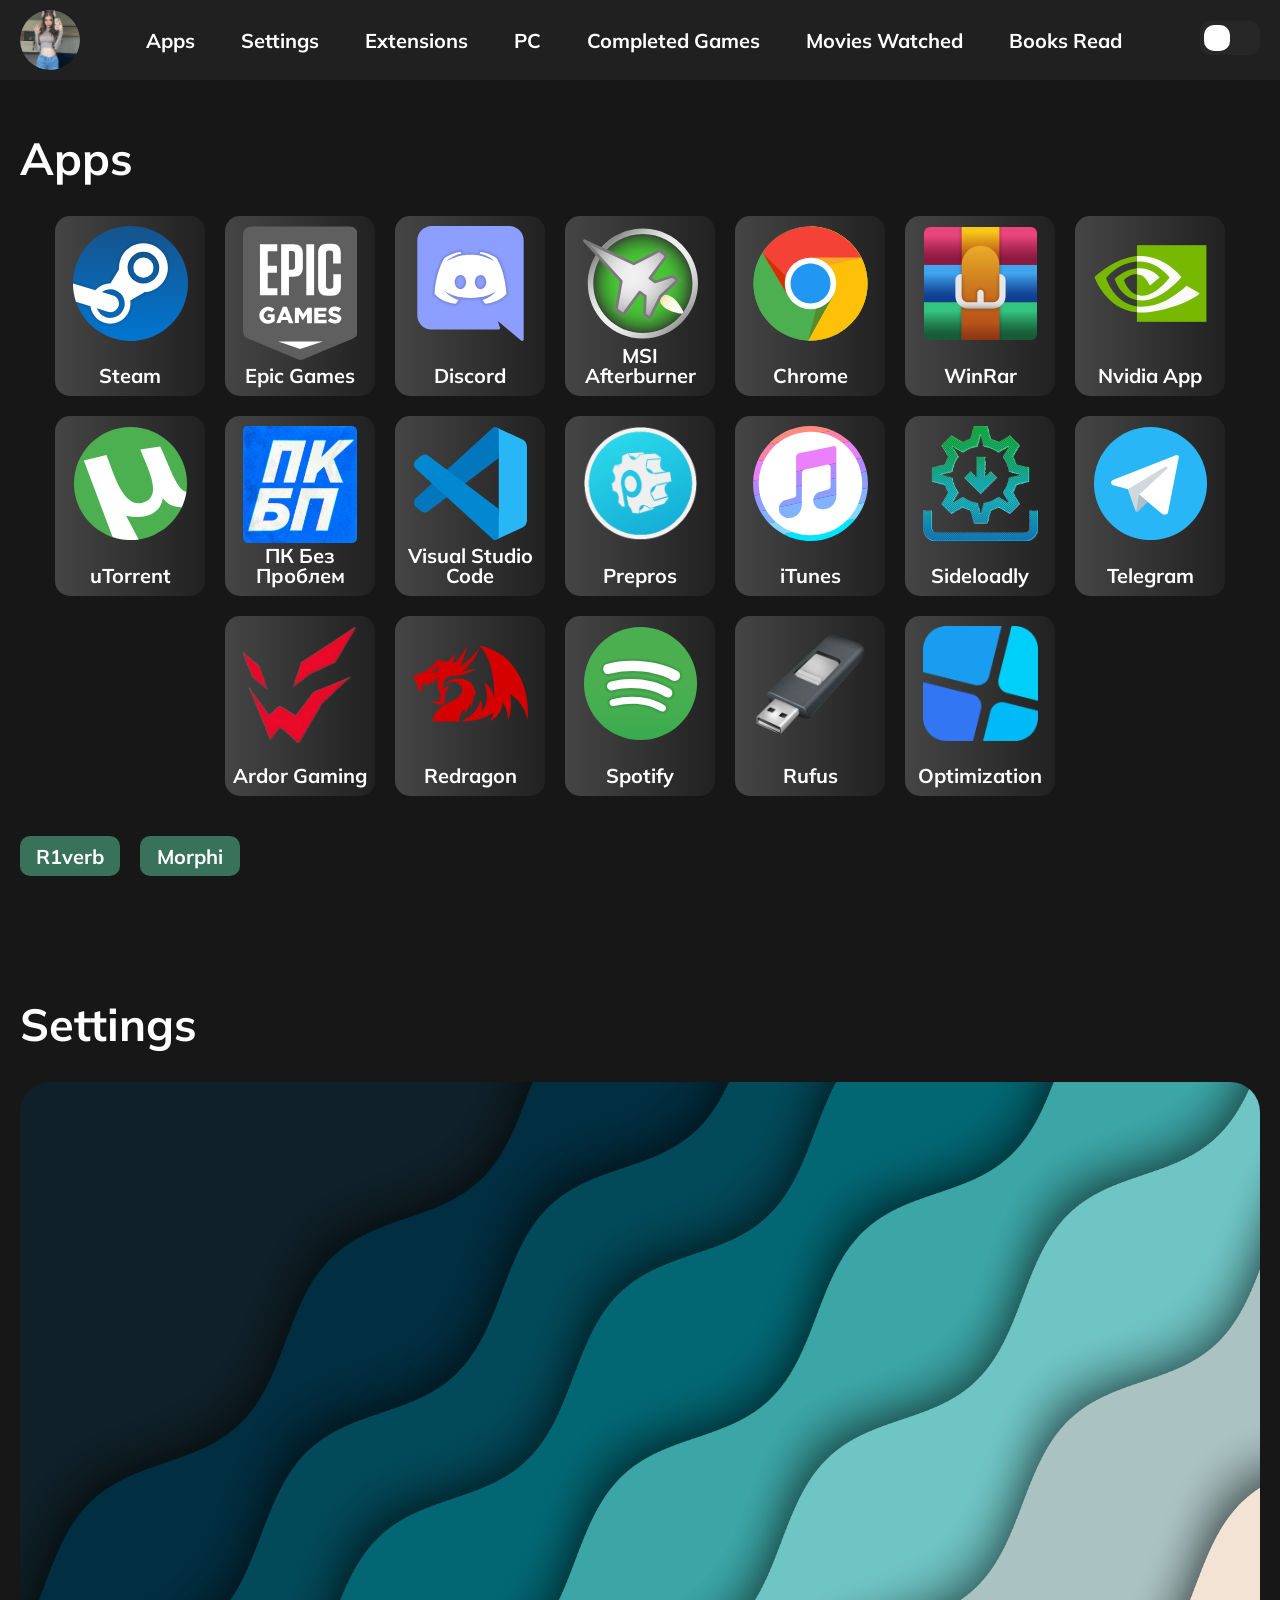
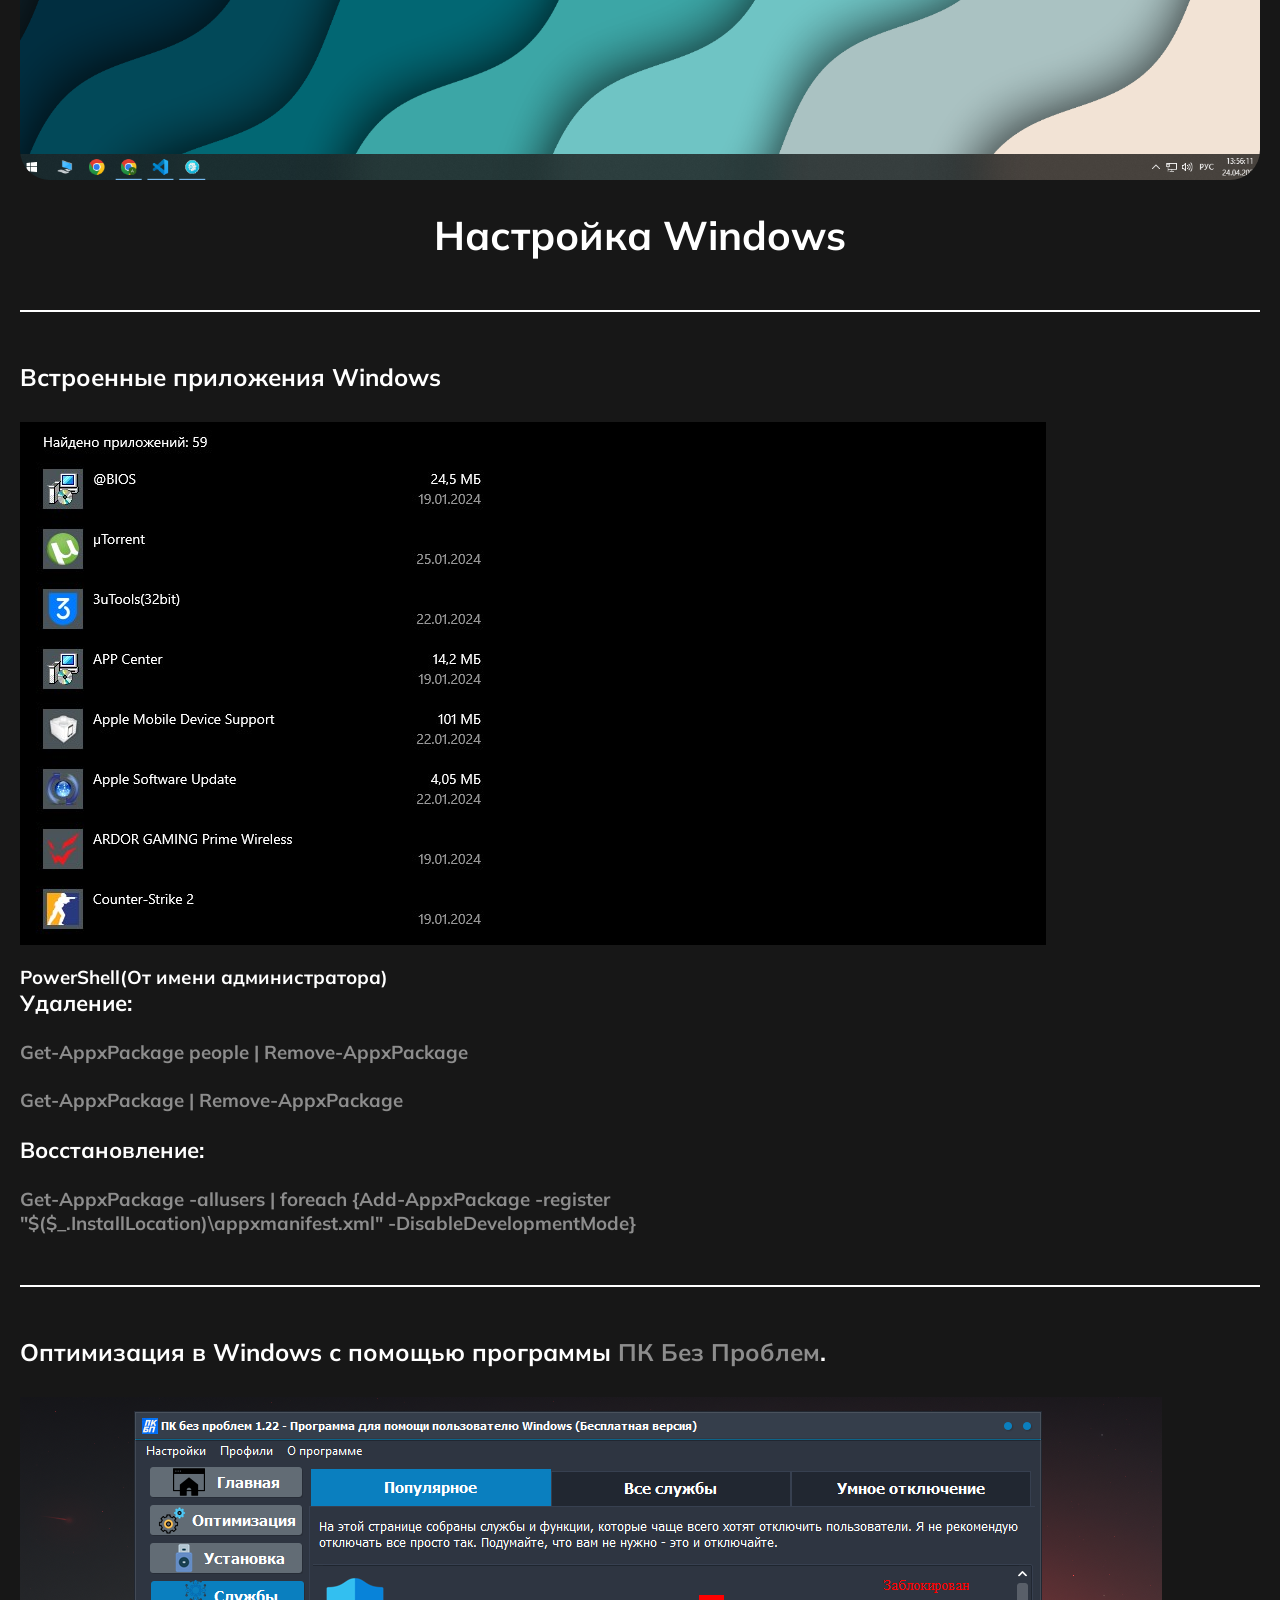
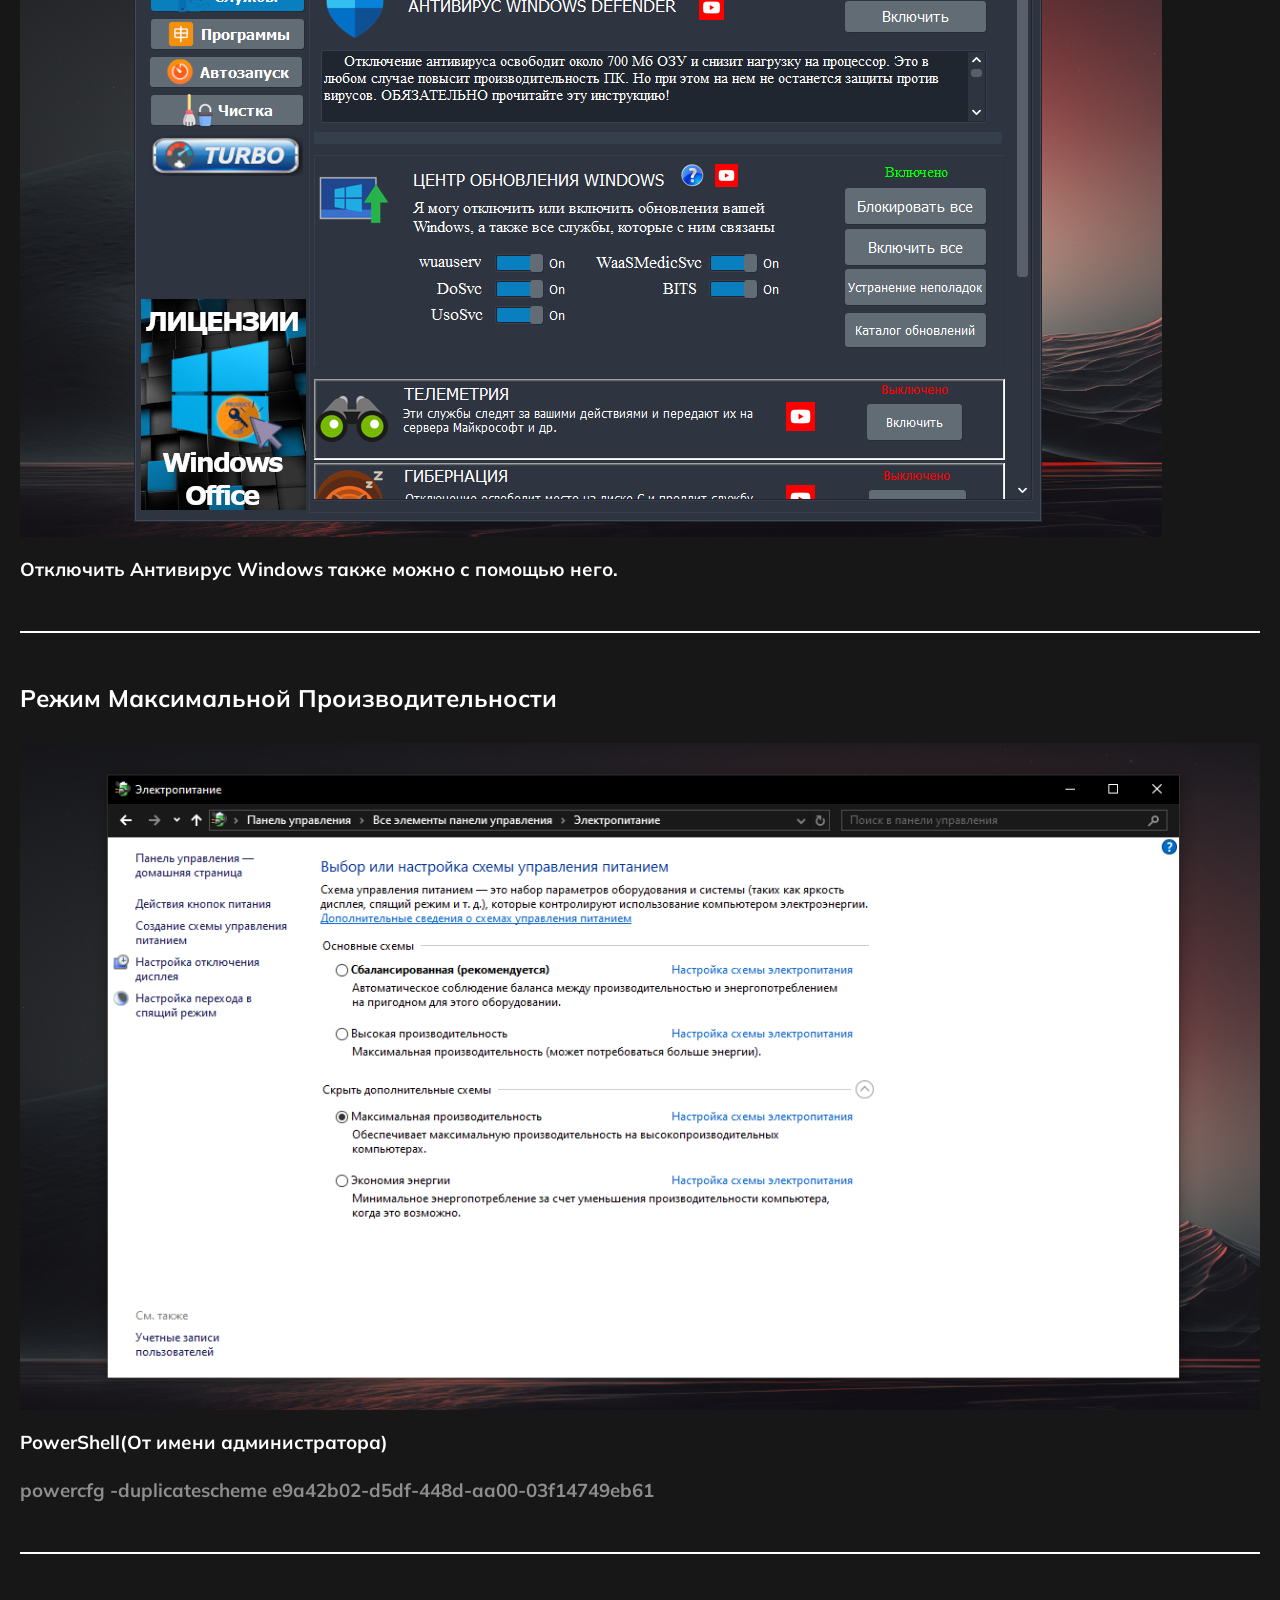
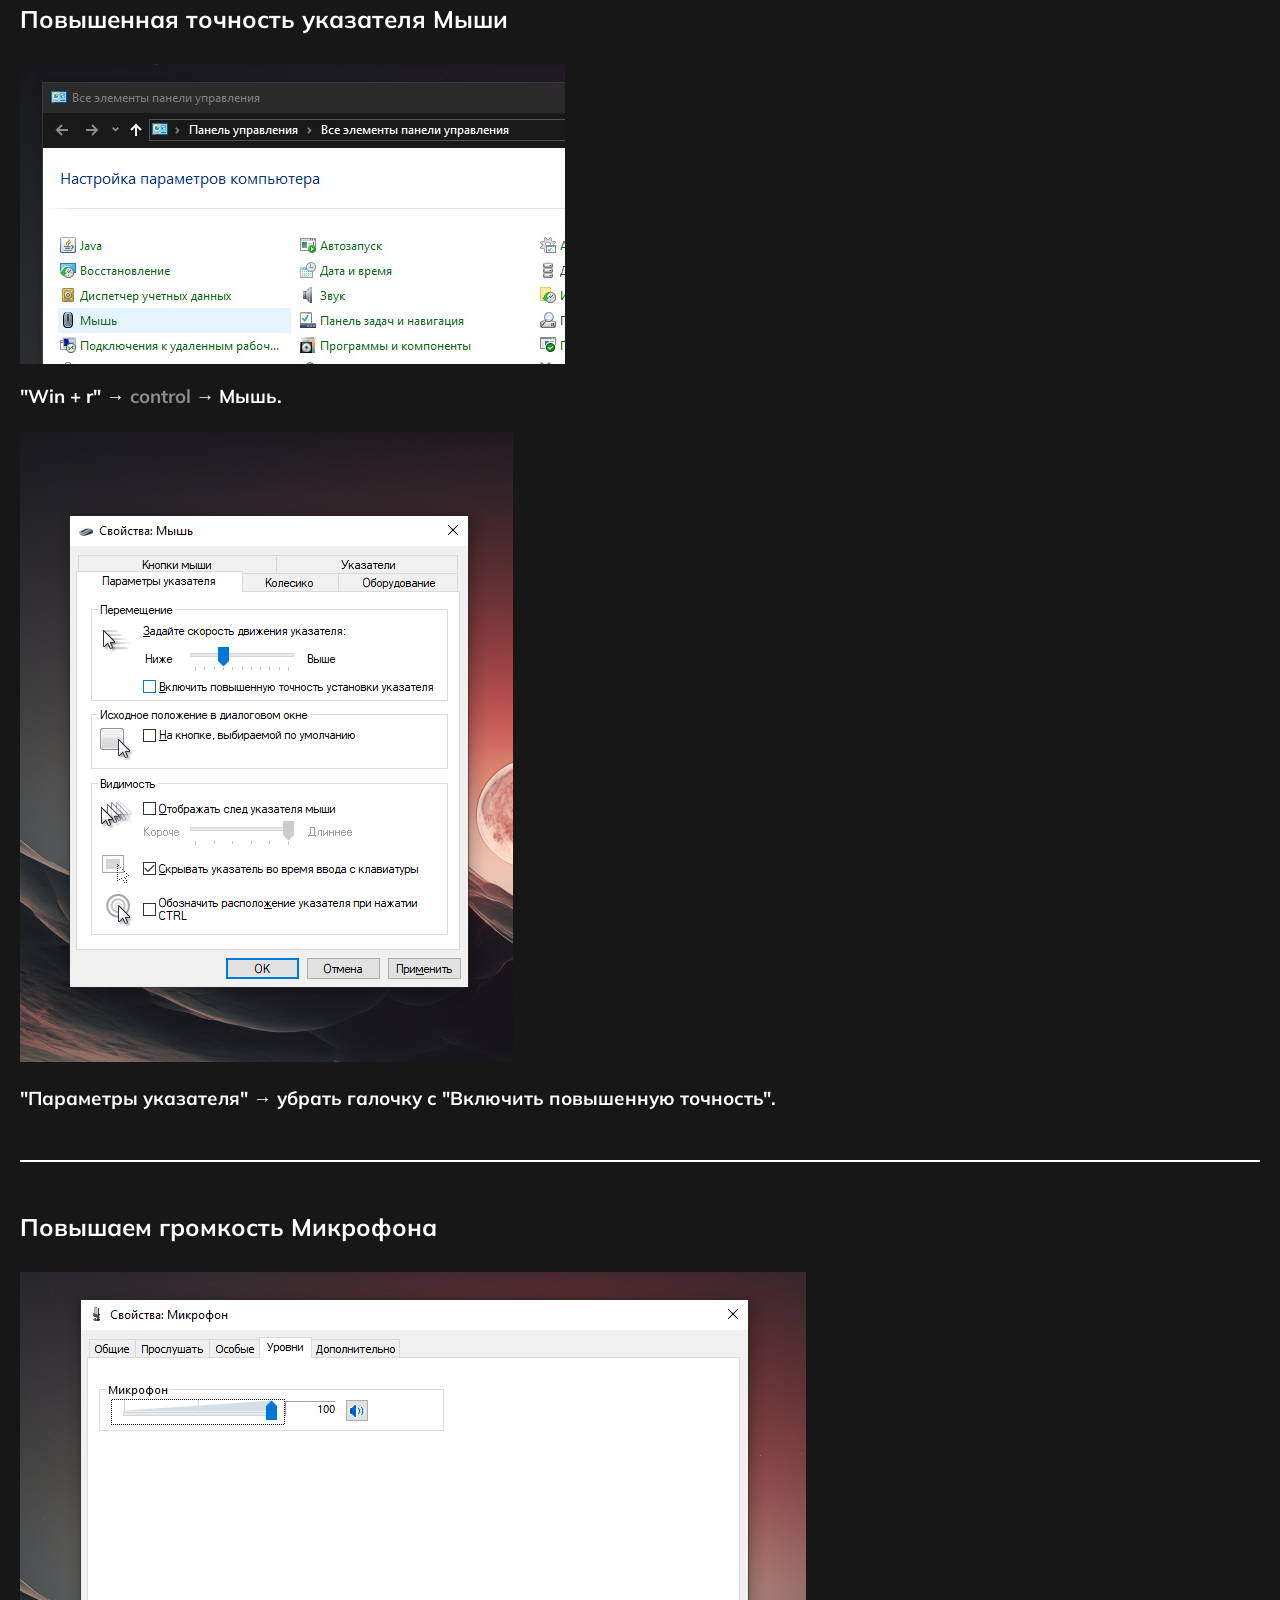
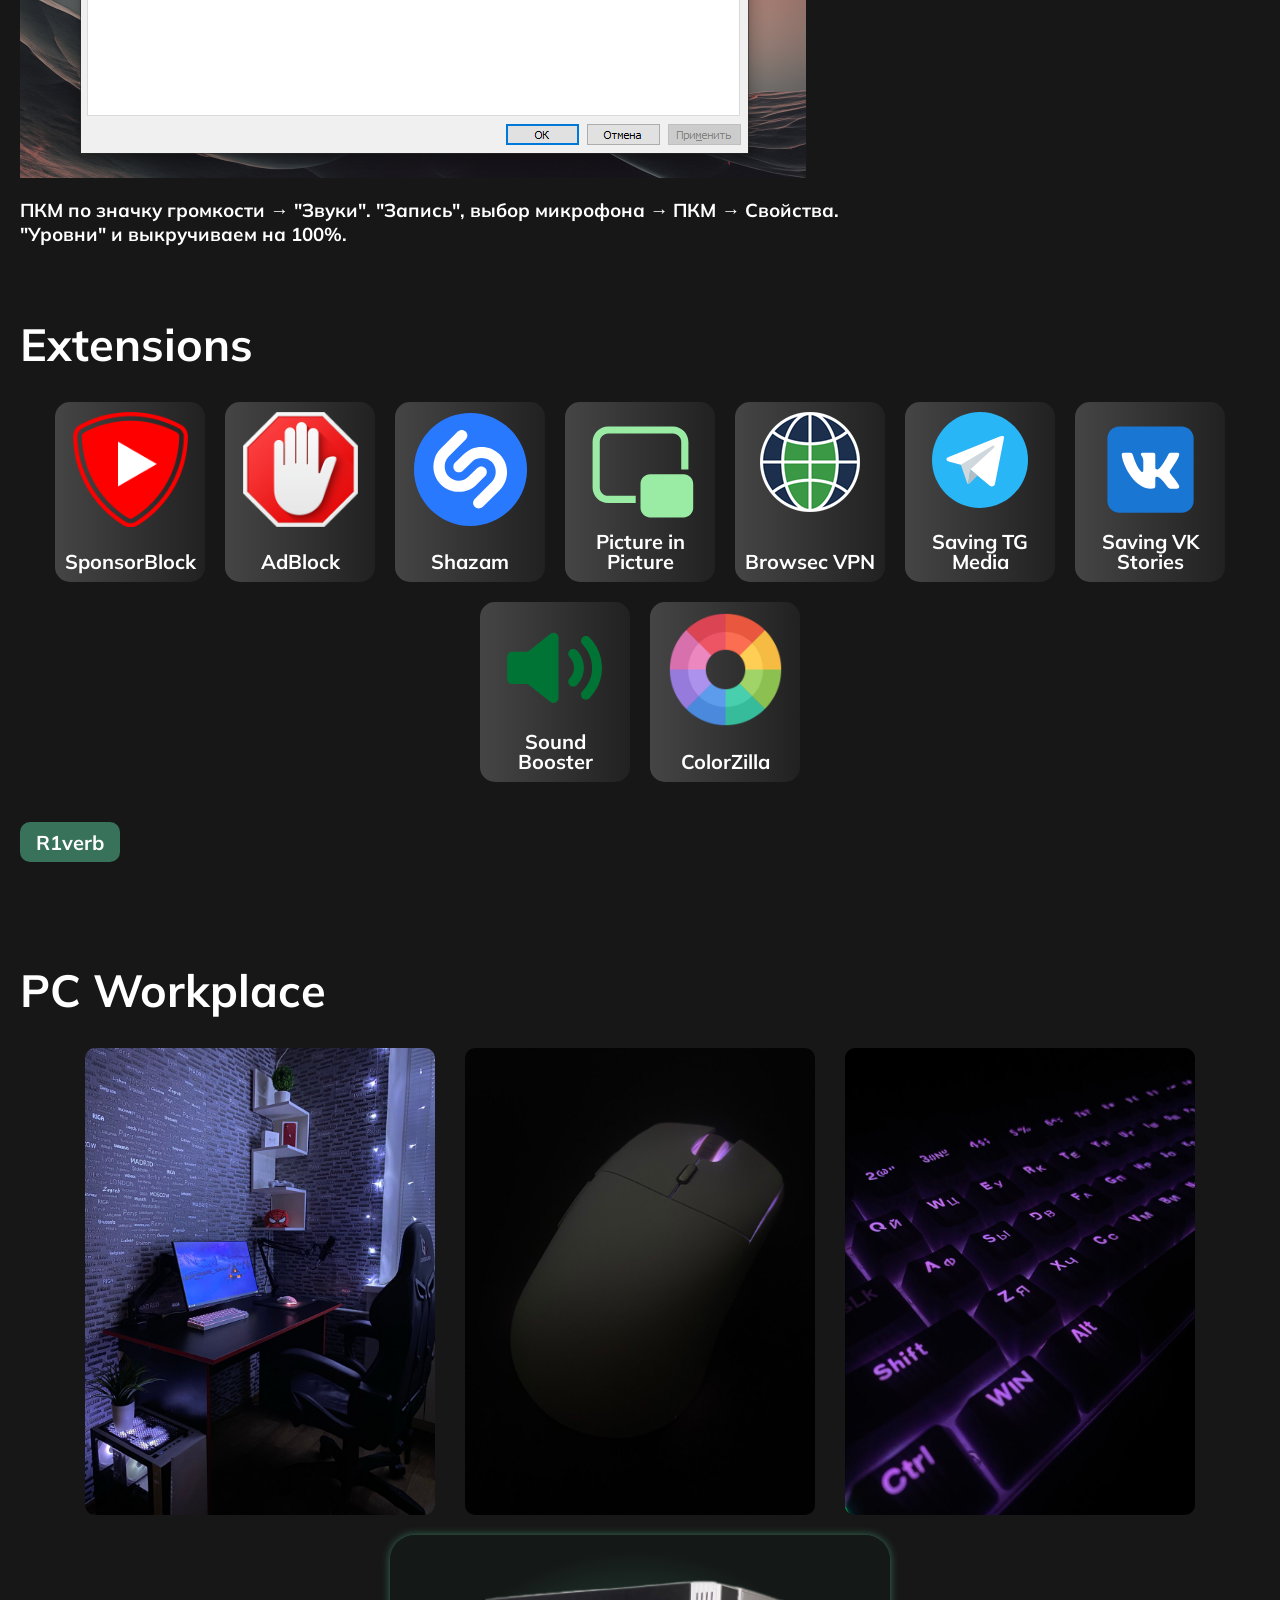
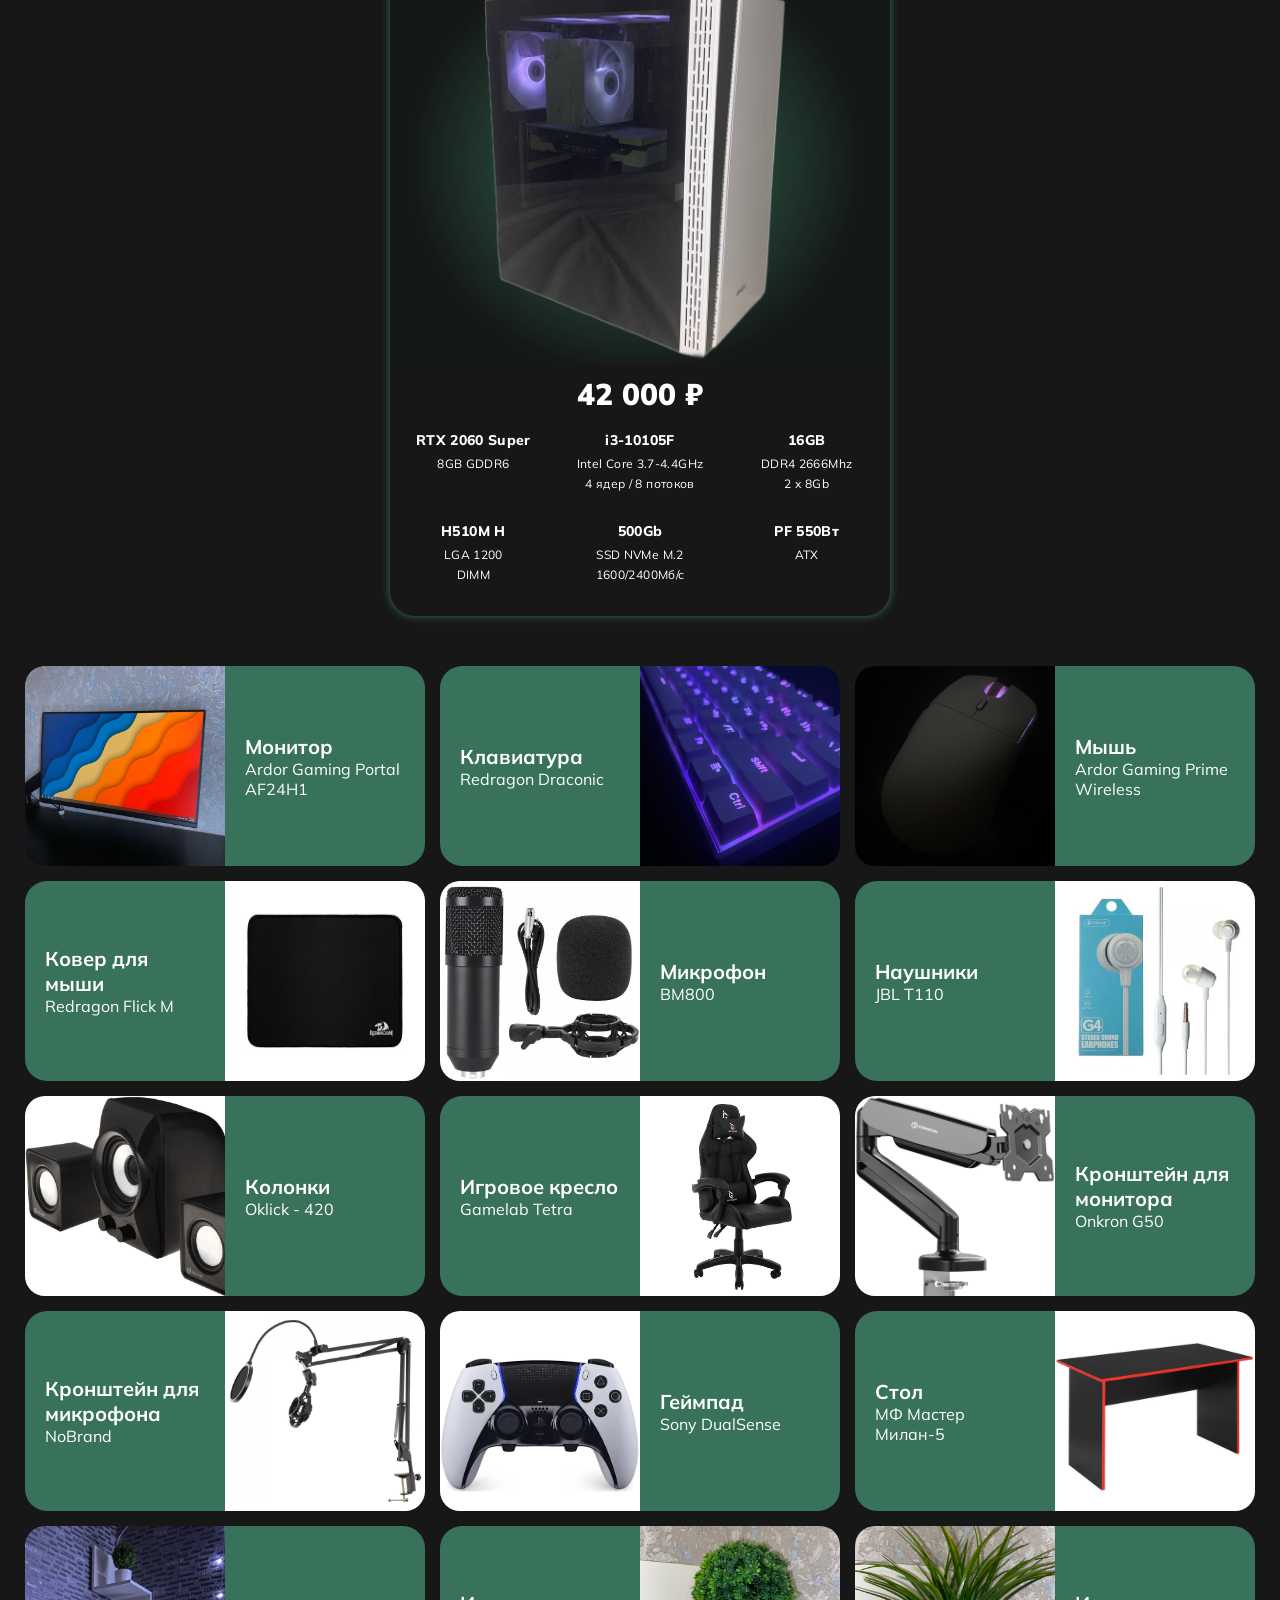
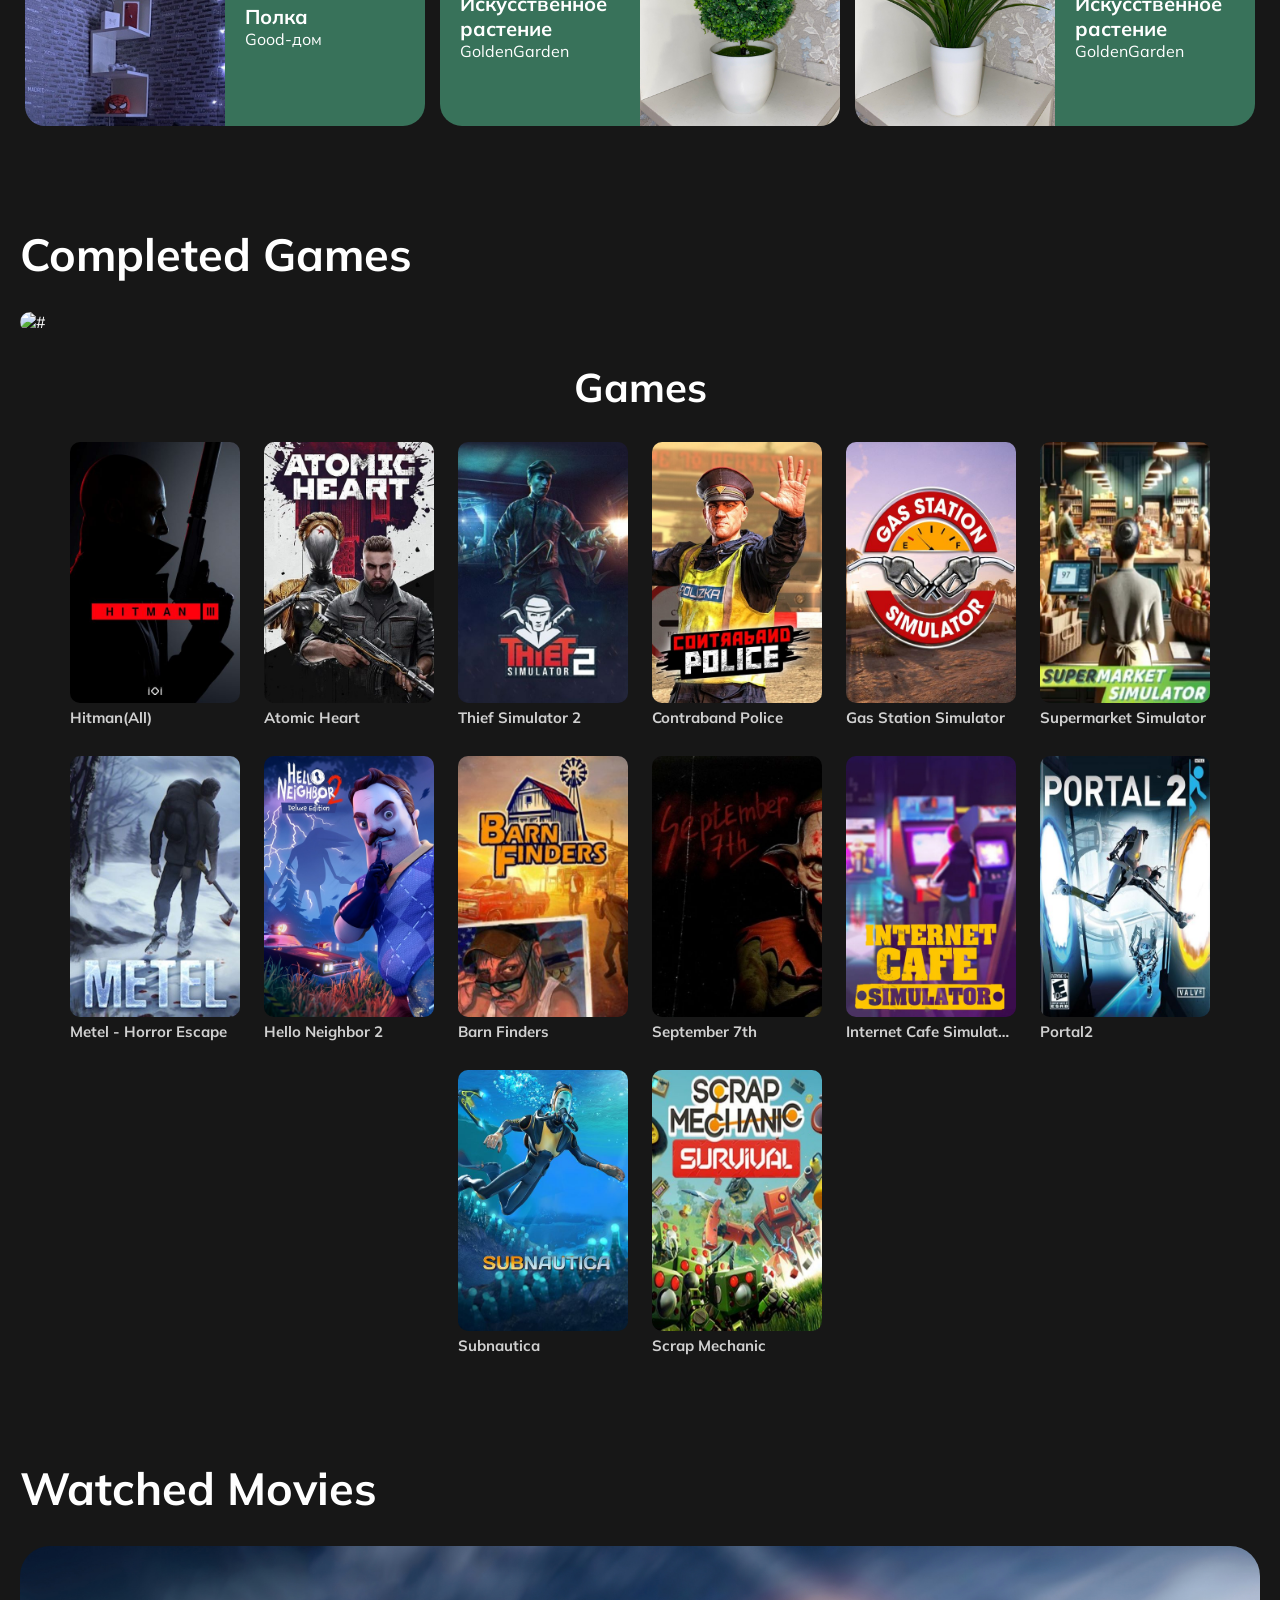
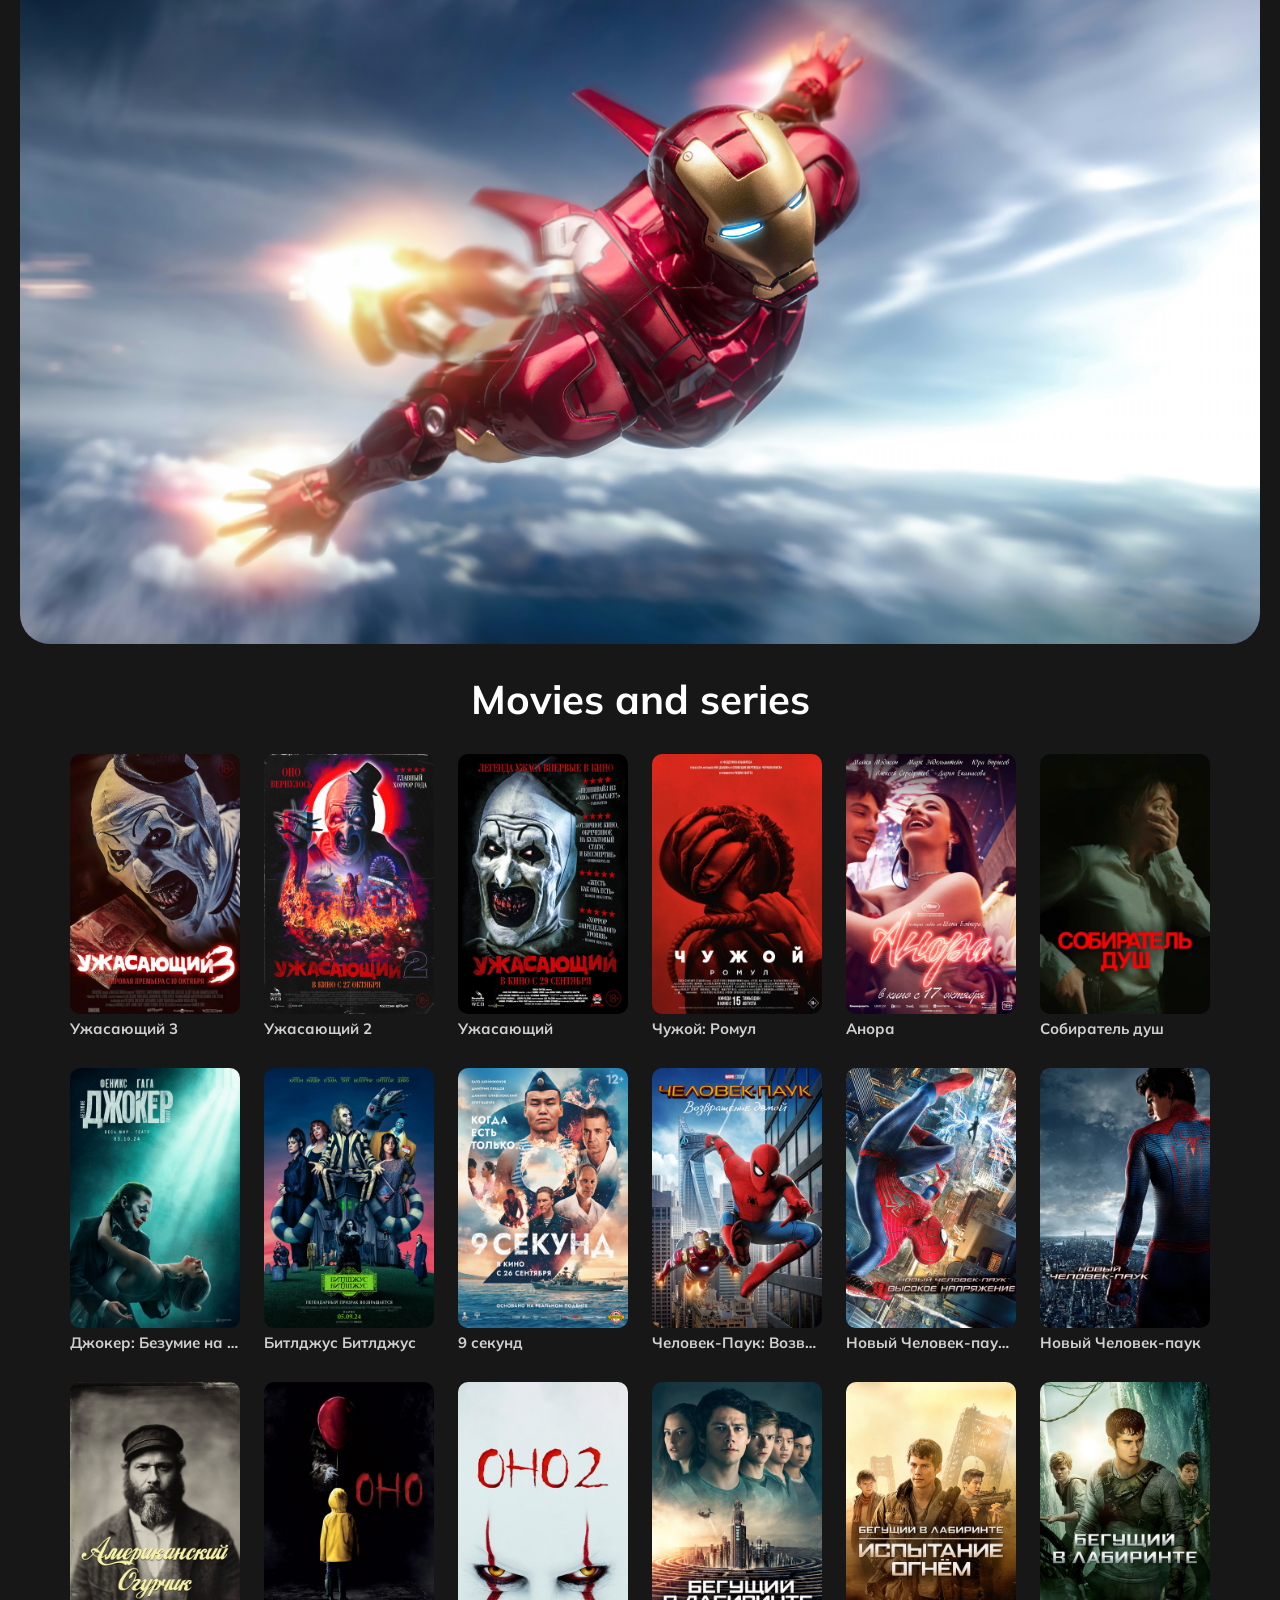
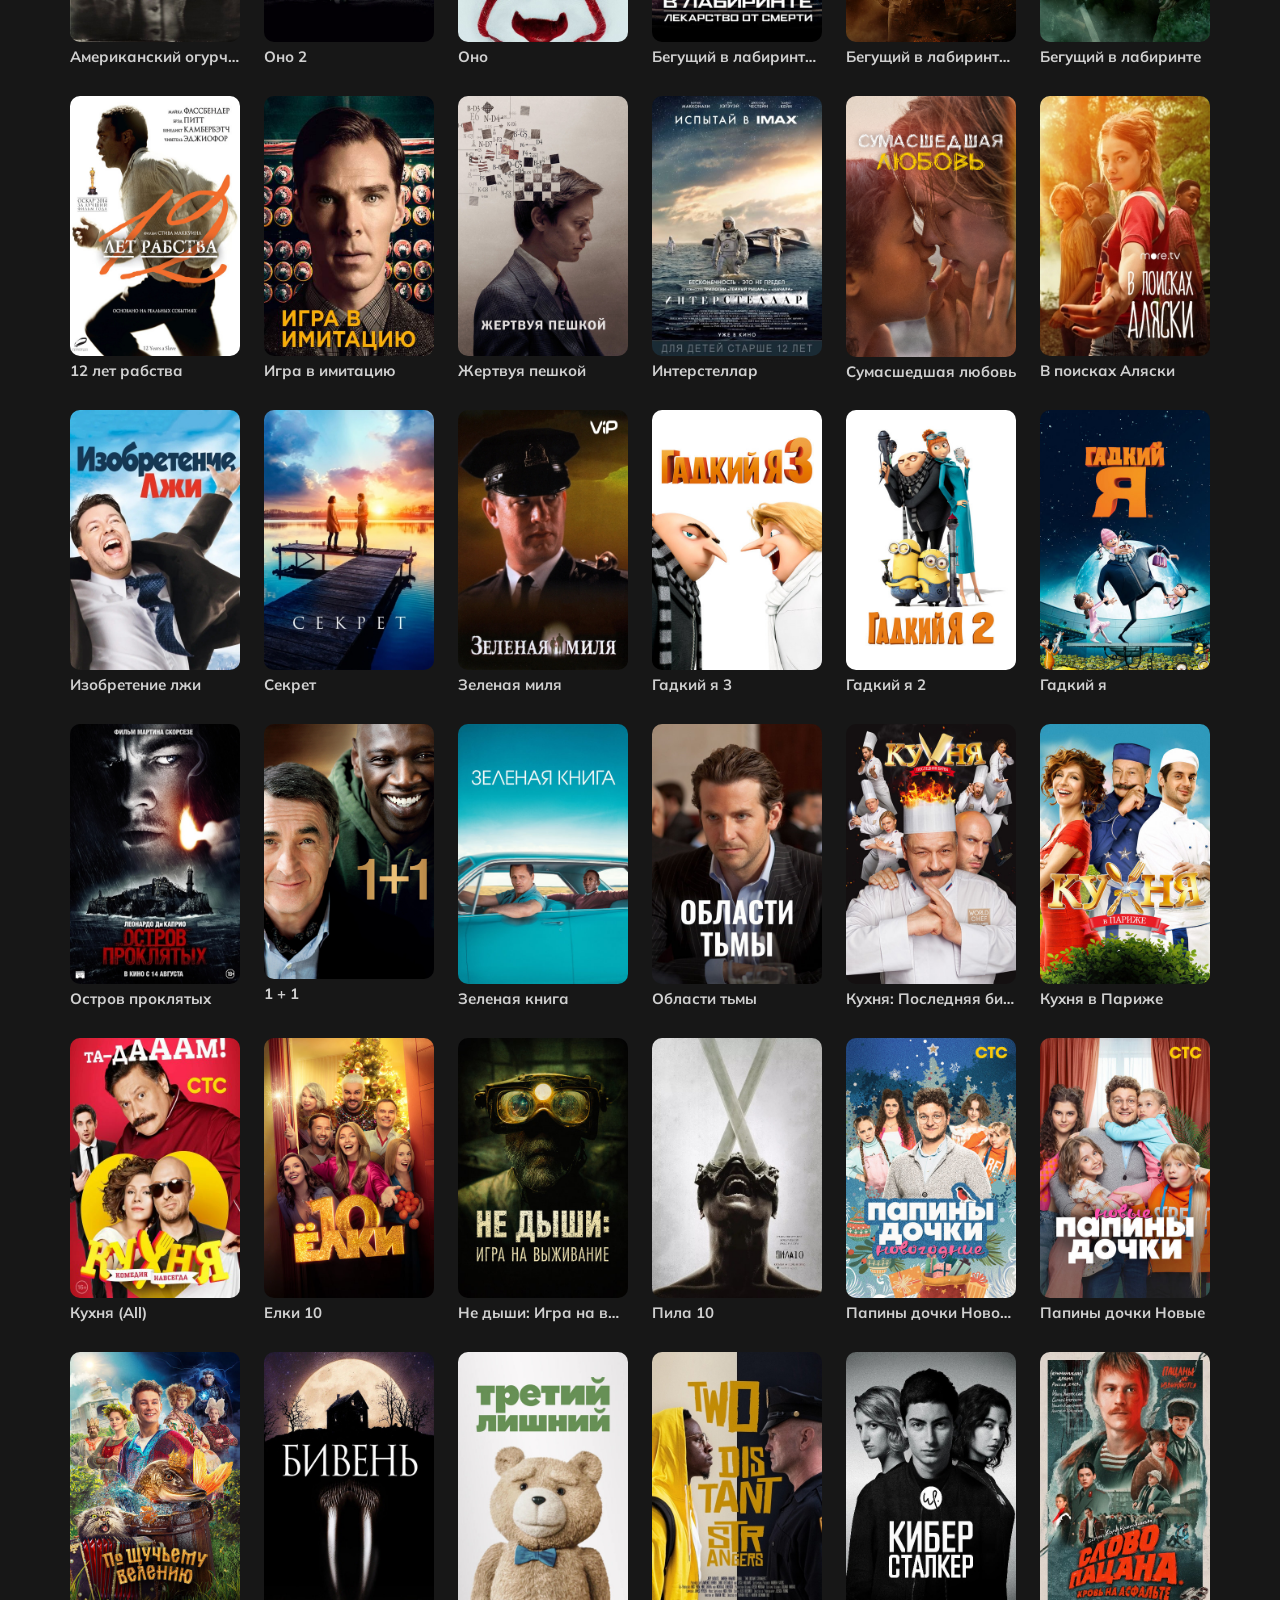
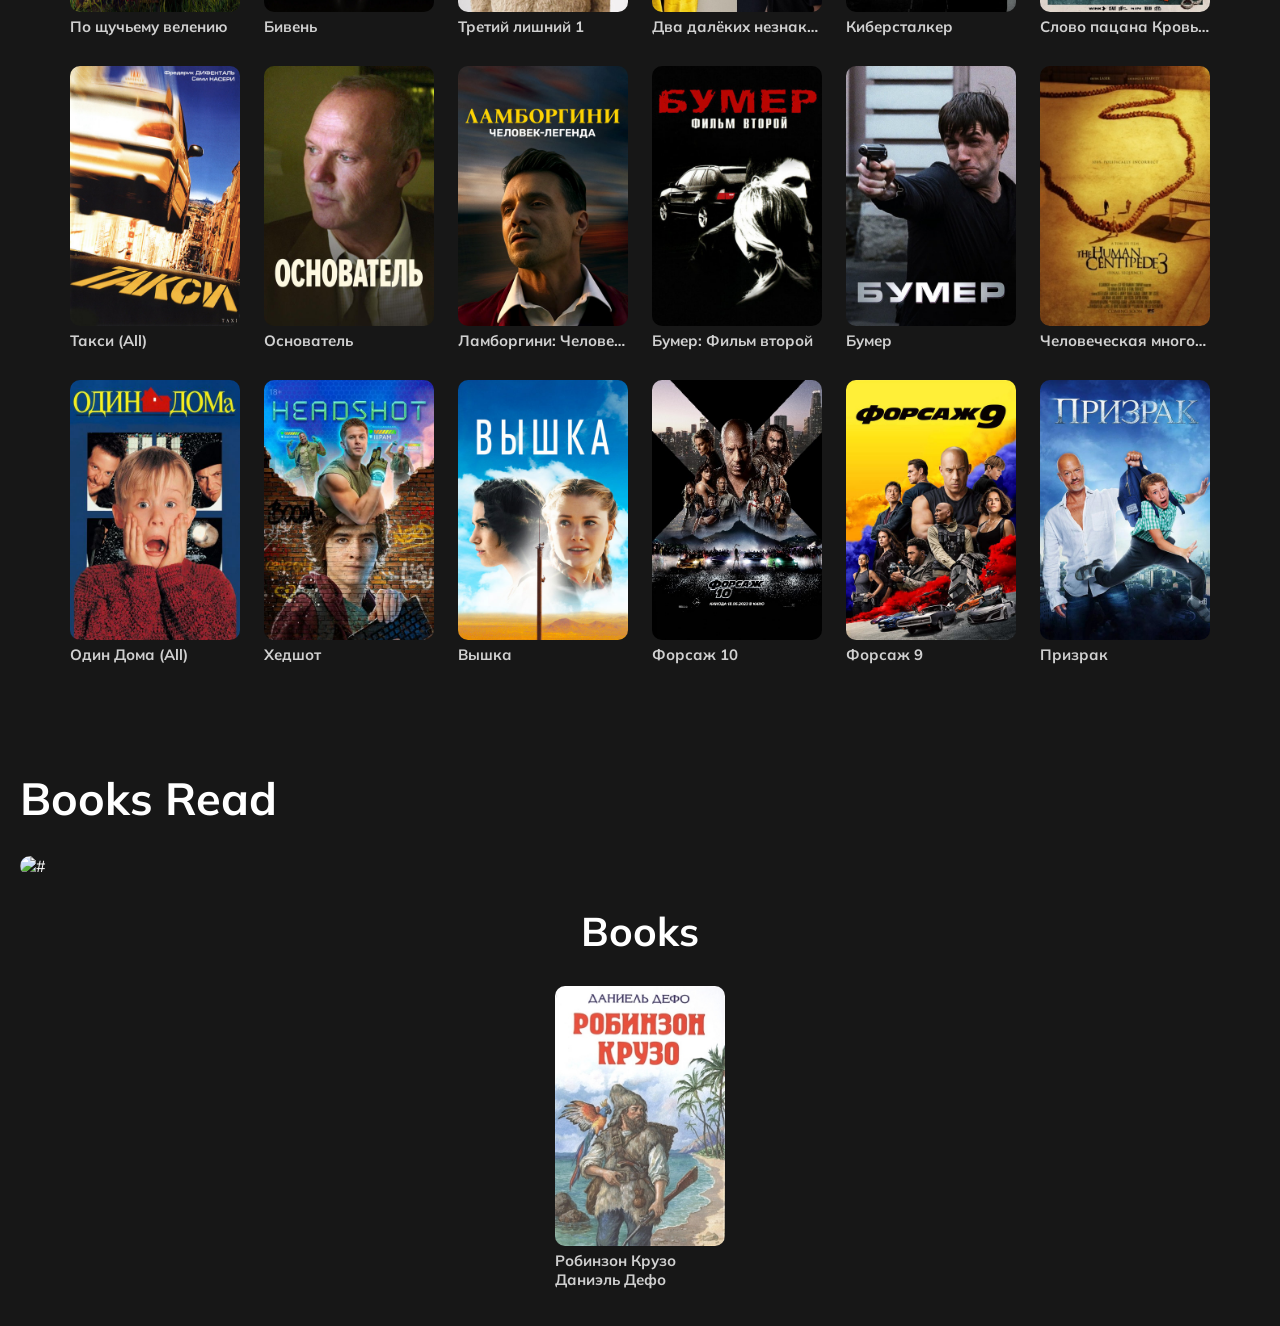
==== index.html @ bf814dd8 "Add files via upload" ====
<!DOCTYPE html>
<html lang="en">
<head>
    <meta charset="UTF-8">
    <meta name="viewport" content="width=device-width, initial-scale=1.0">
    <link rel="stylesheet" href="css/reset.css">
    <link rel="stylesheet" href="css/style.css">
    <link rel="preconnect" href="https://fonts.googleapis.com">
    <link rel="preconnect" href="https://fonts.gstatic.com" crossorigin>
    <link href="https://fonts.googleapis.com/css2?family=Mulish:wght@400;500;600;700;900&display=swap" rel="stylesheet">
    <link rel="shortcut icon" href="img/logo.png">
    <title translate="no">R1verb</title>
</head>
<body class="light">

    <div class="header_section">
        <div class="header_container">

            <header class="header">

                <a class="logo_link" href="">
                    <img class="logo_img" src="img/logo.png" alt="Logo">
                </a>

                <nav class="nav">
                    <ul class="nav_list">
                        <li class="nav_item">
                            <a href="#apps" class="nav_link" onclick="scrollToSection('apps')">Apps</a>
                        </li>
                        <li class="nav_item">
                            <a href="#settings" class="nav_link" onclick="scrollToSection('settings')">Settings</a>
                        </li>
                        <li class="nav_item">
                            <a href="#extensions" class="nav_link" onclick="scrollToSection('extensions')">Extensions</a>
                        </li>
                        <li class="nav_item">
                            <a href="#pcConfiguration" class="nav_link" onclick="scrollToSection('pcConfiguration')">PC</a>
                        </li>
                        <li class="nav_item">
                            <a href="#completedGames" class="nav_link" onclick="scrollToSection('completedGames')">Completed Games</a>
                        </li>
                        <li class="nav_item">
                            <a href="#viewing" class="nav_link" onclick="scrollToSection('viewing')">Movies Watched</a>
                        </li>
                        <li class="nav_item">
                            <a href="#books" class="nav_link" onclick="scrollToSection('books')">Books Read</a>
                        </li>

                        <li class="nav_item">
                            <label class="theme-switch" for="checkbox">
                                <input type="checkbox" id="checkbox" />
                                <div class="slider round"></div>
                            </label>
                        </li>

                        <li class="nav_item">
                            <div class="burger_menu">
                                <span></span>
                            </div>
                        </li>
                    </ul>
                </nav>

                <nav class="nav_mobile">
                    <ul class="nav_list_mobile">
                        <li class="nav_item_mobile">
                            <a href="#apps" class="nav_link" onclick="scrollToSection('apps')">Apps</a>
                        </li>
                        <li class="nav_item_mobile">
                            <a href="#settings" class="nav_link" onclick="scrollToSection('settings')">Settings</a>
                        </li>
                        <li class="nav_item_mobile">
                            <a href="#extensions" class="nav_link" onclick="scrollToSection('extensions')">Extensions</a>
                        </li>
                        <li class="nav_item_mobile">
                            <a href="#pcConfiguration" class="nav_link" onclick="scrollToSection('pcConfiguration')">PC</a>
                        </li>
                        <li class="nav_item_mobile">
                            <a href="#completedGames" class="nav_link" onclick="scrollToSection('completedGames')">Completed Games</a>
                        </li>
                        <li class="nav_item_mobile">
                            <a href="#viewing" class="nav_link" onclick="scrollToSection('viewing')">Movies Watched</a>
                        </li>
                        <li class="nav_item_mobile">
                            <a href="#books" class="nav_link" onclick="scrollToSection('books')">Books Read</a>
                        </li>
                    </ul>
                </nav>

            </header>

        </div>
    </div>

    <div class="apps_section" id="apps" translate="no">
        <div class="container">

            <div class="apps">

                <h2 class="block_title">Apps</h2>
                <div class="download_apps_center">
                    <div class="download_apps_extensions_all">

                        <a class="download_apps_extensions" target="_blank" href="https://cdn.cloudflare.steamstatic.com/client/installer/SteamSetup.exe">
                            <svg class="download_apps_extensions_icon" xmlns="http://www.w3.org/2000/svg" xmlns:xlink="http://www.w3.org/1999/xlink" viewBox="0,0,256,256"><defs><linearGradient x1="24" y1="44" x2="24" y2="4" gradientUnits="userSpaceOnUse" id="color-1"><stop offset="0" stop-color="#0176d0"></stop><stop offset="1" stop-color="#16538c"></stop></linearGradient></defs><g transform="translate(-25.6,-25.6) scale(1.2,1.2)"><g fill="none" fill-rule="nonzero" stroke="none" stroke-width="1" stroke-linecap="butt" stroke-linejoin="miter" stroke-miterlimit="10" stroke-dasharray="" stroke-dashoffset="0" font-family="none" font-weight="none" font-size="none" text-anchor="none" style="mix-blend-mode: normal"><g transform="scale(5.33333,5.33333)"><path d="M44,24c0,11.04 -8.96,20 -20,20c-8.39,0 -15.57,-5.16 -18.53,-12.48c-0.09,-0.2 -0.16,-0.4 -0.24,-0.6c-0.07,-0.19 -0.14,-0.39 -0.2,-0.59c-0.67,-1.99 -1.03,-4.12 -1.03,-6.33c0,-0.17 0,-0.35 0.02,-0.52c-0.01,-0.17 0,-0.35 0.01,-0.52c0.54,-10.56 9.27,-18.96 19.97,-18.96c11.04,0 20,8.95 20,20z" fill="url(#color-1)"></path><circle cx="28.5" cy="18.5" r="3.5" fill="#ffffff"></circle><path d="M28.5,14.5c-2.21,0 -4,1.79 -4,4c0,2.21 1.79,4 4,4c2.21,0 4,-1.79 4,-4c0,-2.21 -1.79,-4 -4,-4zM28.5,22c-1.93,0 -3.5,-1.57 -3.5,-3.5c0,-1.93 1.57,-3.5 3.5,-3.5c1.93,0 3.5,1.57 3.5,3.5c0,1.93 -1.57,3.5 -3.5,3.5z" fill="#000000" opacity="0.07"></path><path d="M28.5,10c-4.69,0 -8.5,3.81 -8.5,8.5c0,0.18 0.02,0.35 0.03,0.52l-3.03,4.98c-2.07,0 -3.92,0.9 -5.2,2.32l-7.8,-2.32c0,2.21 0.36,4.34 1.03,6.33l5.04,1.61c0.46,3.42 3.38,6.06 6.93,6.06c3.87,0 7,-3.13 7,-7c0,-0.37 -0.04,-0.73 -0.09,-1.08l5.06,-2.94c4.47,-0.25 8.03,-3.95 8.03,-8.48c0,-4.69 -3.81,-8.5 -8.5,-8.5zM17,36c-2.18,0 -4.02,-1.41 -4.7,-3.35l3.75,1.19l0.01,-0.01c0,0.01 0.01,0.01 0.02,0.01c0.14,0.04 0.27,0.08 0.41,0.11c0.17,0.03 0.34,0.05 0.51,0.05c1.66,0 3,-1.34 3,-3c0,-1.3 -0.85,-2.41 -2.02,-2.82c-0.01,-0.01 -0.03,-0.03 -0.03,-0.03l-3.91,-1.16c0.83,-0.61 1.85,-0.99 2.96,-0.99c2.76,0 5,2.24 5,5c0,2.76 -2.24,5 -5,5zM28.5,24c-3.04,0 -5.5,-2.46 -5.5,-5.5c0,-3.04 2.46,-5.5 5.5,-5.5c3.04,0 5.5,2.46 5.5,5.5c0,3.04 -2.46,5.5 -5.5,5.5z" fill="#ffffff"></path><path d="M33.4,17.49c-0.07,-0.32 -0.17,-0.63 -0.29,-0.93c-0.06,-0.15 -0.14,-0.3 -0.21,-0.44c-0.47,-0.85 -1.17,-1.55 -2.02,-2.02c-0.14,-0.07 -0.29,-0.15 -0.44,-0.21c-0.3,-0.12 -0.61,-0.22 -0.93,-0.29c-0.33,-0.06 -0.67,-0.1 -1.01,-0.1c-0.34,0 -0.68,0.04 -1.01,0.1c-0.32,0.07 -0.63,0.17 -0.93,0.29c-0.15,0.06 -0.3,0.14 -0.44,0.21c-0.85,0.47 -1.55,1.17 -2.02,2.02c-0.07,0.14 -0.15,0.29 -0.21,0.44c-0.12,0.3 -0.22,0.61 -0.29,0.93c-0.06,0.33 -0.1,0.67 -0.1,1.01c0,0.34 0.04,0.68 0.1,1.01c0.07,0.32 0.17,0.63 0.29,0.93c0.06,0.15 0.14,0.3 0.21,0.44c0.47,0.85 1.17,1.55 2.02,2.02c0.14,0.07 0.29,0.15 0.44,0.21c0.3,0.12 0.61,0.22 0.93,0.29c0.33,0.06 0.67,0.1 1.01,0.1c0.34,0 0.68,-0.04 1.01,-0.1c0.32,-0.07 0.63,-0.17 0.93,-0.29c0.15,-0.06 0.3,-0.14 0.44,-0.21c0.85,-0.47 1.55,-1.17 2.02,-2.02c0.07,-0.14 0.15,-0.29 0.21,-0.44c0.12,-0.3 0.22,-0.61 0.29,-0.93c0.06,-0.33 0.1,-0.67 0.1,-1.01c0,-0.34 -0.04,-0.68 -0.1,-1.01zM28.5,22.5c-2.21,0 -4,-1.79 -4,-4c0,-2.21 1.79,-4 4,-4c2.21,0 4,1.79 4,4c0,2.21 -1.79,4 -4,4zM17,26.5c-0.59,0 -1.16,0.12 -1.7,0.34l2.79,0.83l0.12,0.06l0.01,0.01c1.37,0.51 2.28,1.81 2.28,3.26c0,1.93 -1.57,3.5 -3.5,3.5c-0.19,0 -0.39,-0.02 -0.59,-0.06h-0.03l-0.01,0.03l-0.47,-0.15l-2.63,-0.84c0.82,1.24 2.21,2.02 3.73,2.02c2.48,0 4.5,-2.02 4.5,-4.5c0,-2.48 -2.02,-4.5 -4.5,-4.5zM17,26.5c-0.59,0 -1.16,0.12 -1.7,0.34l2.79,0.83l0.12,0.06l0.01,0.01c1.37,0.51 2.28,1.81 2.28,3.26c0,1.93 -1.57,3.5 -3.5,3.5c-0.19,0 -0.39,-0.02 -0.59,-0.06h-0.03l-0.01,0.03l-0.47,-0.15l-2.63,-0.84c0.82,1.24 2.21,2.02 3.73,2.02c2.48,0 4.5,-2.02 4.5,-4.5c0,-2.48 -2.02,-4.5 -4.5,-4.5zM28.5,9c-5.24,0 -9.5,4.26 -9.5,9.5c0,0.09 0,0.18 0.01,0.27l-2.58,4.25c-1.84,0.13 -3.58,0.9 -4.92,2.17l-7.22,-2.15l-0.26,-0.08c-0.01,0.17 -0.02,0.35 -0.01,0.52l0.12,0.04l7.51,2.24c1.34,-1.37 3.16,-2.18 5.07,-2.25l2.8,-4.61c-0.01,-0.13 -0.02,-0.27 -0.02,-0.4c0,-4.96 4.04,-9 9,-9c4.96,0 9,4.04 9,9c0,4.73 -3.67,8.64 -8.38,8.97l-4.67,2.72c0.03,0.28 0.05,0.55 0.05,0.81c0,4.14 -3.36,7.5 -7.5,7.5c-3.63,0 -6.75,-2.64 -7.38,-6.18l-4.39,-1.4c0.08,0.2 0.15,0.4 0.24,0.6l3.72,1.19c0.79,3.63 4.04,6.29 7.81,6.29c4.41,0 8,-3.59 8,-8c0,-0.18 -0.01,-0.36 -0.02,-0.54l4.29,-2.5c4.92,-0.4 8.73,-4.51 8.73,-9.46c0,-5.24 -4.26,-9.5 -9.5,-9.5zM17,34.5c-0.19,0 -0.39,-0.02 -0.59,-0.06h-0.03l-0.01,0.03l-0.47,-0.15l-2.63,-0.84c0.82,1.24 2.21,2.02 3.73,2.02c2.48,0 4.5,-2.02 4.5,-4.5c0,-2.48 -2.02,-4.5 -4.5,-4.5c-0.59,0 -1.16,0.12 -1.7,0.34l2.79,0.83l0.12,0.06l0.01,0.01c1.37,0.51 2.28,1.81 2.28,3.26c0,1.93 -1.57,3.5 -3.5,3.5zM17,26.5c-0.59,0 -1.16,0.12 -1.7,0.34l2.79,0.83l0.12,0.06l0.01,0.01c1.37,0.51 2.28,1.81 2.28,3.26c0,1.93 -1.57,3.5 -3.5,3.5c-0.19,0 -0.39,-0.02 -0.59,-0.06h-0.03l-0.01,0.03l-0.47,-0.15l-2.63,-0.84c0.82,1.24 2.21,2.02 3.73,2.02c2.48,0 4.5,-2.02 4.5,-4.5c0,-2.48 -2.02,-4.5 -4.5,-4.5zM17,26.5c-0.59,0 -1.16,0.12 -1.7,0.34l2.79,0.83l0.12,0.06l0.01,0.01c1.37,0.51 2.28,1.81 2.28,3.26c0,1.93 -1.57,3.5 -3.5,3.5c-0.19,0 -0.39,-0.02 -0.59,-0.06h-0.03l-0.01,0.03l-0.47,-0.15l-2.63,-0.84c0.82,1.24 2.21,2.02 3.73,2.02c2.48,0 4.5,-2.02 4.5,-4.5c0,-2.48 -2.02,-4.5 -4.5,-4.5zM17,26.5c-0.59,0 -1.16,0.12 -1.7,0.34l2.79,0.83l0.12,0.06l0.01,0.01c1.37,0.51 2.28,1.81 2.28,3.26c0,1.93 -1.57,3.5 -3.5,3.5c-0.19,0 -0.39,-0.02 -0.59,-0.06h-0.03l-0.01,0.03l-0.47,-0.15l-2.63,-0.84c0.82,1.24 2.21,2.02 3.73,2.02c2.48,0 4.5,-2.02 4.5,-4.5c0,-2.48 -2.02,-4.5 -4.5,-4.5zM17,26.5c-0.59,0 -1.16,0.12 -1.7,0.34l2.79,0.83l0.12,0.06l0.01,0.01c1.37,0.51 2.28,1.81 2.28,3.26c0,1.93 -1.57,3.5 -3.5,3.5c-0.19,0 -0.39,-0.02 -0.59,-0.06h-0.03l-0.01,0.03l-0.47,-0.15l-2.63,-0.84c0.82,1.24 2.21,2.02 3.73,2.02c2.48,0 4.5,-2.02 4.5,-4.5c0,-2.48 -2.02,-4.5 -4.5,-4.5z" fill="#000000" opacity="0.05"></path><path d="M28.5,9.5c-4.96,0 -9,4.04 -9,9c0,0.13 0.01,0.27 0.02,0.4l-2.8,4.61c-1.91,0.07 -3.73,0.88 -5.07,2.25l-7.51,-2.24l-0.12,-0.04c-0.02,0.17 -0.02,0.35 -0.02,0.52l7.8,2.32c1.28,-1.42 3.13,-2.32 5.2,-2.32l3.03,-4.98c-0.01,-0.17 -0.03,-0.34 -0.03,-0.52c0,-4.69 3.81,-8.5 8.5,-8.5c4.69,0 8.5,3.81 8.5,8.5c0,4.53 -3.56,8.23 -8.03,8.48l-5.06,2.94c0.05,0.35 0.09,0.71 0.09,1.08c0,3.87 -3.13,7 -7,7c-3.55,0 -6.47,-2.64 -6.93,-6.06l-5.04,-1.61c0.06,0.2 0.13,0.4 0.2,0.59l4.39,1.4c0.63,3.54 3.75,6.18 7.38,6.18c4.14,0 7.5,-3.36 7.5,-7.5c0,-0.26 -0.02,-0.53 -0.05,-0.81l4.67,-2.72c4.71,-0.33 8.38,-4.24 8.38,-8.97c0,-4.96 -4.04,-9 -9,-9zM28.5,24c3.04,0 5.5,-2.46 5.5,-5.5c0,-3.04 -2.46,-5.5 -5.5,-5.5c-3.04,0 -5.5,2.46 -5.5,5.5c0,3.04 2.46,5.5 5.5,5.5zM23.89,20.44c-0.13,-0.3 -0.22,-0.61 -0.29,-0.93c-0.06,-0.33 -0.1,-0.67 -0.1,-1.01c0,-0.34 0.04,-0.68 0.1,-1.01c0.07,-0.32 0.16,-0.63 0.29,-0.93c0.06,-0.15 0.14,-0.3 0.21,-0.44c0.47,-0.85 1.17,-1.55 2.02,-2.02c0.14,-0.07 0.29,-0.15 0.44,-0.21c0.3,-0.13 0.61,-0.22 0.93,-0.29c0.33,-0.06 0.67,-0.1 1.01,-0.1c0.34,0 0.68,0.04 1.01,0.1c0.32,0.07 0.63,0.16 0.93,0.29c0.15,0.06 0.3,0.14 0.44,0.21c0.85,0.47 1.55,1.17 2.02,2.02c0.07,0.14 0.15,0.29 0.21,0.44c0.13,0.3 0.22,0.61 0.29,0.93c0.06,0.33 0.1,0.67 0.1,1.01c0,0.34 -0.04,0.68 -0.1,1.01c-0.07,0.32 -0.16,0.63 -0.29,0.93c-0.06,0.15 -0.14,0.3 -0.21,0.44c-0.47,0.85 -1.17,1.55 -2.02,2.02c-0.14,0.07 -0.29,0.15 -0.44,0.21c-0.3,0.13 -0.61,0.22 -0.93,0.29c-0.33,0.06 -0.67,0.1 -1.01,0.1c-0.34,0 -0.68,-0.04 -1.01,-0.1c-0.32,-0.07 -0.63,-0.16 -0.93,-0.29c-0.15,-0.06 -0.3,-0.14 -0.44,-0.21c-0.85,-0.47 -1.55,-1.17 -2.02,-2.02c-0.07,-0.14 -0.15,-0.29 -0.21,-0.44zM17,34c-0.17,0 -0.34,-0.02 -0.51,-0.05c-0.14,-0.03 -0.27,-0.07 -0.41,-0.11c-0.01,0 -0.02,0 -0.02,-0.01l-0.01,0.01l-3.75,-1.19c0.68,1.94 2.52,3.35 4.7,3.35c2.76,0 5,-2.24 5,-5c0,-2.76 -2.24,-5 -5,-5c-1.11,0 -2.13,0.38 -2.96,0.99l3.91,1.16c0,0 0.02,0.02 0.03,0.03c1.17,0.41 2.02,1.52 2.02,2.82c0,1.66 -1.34,3 -3,3zM20.5,31c0,-1.45 -0.91,-2.75 -2.28,-3.26l-0.01,-0.01l-0.12,-0.06l-2.79,-0.83c0.54,-0.22 1.11,-0.34 1.7,-0.34c2.48,0 4.5,2.02 4.5,4.5c0,2.48 -2.02,4.5 -4.5,4.5c-1.52,0 -2.91,-0.78 -3.73,-2.02l2.63,0.84l0.47,0.15l0.01,-0.03h0.03c0.2,0.04 0.4,0.06 0.59,0.06c1.93,0 3.5,-1.57 3.5,-3.5zM17,26c-1.11,0 -2.13,0.38 -2.96,0.99l3.91,1.16c0,0 0.02,0.02 0.03,0.03c1.17,0.41 2.02,1.52 2.02,2.82c0,1.66 -1.34,3 -3,3c-0.17,0 -0.34,-0.02 -0.51,-0.05c-0.14,-0.03 -0.27,-0.07 -0.41,-0.11c-0.01,0 -0.02,0 -0.02,-0.01l-0.01,0.01l-3.75,-1.19c0.68,1.94 2.52,3.35 4.7,3.35c2.76,0 5,-2.24 5,-5c0,-2.76 -2.24,-5 -5,-5zM17,35.5c-1.52,0 -2.91,-0.78 -3.73,-2.02l2.63,0.84l0.47,0.15l0.01,-0.03h0.03c0.2,0.04 0.4,0.06 0.59,0.06c1.93,0 3.5,-1.57 3.5,-3.5c0,-1.45 -0.91,-2.75 -2.28,-3.26l-0.01,-0.01l-0.12,-0.06l-2.79,-0.83c0.54,-0.22 1.11,-0.34 1.7,-0.34c2.48,0 4.5,2.02 4.5,4.5c0,2.48 -2.02,4.5 -4.5,4.5zM28.5,13c-3.04,0 -5.5,2.46 -5.5,5.5c0,3.04 2.46,5.5 5.5,5.5c3.04,0 5.5,-2.46 5.5,-5.5c0,-3.04 -2.46,-5.5 -5.5,-5.5zM33.11,20.44c-0.06,0.15 -0.14,0.3 -0.21,0.44c-0.47,0.85 -1.17,1.55 -2.02,2.02c-0.14,0.07 -0.29,0.15 -0.44,0.21c-0.3,0.13 -0.61,0.22 -0.93,0.29c-0.33,0.06 -0.67,0.1 -1.01,0.1c-0.34,0 -0.68,-0.04 -1.01,-0.1c-0.32,-0.07 -0.63,-0.16 -0.93,-0.29c-0.15,-0.06 -0.3,-0.14 -0.44,-0.21c-0.85,-0.47 -1.55,-1.17 -2.02,-2.02c-0.07,-0.14 -0.15,-0.29 -0.21,-0.44c-0.13,-0.3 -0.22,-0.61 -0.29,-0.93c-0.06,-0.33 -0.1,-0.67 -0.1,-1.01c0,-0.34 0.04,-0.68 0.1,-1.01c0.07,-0.32 0.16,-0.63 0.29,-0.93c0.06,-0.15 0.14,-0.3 0.21,-0.44c0.47,-0.85 1.17,-1.55 2.02,-2.02c0.14,-0.07 0.29,-0.15 0.44,-0.21c0.3,-0.13 0.61,-0.22 0.93,-0.29c0.33,-0.06 0.67,-0.1 1.01,-0.1c0.34,0 0.68,0.04 1.01,0.1c0.32,0.07 0.63,0.16 0.93,0.29c0.15,0.06 0.3,0.14 0.44,0.21c0.85,0.47 1.55,1.17 2.02,2.02c0.07,0.14 0.15,0.29 0.21,0.44c0.13,0.3 0.22,0.61 0.29,0.93c0.06,0.33 0.1,0.67 0.1,1.01c0,0.34 -0.04,0.68 -0.1,1.01c-0.07,0.32 -0.16,0.63 -0.29,0.93zM28.5,13c-3.04,0 -5.5,2.46 -5.5,5.5c0,3.04 2.46,5.5 5.5,5.5c3.04,0 5.5,-2.46 5.5,-5.5c0,-3.04 -2.46,-5.5 -5.5,-5.5zM33.11,20.44c-0.06,0.15 -0.14,0.3 -0.21,0.44c-0.47,0.85 -1.17,1.55 -2.02,2.02c-0.14,0.07 -0.29,0.15 -0.44,0.21c-0.3,0.13 -0.61,0.22 -0.93,0.29c-0.33,0.06 -0.67,0.1 -1.01,0.1c-0.34,0 -0.68,-0.04 -1.01,-0.1c-0.32,-0.07 -0.63,-0.16 -0.93,-0.29c-0.15,-0.06 -0.3,-0.14 -0.44,-0.21c-0.85,-0.47 -1.55,-1.17 -2.02,-2.02c-0.07,-0.14 -0.15,-0.29 -0.21,-0.44c-0.13,-0.3 -0.22,-0.61 -0.29,-0.93c-0.06,-0.33 -0.1,-0.67 -0.1,-1.01c0,-0.34 0.04,-0.68 0.1,-1.01c0.07,-0.32 0.16,-0.63 0.29,-0.93c0.06,-0.15 0.14,-0.3 0.21,-0.44c0.47,-0.85 1.17,-1.55 2.02,-2.02c0.14,-0.07 0.29,-0.15 0.44,-0.21c0.3,-0.13 0.61,-0.22 0.93,-0.29c0.33,-0.06 0.67,-0.1 1.01,-0.1c0.34,0 0.68,0.04 1.01,0.1c0.32,0.07 0.63,0.16 0.93,0.29c0.15,0.06 0.3,0.14 0.44,0.21c0.85,0.47 1.55,1.17 2.02,2.02c0.07,0.14 0.15,0.29 0.21,0.44c0.13,0.3 0.22,0.61 0.29,0.93c0.06,0.33 0.1,0.67 0.1,1.01c0,0.34 -0.04,0.68 -0.1,1.01c-0.07,0.32 -0.16,0.63 -0.29,0.93zM17,26c-1.11,0 -2.13,0.38 -2.96,0.99l3.91,1.16c0,0 0.02,0.02 0.03,0.03c1.17,0.41 2.02,1.52 2.02,2.82c0,1.66 -1.34,3 -3,3c-0.17,0 -0.34,-0.02 -0.51,-0.05c-0.14,-0.03 -0.27,-0.07 -0.41,-0.11c-0.01,0 -0.02,0 -0.02,-0.01l-0.01,0.01l-3.75,-1.19c0.68,1.94 2.52,3.35 4.7,3.35c2.76,0 5,-2.24 5,-5c0,-2.76 -2.24,-5 -5,-5zM17,35.5c-1.52,0 -2.91,-0.78 -3.73,-2.02l2.63,0.84l0.47,0.15l0.01,-0.03h0.03c0.2,0.04 0.4,0.06 0.59,0.06c1.93,0 3.5,-1.57 3.5,-3.5c0,-1.45 -0.91,-2.75 -2.28,-3.26l-0.01,-0.01l-0.12,-0.06l-2.79,-0.83c0.54,-0.22 1.11,-0.34 1.7,-0.34c2.48,0 4.5,2.02 4.5,4.5c0,2.48 -2.02,4.5 -4.5,4.5z" fill="#000000" opacity="0.07"></path><path d="M28.5,13c-3.04,0 -5.5,2.46 -5.5,5.5c0,3.04 2.46,5.5 5.5,5.5c3.04,0 5.5,-2.46 5.5,-5.5c0,-3.04 -2.46,-5.5 -5.5,-5.5zM33.11,20.44c-0.06,0.15 -0.14,0.3 -0.21,0.44c-0.47,0.85 -1.17,1.55 -2.02,2.02c-0.14,0.07 -0.29,0.15 -0.44,0.21c-0.3,0.13 -0.61,0.22 -0.93,0.29c-0.33,0.06 -0.67,0.1 -1.01,0.1c-0.34,0 -0.68,-0.04 -1.01,-0.1c-0.32,-0.07 -0.63,-0.16 -0.93,-0.29c-0.15,-0.06 -0.3,-0.14 -0.44,-0.21c-0.85,-0.47 -1.55,-1.17 -2.02,-2.02c-0.07,-0.14 -0.15,-0.29 -0.21,-0.44c-0.13,-0.3 -0.22,-0.61 -0.29,-0.93c-0.06,-0.33 -0.1,-0.67 -0.1,-1.01c0,-0.34 0.04,-0.68 0.1,-1.01c0.07,-0.32 0.16,-0.63 0.29,-0.93c0.06,-0.15 0.14,-0.3 0.21,-0.44c0.47,-0.85 1.17,-1.55 2.02,-2.02c0.14,-0.07 0.29,-0.15 0.44,-0.21c0.3,-0.13 0.61,-0.22 0.93,-0.29c0.33,-0.06 0.67,-0.1 1.01,-0.1c0.34,0 0.68,0.04 1.01,0.1c0.32,0.07 0.63,0.16 0.93,0.29c0.15,0.06 0.3,0.14 0.44,0.21c0.85,0.47 1.55,1.17 2.02,2.02c0.07,0.14 0.15,0.29 0.21,0.44c0.13,0.3 0.22,0.61 0.29,0.93c0.06,0.33 0.1,0.67 0.1,1.01c0,0.34 -0.04,0.68 -0.1,1.01c-0.07,0.32 -0.16,0.63 -0.29,0.93zM28.5,13c-3.04,0 -5.5,2.46 -5.5,5.5c0,3.04 2.46,5.5 5.5,5.5c3.04,0 5.5,-2.46 5.5,-5.5c0,-3.04 -2.46,-5.5 -5.5,-5.5zM33.11,20.44c-0.06,0.15 -0.14,0.3 -0.21,0.44c-0.47,0.85 -1.17,1.55 -2.02,2.02c-0.14,0.07 -0.29,0.15 -0.44,0.21c-0.3,0.13 -0.61,0.22 -0.93,0.29c-0.33,0.06 -0.67,0.1 -1.01,0.1c-0.34,0 -0.68,-0.04 -1.01,-0.1c-0.32,-0.07 -0.63,-0.16 -0.93,-0.29c-0.15,-0.06 -0.3,-0.14 -0.44,-0.21c-0.85,-0.47 -1.55,-1.17 -2.02,-2.02c-0.07,-0.14 -0.15,-0.29 -0.21,-0.44c-0.13,-0.3 -0.22,-0.61 -0.29,-0.93c-0.06,-0.33 -0.1,-0.67 -0.1,-1.01c0,-0.34 0.04,-0.68 0.1,-1.01c0.07,-0.32 0.16,-0.63 0.29,-0.93c0.06,-0.15 0.14,-0.3 0.21,-0.44c0.47,-0.85 1.17,-1.55 2.02,-2.02c0.14,-0.07 0.29,-0.15 0.44,-0.21c0.3,-0.13 0.61,-0.22 0.93,-0.29c0.33,-0.06 0.67,-0.1 1.01,-0.1c0.34,0 0.68,0.04 1.01,0.1c0.32,0.07 0.63,0.16 0.93,0.29c0.15,0.06 0.3,0.14 0.44,0.21c0.85,0.47 1.55,1.17 2.02,2.02c0.07,0.14 0.15,0.29 0.21,0.44c0.13,0.3 0.22,0.61 0.29,0.93c0.06,0.33 0.1,0.67 0.1,1.01c0,0.34 -0.04,0.68 -0.1,1.01c-0.07,0.32 -0.16,0.63 -0.29,0.93zM28.5,13c-3.04,0 -5.5,2.46 -5.5,5.5c0,3.04 2.46,5.5 5.5,5.5c3.04,0 5.5,-2.46 5.5,-5.5c0,-3.04 -2.46,-5.5 -5.5,-5.5zM33.11,20.44c-0.06,0.15 -0.14,0.3 -0.21,0.44c-0.47,0.85 -1.17,1.55 -2.02,2.02c-0.14,0.07 -0.29,0.15 -0.44,0.21c-0.3,0.13 -0.61,0.22 -0.93,0.29c-0.33,0.06 -0.67,0.1 -1.01,0.1c-0.34,0 -0.68,-0.04 -1.01,-0.1c-0.32,-0.07 -0.63,-0.16 -0.93,-0.29c-0.15,-0.06 -0.3,-0.14 -0.44,-0.21c-0.85,-0.47 -1.55,-1.17 -2.02,-2.02c-0.07,-0.14 -0.15,-0.29 -0.21,-0.44c-0.13,-0.3 -0.22,-0.61 -0.29,-0.93c-0.06,-0.33 -0.1,-0.67 -0.1,-1.01c0,-0.34 0.04,-0.68 0.1,-1.01c0.07,-0.32 0.16,-0.63 0.29,-0.93c0.06,-0.15 0.14,-0.3 0.21,-0.44c0.47,-0.85 1.17,-1.55 2.02,-2.02c0.14,-0.07 0.29,-0.15 0.44,-0.21c0.3,-0.13 0.61,-0.22 0.93,-0.29c0.33,-0.06 0.67,-0.1 1.01,-0.1c0.34,0 0.68,0.04 1.01,0.1c0.32,0.07 0.63,0.16 0.93,0.29c0.15,0.06 0.3,0.14 0.44,0.21c0.85,0.47 1.55,1.17 2.02,2.02c0.07,0.14 0.15,0.29 0.21,0.44c0.13,0.3 0.22,0.61 0.29,0.93c0.06,0.33 0.1,0.67 0.1,1.01c0,0.34 -0.04,0.68 -0.1,1.01c-0.07,0.32 -0.16,0.63 -0.29,0.93z" fill="#000000" opacity="0.07"></path></g></g></g></svg>
                            <p class="download_apps_extensions_text">Steam</p>
                        </a>

                        <a class="download_apps_extensions" target="_blank" href="https://launcher-public-service-prod06.ol.epicgames.com/launcher/api/installer/download/EpicGamesLauncherInstaller.msi?trackingId=d5e9f94144e64de8842e96e96dd229c9">
                            <svg class="download_apps_extensions_icon" id="Layer_1" xmlns="http://www.w3.org/2000/svg" viewBox="0 0 276 322"><style>.st0{fill:#5f5f5f}.st1{fill:#fff}</style><title>Untitled 6</title><path class="st0" d="M250.8.9H25C6.8.9 0 7.7 0 26v220.9c0 2.1.1 4 .3 5.8.4 4 .5 7.9 4.2 12.3.4.4 4.2 3.3 4.2 3.3 2 1 3.4 1.7 5.7 2.7l111.1 46.6c5.8 2.6 8.2 3.7 12.4 3.6 4.2.1 6.6-.9 12.4-3.6L261.4 271c2.3-.9 3.7-1.7 5.7-2.7 0 0 3.8-2.8 4.2-3.3 3.7-4.4 3.8-8.3 4.2-12.3.2-1.8.3-3.7.3-5.8V26c0-18.3-6.7-25.1-25-25.1"/><path class="st1" d="M235.6 223l-.1.5-.1.6-.1.5-.2.5-.1.5-.2.5-.2.5-.2.4-.2.5-.3.4-.3.4-.3.4-.3.4-.3.4-.4.4-.3.3-.4.4-.4.3-.4.3-.4.2-.4.3-.5.3-.5.2-.5.3-.5.2-.5.2-.5.2v-.1l-.5.2-.5.1-.9.2-.5.1-.5.1-.5.1-.5.1-.6.1-.5.1h-2l-.5-.1h-.6l-.5-.1-.5-.1-.6-.1-.5-.1-.5-.1-.5-.1-.5-.1-.5-.1-.5-.1-.5-.2-.5-.1-.5-.2-.5-.2-.5-.2-.5-.2-.5-.2-.5-.2-.5-.2-.5-.2-.5-.2-.5-.2-.5-.3-.4-.3-.5-.3-.4-.3-.4-.3-.4-.3-.4-.3-.4-.3-.4-.3-.4-.3-.4-.4.3-.4.4-.4.3-.4.4-.4.3-.4.3-.4.4-.4.3-.4.4-.4.3-.4.4-.4.3-.4.3-.4.4-.4.3-.4.4-.4.3-.4.4.3.5.3.4.3.5.3.4.3.5.3.4.3.5.2.4.3.5.2.5.2.5.2.5.2.5.2.5.2.5.2.5.2.5.1 1 .2.6.1.5.1h.5l.6.1h1.1l.6-.1.5-.1.5-.1.5-.1.4-.2.4-.2.4-.3.3-.4.2-.4.2-.5.1-.5v-.1l-.1-.6-.2-.5-.3-.4-.4-.3-.4-.3-.4-.2-.5-.2-.5-.2-.6-.3-.4-.1-.4-.1-.5-.2-.5-.1-.5-.2-.5-.1-.6-.2-.5-.1-.6-.2-.5-.1-.5-.2-.5-.1-.5-.2-.5-.2-.5-.1-.5-.2-.5-.2-.5-.2-.6-.2-.5-.2-.5-.2-.5-.2-.5-.3-.5-.3-.4-.3-.5-.3-.4-.3-.4-.3-.4-.3-.4-.4-.4-.4-.3-.4-.3-.4-.3-.4-.3-.4-.3-.5-.2-.4-.2-.4-.1-.5-.2-.4-.1-.5-.1-.5-.1-.5-.1-.5-.1-.6v-1.2l.1-.5.1-.5.1-.5.1-.5.1-.5.2-.5.1-.5.2-.5.2-.5.2-.5.3-.5.3-.5.3-.4.3-.4.4-.4.4-.4.4-.4.4-.4.4-.3.4-.3.4-.3.4-.3.5-.3.5-.2.5-.3.5-.2.5-.2.5-.2.5-.2.4-.1.5-.1.5-.1.5-.1.5-.1.5-.1.5-.1.5-.1.5-.1h2.2l.6.1.6.1h.5l.6.1.5.1.6.1.5.1.5.1.5.1.5.1.5.1.5.2.5.2.5.1.5.2.5.2.5.2.5.2.5.2.5.3.4.2.5.3.5.3.4.3.5.3.4.3.4.3.4.3.4.3-.3.4-.3.4-.3.4-.3.4-.3.5-.3.4-.3.4-.3.4-.3.4-.3.4-.3.4-.3.4-.3.5-.3.4-.3.4-1 2.2-.3.4-.4-.3-.5-.3-.4-.3-.4-.3-.5-.2-.4-.3-.5-.2-.4-.2-.5-.2-.4-.2-.5-.2-.4-.2-.6-.2-.5-.2-.5-.2-.5-.1-.3.2-.5-.1-.5-.1-.5-.1-.5-.1h-1.1l-.6.1-.5.1-.5.1-.4.2-.4.2-.5.4-.3.5-.2.5-.1.5v.1l.1.7.2.6.2.3.4.4.5.3.4.3.5.2.6.2.6.2.4.1.4.2.5.1.5.2.5.1.6.2.6.2.6.2.6.1.5.2.6.2.5.1.5.2.5.2.5.2.5.2.5.2.5.1.6.2.5.3.5.2.5.3.5.3.5.3.4.3.4.3.4.3.4.4.4.4.4.4.4.4.3.4.3.5.3.4.3.5.2.4.2.5.1.5.1.5.2 1 .1.5.1.6v1.2l-.7-.6zm-35.5 10.2H171v-37.1h29.3v8.4h-19.6v6.1h17.6v7.9h-17.6v6.3h19.9v8.4h-.5zm-37.1 0h-9.3v-21.9l-.3.4-.3.5-.3.4-.3.4-.3.5-.3.4-.3.4-.3.5-.3.4-.3.4-.3.4-.3.5-.3.4-.3.4-.3.5-.3.4-.3.4-.3.5-.2.4-.3.4-.3.5-.3.4-.3.4-.3.5-.3.4-.2.4-.3.4-.3.5-.3.4-.3.4-.2.5-.3.4-.3.4-.3.5-.3.4h-.2l-.3-.5-.3-.4-.3-.5-.3-.4-.3-.5-.3-.4-.3-.5-.3-.4-.3-.5-.2-.4-.3-.5-.3-.4-.3-.5.5-.5-.3-.5-.3-.4-.3-.5-.3-.4-.3-.5-.3-.4-.2-.3-.3-.4-.3-.5-.3-.4-.3-.5-.3-.4-.3-.5-.2-.3-.3-.5-.3-.4-.3-.5-.3-.4-.3-.5-.3-.4v21.8h-9.6V196H135l.3.4.3.5.3.4.3.5.3.4.3.5.3.4.3.5.3.4.3.4.3.5.3.4.3.5.3.4.3.5.3.4.3.4.3.5.3.4.3.5.3.4.3.5.3.4.2.5.3.4.2.4.3.5.3.4.3.5.3.4.2.5.3.4.3.5.3.4.3-.4.3-.5.3-.4.3-.5.3-.4.3-.5.3-.4.3-.5.3-.4.2-.4.3-.5.3-.4.3-.5.3-.4.3-.5.3-.4.3-.5.3-.4.3-.4.3-.5.3-.4.3-.5.3-.4.3-.5.2-.4.3-.4.3-.5.3-.4.3-.5.3-.4.3-.5.3-.4.3-.5.3-.4h10.4v37.1l-2.3.1zm-58.8-15.3l-.2-.5-.2-.5-.2-.5-.2-.5-.2-.5-.2-.5-.2-.5-.2-.5-.2-.5-.2-.5-.2-.5-.2-.5-.2-.5-.2-.5-.2-.5-.2-.5-.2-.5-.2-.5-.2-.5-.2-.5-.2-.5-.2-.5-.2.5-.2.5-.2.5-.2.5-.2.5-.2.5-.2.5-.2.5-.2.5-.2.5-.2.5-.2.5-.2.5-.2.5-.2.5-.2.5-.2.5-.2.5-.2.5-.2.5-.2.5-.2.5-.2.5h8.6l.4-.5zm15.9 15.3h-9.9l-.2-.5-.2-.5-.2-.5-.2-.5-.2-.5-.2-.5-.2-.5-.2-.5-.2-.5-.2-.5-.2-.5-.2-.5-.2-.5-.2-.5-.2-.5H92.8l-.2.5-.2.5-.2.5-.2.5-.2.5-.4.9-.2.5-.2.5-.2.5-.2.5-.2.5-.2.5-.2.5-.2.5h-10l.2-.5.4-.9.2-.5.2-.5.4-.9.2-.5.2-.5.2-.5.2-.3.2-.5.2-.5.2-.5.2-.5.2-.5.2-.5.2-.5.2-.5.2-.5.2-.5.2-.5.4-.9.2-.5.2-.5.2-.5.2-.5.2-.5.2-.5.2-.5.2-.5.2-.5.2-.5.2-.5.2-.5.2-.5.2-.5.2-.5.2-.5.2-.5.2-.5.2-.5.2-.5.2-.5.2-.5.2-.5.2-.5.2-.5.2-.5.2-.5.2-.5.2-.5.2-.5.2-.5.2-.5.4-.9.2-.5.2-.5.2-.5.2-.5.2-.5.2-.5.2-.5.2-.5.2-.5.2-.5.1-.5.2-.5.2-.5.2-.5.2-.5.2-.5.2-.5.2-.5.2-.5.4-.9.2-.5h9.4l.2.5.2.5.2.5.2.5.2.5.2.5.2.5.2.5.2.5.2.5.2.5.2.5.2.5.2.5.2.5.2.5.2.5.2.5.2.5.2.5.2.5.2.5.2.5.2.5.2.5.2.5.2.5.2.5.2.5.2.5.4.9.2.5.2.5.2.5.2.5.2.5.2.5.2.5.2.5.2.5.2.5.2.5.2.5.2.5.2.5.2.5.2.5.2.5.2.5.2.5.2.5.2.5.2.5.2.5.2.5.2.5.2.5.2.5.2.5.2.5.2.5.2.5.2.5.2.5.2.5.2.5.2.5.2.5.2.5.2.5.2.5.2.5.2.5.2.5.2.5.2.5.2.5.4.9-1-.4zm-44.4-4.8l-.4.3-.4.3-.4.3-.4.3-.4.3-.4.3-.4.3-.5.3-.5.3-.5.3-.5.2-.5.3-.5.2-.5.2-.5.2-.5.2-.5.2-.5.2-.5.2-.5.2-.5.2-.5.1-.5.1-.5.1-.5.1-.5.1-.6.1-.5.1-.6.1-.5.1-.6.1H59l-.5-.1-.6-.1-.5-.1-.5-.1-.5-.1-.5-.1-.5-.1-.5-.1-.5-.1-.5-.1-.5-.1-.5-.2-.5-.2-.5-.2-.5-.2-.5-.2-.5-.2-.5-.2-.5-.3-.4-.2-.5-.3-.4-.3-.4-.3-.4-.3-.4-.3-.4-.3-.4-.3-.4-.3-.4-.4-.4-.3-.4-.4-.4-.4-.3-.4-.3-.4-.3-.4-.3-.4-.3-.4-.3-.4-.2-.4-.3-.5-.3-.4-.2-.5-.2-.5-.2-.5-.2-.5-.2-.4-.2-.5-.1-.5-.2-.5-.1-.5-.2-.5-.1-.5v-.5l-.1-.5v-.5l-.1-.5V212.4l.1-.6.1-.5.1-.5.1-.5.2-.5.1-.5.2-.5.2-.5.2-.5.2-.5.2-.5.2-.5.2-.5.2-.5.3-.5.3-.4.2-.4.3-.4.3-.4.3-.4.3-.4.3-.4.3-.4.4-.4.3-.4.4-.4.4-.4.4-.3.4-.4.4-.3.4-.3.4-.3.4-.3.4-.3.4-.3.5-.3.5-.3.5-.3.5-.2.5-.2.5-.3.4-.2.5-.2.5-.2.5-.1.5-.2.5-.1.5-.2.5-.1.5-.1.5-.1.5-.1.5-.1.5-.1.5-.1H61l.6.1.6.1h.5l.5.1.6.1.5.1.5.1.5.1.5.1.5.1.5.1.5.2.5.1.4.2.5.2.9.4.5.2.5.3.5.2.4.3.5.3.4.3.5.3.4.3.4.3.4.3.4.3.4.4.4.3-.3.4-.4.4-.3.4-.4.4-.3.4-.3.4-.4.4-.3.4-.3.4-.4.4-.3.4-.4.4-.3.4-.3.4-.4.4-.3.4-.4.4-.3.4-.4-.3-.4-.4-.4-.3-.4-.3-.4-.3-.4-.3-.4-.3-.5-.3-.4-.2-.4-.2-.4-.2-.5-.2-.5-.2-.5-.1-.5-.1-.5-.1-.5-.1-.6-.1-.6-.1h-1.1l-.5.1-.5.1-.5.1-.5.1-.5.2-.5.2-.4 1.2-.5.2-.4.3-.4.3-.4.3-.4.3-.4.3-.4.3-.3.4-.4.4-.3.4-.3.4-.3.4-.2.5-.3.4-.2.5-.2.5-.2.5-.2.5-.1.5-.1.5-.1.6v3.7l.1.5.1.5.1.5.2.5.6-.2.2.5.2.5.3.5.5.8.3.4.3.4.4.4.3.4.4.3.4.3.4.3.4.3.4.3.5.2.5.2.5.2.5.2.5.2.5.1.5.1.5.1.6.1h.9l.6-.1.6-.1.5-.1.5-.1.5-.1.5-.1.5-.1.5-.2.4-.2.5-.2.4-.2.4-.3v-5h-7.4v-7.4H76v16.6l-.3.2zM59.4 112.2h22v-17h-22V60.5h22.9v-17H40.7v122.7h41.9v-17H59.4v-37m157.4 3.7v27.7c0 4.9-2.3 7.2-7 7.2h-3.5c-4.9 0-7.2-2.3-7.2-7.2V66.1c0-4.9 2.3-7.2 7.2-7.2h3.1c4.7 0 7 2.3 7 7.2v24h18.3V65c0-15.2-7.3-22.6-22.5-22.6h-9.1c-15.2 0-22.7 7.5-22.7 22.8v79.2c0 15.3 7.5 22.8 22.7 22.8h9.2c15.2 0 22.7-7.5 22.7-22.8v-28.6h-18.2M152 43.5h18.7v122.7H152V43.5zM124.9 98c0 4.9-2.3 7.2-7 7.2h-7.7V60h7.7c4.7 0 7 2.3 7 7.2V98zm-4-54.5H91.6v122.7h18.7v-44.5h10.6c15.2 0 22.7-7.5 22.7-22.8V66.3c0-15.3-7.5-22.8-22.7-22.8zM84.7 277.1h106.9l-54.5 18-52.4-18"/></svg>
                            <p class="download_apps_extensions_text">Epic Games</p>
                        </a>

                        <a class="download_apps_extensions" target="_blank" href="https://discord.com/api/download/ptb?platform=win">
                            <svg class="download_apps_extensions_icon" xmlns="http://www.w3.org/2000/svg" xmlns:xlink="http://www.w3.org/1999/xlink" viewBox="0,0,256,256"><g transform="translate(-25.6,-25.6) scale(1.2,1.2)"><g fill="none" fill-rule="nonzero" stroke="none" stroke-width="1" stroke-linecap="butt" stroke-linejoin="miter" stroke-miterlimit="10" stroke-dasharray="" stroke-dashoffset="0" font-family="none" font-weight="none" font-size="none" text-anchor="none" style="mix-blend-mode: normal"><g transform="translate(2.66667,-10.61061) scale(5.33333,5.33333)"><path d="M42,45.478c0,0.416 -0.479,0.65 -0.807,0.395l-8.193,-6.874l0.781,2.343c0.108,0.324 -0.133,0.658 -0.475,0.658h-23.306c-2.761,0 -5,-2.239 -5,-5v-26c0,-2.761 2.239,-5 5,-5h27c2.761,0 5,2.239 5,5z" fill="#8c9eff"></path><path d="M32.627,17.295c-0.027,-0.041 -0.05,-0.066 -0.089,-0.095c-0.383,-0.282 -2.803,-1.99 -5.627,-2.2l-0.27,0.55c2.78,0.67 4.05,1.64 5.38,2.83c-2.291,-1.17 -4.561,-2.38 -8.521,-2.38c-3.96,0 -6.23,1.21 -8.52,2.38c1.33,-1.19 2.85,-2.27 5.38,-2.83l-0.27,-0.55c-2.957,0.284 -5.261,1.926 -5.629,2.201c-0.038,0.029 -0.061,0.053 -0.087,0.093c-0.333,0.509 -2.866,4.607 -3.362,12.145c-0.007,0.113 0.032,0.232 0.109,0.316c2.555,2.804 6.16,3.185 7.06,3.237c0.134,0.008 0.256,-0.053 0.336,-0.161l0.794,-1.061c-1.57,-0.54 -3.36,-1.51 -4.9,-3.27c1.84,1.38 4.61,2.5 9.09,2.5c4.48,0 7.25,-1.12 9.09,-2.5c-1.54,1.76 -3.33,2.73 -4.9,3.27l0.794,1.061c0.08,0.107 0.202,0.168 0.336,0.161c0.9,-0.052 4.505,-0.434 7.06,-3.237c0.076,-0.084 0.116,-0.203 0.109,-0.316c-0.497,-7.532 -3.028,-11.631 -3.363,-12.144zM20,28c-1.1,0 -2,-1.12 -2,-2.5c0,-1.38 0.9,-2.5 2,-2.5c1.1,0 2,1.12 2,2.5c0,1.38 -0.9,2.5 -2,2.5zM27,28c-1.1,0 -2,-1.12 -2,-2.5c0,-1.38 0.9,-2.5 2,-2.5c1.1,0 2,1.12 2,2.5c0,1.38 -0.9,2.5 -2,2.5z" fill="#ffffff"></path><path d="M26.91,15c2.824,0.211 5.244,1.918 5.627,2.2c0.039,0.029 0.063,0.054 0.089,0.095c0.335,0.513 2.866,4.612 3.362,12.144c0.007,0.113 -0.032,0.232 -0.109,0.316c-2.555,2.804 -6.16,3.185 -7.06,3.237c-0.008,0 -0.015,0.001 -0.023,0.001c-0.125,0 -0.238,-0.06 -0.313,-0.161l-0.793,-1.062c1.57,-0.54 3.36,-1.51 4.9,-3.27c-1.84,1.38 -4.61,2.5 -9.09,2.5c-4.48,0 -7.25,-1.12 -9.09,-2.5c1.54,1.76 3.33,2.73 4.9,3.27l-0.794,1.061c-0.076,0.101 -0.189,0.161 -0.313,0.161c-0.008,0 -0.015,0 -0.023,-0.001c-0.9,-0.052 -4.505,-0.434 -7.06,-3.237c-0.076,-0.084 -0.116,-0.203 -0.109,-0.316c0.496,-7.538 3.03,-11.636 3.362,-12.145c0.026,-0.04 0.049,-0.064 0.087,-0.093c0.368,-0.275 2.671,-1.917 5.629,-2.201l0.27,0.55c-2.53,0.56 -4.05,1.64 -5.38,2.83c2.291,-1.169 4.561,-2.379 8.521,-2.379c3.96,0 6.23,1.21 8.52,2.38c-1.33,-1.19 -2.6,-2.16 -5.38,-2.83l0.27,-0.55M27,28c1.1,0 2,-1.12 2,-2.5c0,-1.38 -0.9,-2.5 -2,-2.5c-1.1,0 -2,1.12 -2,2.5c0,1.38 0.9,2.5 2,2.5M20,28c1.1,0 2,-1.12 2,-2.5c0,-1.38 -0.9,-2.5 -2,-2.5c-1.1,0 -2,1.12 -2,2.5c0,1.38 0.9,2.5 2,2.5M20.386,14.469l-0.344,0.033c-3.066,0.294 -5.436,1.966 -5.88,2.298c-0.085,0.063 -0.148,0.131 -0.206,0.22c-0.299,0.457 -2.936,4.691 -3.443,12.386c-0.017,0.251 0.07,0.501 0.238,0.685c2.653,2.912 6.335,3.338 7.401,3.4l0.014,0.001l0.037,0.001c0.282,0 0.542,-0.132 0.714,-0.362l0.794,-1.061l0.411,-0.549l-0.649,-0.223c-0.285,-0.098 -0.563,-0.206 -0.835,-0.323c1.445,0.352 3.06,0.526 4.863,0.526c1.803,0 3.418,-0.174 4.863,-0.526c-0.272,0.118 -0.55,0.225 -0.835,0.323l-0.649,0.223l0.411,0.549l0.794,1.061c0.172,0.23 0.432,0.362 0.714,0.362h0.014l0.037,-0.001c1.065,-0.061 4.748,-0.488 7.401,-3.4c0.168,-0.184 0.255,-0.434 0.238,-0.685c-0.506,-7.692 -3.143,-11.927 -3.442,-12.384c-0.059,-0.09 -0.124,-0.159 -0.211,-0.223c-0.468,-0.345 -2.951,-2.077 -5.887,-2.297l-0.337,-0.025l-0.149,0.303l-0.27,0.55l-0.17,0.347c-0.767,-0.114 -1.601,-0.178 -2.523,-0.178c-0.922,0 -1.756,0.064 -2.521,0.177l-0.17,-0.347l-0.27,-0.55l-0.153,-0.311zM27,27.5c-0.813,0 -1.5,-0.916 -1.5,-2c0,-1.084 0.687,-2 1.5,-2c0.813,0 1.5,0.916 1.5,2c0,1.084 -0.687,2 -1.5,2zM20,27.5c-0.813,0 -1.5,-0.916 -1.5,-2c0,-1.084 0.687,-2 1.5,-2c0.813,0 1.5,0.916 1.5,2c0,1.084 -0.687,2 -1.5,2z" fill="#000000" opacity="0.07"></path><path d="M26.91,15c2.824,0.211 5.244,1.918 5.627,2.2c0.039,0.029 0.063,0.054 0.089,0.095c0.335,0.513 2.866,4.612 3.362,12.144c0.007,0.113 -0.032,0.232 -0.109,0.316c-2.555,2.804 -6.16,3.185 -7.06,3.237c-0.008,0 -0.015,0.001 -0.023,0.001c-0.125,0 -0.238,-0.06 -0.313,-0.161l-0.793,-1.062c1.57,-0.54 3.36,-1.51 4.9,-3.27c-1.84,1.38 -4.61,2.5 -9.09,2.5c-4.48,0 -7.25,-1.12 -9.09,-2.5c1.54,1.76 3.33,2.73 4.9,3.27l-0.794,1.061c-0.076,0.101 -0.189,0.161 -0.313,0.161c-0.008,0 -0.015,0 -0.023,-0.001c-0.9,-0.052 -4.505,-0.434 -7.06,-3.237c-0.076,-0.084 -0.116,-0.203 -0.109,-0.316c0.496,-7.538 3.03,-11.636 3.362,-12.145c0.026,-0.04 0.049,-0.064 0.087,-0.093c0.368,-0.275 2.671,-1.917 5.629,-2.201l0.27,0.55c-2.53,0.56 -4.05,1.64 -5.38,2.83c2.291,-1.169 4.561,-2.379 8.521,-2.379c3.96,0 6.23,1.21 8.52,2.38c-1.33,-1.19 -2.6,-2.16 -5.38,-2.83l0.27,-0.55M27,28c1.1,0 2,-1.12 2,-2.5c0,-1.38 -0.9,-2.5 -2,-2.5c-1.1,0 -2,1.12 -2,2.5c0,1.38 0.9,2.5 2,2.5M20,28c1.1,0 2,-1.12 2,-2.5c0,-1.38 -0.9,-2.5 -2,-2.5c-1.1,0 -2,1.12 -2,2.5c0,1.38 0.9,2.5 2,2.5M20.683,13.938l-0.688,0.066c-3.199,0.307 -5.669,2.049 -6.132,2.396c-0.132,0.099 -0.235,0.209 -0.325,0.347c-0.5,0.765 -3.019,4.966 -3.523,12.627c-0.025,0.386 0.108,0.771 0.367,1.055c2.78,3.051 6.628,3.498 7.742,3.562l0.029,0.002l0.051,0.001c0.441,0 0.847,-0.205 1.114,-0.562l0.794,-1.061l0.408,-0.545c0.933,0.116 1.926,0.174 2.98,0.174c1.054,0 2.047,-0.058 2.981,-0.176l0.408,0.545l0.794,1.061c0.267,0.357 0.673,0.562 1.114,0.562h0.029l0.052,-0.002c1.113,-0.064 4.961,-0.511 7.741,-3.562c0.259,-0.284 0.393,-0.669 0.367,-1.055c-0.504,-7.657 -3.023,-11.86 -3.522,-12.625c-0.092,-0.141 -0.198,-0.253 -0.333,-0.352c-0.487,-0.359 -3.073,-2.163 -6.146,-2.393l-0.674,-0.05l-0.298,0.607l-0.27,0.55l-0.011,0.022c-0.687,-0.085 -1.426,-0.132 -2.232,-0.132c-0.806,0 -1.545,0.047 -2.231,0.132l-0.011,-0.022l-0.27,-0.55l-0.305,-0.622zM27,27c-0.473,0 -1,-0.616 -1,-1.5c0,-0.884 0.527,-1.5 1,-1.5c0.473,0 1,0.616 1,1.5c0,0.884 -0.527,1.5 -1,1.5zM20,27c-0.473,0 -1,-0.616 -1,-1.5c0,-0.884 0.527,-1.5 1,-1.5c0.473,0 1,0.616 1,1.5c0,0.884 -0.527,1.5 -1,1.5z" fill="#000000" opacity="0.05"></path></g></g></g></svg>
                            <p class="download_apps_extensions_text">Discord</p>
                        </a>

                        <a class="download_apps_extensions" target="_blank" href="https://download.msi.com/uti_exe/vga/MSIAfterburnerSetup.zip?__token__=exp=1707120607~acl=/*~hmac=d0c432bc278c63c2cfd4aa02702ef5f0495315f2afce4735b068530f81b015b2">
                            <svg class="download_apps_extensions_icon" xmlns="http://www.w3.org/2000/svg" x="0px" y="0px" viewBox="0,0,256,256"><defs><radialGradient cx="24" cy="24" r="19" gradientUnits="userSpaceOnUse" id="color-1_0WlzS0cHzP6X_gr1"><stop offset="0.45" stop-color="#46c433"></stop><stop offset="0.538" stop-color="#45c033"></stop><stop offset="0.629" stop-color="#44b333"></stop><stop offset="0.721" stop-color="#409f32"></stop><stop offset="0.814" stop-color="#3c8232"></stop><stop offset="0.907" stop-color="#375d31"></stop><stop offset="1" stop-color="#303030"></stop></radialGradient><linearGradient x1="38.136" y1="38.136" x2="9.864" y2="9.864" gradientUnits="userSpaceOnUse" id="color-2_0WlzS0cHzP6X_gr2"><stop offset="0" stop-color="#999999"></stop><stop offset="0.071" stop-color="#b0b0b0"></stop><stop offset="0.18" stop-color="#cdcdcd"></stop><stop offset="0.289" stop-color="#e1e1e1"></stop><stop offset="0.397" stop-color="#eeeeee"></stop><stop offset="0.5" stop-color="#f2f2f2"></stop><stop offset="0.591" stop-color="#eeeeee"></stop><stop offset="0.686" stop-color="#e1e1e1"></stop><stop offset="0.781" stop-color="#cdcdcd"></stop><stop offset="0.878" stop-color="#b0b0b0"></stop><stop offset="0.976" stop-color="#8b8b8b"></stop><stop offset="1" stop-color="#999999"></stop></linearGradient><radialGradient cx="39.85846" cy="35.72805" r="15.326" gradientUnits="userSpaceOnUse" id="color-3_0WlzS0cHzP6X_gr3"><stop offset="0" stop-color="#ffabd6"></stop><stop offset="0.015" stop-color="#ffc0de"></stop><stop offset="0.037" stop-color="#ffd6e7"></stop><stop offset="0.063" stop-color="#ffe7ed"></stop><stop offset="0.094" stop-color="#fff2f2"></stop><stop offset="0.139" stop-color="#fff9f4"></stop><stop offset="0.262" stop-color="#fffbf5"></stop><stop offset="0.361" stop-color="#fefaf1"></stop><stop offset="0.464" stop-color="#fcf8e4"></stop><stop offset="0.569" stop-color="#f8f4d0"></stop><stop offset="0.674" stop-color="#f3efb3"></stop><stop offset="0.781" stop-color="#ede88d"></stop><stop offset="0.888" stop-color="#e5df5f"></stop><stop offset="0.995" stop-color="#dcd62a"></stop><stop offset="1" stop-color="#dbd527"></stop></radialGradient><radialGradient cx="20.32129" cy="21.34188" r="24.14965" gradientUnits="userSpaceOnUse" id="color-4_0WlzS0cHzP6X_gr4"><stop offset="0" stop-color="#f2f2f2"></stop><stop offset="0.155" stop-color="#eeeeee"></stop><stop offset="0.297" stop-color="#e3e3e3"></stop><stop offset="0.435" stop-color="#d0d0d0"></stop><stop offset="0.569" stop-color="#b6b6b6"></stop><stop offset="0.701" stop-color="#959595"></stop><stop offset="0.769" stop-color="#999999"></stop></radialGradient></defs><g transform="translate(-19.2,-19.2) scale(1.15,1.15)"><g fill="none" fill-rule="nonzero" stroke="none" stroke-width="1" stroke-linecap="butt" stroke-linejoin="miter" stroke-miterlimit="10" stroke-dasharray="" stroke-dashoffset="0" font-family="none" font-weight="none" font-size="none" text-anchor="none" style="mix-blend-mode: normal"><g transform="translate(4.58108,0) scale(5.33333,5.33333)"><circle cx="24" cy="24" r="19" fill="url(#color-1_0WlzS0cHzP6X_gr1)"></circle><path d="M24,44c-11.028,0 -20,-8.972 -20,-20c0,-11.028 8.972,-20 20,-20c11.028,0 20,8.972 20,20c0,11.028 -8.972,20 -20,20zM24,6c-9.925,0 -18,8.075 -18,18c0,9.925 8.075,18 18,18c9.925,0 18,-8.075 18,-18c0,-9.925 -8.075,-18 -18,-18z" fill="url(#color-2_0WlzS0cHzP6X_gr2)"></path><path d="M38.76,34.28c-0.17,0.25 -0.35,0.5 -0.55,0.74c-1.54,-0.29 -4.47,-0.96 -6.01,-2.07c-2.15,-1.57 -2.33,-2.97 -1.58,-4.01c0.75,-1.03 2.14,-1.3 4.3,0.27c1.54,1.11 3.08,3.69 3.84,5.07z" fill="url(#color-3_0WlzS0cHzP6X_gr3)"></path><path d="M39.04,22.6l-7.5,7.05l-4.47,9.11l-3.96,-2.8l0.23,-6.63l-0.17,-0.13l-5.99,8.08l-4.45,-3.2l1.82,-10.47l-6.76,-7.43l-1.44,-1.58c0.9,-1.69 2.03,-3.23 3.36,-4.58l1.94,0.91l9.07,4.24l9.42,-4.82l4.53,3.29l-6,8.11l0.05,0.03l6.28,-2.09z" fill="#999999" opacity="0.05"></path><path d="M38.26,22.65l-7.13,6.7l-4.25,8.67l-3.26,-2.32l0.23,-6.62l-0.79,-0.58l-5.98,8.09l-3.8,-2.73l1.81,-10.4l-7.05,-7.75l-1.43,-1.57c0.76,-1.35 1.68,-2.61 2.73,-3.74l1.92,0.9l9.47,4.43l9.36,-4.8l3.88,2.82l-6,8.1l0.66,0.49l6.28,-2.09z" fill="#999999" opacity="0.07"></path><path d="M2.782,8.446l17.965,8.399l9.254,-4.744l2.567,1.867l-5.988,8.088l1.866,1.4l6.299,-2.1l1.945,1.4l-6.378,5.988l-3.81,7.777l-1.867,-1.322l0.234,-6.611l-2.022,-1.477l-5.989,8.088l-2.488,-1.789l1.788,-10.265z" fill="url(#color-4_0WlzS0cHzP6X_gr4)"></path><path d="M26.502,37.021c-0.103,0 -0.204,-0.031 -0.289,-0.092l-1.866,-1.321c-0.138,-0.098 -0.217,-0.258 -0.211,-0.426l0.224,-6.346l-1.406,-1.028l-5.692,7.689c-0.164,0.22 -0.472,0.268 -0.694,0.108l-2.489,-1.789c-0.155,-0.112 -0.233,-0.303 -0.2,-0.492l1.745,-10.024l-13.212,-14.517c-0.16,-0.177 -0.174,-0.441 -0.032,-0.634c0.142,-0.191 0.398,-0.254 0.614,-0.156l17.743,8.295l9.035,-4.632c0.168,-0.083 0.37,-0.069 0.522,0.041l2.566,1.866c0.108,0.078 0.18,0.196 0.2,0.328c0.02,0.132 -0.013,0.267 -0.093,0.374l-5.692,7.688l1.261,0.944l6.05,-2.018c0.152,-0.05 0.32,-0.026 0.45,0.069l1.944,1.4c0.121,0.087 0.197,0.224 0.207,0.373c0.01,0.148 -0.048,0.295 -0.157,0.396l-6.31,5.926l-3.771,7.694c-0.064,0.132 -0.184,0.229 -0.326,0.265c-0.038,0.014 -0.08,0.019 -0.121,0.019zM25.145,34.947l1.167,0.826l3.552,-7.249c0.026,-0.055 0.063,-0.104 0.107,-0.145l5.934,-5.573l-1.244,-0.896l-6.056,2.02c-0.156,0.05 -0.326,0.023 -0.458,-0.074l-1.867,-1.4c-0.22,-0.165 -0.266,-0.477 -0.102,-0.698l5.688,-7.683l-1.91,-1.389l-8.979,4.604c-0.14,0.069 -0.301,0.072 -0.44,0.008l-15.704,-7.341l11.695,12.851c0.104,0.114 0.149,0.271 0.122,0.423l-1.734,9.957l1.834,1.318l5.694,-7.693c0.165,-0.221 0.477,-0.268 0.697,-0.105l2.021,1.479c0.134,0.098 0.211,0.255 0.205,0.421z" fill="#7a7a7a"></path></g></g></g></svg>
                            <p class="download_apps_extensions_text">MSI Afterburner</p>
                        </a>

                        <a class="download_apps_extensions" target="_blank" href="https://www.google.com/intl/ru/chrome/">
                            <svg class="download_apps_extensions_icon" xmlns="http://www.w3.org/2000/svg" xmlns:xlink="http://www.w3.org/1999/xlink" viewBox="0,0,256,256"><g transform="translate(-24.32,-24.32) scale(1.19,1.19)"><g fill="none" fill-rule="nonzero" stroke="none" stroke-width="1" stroke-linecap="butt" stroke-linejoin="miter" stroke-miterlimit="10" stroke-dasharray="" stroke-dashoffset="0" font-family="none" font-weight="none" font-size="none" text-anchor="none" style="mix-blend-mode: normal"><g transform="scale(5.33333,5.33333)"><path d="M44,24c0,11.044 -8.956,20 -20,20c-11.044,0 -20,-8.956 -20,-20c0,-11.044 8.956,-20 20,-20c11.044,0 20,8.956 20,20z" fill="#4caf50"></path><path d="M24,4v20l8,4l-8.843,16c0.317,0 0.526,0 0.843,0c11.053,0 20,-8.947 20,-20c0,-11.053 -8.947,-20 -20,-20z" fill="#ffc107"></path><path d="M44,24c0,11.044 -8.956,20 -20,20c-11.044,0 -20,-8.956 -20,-20c0,-11.044 8.956,-20 20,-20c11.044,0 20,8.956 20,20z" fill="#4caf50"></path><path d="M24,4v20l8,4l-8.843,16c0.317,0 0.526,0 0.843,0c11.053,0 20,-8.947 20,-20c0,-11.053 -8.947,-20 -20,-20z" fill="#ffc107"></path><path d="M41.84,15h-17.84v13l-3,-1l-13.84,-13.74h-0.02c3.54,-5.57 9.77,-9.26 16.86,-9.26c7.8,0 14.55,4.48 17.84,11z" fill="#f44336"></path><path d="M7.158,13.264l8.843,14.862l4.999,-1.126z" fill="#dd2c00"></path><path d="M23.157,44l8.934,-16.059l-4.091,-2.941z" fill="#558b2f"></path><path d="M41.865,15h-17.865l-1.579,4.58z" fill="#f9a825"></path><path d="M33,24c0,4.969 -4.031,9 -9,9c-4.969,0 -9,-4.031 -9,-9c0,-4.969 4.031,-9 9,-9c4.969,0 9,4.031 9,9z" fill="#ffffff"></path><path d="M31,24c0,3.867 -3.133,7 -7,7c-3.867,0 -7,-3.133 -7,-7c0,-3.867 3.133,-7 7,-7c3.867,0 7,3.133 7,7z" fill="#2196f3"></path></g></g></g></svg>
                            <p class="download_apps_extensions_text">Chrome</p>
                        </a>

                        <a class="download_apps_extensions" target="_blank" href="https://www.win-rar.com/fileadmin/winrar-versions/winrar/winrar-x64-624ru.exe">
                            <svg class="download_apps_extensions_icon" xmlns="http://www.w3.org/2000/svg" x="0px" y="0px"viewBox="0,0,256,256"><defs><linearGradient x1="24" y1="18" x2="24" y2="30" gradientUnits="userSpaceOnUse" id="color-1_PLvn50bVGAlA_gr1"><stop offset="0.233" stop-color="#41a5ee"></stop><stop offset="0.317" stop-color="#3994de"></stop><stop offset="0.562" stop-color="#2366b4"></stop><stop offset="0.751" stop-color="#154a9b"></stop><stop offset="0.86" stop-color="#103f91"></stop></linearGradient><linearGradient x1="24" y1="6" x2="24" y2="18" gradientUnits="userSpaceOnUse" id="color-2_PLvn50bVGAlA_gr2"><stop offset="0.233" stop-color="#e8457c"></stop><stop offset="0.272" stop-color="#e14177"></stop><stop offset="0.537" stop-color="#b32c59"></stop><stop offset="0.742" stop-color="#971e46"></stop><stop offset="0.86" stop-color="#8c193f"></stop></linearGradient><linearGradient x1="24" y1="30" x2="24" y2="42" gradientUnits="userSpaceOnUse" id="color-3_PLvn50bVGAlA_gr3"><stop offset="0.233" stop-color="#33c481"></stop><stop offset="0.325" stop-color="#2eb173"></stop><stop offset="0.566" stop-color="#228353"></stop><stop offset="0.752" stop-color="#1b673f"></stop><stop offset="0.86" stop-color="#185c37"></stop></linearGradient><linearGradient x1="24" y1="6" x2="24" y2="42" gradientUnits="userSpaceOnUse" id="color-4_PLvn50bVGAlA_gr4"><stop offset="0.039" stop-color="#f8c819"></stop><stop offset="0.282" stop-color="#af4316"></stop></linearGradient><linearGradient x1="24" y1="12" x2="24" y2="42" gradientUnits="userSpaceOnUse" id="color-5_PLvn50bVGAlA_gr5"><stop offset="0" stop-color="#eaad29"></stop><stop offset="0.245" stop-color="#d98e24"></stop><stop offset="0.632" stop-color="#c0631c"></stop><stop offset="0.828" stop-color="#b75219"></stop><stop offset="0.871" stop-color="#a94917"></stop><stop offset="0.949" stop-color="#943b13"></stop><stop offset="1" stop-color="#8c3612"></stop></linearGradient><linearGradient x1="24" y1="21" x2="24" y2="32" gradientUnits="userSpaceOnUse" id="color-6_PLvn50bVGAlA_gr6"><stop offset="0.613" stop-color="#e6e6e6"></stop><stop offset="0.785" stop-color="#e4e4e4"></stop><stop offset="0.857" stop-color="#dddddd"></stop><stop offset="0.91" stop-color="#d1d1d1"></stop><stop offset="0.953" stop-color="#bfbfbf"></stop><stop offset="0.967" stop-color="#b8b8b8"></stop></linearGradient></defs><g transform="translate(-39.68,-39.68) scale(1.31,1.31)"><g fill="none" fill-rule="nonzero" stroke="none" stroke-width="1" stroke-linecap="butt" stroke-linejoin="miter" stroke-miterlimit="10" stroke-dasharray="" stroke-dashoffset="0" font-family="none" font-weight="none" font-size="none" text-anchor="none" style="mix-blend-mode: normal"><g transform="scale(5.33333,5.33333)"><rect x="6" y="18" width="36" height="12" fill="url(#color-1_PLvn50bVGAlA_gr1)"></rect><path d="M42,18h-36v-10c0,-1.105 0.895,-2 2,-2h32c1.105,0 2,0.895 2,2z" fill="url(#color-2_PLvn50bVGAlA_gr2)"></path><path d="M40,42h-32c-1.105,0 -2,-0.895 -2,-2v-10h36v10c0,1.105 -0.895,2 -2,2z" fill="url(#color-3_PLvn50bVGAlA_gr3)"></path><rect x="17" y="6" width="14" height="36" fill="#000000" opacity="0.05"></rect><rect x="17.5" y="6" width="13" height="36" fill="#000000" opacity="0.07"></rect><rect x="18" y="6" width="12" height="36" fill="url(#color-4_PLvn50bVGAlA_gr4)"></rect><path d="M24,12c-3.314,0 -6,2.686 -6,6v24h12v-24c0,-3.314 -2.686,-6 -6,-6z" fill="url(#color-5_PLvn50bVGAlA_gr5)"></path><path d="M20,32c-0.73,0 -1.41,-0.2 -2,-0.55v1.14c0.61,0.26 1.29,0.41 2,0.41h8c0.71,0 1.39,-0.15 2,-0.41v-1.14c-0.59,0.35 -1.27,0.55 -2,0.55zM29,22v6c0,0.55 -0.45,1 -1,1h-2v-2c0,-1.1 -0.9,-2 -2,-2c-1.1,0 -2,0.9 -2,2v2h-2c-0.55,0 -1,-0.45 -1,-1v-6c0,-0.55 -0.45,-1 -1,-1v7c0,1.1 0.9,2 2,2h3v-3c0,-0.55 0.45,-1 1,-1c0.55,0 1,0.45 1,1v3h3c1.1,0 2,-0.9 2,-2v-7c-0.55,0 -1,0.45 -1,1z" fill="#000000" opacity="0.05"></path><path d="M29.5,22v6c0,0.83 -0.67,1.5 -1.5,1.5h-2.5v-2.5c0,-0.83 -0.67,-1.5 -1.5,-1.5c-0.83,0 -1.5,0.67 -1.5,1.5v2.5h-2.5c-0.83,0 -1.5,-0.67 -1.5,-1.5v-6c0,-0.28 -0.22,-0.5 -0.5,-0.5v6.5c0,1.1 0.9,2 2,2h3v-3c0,-0.55 0.45,-1 1,-1c0.55,0 1,0.45 1,1v3h3c1.1,0 2,-0.9 2,-2v-6.5c-0.28,0 -0.5,0.22 -0.5,0.5zM20,32c-0.73,0 -1.41,-0.2 -2,-0.55v0.58c0.6,0.3 1.28,0.47 2,0.47h8c0.72,0 1.4,-0.17 2,-0.47v-0.58c-0.59,0.35 -1.27,0.55 -2,0.55z" fill="#000000" opacity="0.07"></path><path d="M32,23v5c0,2.2 -1.8,4 -4,4h-8c-2.2,0 -4,-1.8 -4,-4v-5c0,-1.105 0.895,-2 2,-2v0v7c0,1.105 0.895,2 2,2h3v-3c0,-0.552 0.448,-1 1,-1v0c0.552,0 1,0.448 1,1v3h3c1.105,0 2,-0.895 2,-2v-7c1.1,0 2,0.9 2,2z" fill="url(#color-6_PLvn50bVGAlA_gr6)"></path></g></g></g></svg>
                            <p class="download_apps_extensions_text">WinRar</p>
                        </a>

                        <a class="download_apps_extensions" target="_blank" href="https://ru.download.nvidia.com/nvapp/client/10.0.0.535/NVIDIA_app_beta_v10.0.0.535.exe">
                            <svg class="download_apps_extensions_icon" xmlns="http://www.w3.org/2000/svg" x="0px" y="0px" viewBox="0,0,256,256"><g transform=""><g fill="none" fill-rule="nonzero" stroke="none" stroke-width="1" stroke-linecap="butt" stroke-linejoin="miter" stroke-miterlimit="10" stroke-dasharray="" stroke-dashoffset="0" font-family="none" font-weight="none" font-size="none" text-anchor="none" style="mix-blend-mode: normal"><g transform="translate(1.77333,0) scale(5.33333,5.33333)"><rect x="18" y="8" width="29" height="32" fill="#76b900"></rect><path d="M18,17.68c0.52,-0.05 1.05,-0.09 1.57,-0.07c4.95,0 7.9,3.85 7.9,3.85l-4.03,3.39c-1.8,-3.02 -2.43,-4.35 -5.44,-4.71zM18,28.72c0.73,0.24 1.52,0.36 2.3,0.36c5.88,0 11.35,-7.6 11.35,-7.6c0,0 -5.07,-6.91 -12.81,-6.66c-0.28,0 -0.56,0.02 -0.84,0.03v-2.3l0.84,-0.05c10.76,-0.37 17.78,8.82 17.78,8.82c0,0 -8.05,9.8 -16.44,9.8c-0.73,0 -1.47,-0.07 -2.18,-0.19zM19.95,36.09c-0.66,0 -1.32,-0.03 -1.95,-0.1v-2.44c0.59,0.07 1.22,0.12 1.81,0.12c7.82,0 13.47,-3.99 18.94,-8.7c0.91,0.73 4.62,2.49 5.39,3.26c-5.2,4.36 -17.32,7.86 -24.19,7.86z" fill="#fafafa"></path><path d="M18,28.717v2.232c-7.219,-1.29 -9.225,-8.806 -9.225,-8.806c0,0 3.47,-3.836 9.225,-4.464v2.441h-0.017c-3.017,-0.366 -5.388,2.459 -5.388,2.459c0,0 1.342,4.76 5.405,6.138" fill="#76b900"></path><path d="M5.183,21.829c0,0 4.272,-6.313 12.834,-6.975v-2.302c-9.486,0.767 -17.682,8.789 -17.682,8.789c0,0 4.639,13.427 17.665,14.648v-2.441c-9.556,-1.187 -12.817,-11.719 -12.817,-11.719z" fill="#76b900"></path></g></g></g></svg>
                            <p class="download_apps_extensions_text">Nvidia App</p>
                        </a>
                        
                        <a class="download_apps_extensions" target="_blank" href="https://download-hr.utorrent.com/track/stable/endpoint/utorrent/os/windows">
                            <svg class="download_apps_extensions_icon" xmlns="http://www.w3.org/2000/svg" x="0px" y="0px" viewBox="0,0,256,256"><g transform="translate(-23.04,-23.04) scale(1.18,1.18)"><g fill="none" fill-rule="evenodd" stroke="none" stroke-width="1" stroke-linecap="butt" stroke-linejoin="miter" stroke-miterlimit="10" stroke-dasharray="" stroke-dashoffset="0" font-family="none" font-weight="none" font-size="none" text-anchor="none" style="mix-blend-mode: normal"><g transform="translate(2.66133,-0.66667) scale(5.33333,5.33333)"><path d="M23.501,44.125c11.016,0 20,-8.984 20,-20c0,-11.015 -8.984,-20 -20,-20c-11.016,0 -20,8.985 -20,20c0,11.016 8.984,20 20,20z" fill="#4caf50"></path><path d="M43.252,27.114c-3.534,-1.122 -5.197,-7.489 -9.252,-16.114l-7,1.077c1.615,4.905 8.781,16.872 0.728,18.853c-6.903,1.792 -10.155,-10.411 -12.728,-16.93l-8,2l10.178,27.081c1.991,0.67 4.112,1.044 6.323,1.044c0.982,0 1.941,-0.094 2.885,-0.232l-4.443,-8.376c6.868,1.552 12.308,-0.869 12.962,-6.203c1.727,2.29 4.089,3.183 6.734,3.172c0.78,-1.679 1.326,-3.48 1.613,-5.372z" fill="#ffffff"></path></g></g></g></svg>
                            <p class="download_apps_extensions_text">uTorrent</p>
                        </a>

                        <a class="download_apps_extensions" target="_blank" href="https://ulap.top/pcnp_prog/pcnp_install.exe">
                            <img class="download_apps_extensions_icon" src="img/apps-logo/pcbp.jpg" alt="#">
                            <p class="download_apps_extensions_text">ПК Без Проблем</p>
                        </a>

                        <a class="download_apps_extensions" target="_blank" href="https://code.visualstudio.com/sha/download?build=stable&os=win32-x64-user">
                            <svg class="download_apps_extensions_icon" xmlns="http://www.w3.org/2000/svg" x="0px" y="0px" viewBox="0,0,256,256"><g transform="translate(-23.04,-23.04) scale(1.18,1.18)"><g fill="none" fill-rule="nonzero" stroke="none" stroke-width="1" stroke-linecap="butt" stroke-linejoin="miter" stroke-miterlimit="10" stroke-dasharray="" stroke-dashoffset="0" font-family="none" font-weight="none" font-size="none" text-anchor="none" style="mix-blend-mode: normal"><g transform="translate(-0.03797,0) scale(5.33333,5.33333)"><path d="M44,11.11v25.78c0,1.27 -0.79,2.4 -1.98,2.82l-8.82,4.14l0.8,-10.85v-18l-0.8,-10.85l8.82,4.14c1.19,0.42 1.98,1.55 1.98,2.82z" fill="#29b6f6"></path><path d="M9,33.896l25,-18.896v-9.647c0,-1.198 -1.482,-1.758 -2.275,-0.86l-27.067,24.746c-0.9,0.83 -0.849,2.267 0.107,3.032c0,0 1.324,1.232 1.803,1.574c0.736,0.525 1.703,0.585 2.432,0.051z" fill="#0277bd"></path><path d="M9,14.104l25,18.896v9.647c0,1.198 -1.482,1.758 -2.275,0.86l-27.067,-24.746c-0.9,-0.83 -0.849,-2.267 0.107,-3.032c0,0 1.324,-1.232 1.803,-1.574c0.736,-0.525 1.703,-0.585 2.432,-0.051z" fill="#0288d1"></path></g></g></g></svg>
                            <p class="download_apps_extensions_text">Visual Studio Code</p>
                        </a>

                        <a class="download_apps_extensions" target="_blank" href="https://prepros.io/downloads/stable/windows">
                            <img class="download_apps_extensions_icon" src="img/apps-logo/prepros.png" alt="#">
                            <p class="download_apps_extensions_text">Prepros</p>
                        </a>

                        <a class="download_apps_extensions" target="_blank" href="https://www.apple.com/itunes/download/win64">
                            <svg class="download_apps_extensions_icon" xmlns="http://www.w3.org/2000/svg" xmlns:xlink="http://www.w3.org/1999/xlink" viewBox="0,0,256,256" width="240px" height="240px"><g transform="translate(-25.6,-25.6) scale(1.2,1.2)"><g fill="none" fill-rule="nonzero" stroke="none" stroke-width="1" stroke-linecap="butt" stroke-linejoin="miter" stroke-miterlimit="10" stroke-dasharray="" stroke-dashoffset="0" font-family="none" font-weight="none" font-size="none" text-anchor="none" style="mix-blend-mode: normal"><g transform="translate(-0.03875,-0.00226) scale(5.33333,5.33333)"><path d="M39.847,36.167c0.01,-0.014 0.024,-0.027 0.034,-0.041l-0.033,0.008c-0.01,0.014 -0.022,0.027 -0.033,0.041z" fill="#80d8ff"></path><path d="M14.627,41.645c4.036,2.155 8.823,2.946 13.644,1.891c4.821,-1.054 8.842,-3.77 11.61,-7.412z" fill="#00e5ff"></path><path d="M14.637,41.644l25.211,-5.511c1.279,-1.674 2.307,-3.534 3.008,-5.532l-33.238,7.266c1.465,1.516 3.158,2.791 5.009,3.779z" fill="#80d8ff"></path><path d="M43.937,25.49l-37.433,8.183c0.856,1.55 1.915,2.952 3.12,4.2l33.226,-7.254c0.576,-1.639 0.955,-3.358 1.087,-5.129z" fill="#82b1ff"></path><path d="M43.937,25.49c0.14,-1.885 0.024,-3.82 -0.4,-5.762l-39.073,8.542c0.425,1.941 1.126,3.748 2.04,5.402z" fill="#8c9eff"></path><path d="M43.537,19.73c-0.372,-1.704 -0.972,-3.295 -1.726,-4.782l-37.767,8.131c-0.078,1.706 0.039,3.445 0.421,5.192z" fill="#b388ff"></path><path d="M41.809,14.948c0.013,0.026 0.034,0.049 0.049,0.073c-1.1,-2.182 -2.568,-4.113 -4.318,-5.722l-31.978,6.991c-0.891,2.127 -1.396,4.421 -1.505,6.785z" fill="#ea80fc"></path><path d="M37.54,9.3c0.012,0.011 0.029,0.018 0.042,0.03c-1.742,-1.608 -3.759,-2.896 -5.95,-3.804l-22.275,4.869c-1.599,1.725 -2.872,3.725 -3.781,5.892z" fill="#ff80ab"></path><path d="M9.357,10.395l22.276,-4.869c-3.641,-1.508 -7.76,-1.968 -11.903,-1.063c-4.143,0.905 -7.694,3.042 -10.373,5.932z" fill="#ff8a80"></path><path d="M24,5.999c-9.94,0 -18,8.06 -18,18.001c0,9.941 8.059,18.001 18,18.001c9.941,0 18,-8.06 18,-18.001c0,-9.941 -8.059,-18.001 -18,-18.001zM33,28.312c0,2.577 -2.09,4.668 -4.667,4.668h-0.092c-1.623,0 -2.977,-0.943 -3.225,-2.546c-0.045,-0.295 -0.048,-0.59 -0.009,-0.885c0.164,-1.264 1.064,-2.291 2.255,-2.646l0.264,-0.064l2.789,-0.839c0.403,-0.103 0.685,-0.465 0.685,-0.881v-6.807c0,-0.565 -0.489,-0.994 -1.046,-0.896l-7.929,1.728c-0.605,0.107 -1.025,0.632 -1.025,1.247v10.941c0,2.578 -1.908,4.668 -4.485,4.668h-0.092c-1.623,0 -3.138,-1.104 -3.386,-2.707c-0.045,-0.295 -0.048,-0.59 -0.009,-0.885c0.164,-1.264 1.064,-2.291 2.255,-2.646l0.264,-0.064l2.77,-0.819c0.401,-0.101 0.683,-0.464 0.683,-0.879v-13.333c0,-0.604 0.433,-1.12 1.027,-1.225l11.905,-2.428c0.558,-0.098 1.068,0.33 1.068,0.896z" fill="#ffffff"></path></g></g></g></svg>
                            <p class="download_apps_extensions_text">iTunes</p>
                        </a>

                        <a class="download_apps_extensions" target="_blank" href="https://sideloadly.io/SideloadlySetup64.exe">
                            <img class="download_apps_extensions_icon" src="img/apps-logo/sideloadly.png" alt="#">
                            <p class="download_apps_extensions_text">Sideloadly</p>
                        </a>

                        <a class="download_apps_extensions" target="_blank" href="https://telegram.org/dl/desktop/win64">
                            <svg class="download_apps_extensions_icon" xmlns="http://www.w3.org/2000/svg" x="0px" y="0px" viewBox="0,0,256,256"><g transform="translate(-23.04,-23.04) scale(1.18,1.18)"><g fill="none" fill-rule="nonzero" stroke="none" stroke-width="1" stroke-linecap="butt" stroke-linejoin="miter" stroke-miterlimit="10" stroke-dasharray="" stroke-dashoffset="0" font-family="none" font-weight="none" font-size="none" text-anchor="none" style="mix-blend-mode: normal"><g transform="scale(5.33333,5.33333)"><path d="M24,4c-11.04569,0 -20,8.95431 -20,20c0,11.04569 8.95431,20 20,20c11.04569,0 20,-8.95431 20,-20c0,-11.04569 -8.95431,-20 -20,-20z" fill="#29b6f6"></path><path d="M33.95,15l-3.746,19.126c0,0 -0.161,0.874 -1.245,0.874c-0.576,0 -0.873,-0.274 -0.873,-0.274l-8.114,-6.733l-3.97,-2.001l-5.095,-1.355c0,0 -0.907,-0.262 -0.907,-1.012c0,-0.625 0.933,-0.923 0.933,-0.923l21.316,-8.468c-0.001,-0.001 0.651,-0.235 1.126,-0.234c0.292,0 0.625,0.125 0.625,0.5c0,0.25 -0.05,0.5 -0.05,0.5z" fill="#ffffff"></path><path d="M23,30.505l-3.426,3.374c0,0 -0.149,0.115 -0.348,0.12c-0.069,0.002 -0.143,-0.009 -0.219,-0.043l0.964,-5.965z" fill="#b0bec5"></path><path d="M29.897,18.196c-0.169,-0.22 -0.481,-0.26 -0.701,-0.093l-13.196,7.897c0,0 2.106,5.892 2.427,6.912c0.322,1.021 0.58,1.045 0.58,1.045l0.964,-5.965l9.832,-9.096c0.22,-0.167 0.261,-0.48 0.094,-0.7z" fill="#cfd8dc"></path></g></g></g></svg>
                            <p class="download_apps_extensions_text">Telegram</p>
                        </a>

                        <a class="download_apps_extensions" target="_blank" href="https://drv.dns-shop.ru/oth/A/ardor-gaming-prime-wireless-ardw-pr3325-bk_drajver_165841_23112022.zip">
                            <img class="download_apps_extensions_icon" src="img/apps-logo/ardor.png" alt="#">
                            <p class="download_apps_extensions_text">Ardor Gaming</p>
                        </a>

                        <a class="download_apps_extensions" target="_blank" href="https://redragon.ru/data/files/20220207/818c627c.zip">
                            <svg class="download_apps_extensions_icon" version="1.1" xmlns="http://www.w3.org/2000/svg" xmlns:xlink="http://www.w3.org/1999/xlink" width="240px" height="240px" viewBox="0,0,256,256"><g transform=""><g fill="#d50000" fill-rule="nonzero" stroke="none" stroke-width="1" stroke-linecap="butt" stroke-linejoin="miter" stroke-miterlimit="10" stroke-dasharray="" stroke-dashoffset="0" font-family="none" font-weight="none" font-size="none" text-anchor="none" style="mix-blend-mode: normal"><g transform="translate(0.00008,0.00009)"><g transform="translate(-2.56,-2.56) scale(1.02,1.02)"><g><g transform="translate(2.66363,-8) scale(5.33333,5.33333)"><path d="M26.969,10c0,0 6.568,4.581 6.282,21.875c-0.62,-3.679 -2.622,-5.876 -4.195,-6.784c2.336,5.876 1.001,9.841 -1.192,11.943c0.81,-3.583 -0.238,-4.777 -0.238,-4.777c0,0 -0.715,5.494 -7.913,8.695c7.103,0.334 12.442,-2.914 13.205,-3.679c0,1.577 -1.525,3.726 -1.525,3.726c0,0 4.862,-1.959 5.196,-7.787c1.335,1.768 2.193,4.204 2.193,7.405c2.24,-5.064 0.906,-10.797 0.906,-10.797c0,0 5.196,2.532 7.198,10.415c1.095,-13.949 -5.626,-27.517 -19.917,-30.235z"></path><path d="M8,41h11c0,0 -0.34,-3.527 2.245,-5.011c0.191,0.766 -0.383,2.25 -0.383,2.25c0,0 2.202,-2.489 2.489,-5.027c0.527,1.388 0.287,2.537 0.287,2.537c0,0 1.245,-3.112 0.957,-5.888c0.574,0.574 0.957,1.197 0.957,1.197c0.527,-10.149 -12.16,-8.282 -12.064,-5.122c2.202,-2.25 6.69,-1.197 6.654,2.346c-0.046,4.787 -11.153,4.835 -12.142,12.718z"></path><path d="M25.793,19.378c-3.399,0.862 -5.697,1.149 -5.697,1.149c0,0 6.032,-4.883 6.75,-9.383c-3.112,4.261 -6.176,6.654 -7.66,7.277c2.489,-4.883 2.872,-8.234 2.872,-8.234c-2.059,3.303 -3.543,6.846 -6.032,7.037c0.957,-1.771 1.101,-4.117 1.101,-4.117c0,0 -1.963,3.83 -3.878,3.495c-1.915,-0.335 -3.064,-1.005 -3.064,-1.005c0,0 -4.19,6.297 -10.185,6.403l2,5c0,0 0.574,1.761 2.106,2.479c-0.957,-1.867 -0.383,-3.734 -0.383,-3.734l1.34,-0.096l0.67,1.245l0.527,-1.436c0,0 0.67,-0.096 1.676,-0.718c0.287,0.814 0.431,1.101 0.431,1.101c0,0 0,-2.537 1.723,-2.633c-0.718,4.979 1.723,5.505 1.388,7.947c-0.718,0.096 -1.245,0.192 -1.245,0.192l1.053,1.197c0,0 -0.862,1.58 -4.021,-0.622c2.489,3.495 5.075,2.154 5.553,1.436c0.478,-0.718 -0.383,-4.691 2.011,-6.606c-1.867,-0.144 -2.394,1.388 -2.394,1.388c0,0 -0.862,-3.16 1.101,-4.883c1.963,-1.723 6.847,0.094 12.257,-3.879zM9.899,20.67l-2.489,0.383l3.112,-3.016z"></path></g></g></g></g></g></g></svg>
                            <p class="download_apps_extensions_text">Redragon</p>
                        </a>

                        <a class="download_apps_extensions" target="_blank" href="https://stoigr.com/uploads/download/Spotify-Premium.torrent">
                            <svg class="download_apps_extensions_icon" xmlns="http://www.w3.org/2000/svg" x="0px" y="0px" viewBox="0,0,256,256"><defs><linearGradient x1="24.001" y1="-4.765" x2="24.001" y2="56.31" gradientUnits="userSpaceOnUse" id="color-1_G9XXzb9XaEKX_gr1"><stop offset="0" stop-color="#4caf50"></stop><stop offset="0.489" stop-color="#4aaf50"></stop><stop offset="0.665" stop-color="#43ad50"></stop><stop offset="0.79" stop-color="#38aa50"></stop><stop offset="0.892" stop-color="#27a550"></stop><stop offset="0.978" stop-color="#11a050"></stop><stop offset="1" stop-color="#0a9e50"></stop></linearGradient></defs><g transform="translate(-23.04,-23.04) scale(1.18,1.18)"><g fill="none" fill-rule="nonzero" stroke="none" stroke-width="1" stroke-linecap="butt" stroke-linejoin="miter" stroke-miterlimit="10" stroke-dasharray="" stroke-dashoffset="0" font-family="none" font-weight="none" font-size="none" text-anchor="none" style="mix-blend-mode: normal"><g transform="scale(5.33333,5.33333)"><path d="M24.001,4c-11.077,0 -20,8.923 -20,20c0,11.077 8.923,20 20,20c11.076,0 20,-8.923 20,-20c0,-11.077 -8.924,-20 -20,-20z" fill="url(#color-1_G9XXzb9XaEKX_gr1)"></path><path d="M21.224,15.938c5.554,0 11.4,1.17 15.785,3.654c0.584,0.293 1.022,0.877 1.022,1.754c-0.145,1.023 -0.877,1.755 -1.899,1.755c-0.438,0 -0.585,-0.146 -1.023,-0.291c-3.508,-2.047 -8.769,-3.217 -13.885,-3.217c-2.631,0 -5.262,0.293 -7.6,0.877c-0.293,0 -0.585,0.146 -1.023,0.146c-0.075,0.011 -0.149,0.016 -0.221,0.016c-0.905,0 -1.533,-0.821 -1.533,-1.77c0,-1.023 0.585,-1.607 1.315,-1.754c2.777,-0.877 5.7,-1.17 9.062,-1.17M20.785,22.369c4.97,0 9.793,1.17 13.593,3.507c0.584,0.291 0.877,0.877 0.877,1.461c0,0.878 -0.585,1.608 -1.462,1.608c-0.438,0 -0.73,-0.144 -1.023,-0.291c-3.068,-1.9 -7.308,-3.071 -12.13,-3.071c-2.339,0 -4.531,0.293 -6.139,0.733c-0.439,0.144 -0.585,0.144 -0.877,0.144c-0.877,0 -1.462,-0.73 -1.462,-1.461c0,-0.877 0.439,-1.316 1.169,-1.607c2.192,-0.584 4.385,-1.023 7.454,-1.023M21.223,28.654c4.093,0 7.893,1.021 11.108,2.924c0.438,0.291 0.731,0.584 0.731,1.314c-0.146,0.586 -0.731,1.023 -1.315,1.023c-0.292,0 -0.585,-0.145 -0.877,-0.292c-2.777,-1.607 -6.139,-2.484 -9.792,-2.484c-2.047,0 -4.093,0.291 -5.993,0.73c-0.292,0 -0.731,0.146 -0.877,0.146c-0.731,0 -1.169,-0.586 -1.169,-1.17c0,-0.73 0.438,-1.17 1.023,-1.314c2.338,-0.586 4.677,-0.877 7.161,-0.877M21.224,14.938c-3.789,0 -6.666,0.371 -9.317,1.202c-1.254,0.279 -2.06,1.341 -2.06,2.722c0,1.553 1.112,2.77 2.533,2.77c0.095,0 0.192,-0.005 0.291,-0.017c0.319,-0.007 0.574,-0.065 0.764,-0.107c0.068,-0.015 0.13,-0.035 0.193,-0.038h0.123l0.116,-0.03c2.219,-0.554 4.763,-0.847 7.358,-0.847c5.073,0 10.075,1.152 13.381,3.081l0.09,0.053l0.099,0.033c0.109,0.036 0.195,0.073 0.273,0.105c0.251,0.105 0.563,0.236 1.065,0.236c1.483,0 2.671,-1.075 2.889,-2.615l0.01,-0.07v-0.071c0,-1.171 -0.564,-2.13 -1.549,-2.635c-4.245,-2.397 -10.169,-3.772 -16.259,-3.772zM20.785,21.369c-3.291,0 -5.651,0.508 -7.711,1.057l-0.058,0.015l-0.055,0.022c-1.194,0.476 -1.799,1.329 -1.799,2.536c0,1.357 1.104,2.461 2.462,2.461c0.371,0 0.626,-0.009 1.189,-0.194c1.572,-0.429 3.714,-0.683 5.827,-0.683c4.441,0 8.562,1.037 11.603,2.921l0.038,0.024l0.04,0.02c0.334,0.168 0.792,0.397 1.471,0.397c1.404,0 2.462,-1.121 2.462,-2.608c0,-0.996 -0.53,-1.886 -1.387,-2.334c-3.827,-2.344 -8.827,-3.634 -14.082,-3.634zM21.223,27.654c-2.547,0 -4.969,0.297 -7.404,0.907c-1.096,0.27 -1.78,1.145 -1.78,2.284c0,1.217 0.953,2.17 2.169,2.17c0.172,0 0.334,-0.037 0.522,-0.079c0.101,-0.023 0.288,-0.065 0.357,-0.067l0.101,-0.003l0.122,-0.023c2.023,-0.467 3.963,-0.704 5.768,-0.704c3.422,0 6.635,0.812 9.291,2.35l0.025,0.015l0.026,0.013c0.334,0.168 0.792,0.399 1.327,0.399c1.05,0 2.032,-0.766 2.285,-1.781l0.03,-0.119v-0.123c0,-1.202 -0.595,-1.76 -1.178,-2.147l-0.022,-0.014l-0.022,-0.013c-3.385,-2.006 -7.403,-3.065 -11.617,-3.065z" fill="#000000" opacity="0.05"></path><path d="M21.224,15.938c5.554,0 11.4,1.17 15.785,3.654c0.584,0.293 1.022,0.877 1.022,1.754c-0.145,1.023 -0.877,1.755 -1.899,1.755c-0.438,0 -0.585,-0.146 -1.023,-0.291c-3.508,-2.047 -8.769,-3.217 -13.885,-3.217c-2.631,0 -5.262,0.293 -7.6,0.877c-0.293,0 -0.585,0.146 -1.023,0.146c-0.075,0.011 -0.149,0.016 -0.221,0.016c-0.905,0 -1.533,-0.821 -1.533,-1.77c0,-1.023 0.585,-1.607 1.315,-1.754c2.777,-0.877 5.7,-1.17 9.062,-1.17M20.785,22.369c4.97,0 9.793,1.17 13.593,3.507c0.584,0.291 0.877,0.877 0.877,1.461c0,0.878 -0.585,1.608 -1.462,1.608c-0.438,0 -0.73,-0.144 -1.023,-0.291c-3.068,-1.9 -7.308,-3.071 -12.13,-3.071c-2.339,0 -4.531,0.293 -6.139,0.733c-0.439,0.144 -0.585,0.144 -0.877,0.144c-0.877,0 -1.462,-0.73 -1.462,-1.461c0,-0.877 0.439,-1.316 1.169,-1.607c2.192,-0.584 4.385,-1.023 7.454,-1.023M21.223,28.654c4.093,0 7.893,1.021 11.108,2.924c0.438,0.291 0.731,0.584 0.731,1.314c-0.146,0.586 -0.731,1.023 -1.315,1.023c-0.292,0 -0.585,-0.145 -0.877,-0.292c-2.777,-1.607 -6.139,-2.484 -9.792,-2.484c-2.047,0 -4.093,0.291 -5.993,0.73c-0.292,0 -0.731,0.146 -0.877,0.146c-0.731,0 -1.169,-0.586 -1.169,-1.17c0,-0.73 0.438,-1.17 1.023,-1.314c2.338,-0.586 4.677,-0.877 7.161,-0.877M21.224,15.438c-3.747,0 -6.582,0.366 -9.188,1.186c-1.042,0.222 -1.689,1.078 -1.689,2.238c0,1.273 0.893,2.27 2.033,2.27c0.084,0 0.169,-0.005 0.257,-0.016c0.28,-0.004 0.506,-0.055 0.689,-0.096c0.119,-0.027 0.222,-0.05 0.299,-0.05h0.061l0.06,-0.015c2.258,-0.564 4.844,-0.862 7.479,-0.862c5.158,0 10.254,1.177 13.633,3.149l0.045,0.026l0.05,0.016c0.123,0.041 0.221,0.082 0.309,0.119c0.231,0.097 0.47,0.197 0.871,0.197c1.247,0 2.209,-0.878 2.394,-2.185l0.005,-0.035v-0.035c0,-0.985 -0.473,-1.787 -1.298,-2.201c-4.151,-2.35 -9.994,-3.706 -16.01,-3.706zM20.785,21.869c-3.054,0 -5.24,0.416 -7.583,1.04l-0.029,0.008l-0.028,0.011c-0.637,0.254 -1.484,0.745 -1.484,2.071c0,0.943 0.75,1.961 1.962,1.961c0.34,0 0.541,-0.008 1.033,-0.169c1.637,-0.447 3.827,-0.708 5.983,-0.708c4.533,0 8.747,1.064 11.867,2.996c0.345,0.175 0.725,0.366 1.286,0.366c1.119,0 1.962,-0.906 1.962,-2.108c0,-0.823 -0.442,-1.554 -1.154,-1.909c-3.715,-2.287 -8.635,-3.559 -13.815,-3.559zM21.223,28.154c-2.506,0 -4.888,0.292 -7.283,0.892c-0.864,0.213 -1.401,0.902 -1.401,1.799c0,0.821 0.624,1.67 1.669,1.67c0.116,0 0.246,-0.029 0.411,-0.067c0.148,-0.033 0.351,-0.079 0.466,-0.079h0.057l0.056,-0.013c2.06,-0.476 4.038,-0.717 5.88,-0.717c3.51,0 6.809,0.836 9.542,2.417c0.331,0.168 0.712,0.359 1.127,0.359c0.827,0 1.601,-0.603 1.8,-1.402l0.015,-0.06v-0.061c0,-1.012 -0.493,-1.424 -0.954,-1.73c-3.331,-1.973 -7.26,-3.008 -11.385,-3.008z" fill="#000000" opacity="0.07"></path><path d="M31.747,33.915c-0.292,0 -0.585,-0.145 -0.877,-0.292c-2.777,-1.607 -6.139,-2.484 -9.792,-2.484c-2.047,0 -4.093,0.291 -5.993,0.73c-0.292,0 -0.731,0.146 -0.877,0.146c-0.731,0 -1.169,-0.586 -1.169,-1.17c0,-0.73 0.438,-1.17 1.023,-1.314c2.338,-0.586 4.677,-0.877 7.161,-0.877c4.093,0 7.893,1.021 11.108,2.924c0.438,0.291 0.731,0.584 0.731,1.314c-0.146,0.586 -0.731,1.023 -1.315,1.023zM33.793,28.945c-0.438,0 -0.73,-0.144 -1.023,-0.291c-3.068,-1.9 -7.308,-3.071 -12.13,-3.071c-2.339,0 -4.531,0.293 -6.139,0.733c-0.439,0.144 -0.585,0.144 -0.877,0.144c-0.877,0 -1.462,-0.73 -1.462,-1.461c0,-0.877 0.439,-1.316 1.169,-1.607c2.192,-0.584 4.385,-1.023 7.454,-1.023c4.97,0 9.793,1.17 13.593,3.507c0.584,0.291 0.877,0.877 0.877,1.461c0,0.878 -0.585,1.608 -1.462,1.608zM36.132,23.101c-0.438,0 -0.585,-0.146 -1.023,-0.291c-3.508,-2.047 -8.769,-3.217 -13.885,-3.217c-2.631,0 -5.262,0.293 -7.6,0.877c-0.293,0 -0.585,0.146 -1.023,0.146c-1.023,0.146 -1.754,-0.73 -1.754,-1.754c0,-1.023 0.585,-1.607 1.315,-1.754c2.777,-0.877 5.7,-1.17 9.062,-1.17c5.554,0 11.4,1.17 15.785,3.654c0.584,0.293 1.022,0.877 1.022,1.754c-0.145,1.023 -0.877,1.755 -1.899,1.755z" fill="#ffffff"></path></g></g></g></svg>
                            <p class="download_apps_extensions_text">Spotify</p>
                        </a>

                        <a class="download_apps_extensions" target="_blank" href="https://github.com/pbatard/rufus/releases/download/v4.4/rufus-4.4.exe">
                            <img class="download_apps_extensions_icon" src="img/apps-logo/rufus.png" alt="#">
                            <p class="download_apps_extensions_text">Rufus</p>
                        </a>

                        <a class="download_apps_extensions" target="_blank" href="https://drive.google.com/uc?export=download&id=1szZUC56CnrinfslgYsE_fSGBG1jpcJNK">
                            <img class="download_apps_extensions_icon" src="img/apps-logo/win10tweaker.png" alt="#">
                            <p class="download_apps_extensions_text">Optimization</p>
                        </a>

                    </div>
                </div>
                <div class="apps_btn" translate="no">
                    <button class="btn_gen r1verb" id="r1verb_apps">
                        R1verb
                    </button>
                    <button class="btn_gen morphi" id="morphi_apps">
                        Morphi
                    </button>
                </div>
                
            </div>

        </div>
    </div>

    <div class="settings_section" id="settings">
        <div class="container">

            <div class="settings">

                <h2 class="block_title">Settings</h2>
                <div class="settings_all">
                    <img class="main_img" src="img/settings/main.png" alt="#">
                    <h1 class="main_text" lang="ru">
                        Настройка Windows
                    </h1>

                    <ul class="settings_list_block">
                        <li class="settings_item_block">
                            <h2 class="settings_text_block" lang="ru">
                                 Встроенные приложения Windows
                            </h2>
                            <img class="settings_img_block" src="img/settings/apps_delete.jpg" alt="#">
                            <h3 class="settings_detailed_item_text">
                                <ul class="settings_detailed_list">
                                    <p>PowerShell(От имени администратора)</p>
                                    <h3 lang="ru">Удаление:</h3>
                                    <br>
                                    <span>
                                        <p class="copyText" translate="no">Get-AppxPackage people | Remove-AppxPackage</p>
                                        <br>
                                        <p class="copyText" translate="no">Get-AppxPackage | Remove-AppxPackage</p>
                                    </span>
                                </ul>
                                <br>
                                <ul class="settings_detailed_list">
                                    <h3 lang="ru">Восстановление:</h3>
                                    <br>
                                    <span>
                                        <p class="copyText" translate="no">Get-AppxPackage -allusers | foreach {Add-AppxPackage -register "$($_.InstallLocation)\appxmanifest.xml" -DisableDevelopmentMode}</p>
                                    </span>
                                </ul>
                            </h3>
                        </li>
                        <li class="settings_item_block">
                            <h2 class="settings_text_block" lang="ru">
                                 Оптимизация в Windows с помощью программы <a class="span" href="https://ulap.top/pcnp_prog/pcnp_install.exe">ПК Без Проблем</a>.
                            </h2>
                            <img class="settings_img_block" src="img/settings/pcbp.jpg" alt="#">
                            <h3 class="settings_detailed_item_text">
                                <ul class="settings_detailed_list">
                                    <p lang="ru">Отключить Антивирус Windows также можно с помощью него.</p>
                                </ul>
                            </h3>
                        </li>
                        <li class="settings_item_block">
                            <h2 class="settings_text_block" lang="ru">
                                 Режим Максимальной Производительности
                            </h2>
                            <img class="settings_img_block" src="img/settings/power2.jpg" alt="#">
                            <h3 class="settings_detailed_item_text">
                            <ul class="settings_detailed_list">
                                <p>PowerShell(От имени администратора)</p>
                                </p>
                                <br>
                                <span>
                                    <p class="copyText" translate="no">powercfg -duplicatescheme e9a42b02-d5df-448d-aa00-03f14749eb61</p>
                                </span>
                            </ul>
                            </h3>
                        </li>
                        <li class="settings_item_block">
                            <h2 class="settings_text_block" lang="ru">
                                 Повышенная точность указателя Мыши
                            </h2>
                            <img class="settings_img_block" src="img/settings/mouse.jpg" alt="#">
                            <h3 class="settings_detailed_item_text">
                                <ul class="settings_detailed_list">
                                    <p>"Win + r" → <span class="copyText">control</span> → Мышь.</p>
                                    <br>
                                    <img class="settings_img_block" src="img/settings/mouse2.jpg" alt="#">
                                    <br>
                                    <br>
                                    <p lang="ru">"Параметры указателя" → убрать галочку с "Включить повышенную точность".</p>
                                </ul>
                            </h3>
                        </li>
                        <li class="settings_item_block">
                            <h2 class="settings_text_block" lang="ru">
                                 Повышаем громкость Микрофона
                            </h2>
                            <img class="settings_img_block" src="img/settings/microphone.jpg" alt="#">
                            <h3 class="settings_detailed_item_text">
                                <ul class="settings_detailed_list">
                                    <p lang="ru">ПКМ по значку громкости → "Звуки". "Запись", выбор микрофона → ПКМ → Свойства. "Уровни" и выкручиваем на 100%.</p>
                                </ul>
                            </h3>
                        </li>
                    </ul>
                </div>

            </div>

        </div>
    </div>
    
    <div class="extensions_section" id="extensions">
        <div class="container">

            <div class="extensions">

                <h2 class="block_title">Extensions</h2>
                <div class="download_apps_extensions_all">

                    <a class="download_apps_extensions" target="_blank" rel="noopener" href="https://chromewebstore.google.com/detail/sponsorblock-for-youtube/mnjggcdmjocbbbhaepdhchncahnbgone?hl=ru&utm_source=ext_sidebar">
                        <img class="download_apps_extensions_icon" src="img/extensions/sponsorBlock.png" alt="#">
                        <p class="download_apps_extensions_text">SponsorBlock</p>
                    </a>

                    <a class="download_apps_extensions" target="_blank" rel="noopener" href="https://chromewebstore.google.com/detail/adblock-%E2%80%94-%D0%BB%D1%83%D1%87%D1%88%D0%B8%D0%B9-%D0%B1%D0%BB%D0%BE%D0%BA%D0%B8%D1%80%D0%BE%D0%B2/gighmmpiobklfepjocnamgkkbiglidom?hl=ru&utm_source=ext_sidebar">
                        <img class="download_apps_extensions_icon" src="img/extensions/adBlock.png" alt="#">
                        <p class="download_apps_extensions_text">AdBlock</p>
                    </a>

                    <a class="download_apps_extensions" target="_blank" rel="noopener" href="https://chromewebstore.google.com/detail/shazam-%D0%B8%D1%89%D0%B8%D1%82%D0%B5-%D0%BD%D0%B0%D0%B7%D0%B2%D0%B0%D0%BD%D0%B8%D1%8F-%D1%82%D1%80%D0%B5/mmioliijnhnoblpgimnlajmefafdfilb?hl=ru&utm_source=ext_sidebar">
                        <svg class="download_apps_extensions_icon" xmlns="http://www.w3.org/2000/svg" x="0px" y="0px" viewBox="0,0,256,256"><g transform="translate(-23.04,-23.04) scale(1.18,1.18)"><g fill="none" fill-rule="nonzero" stroke="none" stroke-width="1" stroke-linecap="butt" stroke-linejoin="miter" stroke-miterlimit="10" stroke-dasharray="" stroke-dashoffset="0" font-family="none" font-weight="none" font-size="none" text-anchor="none" style="mix-blend-mode: normal"><g transform="translate(-0.53333,-0.53333) scale(5.33333,5.33333)"><path d="M4.1,24.1c0,11 9,20 20,20v0c11,0 20,-9 20,-20v0c0,-11 -9,-20 -20,-20v0c-11.1,0 -20,8.9 -20,20" fill="#2979ff"></path><path d="M20,32c-2.4,0 -4.7,-0.9 -6.4,-2.6c-3.5,-3.5 -3.5,-9.2 0,-12.7l6,-6c0.8,-0.8 2,-0.8 2.8,0c0.8,0.8 0.8,2 0,2.8l-6,6c-1.9,1.9 -1.9,5.1 0,7.1c0.9,0.9 2.2,1.5 3.5,1.5c1.3,0 2.6,-0.5 3.5,-1.5l3.1,-3c0.8,-0.8 2.1,-0.7 2.8,0c0.8,0.8 0.7,2.1 0,2.8l-3,3c-1.6,1.7 -3.9,2.6 -6.3,2.6z" fill="#ffffff"></path><path d="M27,37.9c-0.5,0 -1,-0.2 -1.4,-0.6c-0.8,-0.8 -0.8,-2 0,-2.8l6,-6c1.9,-2 1.9,-5.1 0,-7.1c-1,-0.9 -2.2,-1.4 -3.6,-1.4c-1.3,0 -2.6,0.5 -3.5,1.5l-3.1,3c-0.8,0.8 -2.1,0.7 -2.8,0c-0.8,-0.8 -0.7,-2.1 0,-2.8l3.1,-3c1.7,-1.7 3.9,-2.6 6.3,-2.6c2.4,0 4.7,0.9 6.4,2.6c3.5,3.5 3.5,9.2 0,12.7l-6,6c-0.4,0.3 -0.9,0.5 -1.4,0.5z" fill="#ffffff"></path></g></g></g></svg>
                        <p class="download_apps_extensions_text">Shazam</p>
                    </a>

                    <a class="download_apps_extensions" target="_blank" rel="noopener" href="https://chromewebstore.google.com/detail/picture-in-picture-pip-fl/gmehookibnphigonphocphhcepbijeen">
                        <svg class="download_apps_extensions_icon" fill="none" viewBox="0 0 24 24" xmlns="http://www.w3.org/2000/svg"><path d="M2 6.25C2 4.45507 3.45507 3 5.25 3H18.75C20.5449 3 22 4.45507 22 6.25V12H20.5V6.25C20.5 5.2835 19.7165 4.5 18.75 4.5H5.25C4.2835 4.5 3.5 5.2835 3.5 6.25V15.75C3.5 16.7165 4.2835 17.5 5.25 17.5H11V19H5.25C3.45507 19 2 17.5449 2 15.75V6.25ZM14 13C12.8954 13 12 13.8954 12 15V20C12 21.1046 12.8954 22 14 22H21C22.1046 22 23 21.1046 23 20V15C23 13.8954 22.1046 13 21 13H14Z" fill="#9AEBA3" /></svg>
                        <p class="download_apps_extensions_text">Picture in Picture</p>
                    </a>

                    <a class="download_apps_extensions" target="_blank" rel="noopener" href="https://chromewebstore.google.com/detail/browsec-vpn-%D0%B1%D0%B5%D1%81%D0%BF%D0%BB%D0%B0%D1%82%D0%BD%D1%8B%D0%B9-%D0%B2%D0%BF/omghfjlpggmjjaagoclmmobgdodcjboh?hl=ru&utm_source=ext_sidebar">
                        <img class="download_apps_extensions_icon" src="img/extensions/browsec.png" alt="#">
                        <p class="download_apps_extensions_text">Browsec VPN</p>
                    </a>

                    <a class="download_apps_extensions" target="_blank" rel="noopener" onclick="downloadTgMedia()">
                        <svg xmlns="http://www.w3.org/2000/svg" xmlns:xlink="http://www.w3.org/1999/xlink" viewBox="0,0,256,256" width="96px" height="96px"><g transform="translate(-25.6,-25.6) scale(1.2,1.2)"><g fill="none" fill-rule="nonzero" stroke="none" stroke-width="1" stroke-linecap="butt" stroke-linejoin="miter" stroke-miterlimit="10" stroke-dasharray="" stroke-dashoffset="0" font-family="none" font-weight="none" font-size="none" text-anchor="none" style="mix-blend-mode: normal"><g transform="scale(5.33333,5.33333)"><path d="M24,4c-11.04569,0 -20,8.95431 -20,20c0,11.04569 8.95431,20 20,20c11.04569,0 20,-8.95431 20,-20c0,-11.04569 -8.95431,-20 -20,-20z" fill="#29b6f6"></path><path d="M33.95,15l-3.746,19.126c0,0 -0.161,0.874 -1.245,0.874c-0.576,0 -0.873,-0.274 -0.873,-0.274l-8.114,-6.733l-3.97,-2.001l-5.095,-1.355c0,0 -0.907,-0.262 -0.907,-1.012c0,-0.625 0.933,-0.923 0.933,-0.923l21.316,-8.468c-0.001,-0.001 0.651,-0.235 1.126,-0.234c0.292,0 0.625,0.125 0.625,0.5c0,0.25 -0.05,0.5 -0.05,0.5z" fill="#ffffff"></path><path d="M23,30.505l-3.426,3.374c0,0 -0.149,0.115 -0.348,0.12c-0.069,0.002 -0.143,-0.009 -0.219,-0.043l0.964,-5.965z" fill="#b0bec5"></path><path d="M29.897,18.196c-0.169,-0.22 -0.481,-0.26 -0.701,-0.093l-13.196,7.897c0,0 2.106,5.892 2.427,6.912c0.322,1.021 0.58,1.045 0.58,1.045l0.964,-5.965l9.832,-9.096c0.22,-0.167 0.261,-0.48 0.094,-0.7z" fill="#cfd8dc"></path></g></g></g></svg>
                        <p class="download_apps_extensions_text">Saving TG Media</p>
                    </a>

                    <a class="download_apps_extensions" target="_blank" rel="noopener" href="https://chromewebstore.google.com/detail/%D1%81%D0%BE%D1%85%D1%80%D0%B0%D0%BD%D0%B5%D0%BD%D0%B8%D0%B5-%D0%B8%D1%81%D1%82%D0%BE%D1%80%D0%B8%D0%B9-%D0%B2%D0%BA-%D0%B0%D0%BD%D0%BE/cphnkopapfgbhghcogkdcalgdohiianc?hl=ru&utm_source=ext_sidebar">
                        <svg class="download_apps_extensions_icon" xmlns="http://www.w3.org/2000/svg"  viewBox="0 0 48 48"><path fill="#1976d2" d="M42,37c0,2.762-2.238,5-5,5H11c-2.761,0-5-2.238-5-5V11c0-2.762,2.239-5,5-5h26c2.762,0,5,2.238,5,5 V37z"/><path fill="#fff" d="M35.937,18.041c0.046-0.151,0.068-0.291,0.062-0.416C35.984,17.263,35.735,17,35.149,17h-2.618 c-0.661,0-0.966,0.4-1.144,0.801c0,0-1.632,3.359-3.513,5.574c-0.61,0.641-0.92,0.625-1.25,0.625C26.447,24,26,23.786,26,23.199 v-5.185C26,17.32,25.827,17,25.268,17h-4.649C20.212,17,20,17.32,20,17.641c0,0.667,0.898,0.827,1,2.696v3.623 C21,24.84,20.847,25,20.517,25c-0.89,0-2.642-3-3.815-6.932C16.448,17.294,16.194,17,15.533,17h-2.643 C12.127,17,12,17.374,12,17.774c0,0.721,0.6,4.619,3.875,9.101C18.25,30.125,21.379,32,24.149,32c1.678,0,1.85-0.427,1.85-1.094 v-2.972C26,27.133,26.183,27,26.717,27c0.381,0,1.158,0.25,2.658,2c1.73,2.018,2.044,3,3.036,3h2.618 c0.608,0,0.957-0.255,0.971-0.75c0.003-0.126-0.015-0.267-0.056-0.424c-0.194-0.576-1.084-1.984-2.194-3.326 c-0.615-0.743-1.222-1.479-1.501-1.879C32.062,25.36,31.991,25.176,32,25c0.009-0.185,0.105-0.361,0.249-0.607 C32.223,24.393,35.607,19.642,35.937,18.041z"/></svg>
                        <p class="download_apps_extensions_text">Saving VK Stories</p>
                    </a>

                    <a class="download_apps_extensions" target="_blank" rel="noopener" href="https://chromewebstore.google.com/detail/volume-sound-booster/eajloihmgggbfobianjoedhmjgfgpdco?hl=ru&utm_source=ext_sidebar">
                        <svg class="download_apps_extensions_icon" version="1.1" xmlns="http://www.w3.org/2000/svg" xmlns:xlink="http://www.w3.org/1999/xlink" viewBox="0,0,204.79688,256"><g transform="translate(-20.47969,-25.6) scale(1.2,1.2)"><g fill="#007435" fill-rule="nonzero" stroke="none" stroke-width="1" stroke-linecap="butt" stroke-linejoin="miter" stroke-miterlimit="10" stroke-dasharray="" stroke-dashoffset="0" font-family="none" font-weight="none" font-size="none" text-anchor="none" style="mix-blend-mode: normal"><g transform="translate(-0.79872,18.25331) scale(2.048,2.048)"><g><path d="M50.989,19.903c-1.48,-0.717 -3.24,-0.523 -4.529,0.498l-19.703,15.591h-13.647c-2.369,0 -4.291,1.92 -4.291,4.29v19.436c0,2.369 1.922,4.289 4.291,4.289h13.646l19.704,15.592c0.773,0.611 1.713,0.927 2.662,0.927c0.637,0 1.273,-0.144 1.867,-0.429c1.484,-0.717 2.424,-2.219 2.424,-3.862v-52.47c-0.002,-1.645 -0.943,-3.147 -2.424,-3.862z"></path><path d="M69.175,34.81c-1.676,-1.676 -4.393,-1.676 -6.066,0c-1.676,1.676 -1.676,4.393 0,6.066c5.029,5.03 5.029,13.215 0,18.245c-1.676,1.675 -1.676,4.392 0,6.065c0.836,0.84 1.936,1.259 3.033,1.259c1.1,0 2.195,-0.419 3.033,-1.259c4.059,-4.059 6.293,-9.45 6.293,-15.188c0,-5.737 -2.237,-11.132 -6.293,-15.188z"></path><path d="M74.231,23.685c-1.674,1.676 -1.674,4.393 0,6.068c11.164,11.163 11.164,29.327 0,40.49c-1.674,1.675 -1.674,4.393 0,6.066c0.838,0.838 1.936,1.257 3.033,1.257c1.1,0 2.197,-0.419 3.035,-1.257c14.508,-14.508 14.508,-38.119 0,-52.627c-1.675,-1.671 -4.392,-1.671 -6.068,0.003z"></path></g></g></g></g></svg>
                        <p class="download_apps_extensions_text">Sound Booster</p>
                    </a>

                    <a class="download_apps_extensions" target="_blank" rel="noopener" href="https://chromewebstore.google.com/detail/colorzilla/bhlhnicpbhignbdhedgjhgdocnmhomnp?hl=ru&utm_source=ext_sidebar">
                        <img class="download_apps_extensions_icon" src="img/extensions/color.png" alt="#">
                        <p class="download_apps_extensions_text">ColorZilla</p>
                    </a>

                </div>
                <div class="extensions_btn" translate="no">
                    <button class="btn_gen" id="r1verb_extensions">
                        R1verb
                    </button>
                </div>
                
            </div>

        </div>
    </div>

    <div class="pc_configuration_section" id="pcConfiguration">
        <div class="container">

            <div class="pc_configuration">

                <h2 class="block_title">PC Workplace</h2>
                <div class="pc_start_image">
                    <img class="pc_image" src="img/pc/workplace.jpg" alt="">
                    <img class="pc_image" src="img/pc/mouse.jpg" alt="">
                    <img class="pc_image" src="img/pc/keyboard.jpg" alt="">
                </div>
                <div class="pc_configuration_all">

                    <div class="pc_configuration-top">
                        <img class="pc_configuration-top_img" src="img/pc/pc.png" alt="">
                    </div>

                    <div class="pc_configuration-bottom" translate="no">
                        <p class="pc_configuration-top_price">42 000 ₽</p>
                        <div class="pc_configuration-bottom_info_all">
                            <div class="pc_configuration-bottom_info">
                                <p class="pc_configuration-bottom_info-title">
                                    RTX 2060 Super
                                </p>

                                <p class="pc_configuration-bottom_info-subtitle">
                                    8GB GDDR6
                                </p>
                            </div>
                            <div class="pc_configuration-bottom_info">
                                <p class="pc_configuration-bottom_info-title">
                                    i3-10105F
                                </p>

                                <p class="pc_configuration-bottom_info-subtitle">
                                    Intel Core 3.7-4.4GHz
                                    <br>
                                    4 ядер / 8 потоков
                                </p>
                            </div>
                            <div class="pc_configuration-bottom_info">
                                <p class="pc_configuration-bottom_info-title">
                                    16GB
                                </p>

                                <p class="pc_configuration-bottom_info-subtitle">
                                    DDR4 2666Mhz
                                    <br>
                                    2 x 8Gb
                                </p>
                            </div>
                            <div class="pc_configuration-bottom_info">
                                <p class="pc_configuration-bottom_info-title">
                                    H510M H
                                </p>

                                <p class="pc_configuration-bottom_info-subtitle">
                                    LGA 1200
                                    <br>
                                    DIMM
                                </p>
                            </div>
                            <div class="pc_configuration-bottom_info">
                                <p class="pc_configuration-bottom_info-title">
                                    500Gb
                                </p>

                                <p class="pc_configuration-bottom_info-subtitle">
                                    SSD NVMe M.2
                                    <br>
                                    1600/2400Мб/с
                                </p>
                            </div>
                            <div class="pc_configuration-bottom_info">
                                <p class="pc_configuration-bottom_info-title">
                                    PF 550Вт
                                </p>

                                <p class="pc_configuration-bottom_info-subtitle">
                                    ATX
                                </p>
                            </div>
                        </div>
                    </div>
                   
                </div>

                <ul class="setup_workplace_list">
                    <li class="setup_workplace_item">
                        <div class="setup_workplace-wrapper">
                            <div class="setup_workplace">
                                <div class="setup_workplace-photo">
                                    <img class="setup_workplace-photo_img" src="img/pc/screen_block.jpg" alt="">
                                </div>
                                <div class="setup_workplace-text">
                                    <p class="setup_workplace-text_title" lang="ru">Монитор</h2>
                                    <p class="setup_workplace-text_subTitle" translate="no">Ardor Gaming Portal AF24H1</p>
                                </div>
                            </div>
                        </div>
                    </li>
                    <li>
                        <div class="setup_workplace-wrapper">
                            <div class="setup_workplace">
                                <div class="setup_workplace-photo">
                                    <img class="setup_workplace-photo_img" src="img/pc/keyboard_block.jpg" alt="">
                                </div>
                                <div class="setup_workplace-text">
                                    <p class="setup_workplace-text_title" lang="ru">Клавиатура</h2>
                                    <p class="setup_workplace-text_subTitle" translate="no">Redragon Draconic</p>
                                </div>
                            </div>
                        </div>
                    </li>
                    <li>
                        <div class="setup_workplace-wrapper">
                            <div class="setup_workplace">
                                <div class="setup_workplace-photo">
                                    <img class="setup_workplace-photo_img" src="img/pc/mouse_block.jpg" alt="">
                                </div>
                                <div class="setup_workplace-text">
                                    <p class="setup_workplace-text_title" lang="ru">Мышь</h2>
                                    <p class="setup_workplace-text_subTitle" translate="no">Ardor Gaming Prime Wireless</p>
                                </div>
                            </div>
                        </div>
                    </li>
                    <li>
                        <div class="setup_workplace-wrapper">
                            <div class="setup_workplace">
                                <div class="setup_workplace-photo">
                                    <img class="setup_workplace-photo_img" src="img/pc/mousepad_block.jpg" alt="">
                                </div>
                                <div class="setup_workplace-text">
                                    <p class="setup_workplace-text_title" lang="ru">Ковер для мыши</h2>
                                    <p class="setup_workplace-text_subTitle" translate="no">Redragon Flick M</p>
                                </div>
                            </div>
                        </div>
                    </li>
                    <li>
                        <div class="setup_workplace-wrapper">
                            <div class="setup_workplace">
                                <div class="setup_workplace-photo">
                                    <img class="setup_workplace-photo_img" src="img/pc/microphone_block.jpg" alt="">
                                </div>
                                <div class="setup_workplace-text">
                                    <p class="setup_workplace-text_title" lang="ru">Микрофон</h2>
                                    <p class="setup_workplace-text_subTitle" translate="no">BM800</p>
                                </div>
                            </div>
                        </div>
                    </li>
                    <li>
                        <div class="setup_workplace-wrapper">
                            <div class="setup_workplace">
                                <div class="setup_workplace-photo">
                                    <img class="setup_workplace-photo_img" src="img/pc/headphones_block.jpg" alt="">
                                </div>
                                <div class="setup_workplace-text">
                                    <p class="setup_workplace-text_title" lang="ru">Наушники</h2>
                                    <p class="setup_workplace-text_subTitle" translate="no">JBL T110</p>
                                </div>
                            </div>
                        </div>
                    </li>
                    <li>
                        <div class="setup_workplace-wrapper">
                            <div class="setup_workplace">
                                <div class="setup_workplace-photo">
                                    <img class="setup_workplace-photo_img" src="img/pc/columns_block.jpg" alt="">
                                </div>
                                <div class="setup_workplace-text">
                                    <p class="setup_workplace-text_title" lang="ru">Колонки</h2>
                                    <p class="setup_workplace-text_subTitle" translate="no">Oklick - 420</p>
                                </div>
                            </div>
                        </div>
                    </li>
                    <li>
                        <div class="setup_workplace-wrapper">
                            <div class="setup_workplace">
                                <div class="setup_workplace-photo">
                                    <img class="setup_workplace-photo_img" src="img/pc/chair_block.jpg" alt="">
                                </div>
                                <div class="setup_workplace-text">
                                    <p class="setup_workplace-text_title" lang="ru">Игровое кресло</h2>
                                    <p class="setup_workplace-text_subTitle" translate="no">Gamelab Tetra</p>
                                </div>
                            </div>
                        </div>
                    </li>
                    <li>
                        <div class="setup_workplace-wrapper">
                            <div class="setup_workplace">
                                <div class="setup_workplace-photo">
                                    <img class="setup_workplace-photo_img" src="img/pc/bracket_screen_block.jpg" alt="">
                                </div>
                                <div class="setup_workplace-text">
                                    <p class="setup_workplace-text_title" lang="ru">Кронштейн для монитора</h2>
                                    <p class="setup_workplace-text_subTitle" translate="no">Onkron G50</p>
                                </div>
                            </div>
                        </div>
                    </li>
                    <li>
                        <div class="setup_workplace-wrapper">
                            <div class="setup_workplace">
                                <div class="setup_workplace-photo">
                                    <img class="setup_workplace-photo_img" src="img/pc/bracket_microphone_block.jpeg" alt="">
                                </div>
                                <div class="setup_workplace-text">
                                    <p class="setup_workplace-text_title" lang="ru">Кронштейн для микрофона</h2>
                                    <p class="setup_workplace-text_subTitle">NoBrand</p>
                                </div>
                            </div>
                        </div>
                    </li>
                    <li class="setu">
                        <div class="setup_workplace-wrapper">
                            <div class="setup_workplace">
                                <div class="setup_workplace-photo">
                                    <img class="setup_workplace-photo_img" src="img/pc/gamepad_block.jpg" alt="">
                                </div>
                                <div class="setup_workplace-text">
                                    <p class="setup_workplace-text_title" lang="ru">Геймпад</h2>
                                    <p class="setup_workplace-text_subTitle" translate="no">Sony DualSense</p>
                                </div>
                            </div>
                        </div>
                    </li>
                    <li>
                        <div class="setup_workplace-wrapper">
                            <div class="setup_workplace">
                                <div class="setup_workplace-photo">
                                    <img class="setup_workplace-photo_img" src="img/pc/table_block.jpg" alt="">
                                </div>
                                <div class="setup_workplace-text">
                                    <p class="setup_workplace-text_title" lang="ru">Стол</h2>
                                    <p class="setup_workplace-text_subTitle" translate="no">МФ Мастер Милан-5</p>
                                </div>
                            </div>
                        </div>
                    </li>
                    <li>
                        <div class="setup_workplace-wrapper">
                            <div class="setup_workplace">
                                <div class="setup_workplace-photo">
                                    <img class="setup_workplace-photo_img" src="img/pc/shelf_block.jpg" alt="">
                                </div>
                                <div class="setup_workplace-text">
                                    <p class="setup_workplace-text_title" lang="ru">Полка</h2>
                                    <p class="setup_workplace-text_subTitle" translate="no">Good-дом</p>
                                </div>
                            </div>
                        </div>
                    </li>
                    <li>
                        <div class="setup_workplace-wrapper">
                            <div class="setup_workplace">
                                <div class="setup_workplace-photo">
                                    <img class="setup_workplace-photo_img" src="img/pc/flowers2_block.jpg" alt="">
                                </div>
                                <div class="setup_workplace-text">
                                    <p class="setup_workplace-text_title" lang="ru">Искусственное<br>растение</h2>
                                    <p class="setup_workplace-text_subTitle" translate="no">GoldenGarden</p>
                                </div>
                            </div>
                        </div>
                    </li>
                    <li>
                        <div class="setup_workplace-wrapper">
                            <div class="setup_workplace">
                                <div class="setup_workplace-photo">
                                    <img class="setup_workplace-photo_img" src="img/pc/flowers1_block.jpg" alt="">
                                </div>
                                <div class="setup_workplace-text">
                                    <p class="setup_workplace-text_title" lang="ru">Искусственное<br>растение</h2>
                                    <p class="setup_workplace-text_subTitle" translate="no">GoldenGarden</p>
                                </div>
                            </div>
                        </div>
                    </li>
                </ul>
                
            </div>

        </div>
    </div>

    <div class="completedGames_section" id="completedGames">
        <div class="container">

            <div class="completedGames">

                <h2 class="block_title">Completed Games</h2>
                <div class="completedGames_all">
                    <img class="main_img" src="img/passed_game/main_game_back.jpg" alt="#">
                    <h1 class="main_text">
                        Games
                    </h1>

                    <div class="completedGames_block_all">
                        <a class="general_content_block" href="https://store.steampowered.com/franchise/Hitman/" target="_blank">
                            <img class="general_content_block_img" src="img/passed_game/hitman.jpg" alt="#">
                            <p class="general_content_block_name">Hitman(All)</p>
                        </a>
                        <a class="general_content_block" href="https://vkplay.ru/play/game/atomic_heart/" target="_blank">
                            <img class="general_content_block_img" src="img/passed_game/atomic_heart.jpg" alt="#">
                            <p class="general_content_block_name">Atomic Heart</p>
                        </a>
                        <a class="general_content_block" href="https://store.steampowered.com/app/1332720/Thief_Simulator_2/" target="_blank">
                            <img class="general_content_block_img" src="img/passed_game/thief_simulator2.jpg" alt="#">
                            <p class="general_content_block_name">Thief Simulator 2</p>
                        </a>
                        <a class="general_content_block" href="https://store.steampowered.com/app/756800/Contraband_Police/" target="_blank">
                            <img class="general_content_block_img" src="img/passed_game/contraband_police.jpg" alt="#">
                            <p class="general_content_block_name">Contraband Police</p>
                        </a>
                        <a class="general_content_block" href="https://store.steampowered.com/app/1149620/Gas_Station_Simulator/" target="_blank">
                            <img class="general_content_block_img" src="img/passed_game/gas_station_simulator.jpg" alt="#">
                            <p class="general_content_block_name">Gas Station Simulator</p>
                        </a>
                        <a class="general_content_block" href="https://store.steampowered.com/app/2670630/Supermarket_Simulator/" target="_blank">
                            <img class="general_content_block_img" src="img/passed_game/supermarketsumulator.jpg" alt="#">
                            <p class="general_content_block_name">Supermarket Simulator</p>
                        </a>
                        <a class="general_content_block" href="https://store.steampowered.com/app/1357870/Metel__Horror_Escape/?l" target="_blank">
                            <img class="general_content_block_img" src="img/passed_game/metel.jpg" alt="#">
                            <p class="general_content_block_name">Metel - Horror Escape</p>
                        </a>
                        <a class="general_content_block" href="https://store.steampowered.com/app/1321680/Hello_Neighbor_2/" target="_blank">
                            <img class="general_content_block_img" src="img/passed_game/hello_neighbor2.jpg" alt="#">
                            <p class="general_content_block_name">Hello Neighbor 2</p>
                        </a>
                        <a class="general_content_block" href="https://store.steampowered.com/app/991170/Barn_Finders/" target="_blank">
                            <img class="general_content_block_img" src="img/passed_game/barn_finders.jpg" alt="#">
                            <p class="general_content_block_name">Barn Finders</p>
                        </a>
                        <a class="general_content_block" href="https://store.steampowered.com/franchise/Hitman/" target="_blank">
                            <img class="general_content_block_img" src="img/passed_game/september7th.jpg" alt="#">
                            <p class="general_content_block_name">September 7th</p>
                        </a>
                        <a class="general_content_block" href="https://store.steampowered.com/app/1136160/Internet_Cafe_Simulator/" target="_blank">
                            <img class="general_content_block_img" src="img/passed_game/internet_cafe_simulator1.jpg" alt="#">
                            <p class="general_content_block_name">Internet Cafe Simulator 1</p>
                        </a>
                        <a class="general_content_block" href="https://store.steampowered.com/app/620/Portal_2/" target="_blank">
                            <img class="general_content_block_img" src="img/passed_game/portal2.jpg" alt="#">
                            <p class="general_content_block_name">Portal2</p>
                        </a>
                        <a class="general_content_block" href="https://store.steampowered.com/app/264710/Subnautica/" target="_blank">
                            <img class="general_content_block_img" src="img/passed_game/subnautica.jpg" alt="#">
                            <p class="general_content_block_name">Subnautica</p>
                        </a>
                        <a class="general_content_block" href="https://store.steampowered.com/app/387990/Scrap_Mechanic/" target="_blank">
                            <img class="general_content_block_img" src="img/passed_game/scrap_mechanic.jpg" alt="#">
                            <p class="general_content_block_name">Scrap Mechanic</p>
                        </a>
                    </div>
                </div>
            </div>

        </div>
    </div>

    <div class="viewing_section" id="viewing">
        <div class="container">

            <div class="viewing">

                <h2 class="block_title">Watched Movies</h2>
                <div class="viewing_all">
                    <img class="main_img" src="img/viewing/main_viewing_back.jpg" alt="#">
                    <h2 class="main_text">
                        Movies and series
                    </h2>

                    <div class="viewing_block_all" lang="ru">
                        <a class="general_content_block" href="https://www.kinopoisk.ru/film/5411536/" target="_blank">
                            <img class="general_content_block_img" src="img/viewing/Terrifying3.jpg" alt="#">
                            <p class="general_content_block_name">Ужасающий 3</p>
                        </a>
                        <a class="general_content_block" href="https://www.kinopoisk.ru/film/1273140/" target="_blank">
                            <img class="general_content_block_img" src="img/viewing/Terrifying2.jpg" alt="#">
                            <p class="general_content_block_name">Ужасающий 2</p>
                        </a>
                        <a class="general_content_block" href="https://www.kinopoisk.ru/film/860537/" target="_blank">
                            <img class="general_content_block_img" src="img/viewing/Terrifying1.jpg" alt="#">
                            <p class="general_content_block_name">Ужасающий</p>
                        </a>
                        <a class="general_content_block" href="https://www.kinopoisk.ru/film/4887347/" target="_blank">
                            <img class="general_content_block_img" src="img/viewing/AlienRomulus.jpg" alt="#">
                            <p class="general_content_block_name">Чужой: Ромул</p>
                        </a>
                        <a class="general_content_block" href="https://www.kinopoisk.ru/film/5405057/" target="_blank">
                            <img class="general_content_block_img" src="img/viewing/Anora.jpg" alt="#">
                            <p class="general_content_block_name">Анора</p>
                        </a>
                        <a class="general_content_block" href="https://www.kinopoisk.ru/film/5212124/" target="_blank">
                            <img class="general_content_block_img" src="img/viewing/TheSoulCollector.jpg" alt="#">
                            <p class="general_content_block_name">Собиратель душ</p>
                        </a>
                        <a class="general_content_block" href="https://www.kinopoisk.ru/film/1328346/" target="_blank">
                            <img class="general_content_block_img" src="img/viewing/JokerMadnessForTwo.jpeg" alt="#">
                            <p class="general_content_block_name">Джокер: Безумие на двоих</p>
                        </a>
                        <a class="general_content_block" href="https://www.kinopoisk.ru/film/623807/" target="_blank">
                            <img class="general_content_block_img" src="img/viewing/BeetlejuiceBeetlejuice.jpg" alt="#">
                            <p class="general_content_block_name">Битлджус Битлджус</p>
                        </a>
                        <a class="general_content_block" href="https://www.kinopoisk.ru/film/5404798/" target="_blank">
                            <img class="general_content_block_img" src="img/viewing/9Seconds.jpg" alt="#">
                            <p class="general_content_block_name">9 секунд</p>
                        </a>
                        <!-- <a class="general_content_block" href="https://www.kinopoisk.ru/film/1309570/" target="_blank">
                            <img class="general_content_block_img" src="img/viewing/Spider-ManHasNoWayHome.jfif" alt="#">
                            <p class="general_content_block_name">Человек-паук Нет пути домой</p>
                        </a> -->
                        <a class="general_content_block" href="https://www.kinopoisk.ru/film/690593/" target="_blank">
                            <img class="general_content_block_img" src="img/viewing/SpiderManHomecoming.jpg" alt="#">
                            <p class="general_content_block_name">Человек-Паук: Возвращение домой</p>
                        </a>
                        <a class="general_content_block" href="https://www.kinopoisk.ru/film/602409/" target="_blank">
                            <img class="general_content_block_img" src="img/viewing/TheNewSpiderManHighVoltage.jpg" alt="#">
                            <p class="general_content_block_name">Новый Человек-паук: Высокое напряжение</p>
                        </a>
                        <a class="general_content_block" href="https://www.kinopoisk.ru/film/278217/" target="_blank">
                            <img class="general_content_block_img" src="img/viewing/TheNewSpiderMan.jpg" alt="#">
                            <p class="general_content_block_name">Новый Человек-паук</p>
                        </a>
                        <a class="general_content_block" href="https://www.kinopoisk.ru/film/1217320/" target="_blank">
                            <img class="general_content_block_img" src="img/viewing/AmericanCucumber.jpg" alt="#">
                            <p class="general_content_block_name">Американский огурчик</p>
                        </a>
                        <a class="general_content_block" href="https://www.kinopoisk.ru/film/686898/" target="_blank">
                            <img class="general_content_block_img" src="img/viewing/It.jpeg" alt="#">
                            <p class="general_content_block_name">Оно 2</p>
                        </a>
                        <a class="general_content_block" href="https://www.kinopoisk.ru/film/453397/" target="_blank">
                            <img class="general_content_block_img" src="img/viewing/It2.jpeg" alt="#">
                            <p class="general_content_block_name">Оно</p>
                        </a>
                        <a class="general_content_block" href="https://www.kinopoisk.ru/film/896631/" target="_blank">
                            <img class="general_content_block_img" src="img/viewing/TheMazeRunnerACureforDeath.jfif" alt="#">
                            <p class="general_content_block_name">Бегущий в лабиринте: Лекарство от смерти</p>
                        </a>
                        <a class="general_content_block" href="https://www.kinopoisk.ru/film/842673/" target="_blank">
                            <img class="general_content_block_img" src="img/viewing/TheMazeRunnerTheTrialbyFire.jfif" alt="#">
                            <p class="general_content_block_name">Бегущий в лабиринте: Испытание огнём</p>
                        </a>
                        <a class="general_content_block" href="https://www.kinopoisk.ru/film/575613/" target="_blank">
                            <img class="general_content_block_img" src="img/viewing/TheMazeRunner.jfif" alt="#">
                            <p class="general_content_block_name">Бегущий в лабиринте</p>
                        </a>
                        <a class="general_content_block" href="https://www.kinopoisk.ru/film/606646/" target="_blank">
                            <img class="general_content_block_img" src="img/viewing/12YearsOfSlavery.jpg" alt="#">
                            <p class="general_content_block_name">12 лет рабства</p>
                        </a>
                        <a class="general_content_block" href="https://www.kinopoisk.ru/film/635772/" target="_blank">
                            <img class="general_content_block_img" src="img/viewing/TheImitationGame.jpeg" alt="#">
                            <p class="general_content_block_name">Игра в имитацию</p>
                        </a>
                        <a class="general_content_block" href="https://www.kinopoisk.ru/film/503866/" target="_blank">
                            <img class="general_content_block_img" src="img/viewing/SacrificingAPawn.jpg" alt="#">
                            <p class="general_content_block_name">Жертвуя пешкой</p>
                        </a>
                        <a class="general_content_block" href="https://www.kinopoisk.ru/film/258687/" target="_blank">
                            <img class="general_content_block_img" src="img/viewing/Interstellar.jpg" alt="#">
                            <p class="general_content_block_name">Интерстеллар</p>
                        </a>
                        <a class="general_content_block" href="https://www.kinopoisk.ru/film/1131528/" target="_blank">
                            <img class="general_content_block_img" src="img/viewing/CrazyLove.jpg" alt="#">
                            <p class="general_content_block_name">Сумасшедшая любовь</p>
                        </a>
                        <a class="general_content_block" href="https://www.kinopoisk.ru/series/929473/" target="_blank">
                            <img class="general_content_block_img" src="img/viewing/LookingForAlaska.jfif" alt="#">
                            <p class="general_content_block_name">В поисках Аляски</p>
                        </a>
                        <a class="general_content_block" href="https://www.kinopoisk.ru/film/397774/" target="_blank">
                            <img class="general_content_block_img" src="img/viewing/InventionOfLies.jfif" alt="#">
                            <p class="general_content_block_name">Изобретение лжи</p>
                        </a>
                        <a class="general_content_block" href="https://www.kinopoisk.ru/film/1196157/" target="_blank">
                            <img class="general_content_block_img" src="img/viewing/Secret.jfif" alt="#">
                            <p class="general_content_block_name">Секрет</p>
                        </a>
                        <a class="general_content_block" href="https://www.kinopoisk.ru/film/435/" target="_blank">
                            <img class="general_content_block_img" src="img/viewing/TheGreenMile.jfif" alt="#">
                            <p class="general_content_block_name">Зеленая миля</p>
                        </a>
                        <a class="general_content_block" href="https://www.kinopoisk.ru/film/820599/" target="_blank">
                            <img class="general_content_block_img" src="img/viewing/DespicableMe3.jfif" alt="#">
                            <p class="general_content_block_name">Гадкий я 3</p>
                        </a>
                        <a class="general_content_block" href="https://www.kinopoisk.ru/film/550910/" target="_blank">
                            <img class="general_content_block_img" src="img/viewing/DespicableMe2.jfif" alt="#">
                            <p class="general_content_block_name">Гадкий я 2</p>
                        </a>
                        <a class="general_content_block" href="https://www.kinopoisk.ru/film/432724/" target="_blank">
                            <img class="general_content_block_img" src="img/viewing/DespicableMe1.jfif" alt="#">
                            <p class="general_content_block_name">Гадкий я</p>
                        </a>
                        <a class="general_content_block" href="https://www.kinopoisk.ru/film/397667/" target="_blank">
                            <img class="general_content_block_img" src="img/viewing/ShutterIsland.jfif" alt="#">
                            <p class="general_content_block_name">Остров проклятых</p>
                        </a>
                        <a class="general_content_block" href="https://www.kinopoisk.ru/film/535341/" target="_blank">
                            <img class="general_content_block_img" src="img/viewing/1+1.jfif" alt="#">
                            <p class="general_content_block_name">1 + 1</p>
                        </a>
                        <a class="general_content_block" href="https://www.kinopoisk.ru/film/1108577/" target="_blank">
                            <img class="general_content_block_img" src="img/viewing/TheGreenBook.jfif" alt="#">
                            <p class="general_content_block_name">Зеленая книга</p>
                        </a>
                        <a class="general_content_block" href="https://www.kinopoisk.ru/film/462606/" target="_blank">
                            <img class="general_content_block_img" src="img/viewing/AreasOfDarkness.jfif" alt="#">
                            <p class="general_content_block_name">Области тьмы</p>
                        </a>
                        <a class="general_content_block" href="https://www.kinopoisk.ru/film/840261/" target="_blank">
                            <img class="general_content_block_img" src="img/viewing/CuisineTheLastBattle.jfif" alt="#">
                            <p class="general_content_block_name">Кухня: Последняя битва</p>
                        </a>
                        <a class="general_content_block" href="https://www.kinopoisk.ru/film/795847/" target="_blank">
                            <img class="general_content_block_img" src="img/viewing/CuisineInParis.jfif" alt="#">
                            <p class="general_content_block_name">Кухня в Париже</p>
                        </a>
                        <a class="general_content_block" href="https://www.kinopoisk.ru/series/687595/" target="_blank">
                            <img class="general_content_block_img" src="img/viewing/Cuisine.jfif" alt="#">
                            <p class="general_content_block_name">Кухня (All)</p>
                        </a>
                        <a class="general_content_block" href="https://www.kinopoisk.ru/film/5324995/" target="_blank">
                            <img class="general_content_block_img" src="img/viewing/ChristmasTrees10.jfif" alt="#">
                            <p class="general_content_block_name">Елки 10</p>
                        </a>
                        <a class="general_content_block" href="https://www.kinopoisk.ru/film/4672343/" target="_blank">
                            <img class="general_content_block_img" src="img/viewing/Don'tBreatheASurvivalGame.jfif" alt="#">
                            <p class="general_content_block_name">Не дыши: Игра на выживание</p>
                        </a>
                        <a class="general_content_block" href="https://www.kinopoisk.ru/film/5080630/" target="_blank">
                            <img class="general_content_block_img" src="img/viewing/Saw10.jfif" alt="#">
                            <p class="general_content_block_name">Пила 10</p>
                        </a>
                        <a class="general_content_block" href="https://www.kinopoisk.ru/film/5417822/" target="_blank">
                            <img class="general_content_block_img" src="img/viewing/Daddy'sNewYear'sDaughters.jfif" alt="#">
                            <p class="general_content_block_name">Папины дочки Новогодние</p>
                        </a>
                        <a class="general_content_block" href="https://www.kinopoisk.ru/series/5249042/" target="_blank">
                            <img class="general_content_block_img" src="img/viewing/Daddy'sDaughtersAreNew.jfif" alt="#">
                            <p class="general_content_block_name">Папины дочки Новые</p>
                        </a>
                        <a class="general_content_block" href="https://www.kinopoisk.ru/film/4959134/" target="_blank">
                            <img class="general_content_block_img" src="img/viewing/AtTheBehestOfThePike.jfif" alt="#">
                            <p class="general_content_block_name">По щучьему велению</p>
                        </a>
                        <a class="general_content_block" href="https://www.kinopoisk.ru/film/786018/" target="_blank">
                            <img class="general_content_block_img" src="img/viewing/TheTusk.jpeg" alt="#">
                            <p class="general_content_block_name">Бивень</p>
                        </a>
                        <a class="general_content_block" href="https://www.kinopoisk.ru/film/507817/" target="_blank">
                            <img class="general_content_block_img" src="img/viewing/TheThirdIsSuperfluous.jfif" alt="#">
                            <p class="general_content_block_name">Третий лишний 1</p>
                        </a>
                        <a class="general_content_block" href="https://www.kinopoisk.ru/film/1447016/" target="_blank">
                            <img class="general_content_block_img" src="img/viewing/TwoDistantStrangers.jpg" alt="#">
                            <p class="general_content_block_name">Два далёких незнакомца</p>
                        </a>
                        <a class="general_content_block" href="https://www.kinopoisk.ru/series/1254840/" target="_blank">
                            <img class="general_content_block_img" src="img/viewing/Cyberstalker.jfif" alt="#">
                            <p class="general_content_block_name">Киберсталкер</p>
                        </a>
                        <a class="general_content_block" href="https://www.kinopoisk.ru/series/5304403/" target="_blank">
                            <img class="general_content_block_img" src="img/viewing/TheKid'sWordIsBloodOnTheAsphalt.jfif" alt="#">
                            <p class="general_content_block_name">Слово пацана Кровь на асфальте</p>
                        </a>
                        <a class="general_content_block" href="https://www.kinopoisk.ru/film/14349/" target="_blank">
                            <img class="general_content_block_img" src="img/viewing/Taxi.jfif" alt="#">
                            <p class="general_content_block_name">Такси (All)</p>
                        </a>
                        <a class="general_content_block" href="https://www.kinopoisk.ru/film/893245/" target="_blank">
                            <img class="general_content_block_img" src="img/viewing/Founder.jfif" alt="#">
                            <p class="general_content_block_name">Основатель</p>
                        </a>
                        <a class="general_content_block" href="https://www.kinopoisk.ru/film/969760/" target="_blank">
                            <img class="general_content_block_img" src="img/viewing/LamborghiniIsAManOfLegend.jfif" alt="#">
                            <p class="general_content_block_name">Ламборгини: Человек легенда</p>
                        </a>
                        <a class="general_content_block" href="https://www.kinopoisk.ru/film/79883/" target="_blank">
                            <img class="general_content_block_img" src="img/viewing/BoomerTheSecondFilm.jpg" alt="#">
                            <p class="general_content_block_name">Бумер: Фильм второй</p>
                        </a>
                        <a class="general_content_block" href="https://www.kinopoisk.ru/film/57166/" target="_blank">
                            <img class="general_content_block_img" src="img/viewing/Boomer.jfif" alt="#">
                            <p class="general_content_block_name">Бумер</p>
                        </a>
                        <a class="general_content_block" href="https://www.kinopoisk.ru/film/471410/" target="_blank">
                            <img class="general_content_block_img" src="img/viewing/TheHumanCentipede.jfif" alt="#">
                            <p class="general_content_block_name">Человеческая многоножка (All)</p>
                        </a>
                        <a class="general_content_block" href="https://www.kinopoisk.ru/film/8124/" target="_blank">
                            <img class="general_content_block_img" src="img/viewing/HomeAlone.jfif" alt="#">
                            <p class="general_content_block_name">Один Дома (All)</p>

                        </a>
                        <a class="general_content_block" href="https://www.kinopoisk.ru/series/1359915/" target="_blank">
                            <img class="general_content_block_img" src="img/viewing/Headshot.jfif" alt="#">
                            <p class="general_content_block_name">Хедшот</p>
                        </a>
                        <a class="general_content_block" href="https://www.kinopoisk.ru/film/4542208/" target="_blank">
                            <img class="general_content_block_img" src="img/viewing/Tower.jfif" alt="#">
                            <p class="general_content_block_name">Вышка</p>
                        </a>
                        <a class="general_content_block" href="https://www.kinopoisk.ru/film/959062/" target="_blank">
                            <img class="general_content_block_img" src="img/viewing/Fast10.jfif" alt="#">
                            <p class="general_content_block_name">Форсаж 10</p>
                        </a>
                        <a class="general_content_block" href="https://www.kinopoisk.ru/film/964318/" target="_blank">
                            <img class="general_content_block_img" src="img/viewing/Fast9.jfif" alt="#">
                            <p class="general_content_block_name">Форсаж 9</p>
                        </a>
                        <a class="general_content_block" href="https://www.kinopoisk.ru/film/839960/" target="_blank">
                            <img class="general_content_block_img" src="img/viewing/Ghost.jfif" alt="#">
                            <p class="general_content_block_name">Призрак</p>
                        </a>
                    </div>
                </div>
            </div>

        </div>
    </div>

    <div class="books_section" id="books">
        <div class="container">

            <div class="books">

                <h2 class="block_title">Books Read</h2>
                <div class="books_all">
                    <img class="main_img" src="img/books/main_books_back.jpg" alt="#">
                    <h2 class="main_text">
                        Books
                    </h2>

                    <div class="viewing_block_all">
                        <a class="general_content_block" href="https://ru.wikipedia.org/wiki/%D0%A0%D0%BE%D0%B1%D0%B8%D0%BD%D0%B7%D0%BE%D0%BD_%D0%9A%D1%80%D1%83%D0%B7%D0%BE" target="_blank">
                            <img class="general_content_block_img" src="img/books/RobinsonCrusoe.jfif" alt="#">
                            <p class="general_content_block_name" lang="ru">Робинзон Крузо<br>Даниэль Дефо</p>
                        </a>
                    </div>
                </div>
            </div>

        </div>
    </div>
    

    <button onclick="scrollToTop()" id="scrollBtn" title="Наверх">&#8679;</button>

    <script src="js/script.js"></script>
</body>
</html>
---- css/style.css ----
body{font-family:"Mulish",sans-serif;background:#171717;-webkit-transition:background-color 0.3s ease;transition:background-color 0.3s ease;scroll-behavior:smooth;color:#ffffff}.light-theme{background:#ffffff;-webkit-transition:all 0.3s;transition:all 0.3s}.lock{overflow:hidden}[lang=ru] .nav_link{font-size:17px}.light-theme :not(.download_apps_extensions,.download_apps_extensions_text,.apps_btn_gen,.nav_link,.viewing_block_name,.btn_gen,.pc_configuration_section,.setup_workplace-text_title,.setup_workplace-text_subTitle,.copy-message,#scrollBtn){color:#0f0f0f!important;border-color:#0f0f0f!important}#scrollBtn{display:none;position:fixed;bottom:20px;right:20px;background:#38725a;color:white;width:90px;height:90px;border-radius:50%;-webkit-box-align:center;-ms-flex-align:center;align-items:center;text-align:center;border:none;font-size:40px;cursor:pointer;-webkit-transition:all 0.3s ease;transition:all 0.3s ease;z-index:9}@media (hover:hover){#scrollBtn:hover{background:#2e5e4a}}@media (hover:none){#scrollBtn:active{background:#2e5e4a}}.main_img{border-radius:30px;width:100%}.main_text{text-align:center;margin-top:30px;font-size:40px}#apps,#books,#completedGames,#extensions,#pcConfiguration,#settings,#viewing{padding-top:20px}.general_content_block{-webkit-transition:all 0.3s;transition:all 0.3s;max-width:170px;max-height:250px;height:100%;margin-bottom:40px}.general_content_block_name{opacity:0.8;position:absolute;z-index:4;padding-top:5px;margin-bottom:0;color:#ffffff;border-radius:5px;font-size:15px;font-weight:700;overflow:hidden;white-space:nowrap;text-overflow:ellipsis;width:170px}.general_content_block_img{width:100%;height:100%;z-index:3;-webkit-transition:all 0.3s ease;transition:all 0.3s ease;border-radius:10px}@media (hover:hover){.general_content_block:hover{-webkit-transform:scale(0.95);transform:scale(0.95)}}@media (hover:none){.general_content_block:active{-webkit-transform:scale(0.95);transform:scale(0.95)}}.extensions_btn{display:-webkit-box;display:-ms-flexbox;display:flex;margin-top:40px;gap:20px}.block_title{font-size:45px;margin-bottom:30px}.download_apps_extensions_all{display:-webkit-box;display:-ms-flexbox;display:flex;gap:20px;-ms-flex-wrap:wrap;flex-wrap:wrap;-webkit-box-pack:center;-ms-flex-pack:center;justify-content:center}.download_apps_extensions{display:-webkit-box;display:-ms-flexbox;display:flex;-webkit-box-orient:vertical;-webkit-box-direction:normal;-ms-flex-direction:column;flex-direction:column;background:-webkit-gradient(linear,left top,right top,from(#454545),to(#212121));background:linear-gradient(90deg,#454545,#212121);-webkit-box-pack:justify;-ms-flex-pack:justify;justify-content:space-between;width:150px;height:180px;text-align:center;-webkit-box-align:center;-ms-flex-align:center;align-items:center;border-radius:15px;font-weight:700;font-size:20px;line-height:20px;padding:10px 5px;-webkit-transition:-webkit-transform 0.3s ease;transition:-webkit-transform 0.3s ease;transition:transform 0.3s ease;transition:transform 0.3s ease,-webkit-transform 0.3s ease;z-index:2;color:#ffffff}@media (hover:hover){.download_apps_extensions:hover{-webkit-transform:scale(0.95);transform:scale(0.95)}}@media (hover:none){.download_apps_extensions:active{-webkit-transform:scale(0.95);transform:scale(0.95)}}.download_apps_extensions_icon{max-width:115px;border-radius:5px}.btn_gen{background:#38725a;font-size:20px;font-weight:700;width:100px;height:40px;border-radius:10px;color:#ffffff;border:solid #38725a;-webkit-transition:background 0.3s;transition:background 0.3s}@media (hover:hover){.btn_gen:hover{background:#2e5e4a}}@media (hover:none){.btn_gen:active{background:#2e5e4a}}.header_section{background:#202020;position:fixed;top:0;left:0;width:100%;z-index:10}.header_container{max-width:1570px;margin:0 auto;padding:0 20px}.container{max-width:1370px;margin:0 auto;padding:0 20px}.header{display:-webkit-box;display:-ms-flexbox;display:flex;-webkit-box-pack:justify;-ms-flex-pack:justify;justify-content:space-between;-webkit-box-align:center;-ms-flex-align:center;align-items:center;padding:10px 0}.logo_img{max-width:60px;max-height:60px;border-radius:50%}.nav_list{display:-webkit-box;display:-ms-flexbox;display:flex;gap:30px;-webkit-box-align:center;-ms-flex-align:center;align-items:center}.nav_item:last-child{display:none}.nav_item:nth-child(8){margin-left:40px}.burger_menu{position:relative;display:inline-block;width:40px;height:34px;z-index:13;-webkit-box-align:center;-ms-flex-align:center;align-items:center}.burger_menu span{position:absolute;top:16px;width:100%;height:3px;background:#ffffff;left:0;-webkit-transition:all 0.3s ease;transition:all 0.3s ease;border-radius:1px;z-index:132}.burger_menu:after,.burger_menu:before{content:"";position:absolute;left:0;width:100%;height:3px;background:#ffffff;-webkit-transition:all 0.3s ease;transition:all 0.3s ease;border-radius:1px}.burger_menu:before{top:0}.burger_menu:after{bottom:0}.burger_menu-active:before{top:15.2px;-webkit-transform:rotate(45deg);transform:rotate(45deg)}.burger_menu-active span{-webkit-transform:scale(0);transform:scale(0)}.burger_menu-active:after{bottom:16px;-webkit-transform:rotate(-45deg);transform:rotate(-45deg)}.nav_mobile{display:none}.nav_link{display:block;padding:8px 8px;border-radius:8px;font-size:20px;font-weight:700;-webkit-transition:all 0.3s;transition:all 0.3s;color:#ffffff!important}@media (hover:hover){.nav_link:hover{color:#38725a}}@media (hover:none){.nav_link:active{color:#38725a}}.nav_link-active{color:#0f0f0f;background:#ffffff;cursor:default}.theme-switch-wrapper{display:-webkit-box;display:-ms-flexbox;display:flex;-webkit-box-align:center;-ms-flex-align:center;align-items:center;margin-bottom:20px}.theme-switch{display:inline-block;height:34px;position:relative;width:60px}.theme-switch input{display:none}.slider{background:#272727;bottom:0;cursor:pointer;border-radius:10px;left:0;position:absolute;right:0;top:0;-webkit-transition:0.4s;transition:0.4s}@media (hover:hover){.slider:hover{background:#3F3F3F}}@media (hover:none){.slider:active{background:#3F3F3F}}.slider:before{background:#fff;bottom:4px;content:"";border-radius:10px;height:26px;left:4px;position:absolute;-webkit-transition:0.4s;transition:0.4s;width:26px}input:checked+.slider{background:#ffffff}input:checked+.slider:before{-webkit-transform:translateX(26px);transform:translateX(26px);background:#272727}.apps_section{margin-top:110px}.apps_btn{display:-webkit-box;display:-ms-flexbox;display:flex;margin-top:40px;gap:20px}.settings_section{margin-top:100px}.settings_list_block{margin-top:50px}.settings_item_block{border-top:2px solid #ffffff}.settings_text_block{max-width:1100px;margin:50px 0 30px;word-wrap:break-word}.settings_detailed_list{max-width:870px}.settings_detailed_list span,.settings_text_block .span{color:#8d8d8d;font-weight:700}.settings_detailed_item_text{margin:20px 0 50px}.copyText{cursor:pointer;-webkit-transition:color 0.6s;transition:color 0.6s;word-wrap:break-word}.copy-message{position:fixed;top:50%;left:50%;-webkit-transform:translate(-50%,-50%);transform:translate(-50%,-50%);background:#38725a;color:#ffffff;padding:10px 20px;border-radius:5px;z-index:9999;-webkit-animation:fadeInOut 2s ease-out;animation:fadeInOut 2s ease-out}@-webkit-keyframes fadeInOut{0%{opacity:0}50%{opacity:1}to{opacity:0}}@keyframes fadeInOut{0%{opacity:0}50%{opacity:1}to{opacity:0}}.light-theme .copyText{color:#8d8d8d}@media (hover:hover){.copyText:hover{color:#ffffff}.light-theme .copyText:hover{color:#0f0f0f}}@media (hover:none){.copyText:active{color:#0f0f0f}}.completedGames_section{margin-bottom:30px;margin-top:80px}.completedGames_block_all{display:-webkit-box;display:-ms-flexbox;display:flex;gap:24px;-ms-flex-wrap:wrap;flex-wrap:wrap;margin-top:30px;-webkit-box-pack:center;-ms-flex-pack:center;justify-content:center}.viewing_section{margin:80px 0}.viewing_block_all{display:-webkit-box;display:-ms-flexbox;display:flex;gap:24px;-ms-flex-wrap:wrap;flex-wrap:wrap;margin-top:30px;-webkit-box-pack:center;-ms-flex-pack:center;justify-content:center}.books_section{margin-bottom:50px}.books_block_all{display:-webkit-box;display:-ms-flexbox;display:flex;gap:24px;-ms-flex-wrap:wrap;flex-wrap:wrap;margin-top:30px;-webkit-box-pack:center;-ms-flex-pack:center;justify-content:center}.viewing_block_name{background:#0f0f0f;position:absolute;z-index:4;margin:5px;padding:5px;color:#ffffff;border-radius:5px}.viewing_block_img_movies{max-width:250px;max-height:250px;width:100%;height:100%;z-index:3;-webkit-transition:all 0.3s ease;transition:all 0.3s ease;border-radius:10px}.viewing_block:hover .viewing_block_img_movies{-webkit-transform:scale(0.95);transform:scale(0.95);border-radius:0px}.pc_configuration_section{margin:80px 0}.pc_start_image{display:-webkit-box;display:-ms-flexbox;display:flex;-webkit-box-align:center;-ms-flex-align:center;align-items:center;-webkit-box-pack:center;-ms-flex-pack:center;justify-content:center;gap:30px;-ms-flex-wrap:wrap;flex-wrap:wrap}.pc_image{max-width:350px;width:90%;border-radius:10px}.pc_configuration_all{position:relative;max-width:500px;width:100%;height:auto;-webkit-box-shadow:0 0 8px 0 #38725a;box-shadow:0 0 8px 0 #38725a;border-radius:25px;-webkit-box-sizing:border-box;box-sizing:border-box;-webkit-box-pack:center;-ms-flex-pack:center;justify-content:center;-webkit-box-align:center;-ms-flex-align:center;align-items:center;margin:0 auto;margin-top:20px}.light-theme .pc_configuration-top{background:radial-gradient(45.41% 49.44% at 49.06% 52.82%,#38725a 0,#fff 100%)}.pc_configuration-top{-webkit-box-align:center;-ms-flex-align:center;align-items:center;text-align:center;display:-webkit-box;display:-ms-flexbox;display:flex;-webkit-box-orient:vertical;-webkit-box-direction:normal;-ms-flex-direction:column;flex-direction:column;gap:50px;background:radial-gradient(45.41% 49.44% at 49.06% 52.82%,#38725a 0,#141817 100%);border-top-left-radius:25px;border-top-right-radius:25px;width:100%}.pc_configuration-top_img{max-width:400px;width:100%;padding-top:30px}.pc_configuration-top_price{font-size:30px;font-weight:900;color:#ffffff;-webkit-box-align:center;-ms-flex-align:center;align-items:center;text-align:center;padding-top:10px}.pc_configuration-bottom{padding-bottom:5px}.pc_configuration-bottom_info_all{display:-webkit-box;display:-ms-flexbox;display:flex;margin-bottom:16px;-ms-flex-wrap:wrap;flex-wrap:wrap}.pc_configuration-bottom_info{font-size:10px;line-height:1.5;width:33.33333%;padding-top:16px;padding-bottom:10px;text-align:center}.pc_configuration-bottom_info-title{font-size:14px;font-weight:800;line-height:1.66;margin-bottom:2px;letter-spacing:0.36px}.pc_configuration-bottom_info-subtitle{font-size:12px;font-weight:400;line-height:1.66;letter-spacing:0.36px}.setup_workplace_list{display:-webkit-box;display:-ms-flexbox;display:flex;-ms-flex-wrap:wrap;flex-wrap:wrap;gap:15px;-webkit-box-pack:center;-ms-flex-pack:center;justify-content:center;margin-top:50px}.setup_workplace-wrapper{width:400px;height:200px;background:#38725a;border-radius:22px;-webkit-transition:all 0.3s;transition:all 0.3s}@media (hover:hover){.setup_workplace-wrapper:hover{-webkit-transform:scale(0.95);transform:scale(0.95);background:#2e5e4a}}@media (hover:none){.setup_workplace-wrapper:active{-webkit-transform:scale(0.95);transform:scale(0.95);background:#2e5e4a}}.setup_workplace_list li:nth-child(odd) .setup_workplace .setup_workplace-photo{border-top-left-radius:20px;border-bottom-left-radius:20px}.setup_workplace_list li:nth-child(2n) .setup_workplace .setup_workplace-photo{-webkit-box-ordinal-group:3;-ms-flex-order:2;order:2;border-top-right-radius:20px;border-bottom-right-radius:20px}.setup_workplace{display:-webkit-box;display:-ms-flexbox;display:flex;-webkit-box-align:center;-ms-flex-align:center;align-items:center;height:100%}.setup_workplace-photo{-webkit-box-flex:1;-ms-flex:1;flex:1;height:100%;overflow:hidden}.setup_workplace-photo_img{width:100%;height:100%;-o-object-fit:cover;object-fit:cover}.setup_workplace-text{-webkit-box-flex:0.8;-ms-flex:0.8;flex:0.8;padding:0 20px;color:#ffffff}.setup_workplace-text_title{font-size:20px;font-weight:700}.setup_workplace-text_subTitle,.setup_workplace-text_title{color:#ffffff}.setup_workplace_block-img{z-index:2;max-width:200px}.setup_workplace_block:nth-child(2n){-webkit-box-orient:horizontal;-webkit-box-direction:reverse;-ms-flex-direction:row-reverse;flex-direction:row-reverse}.setup_workplace_block:nth-child(2n) .setup_workplace_block-img{margin-left:auto;margin-right:0}.setup_workplace_block:nth-child(odd) .setup_workplace_block-img{border-top-left-radius:10px;border-bottom-left-radius:10px}.setup_workplace_block:nth-child(2n) .setup_workplace_block-img{border-top-right-radius:10px;border-bottom-right-radius:10px}.setup_workplace_block-text{-webkit-box-flex:1;-ms-flex-positive:1;flex-grow:1;-webkit-box-pack:center;-ms-flex-pack:center;justify-content:center;-webkit-box-align:center;-ms-flex-align:center;align-items:center;text-align:center}@media (max-width:1250px){.pc_configuration_all{display:-webkit-box;display:-ms-flexbox;display:flex;-webkit-box-orient:vertical;-webkit-box-direction:normal;-ms-flex-direction:column;flex-direction:column;-webkit-box-pack:center;-ms-flex-pack:center;justify-content:center;-webkit-box-align:center;-ms-flex-align:center;align-items:center}.pc_configuration_img{-webkit-box-ordinal-group:2;-ms-flex-order:1;order:1}.pc_configuration_text{-webkit-box-ordinal-group:3;-ms-flex-order:2;order:2}}@media (max-width:1260px){.nav_list li:not(:nth-last-child(-n+2)){display:none}.nav_item:last-child{display:block}.nav_mobile{-webkit-transition:scroll 0.5s ease;transition:scroll 0.5s ease}.nav_mobile-active{position:fixed;display:-webkit-box;display:-ms-flexbox;display:flex;background:#272727;width:100%;height:100vh;top:0;left:0;z-index:11;overflow-y:auto;-webkit-box-pack:center;-ms-flex-pack:center;justify-content:center;text-align:center;padding-top:10px;z-index:9;padding-top:21px}.nav_link{display:inline-block}.nav_item:last-child{z-index:12}.nav_item_mobile:not(:last-child){padding-bottom:10px}.main_img{border-radius:10px}}@media (max-width:650px){.main_text{font-size:25px}.block_title{font-size:35px}.pc_configuration_text{text-align:center}.pc_configuration_title{font-size:25px}.pc_full_configuration_item{-webkit-box-orient:vertical;-webkit-box-direction:normal;-ms-flex-direction:column;flex-direction:column;gap:0}.pc_full_con-icon{padding:10px 0}.setup_workplace-wrapper{width:300px;height:150px}.setup_workplace-text{-webkit-box-flex:0.8;-ms-flex:0.8;flex:0.8;padding:0 10px}.setup_workplace-text_title{font-size:17px;font-weight:500}.setup_workplace-text_subTitle{font-size:13px}.completedGames_section{margin-top:40px}#scrollBtn{width:70px;height:70px}}@media (max-width:450px){.block_title{font-size:25px}.settings_text_block{font-size:25px}.setup_workplace-wrapper{max-width:300px;max-height:150px;width:100%;height:100%}.setup_workplace_block-img{max-width:200px;max-height:200px;width:100%;height:100%}}@media (max-width:405px){.general_content_block{-webkit-transition:all 0.3s;transition:all 0.3s;max-width:140px;margin-bottom:20px}.general_content_block_name{font-size:14px;font-weight:600;width:140px}}@media (max-width:350px){.setup_workplace-text{padding:0 5px;max-width:50%}.setup_workplace-text_title{word-wrap:break-word;font-size:15px}.setup_workplace-text_subTitle{font-size:10px}}
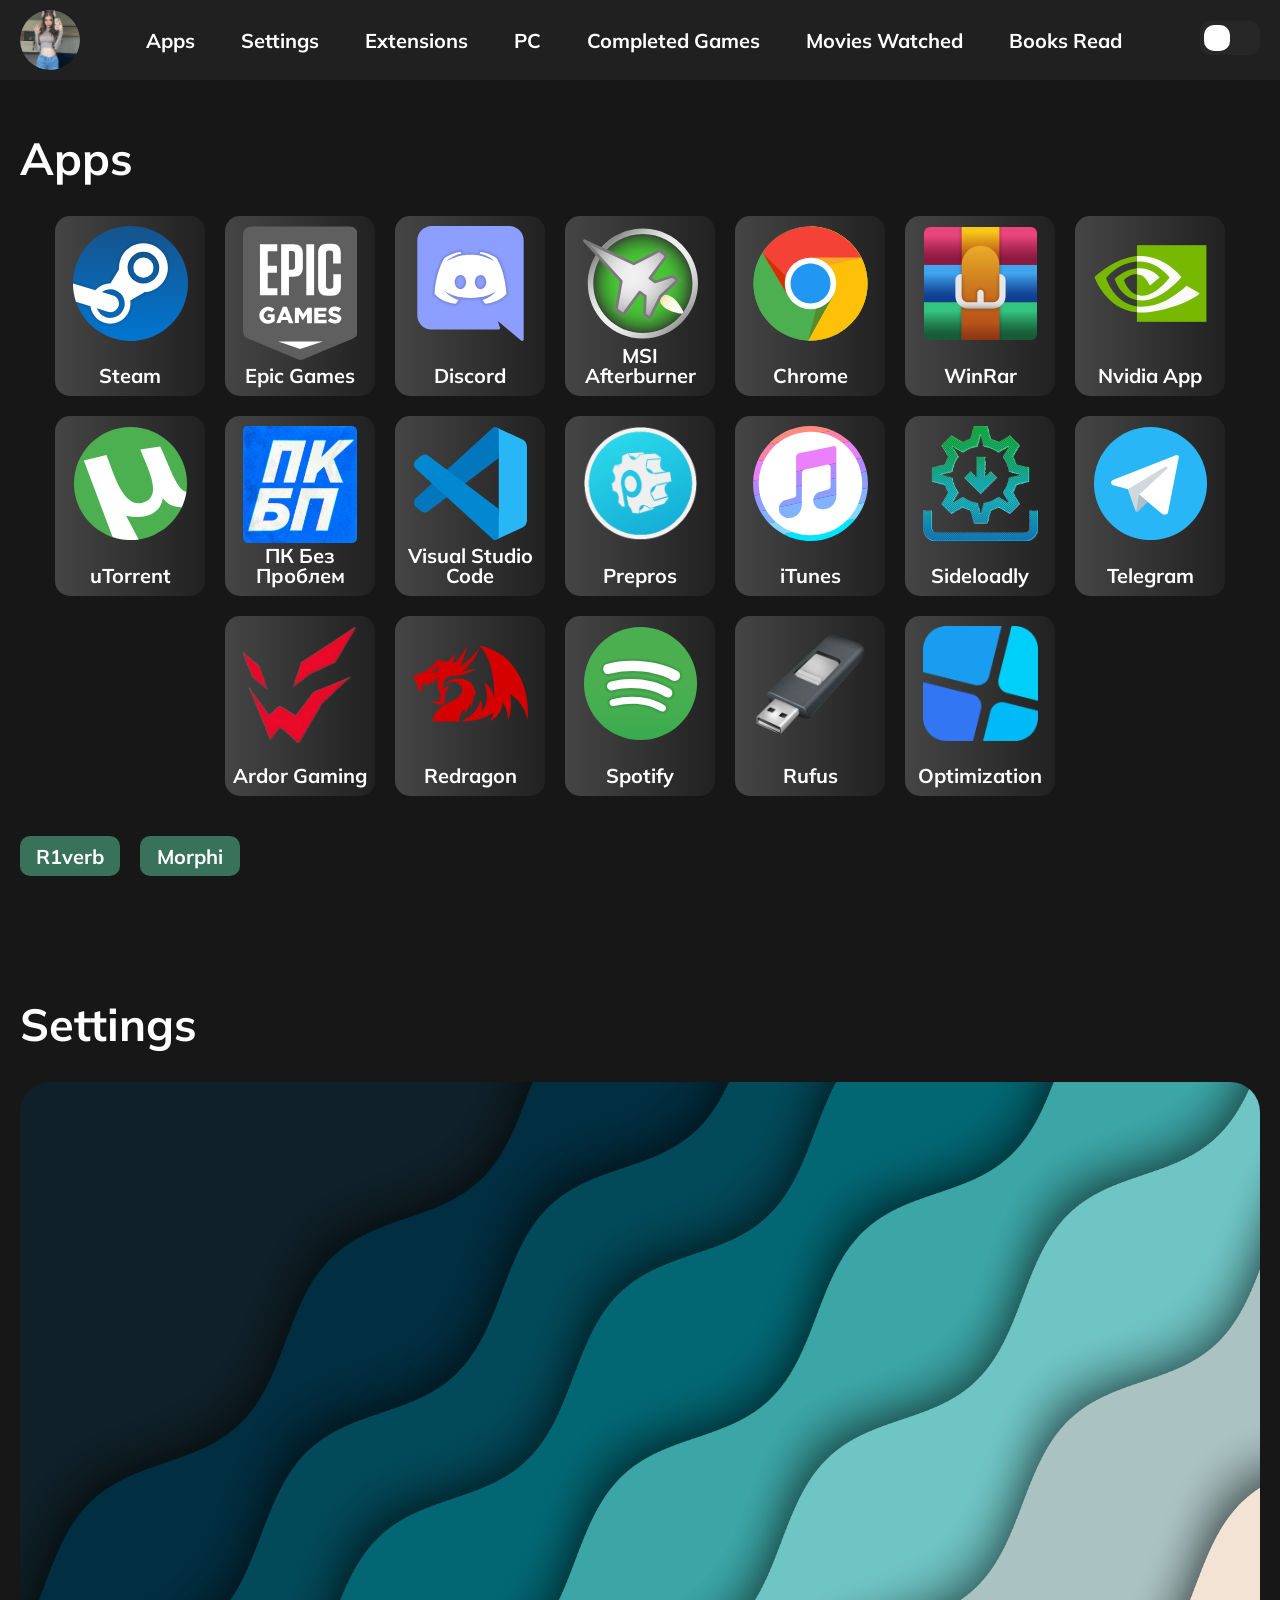
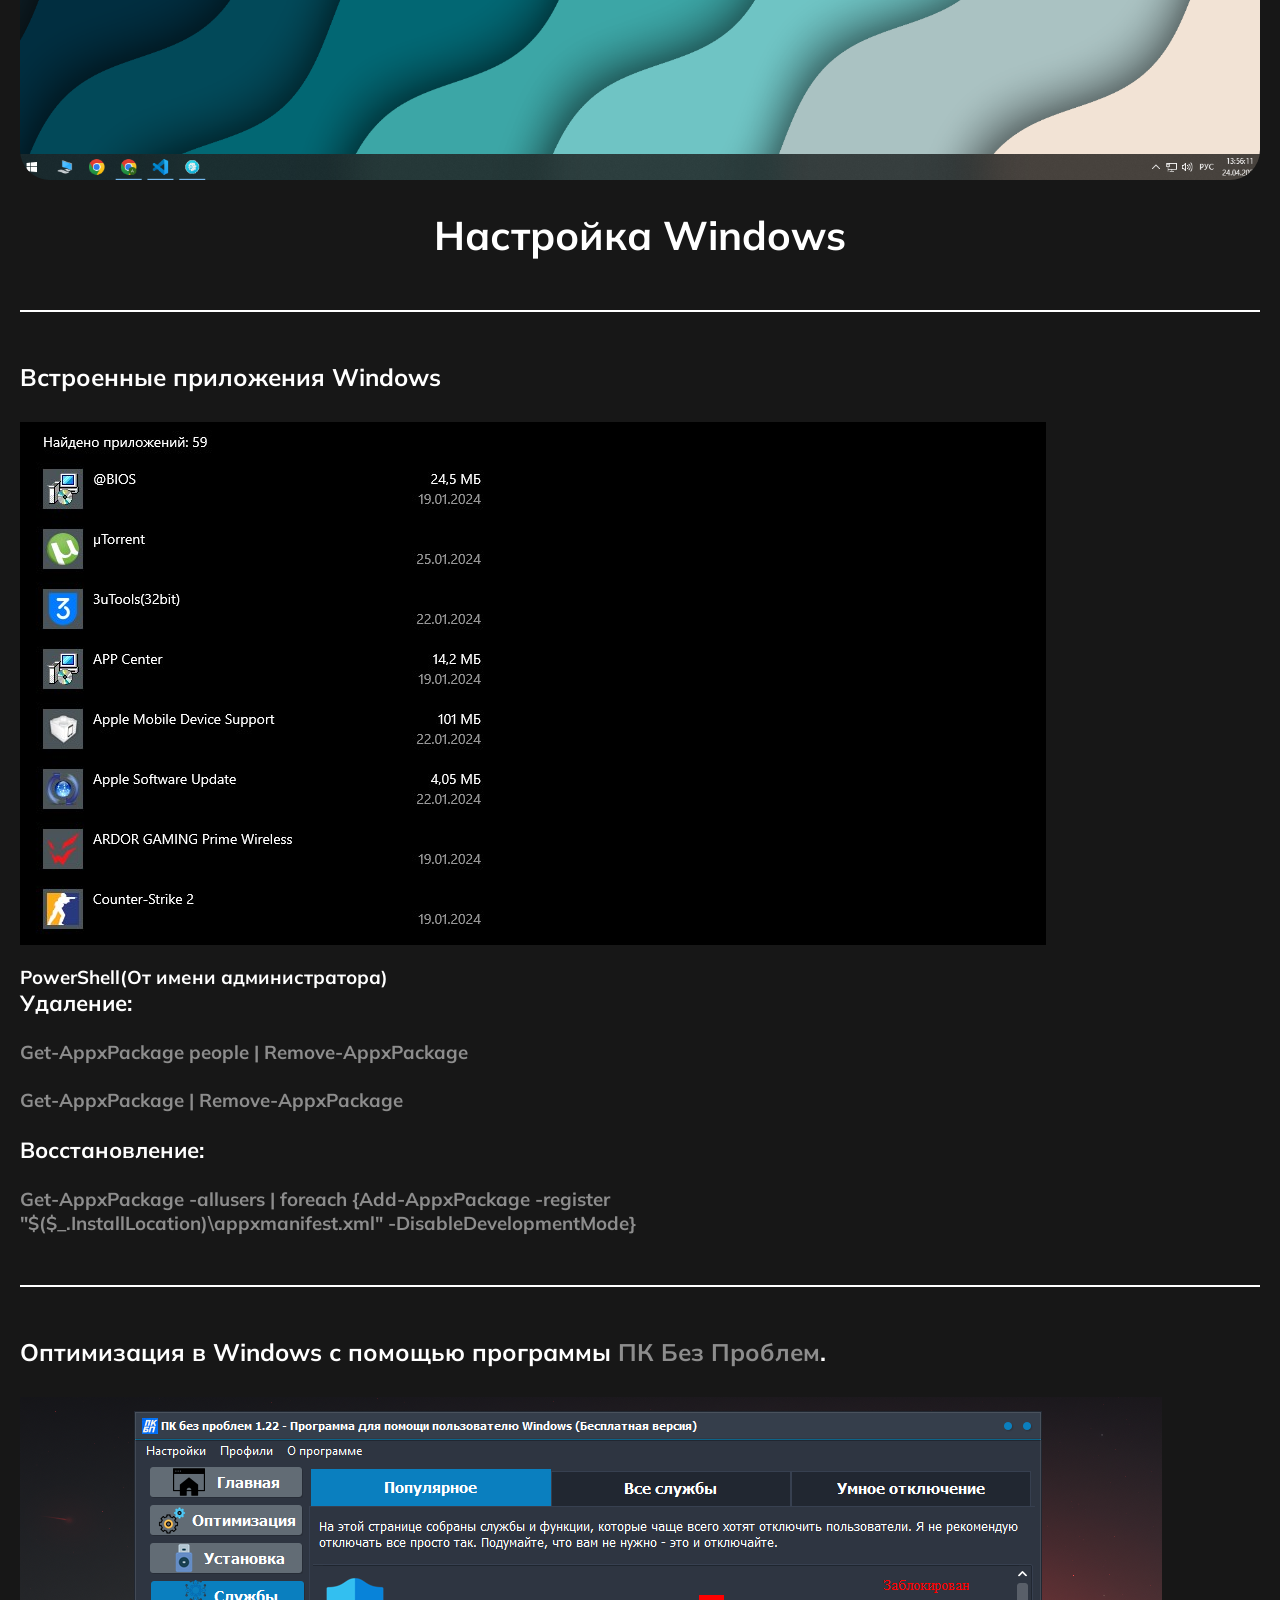
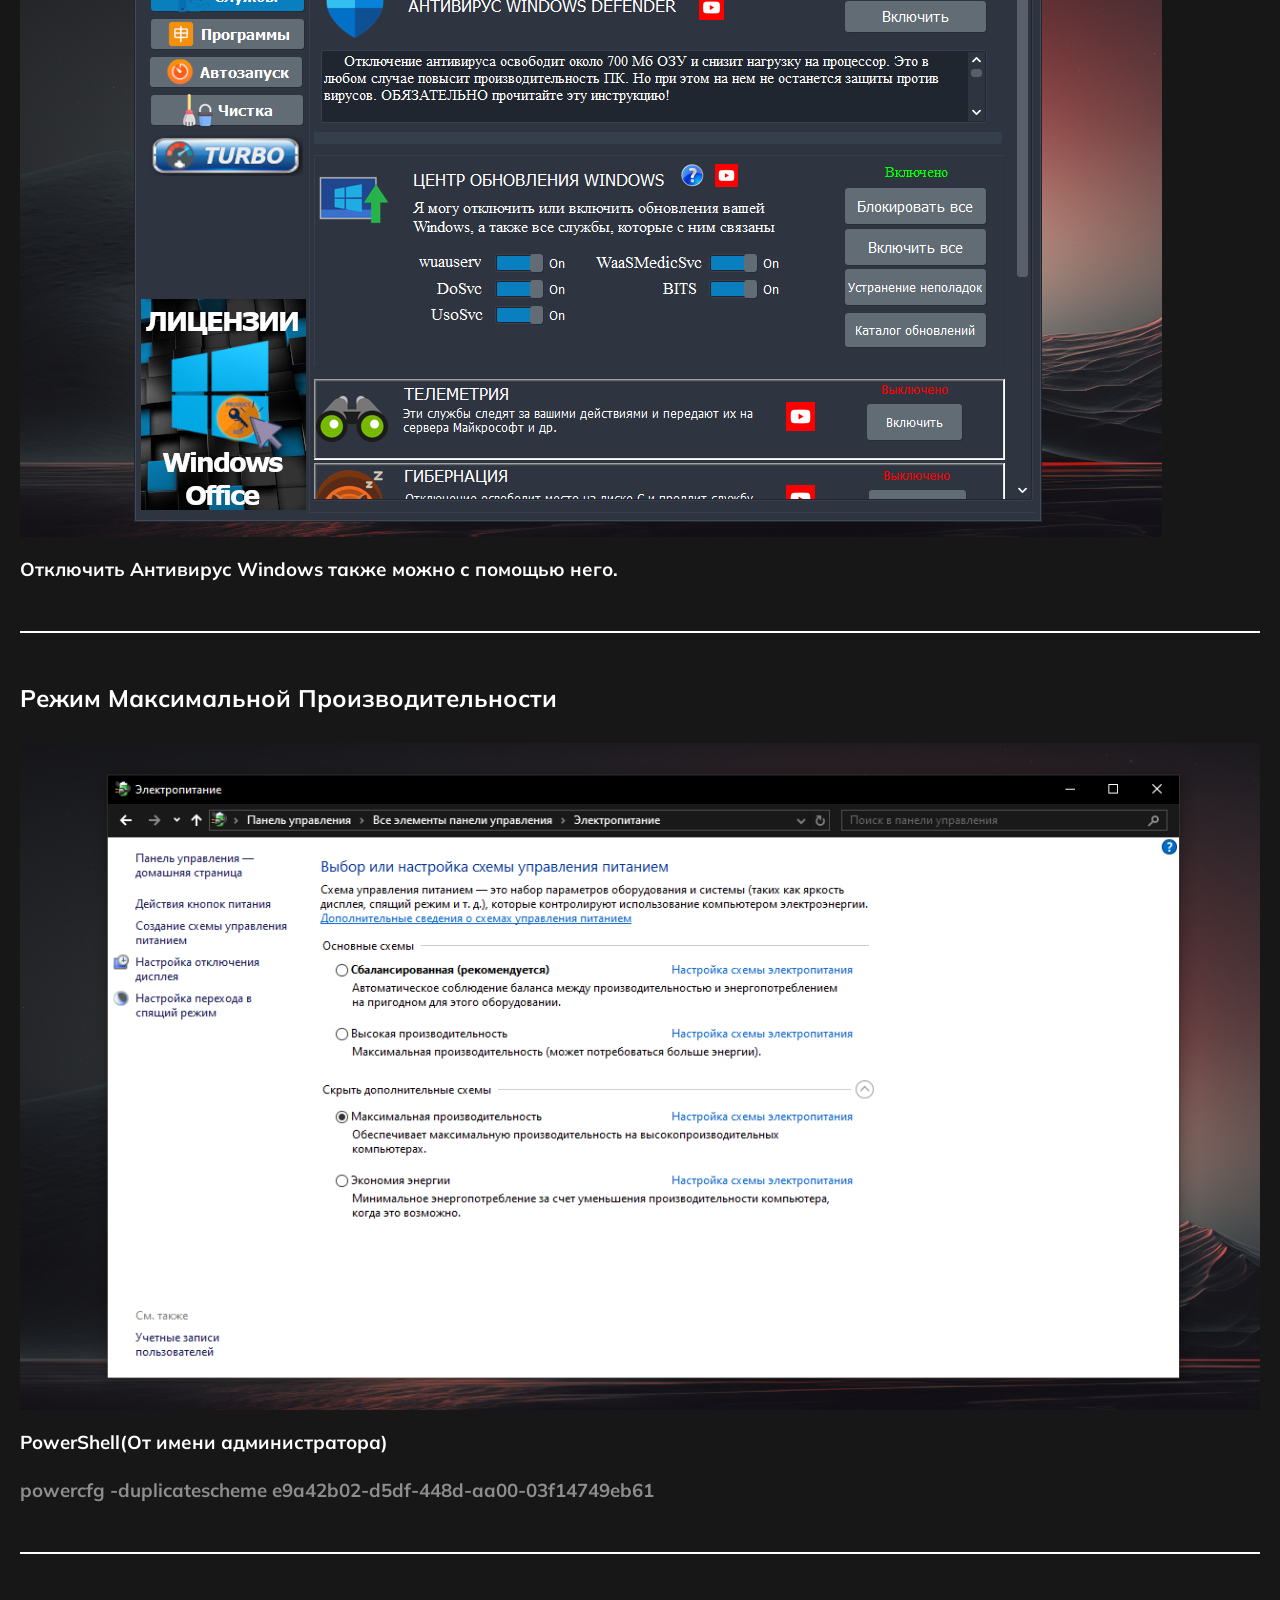
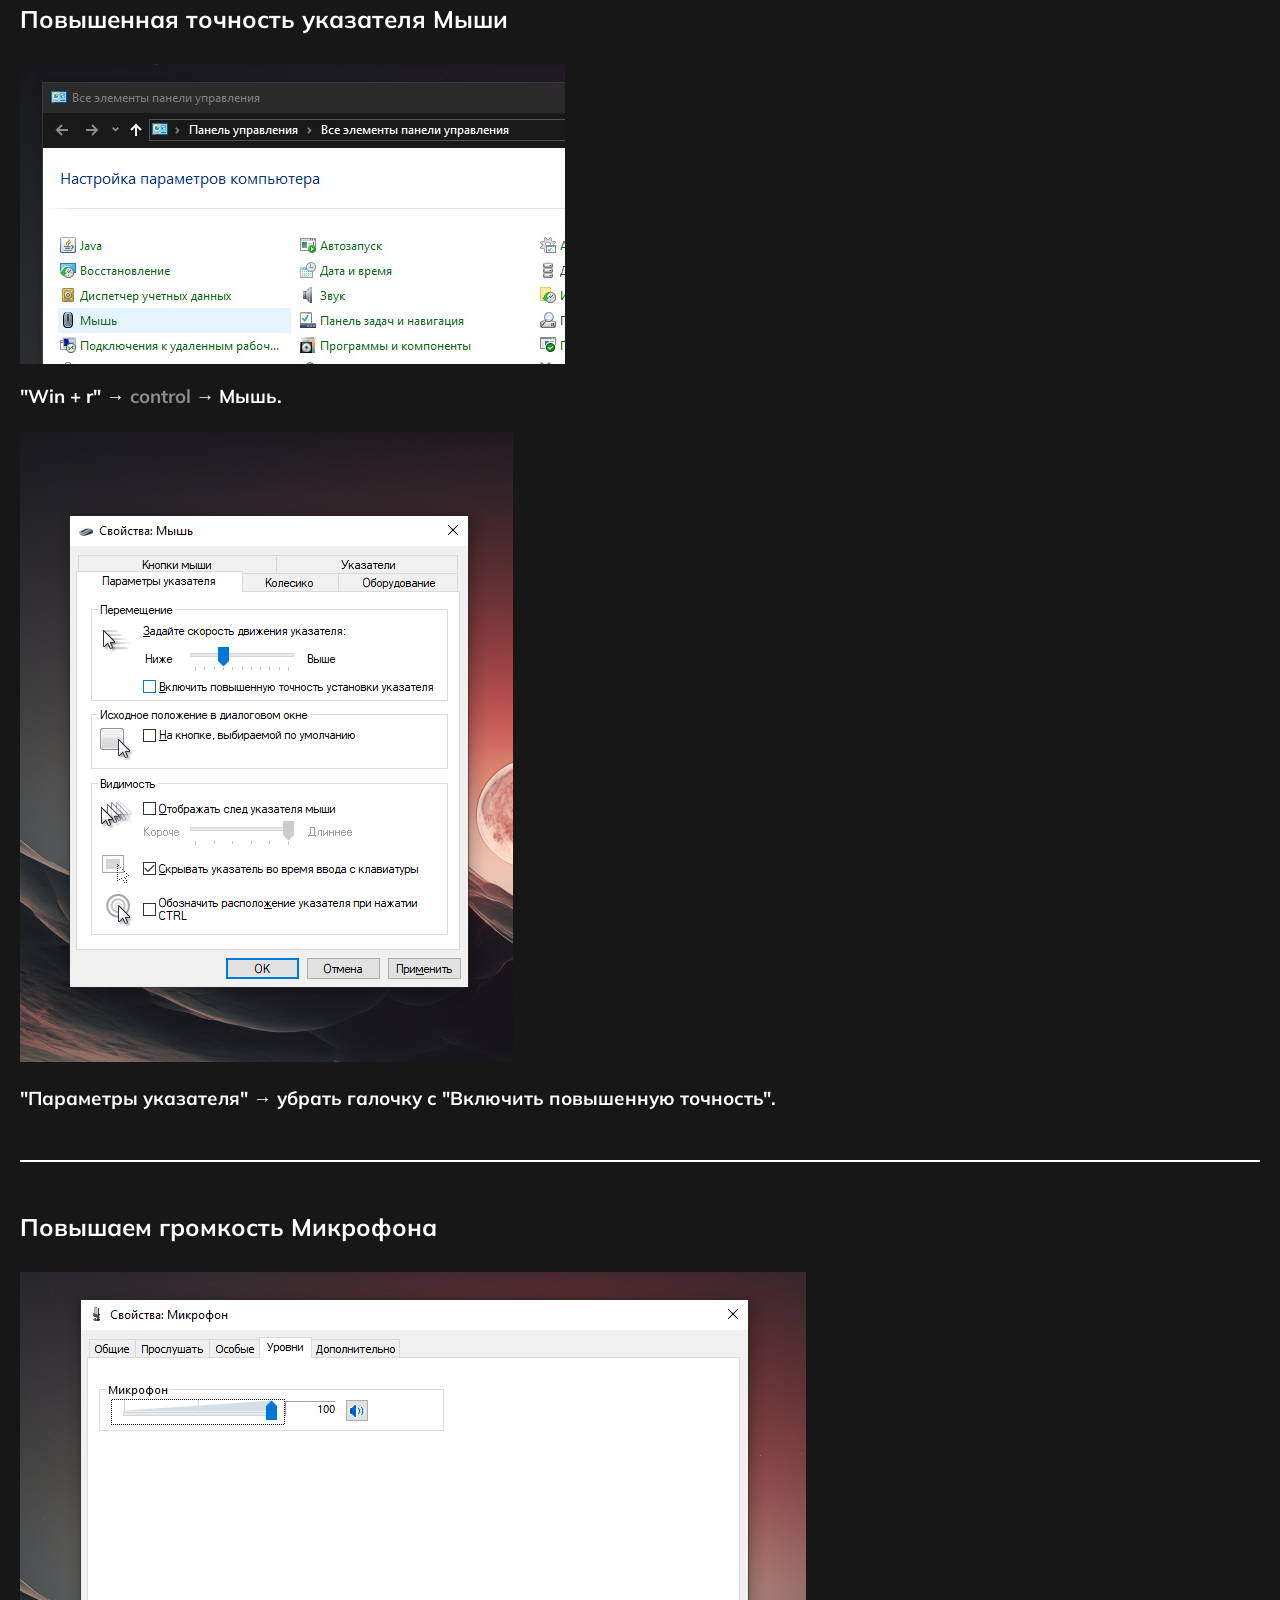
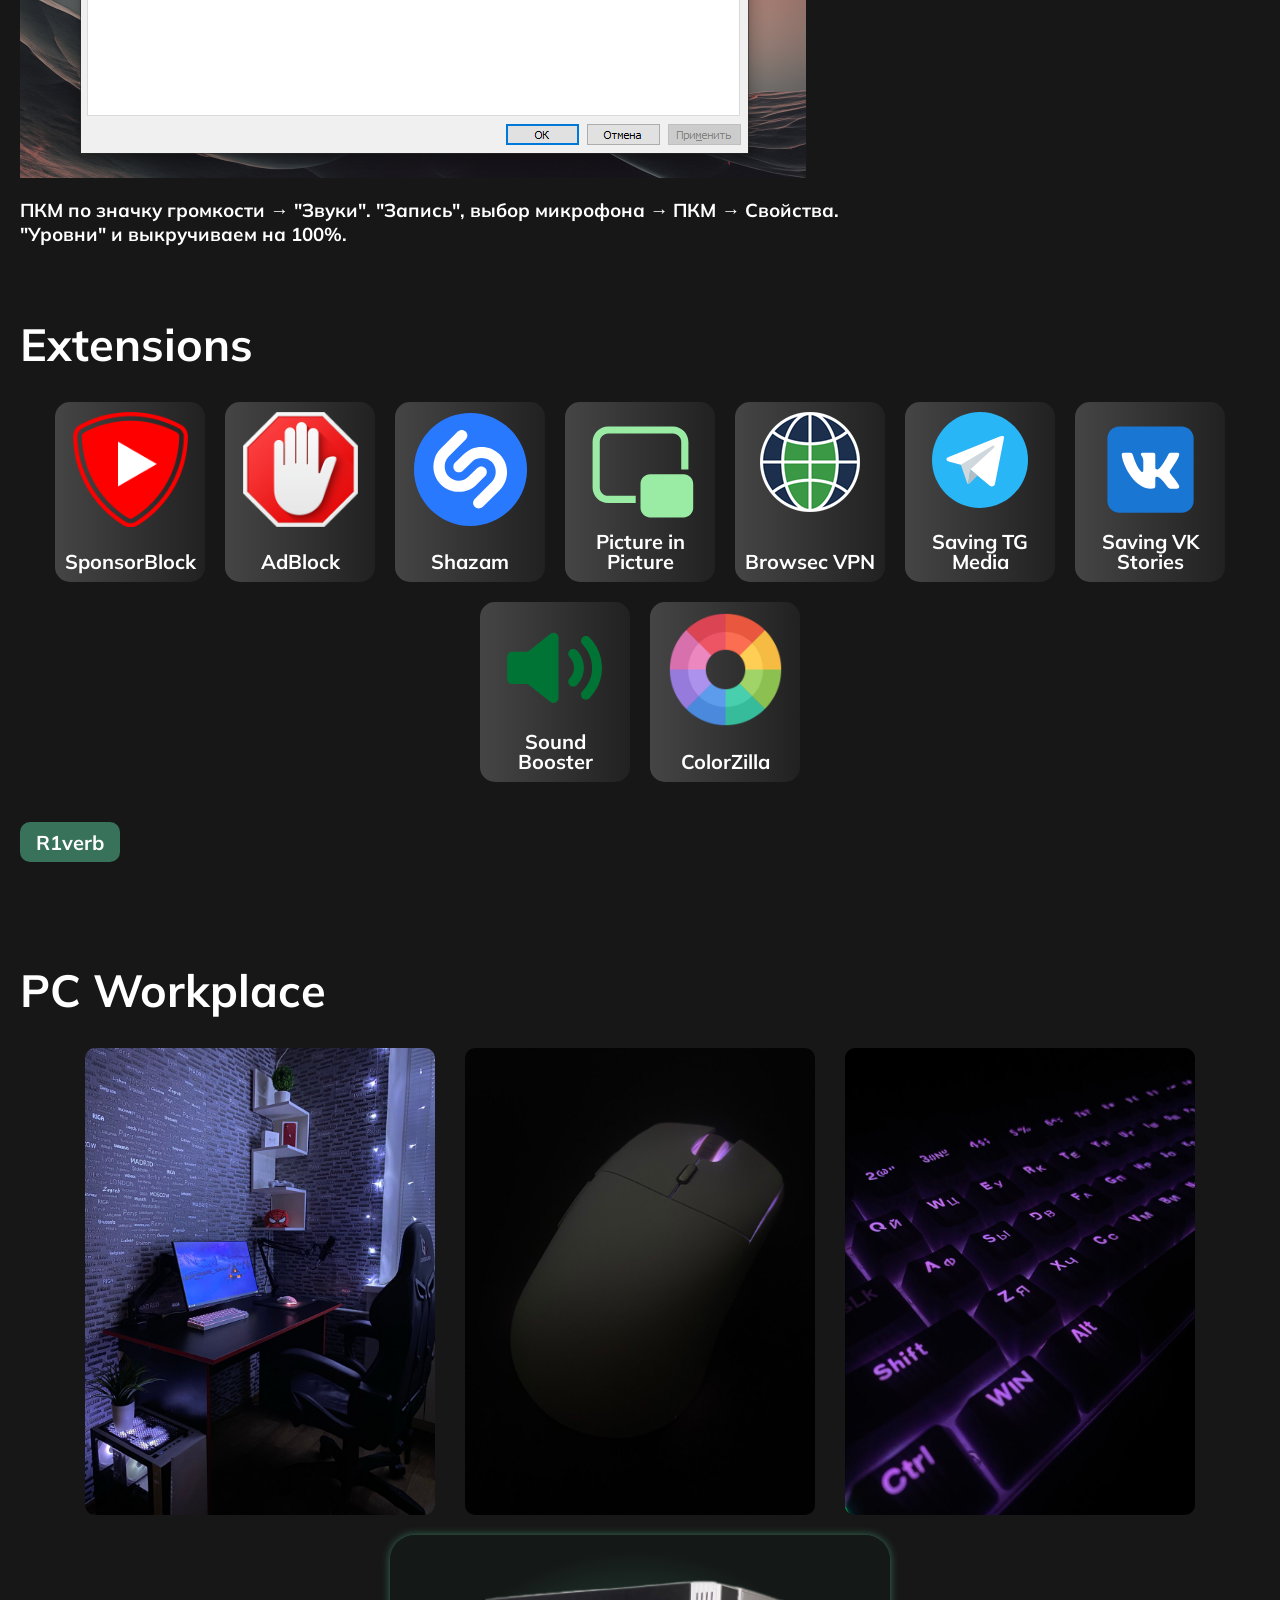
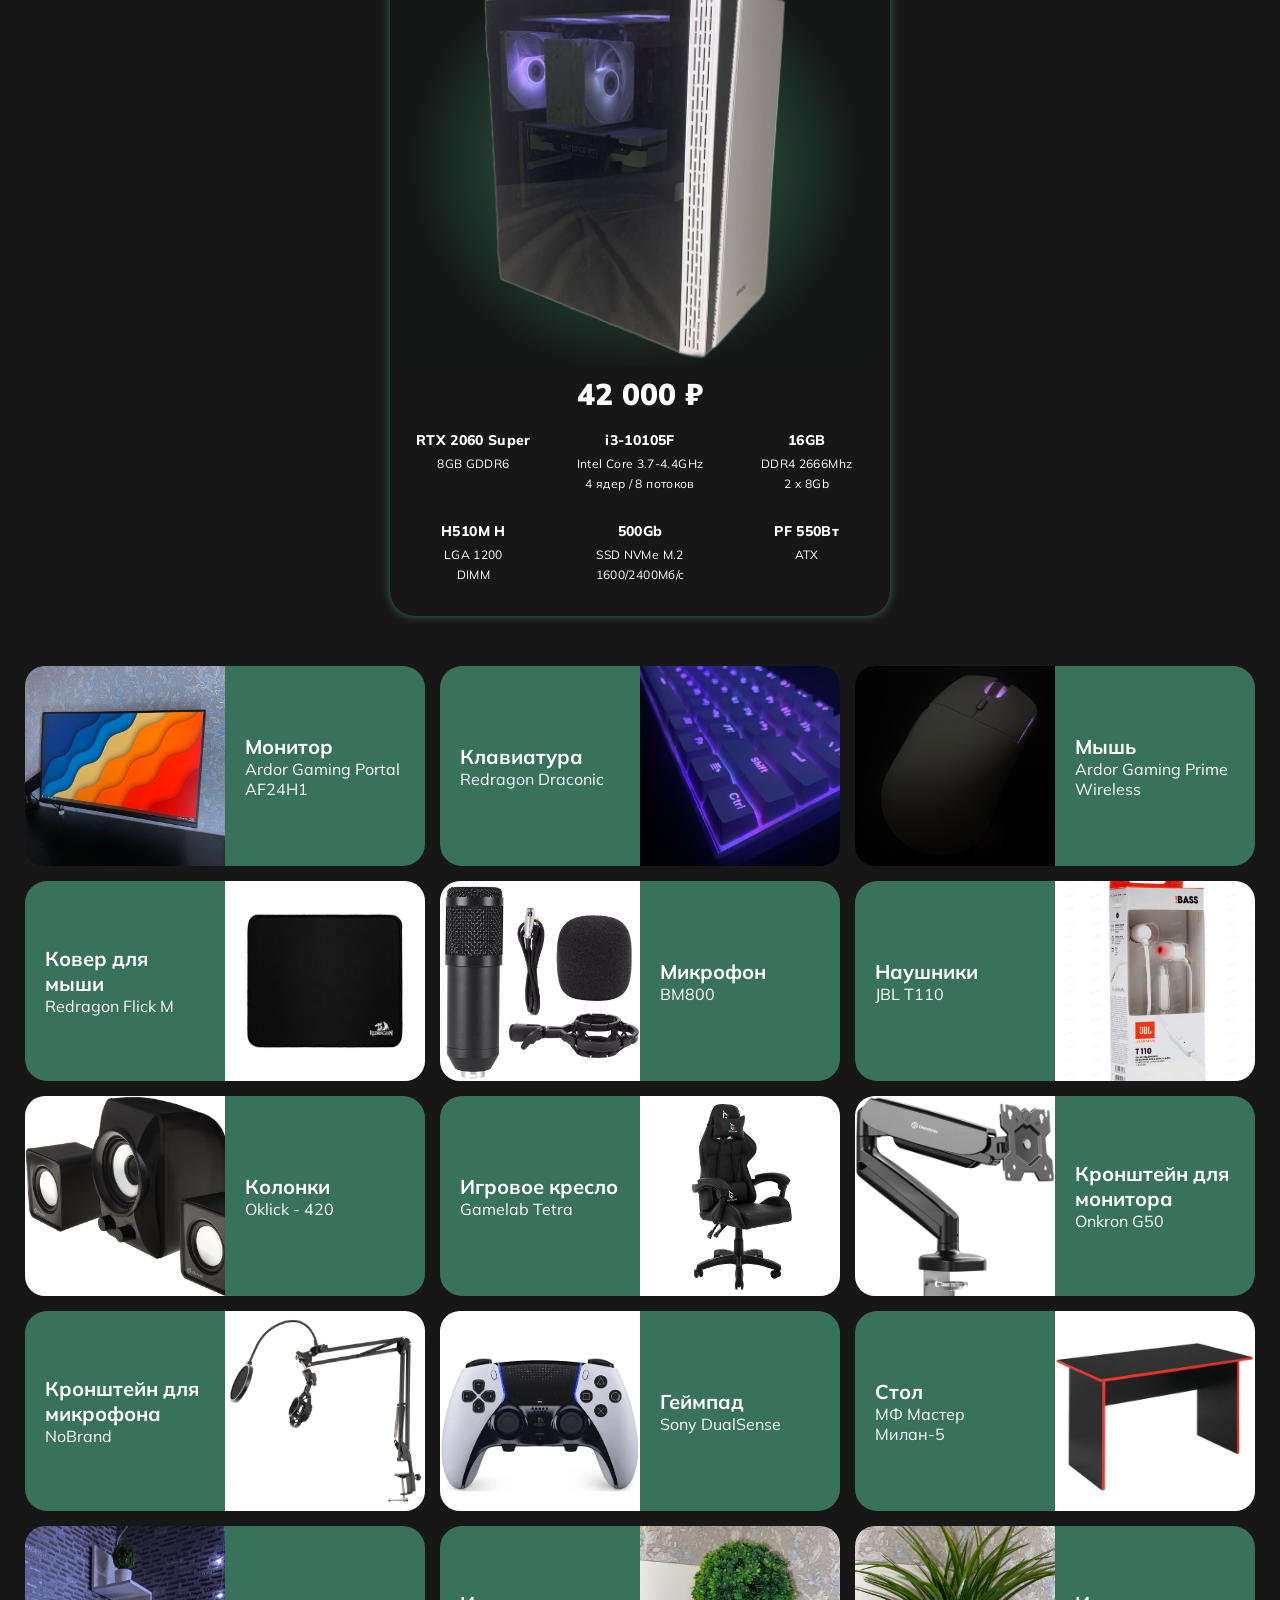
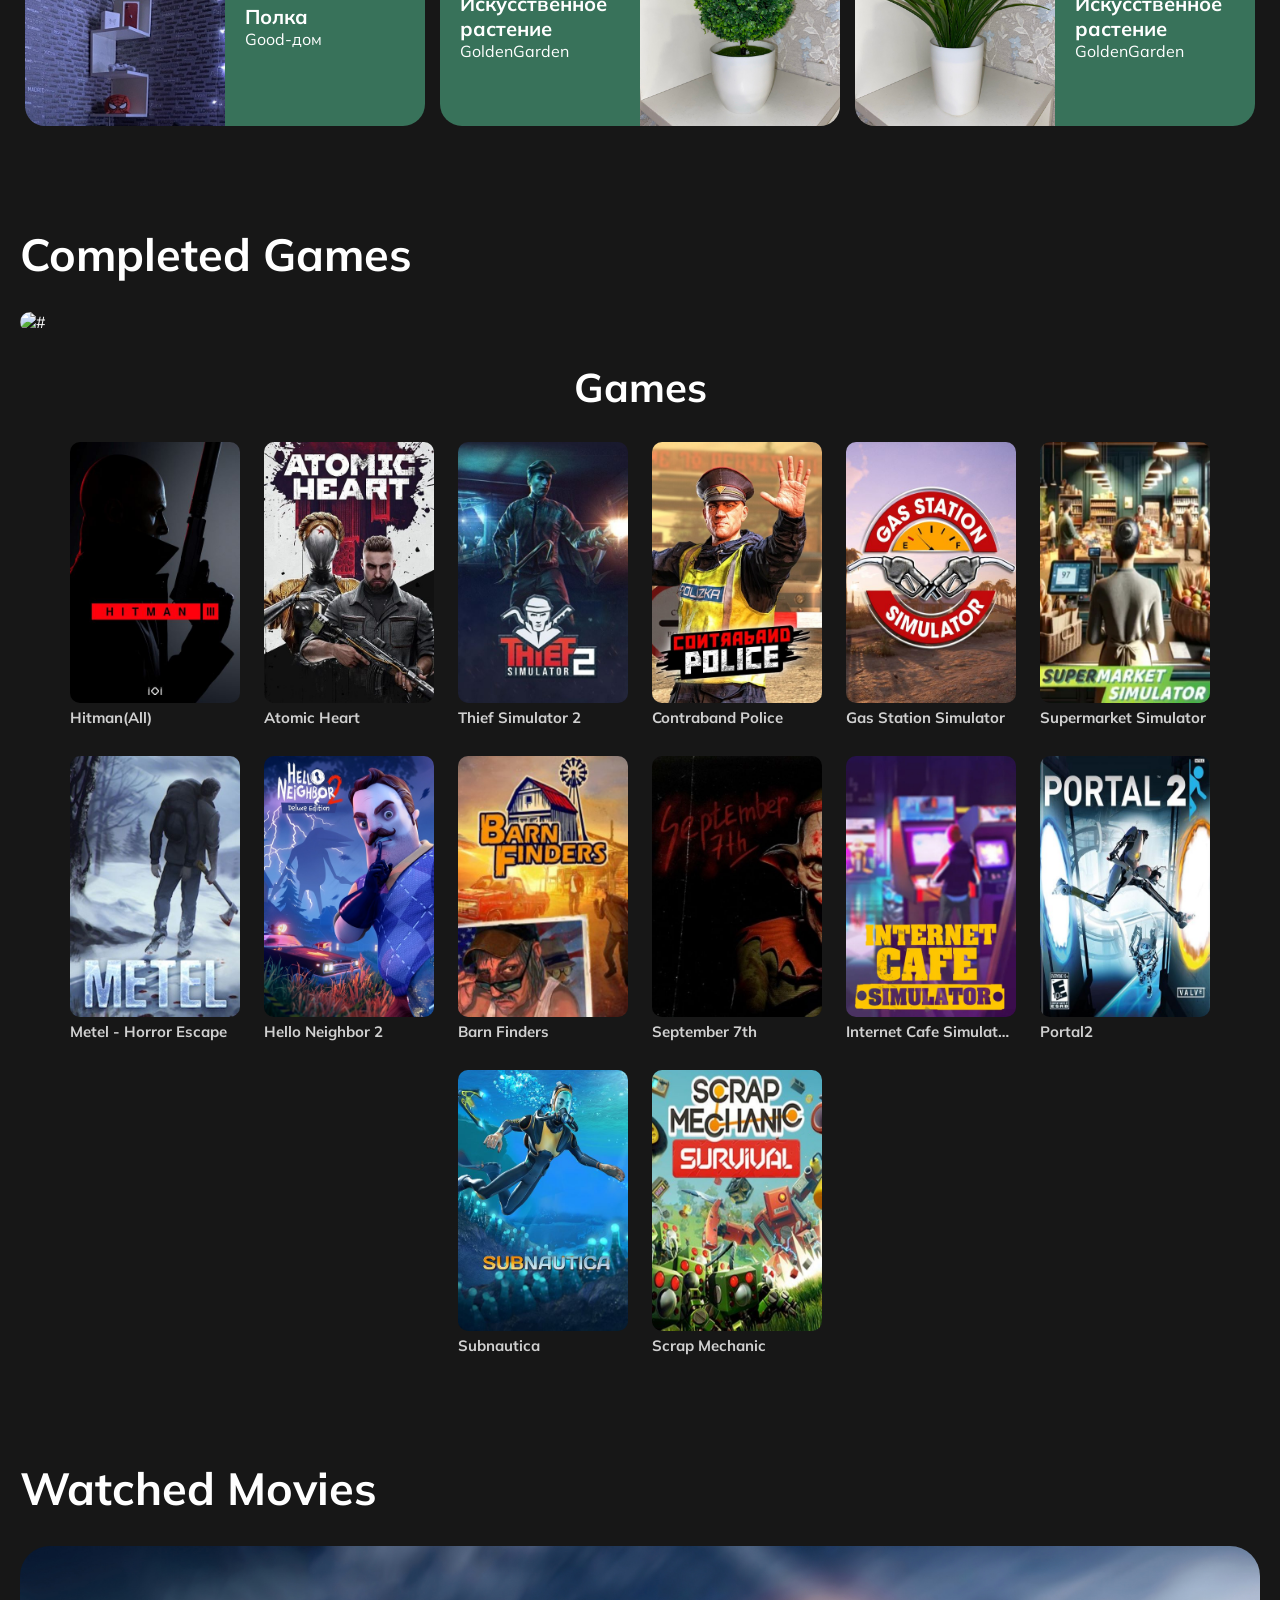
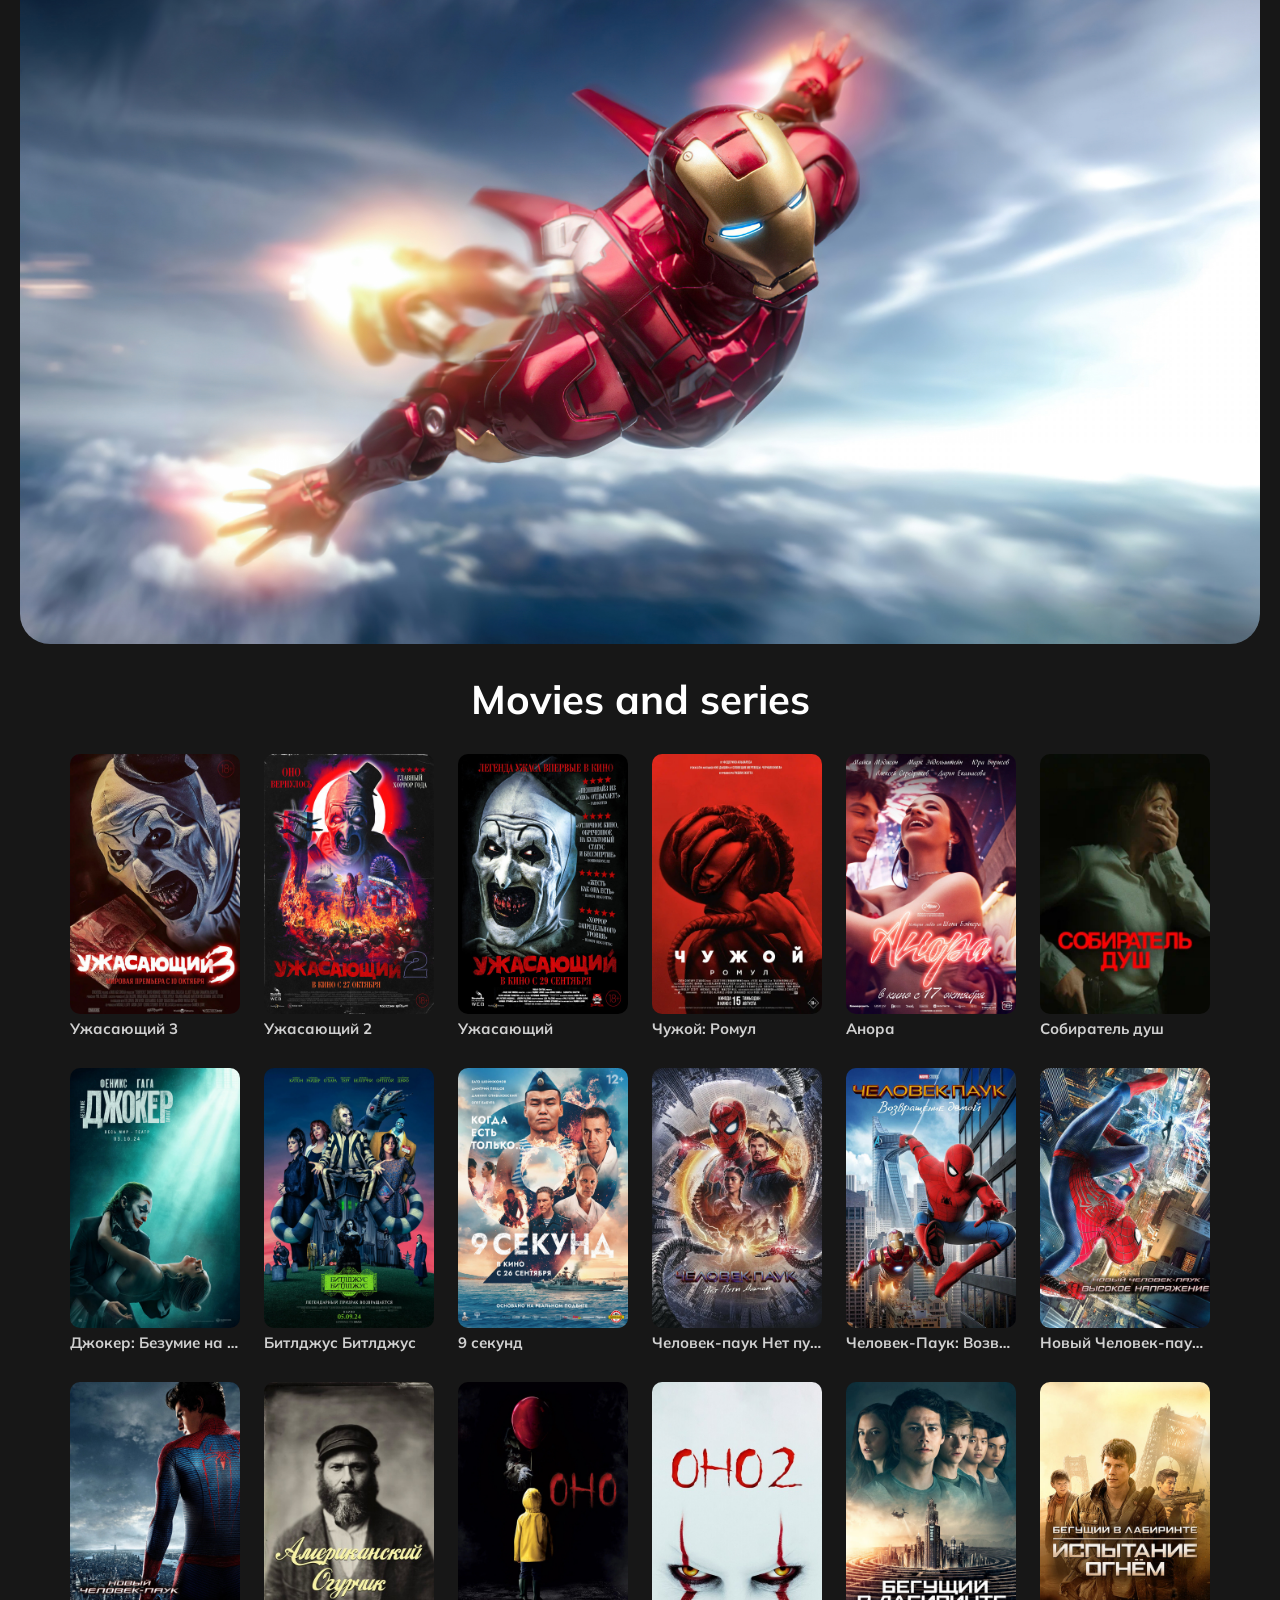
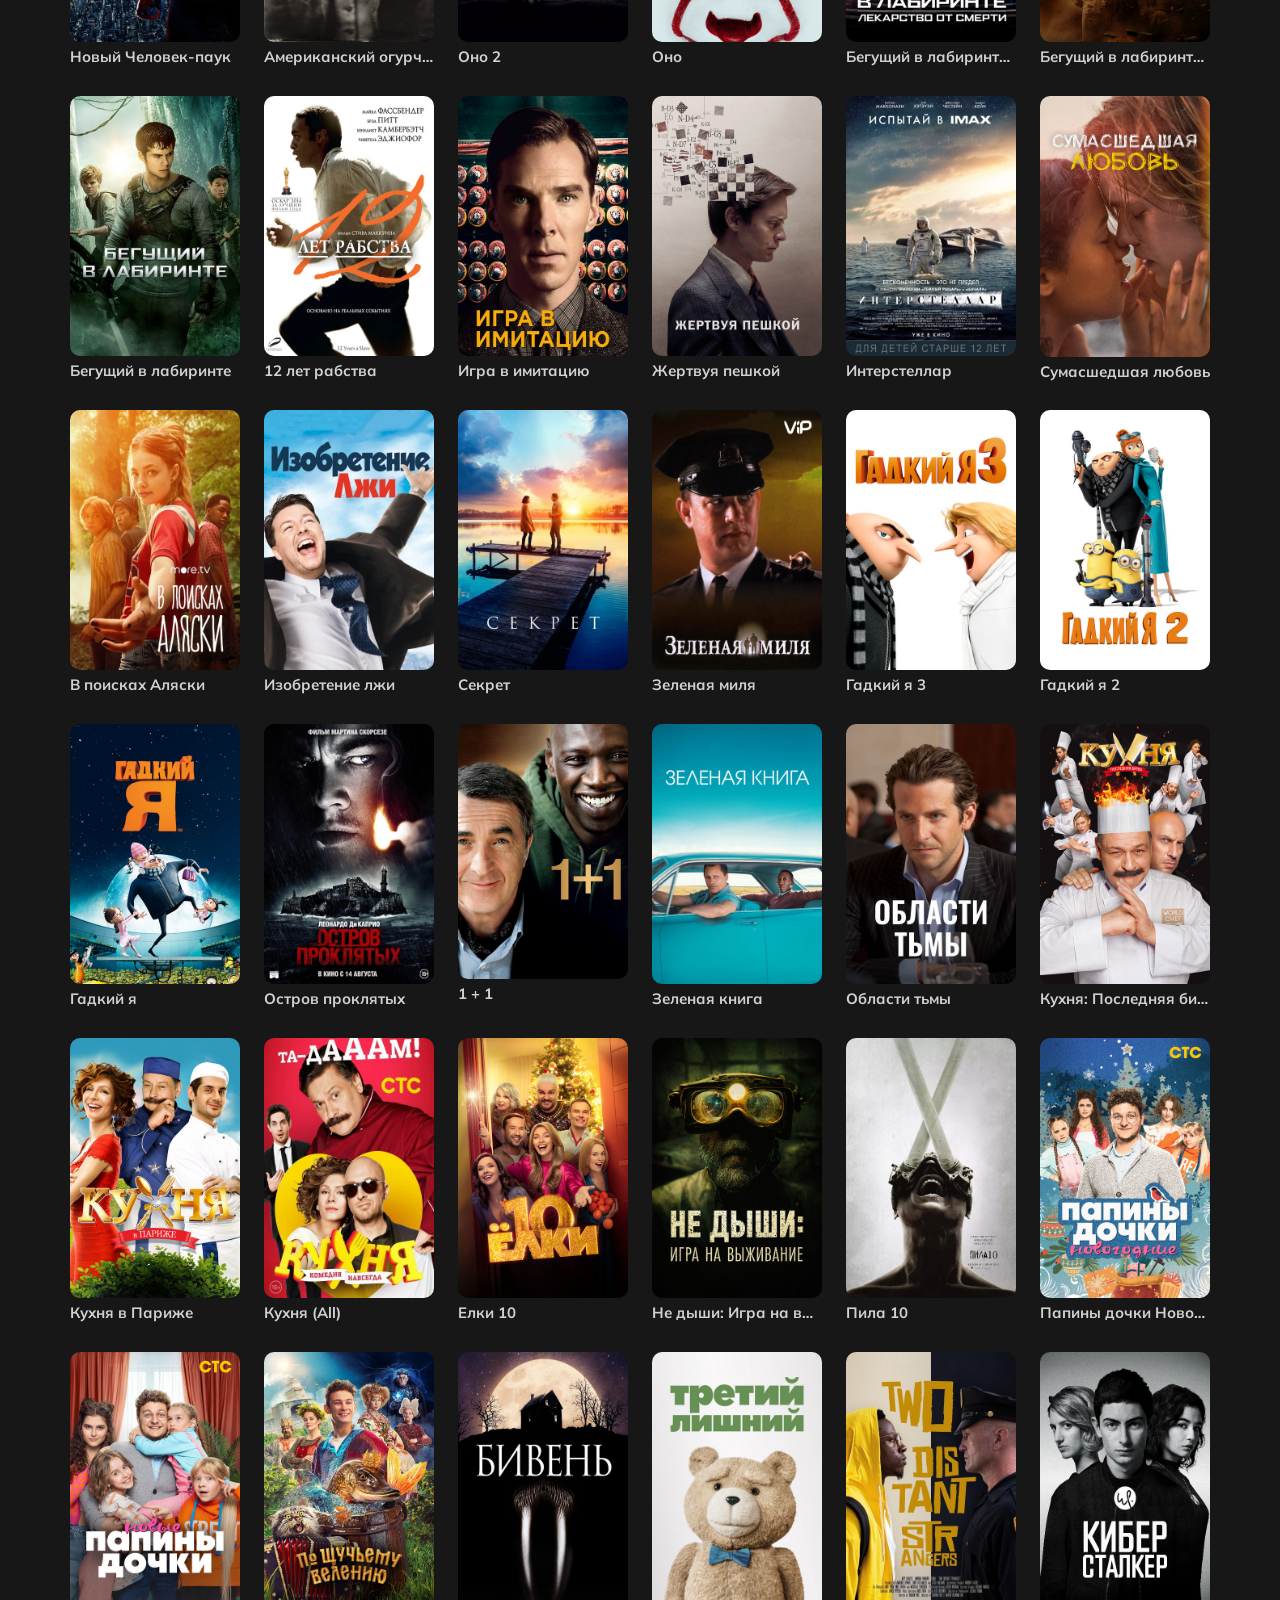
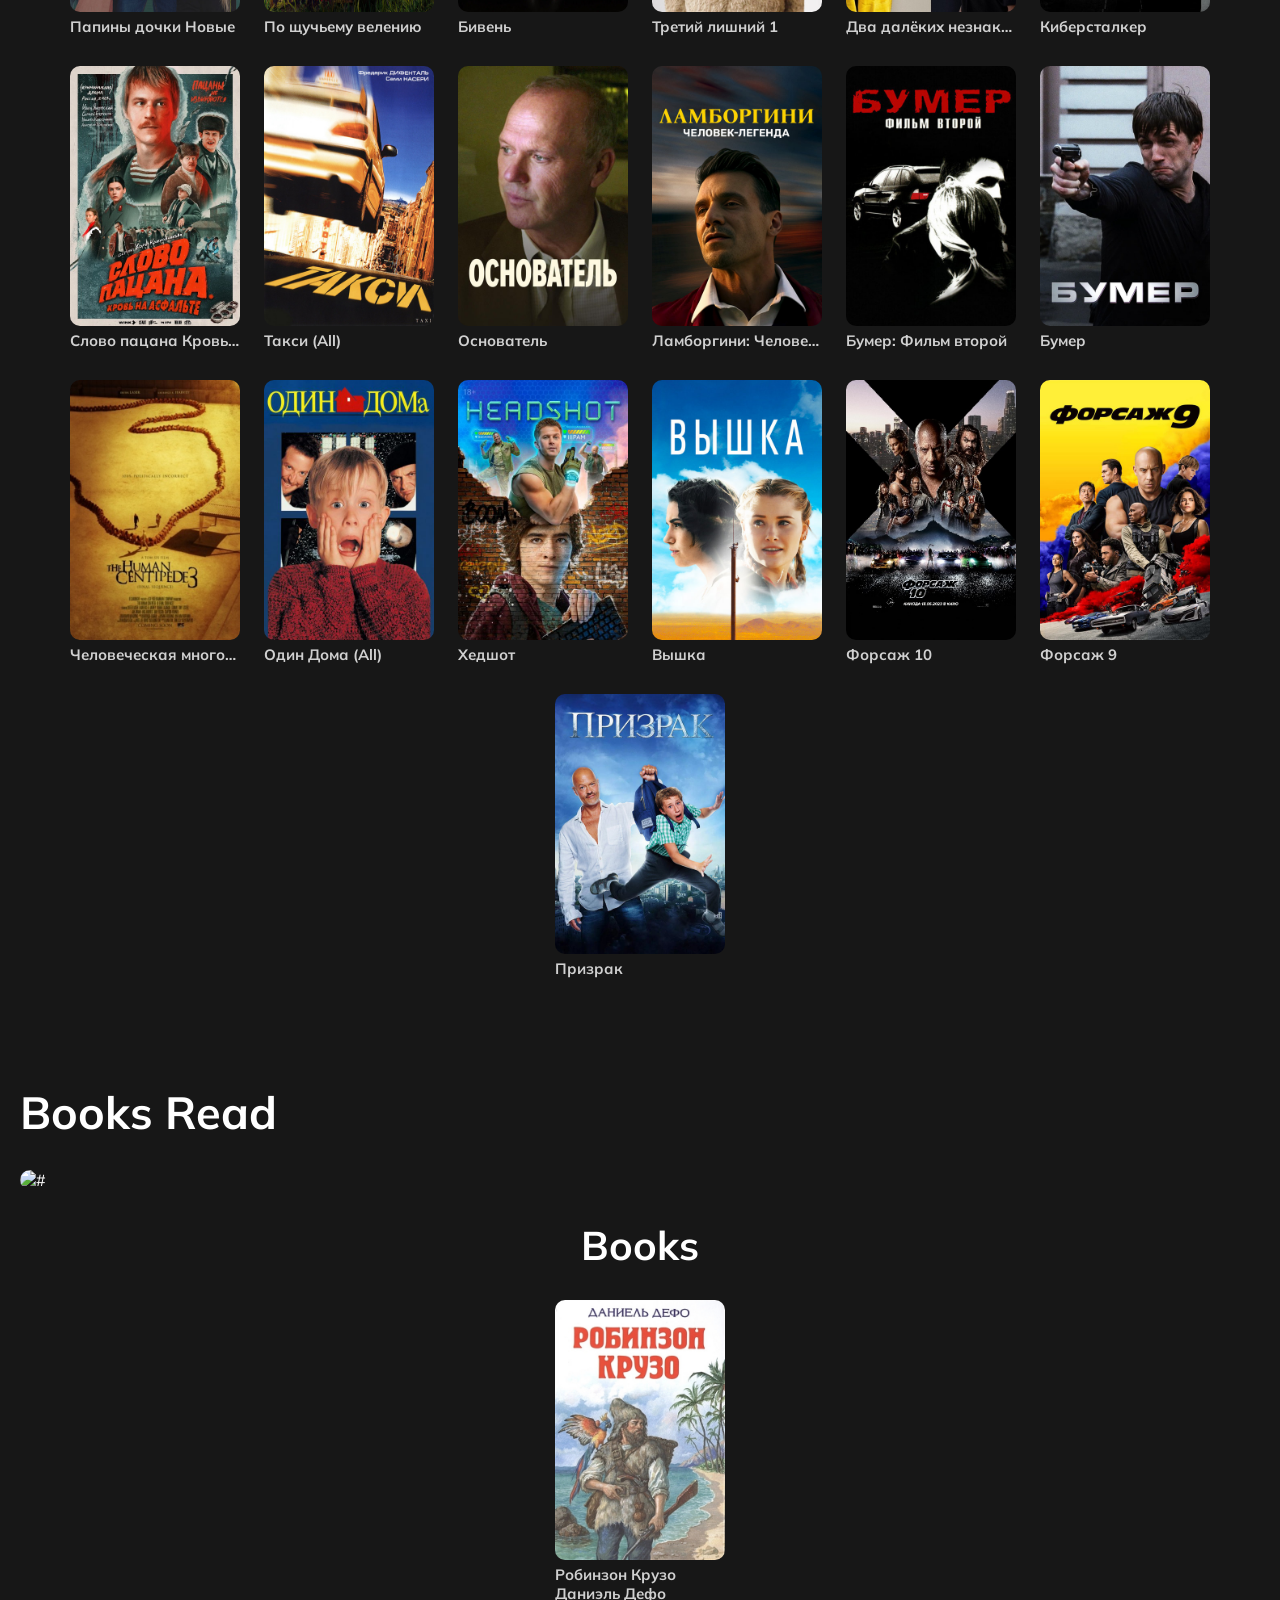
==== commit c2816664: "Update index.html" ====
--- a/index.html
+++ b/index.html
@@ -794,10 +794,10 @@
                             <img class="general_content_block_img" src="img/viewing/9Seconds.jpg" alt="#">
                             <p class="general_content_block_name">9 секунд</p>
                         </a>
-                        <!-- <a class="general_content_block" href="https://www.kinopoisk.ru/film/1309570/" target="_blank">
+                        <a class="general_content_block" href="https://www.kinopoisk.ru/film/1309570/" target="_blank">
                             <img class="general_content_block_img" src="img/viewing/Spider-ManHasNoWayHome.jfif" alt="#">
                             <p class="general_content_block_name">Человек-паук Нет пути домой</p>
-                        </a> -->
+                        </a>
                         <a class="general_content_block" href="https://www.kinopoisk.ru/film/690593/" target="_blank">
                             <img class="general_content_block_img" src="img/viewing/SpiderManHomecoming.jpg" alt="#">
                             <p class="general_content_block_name">Человек-Паук: Возвращение домой</p>
@@ -1039,4 +1039,4 @@
 
     <script src="js/script.js"></script>
 </body>
-</html>+</html>
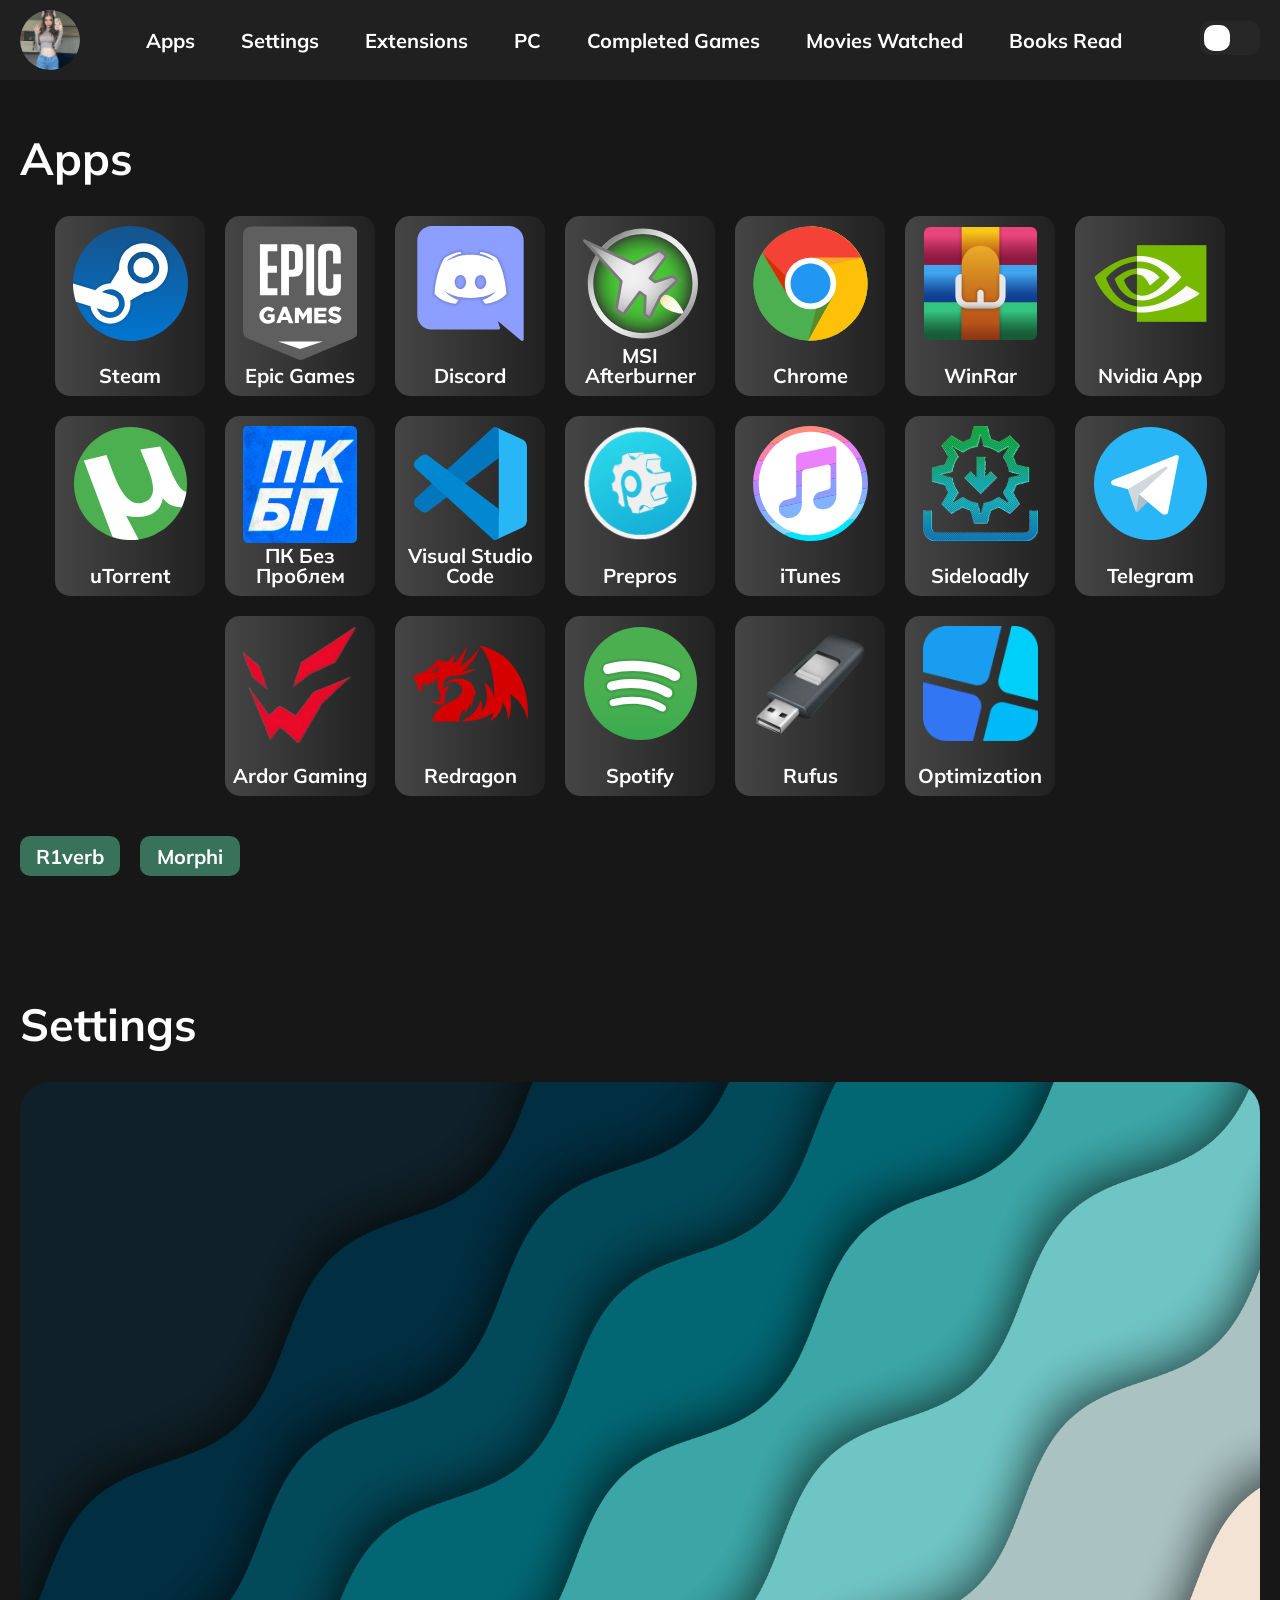
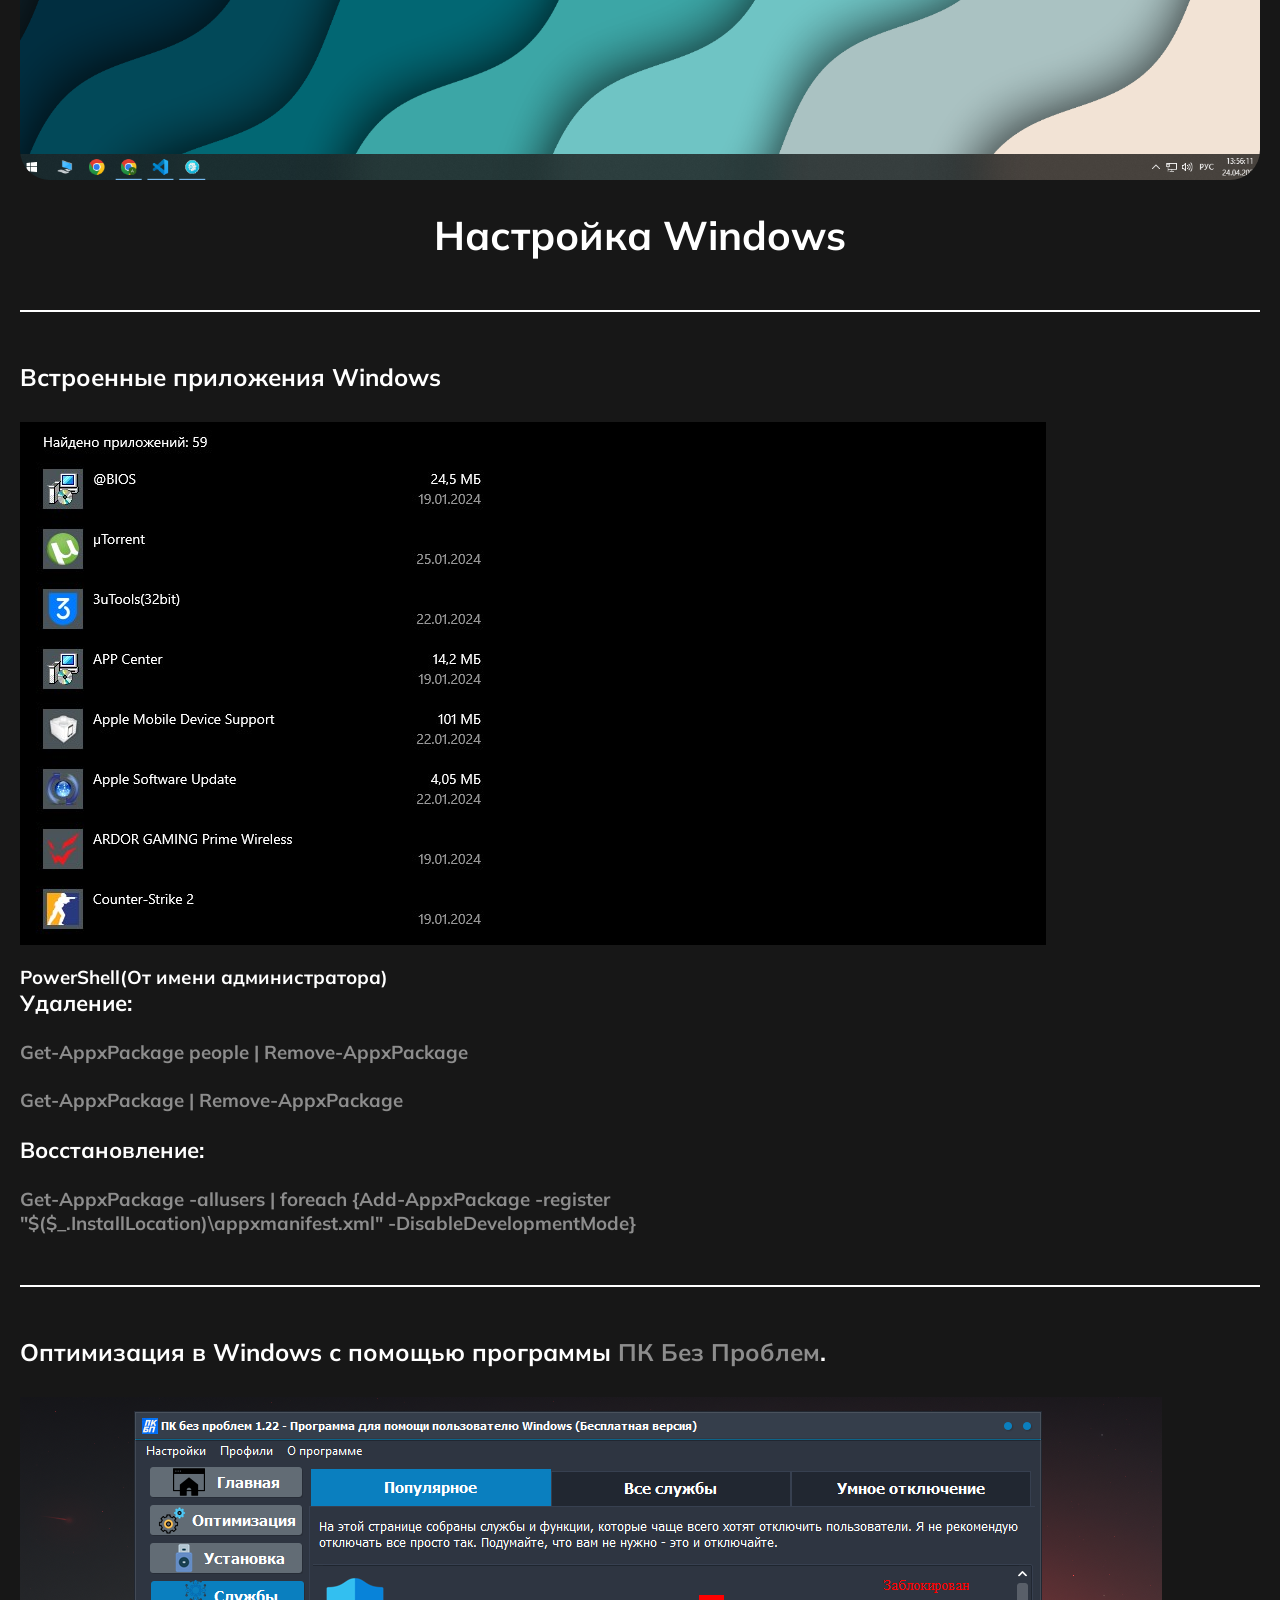
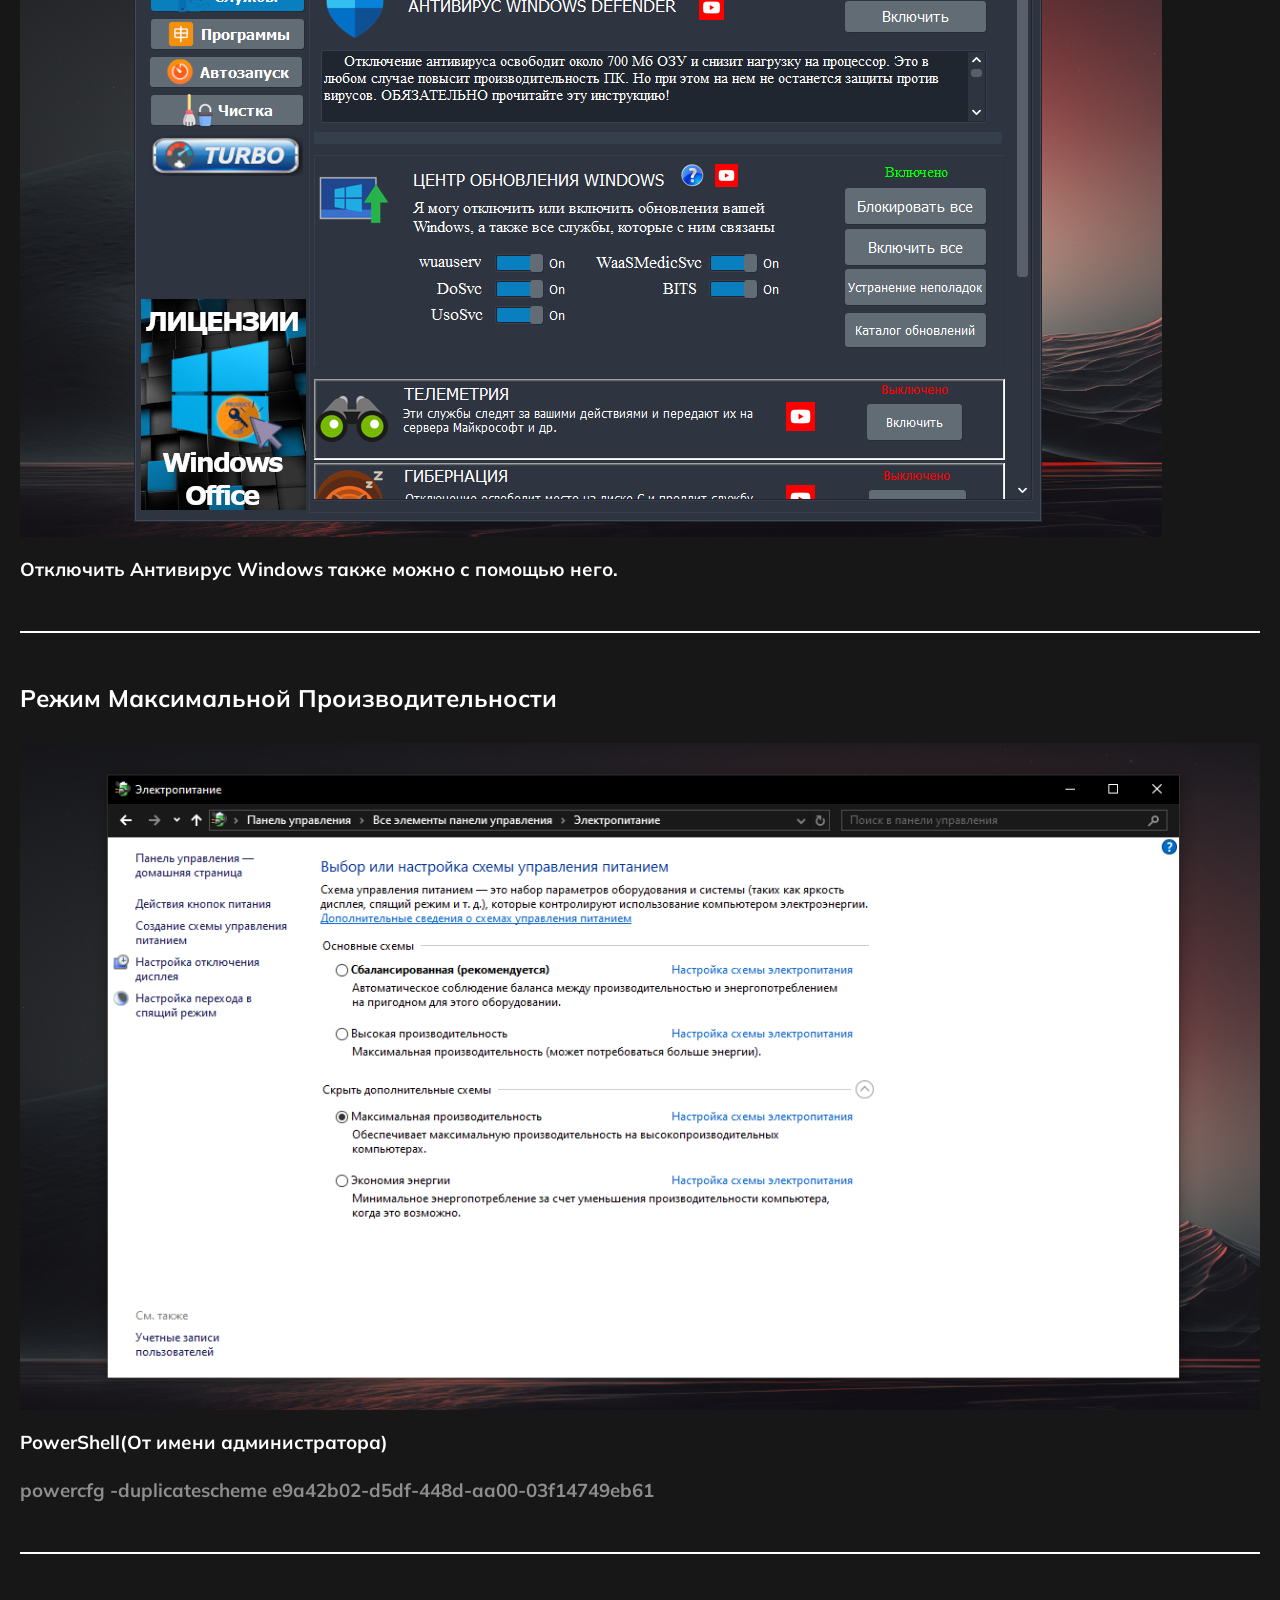
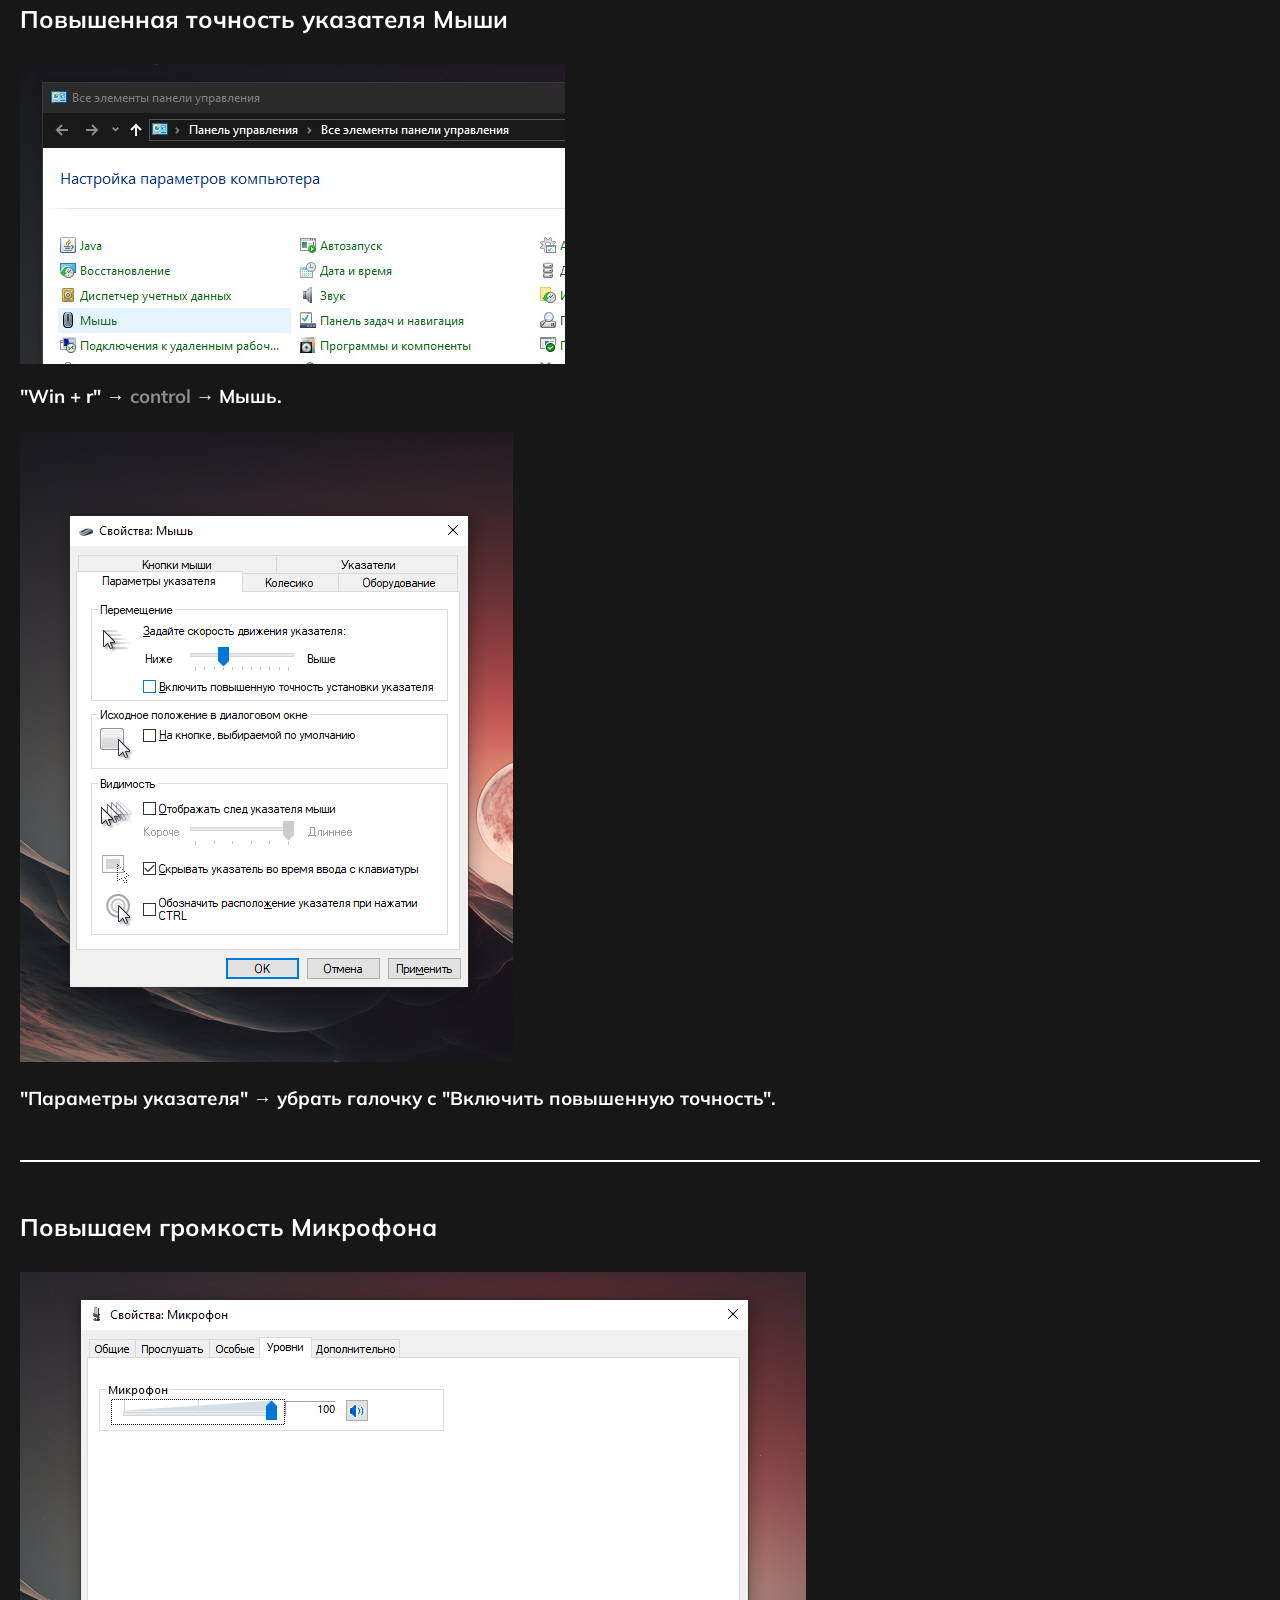
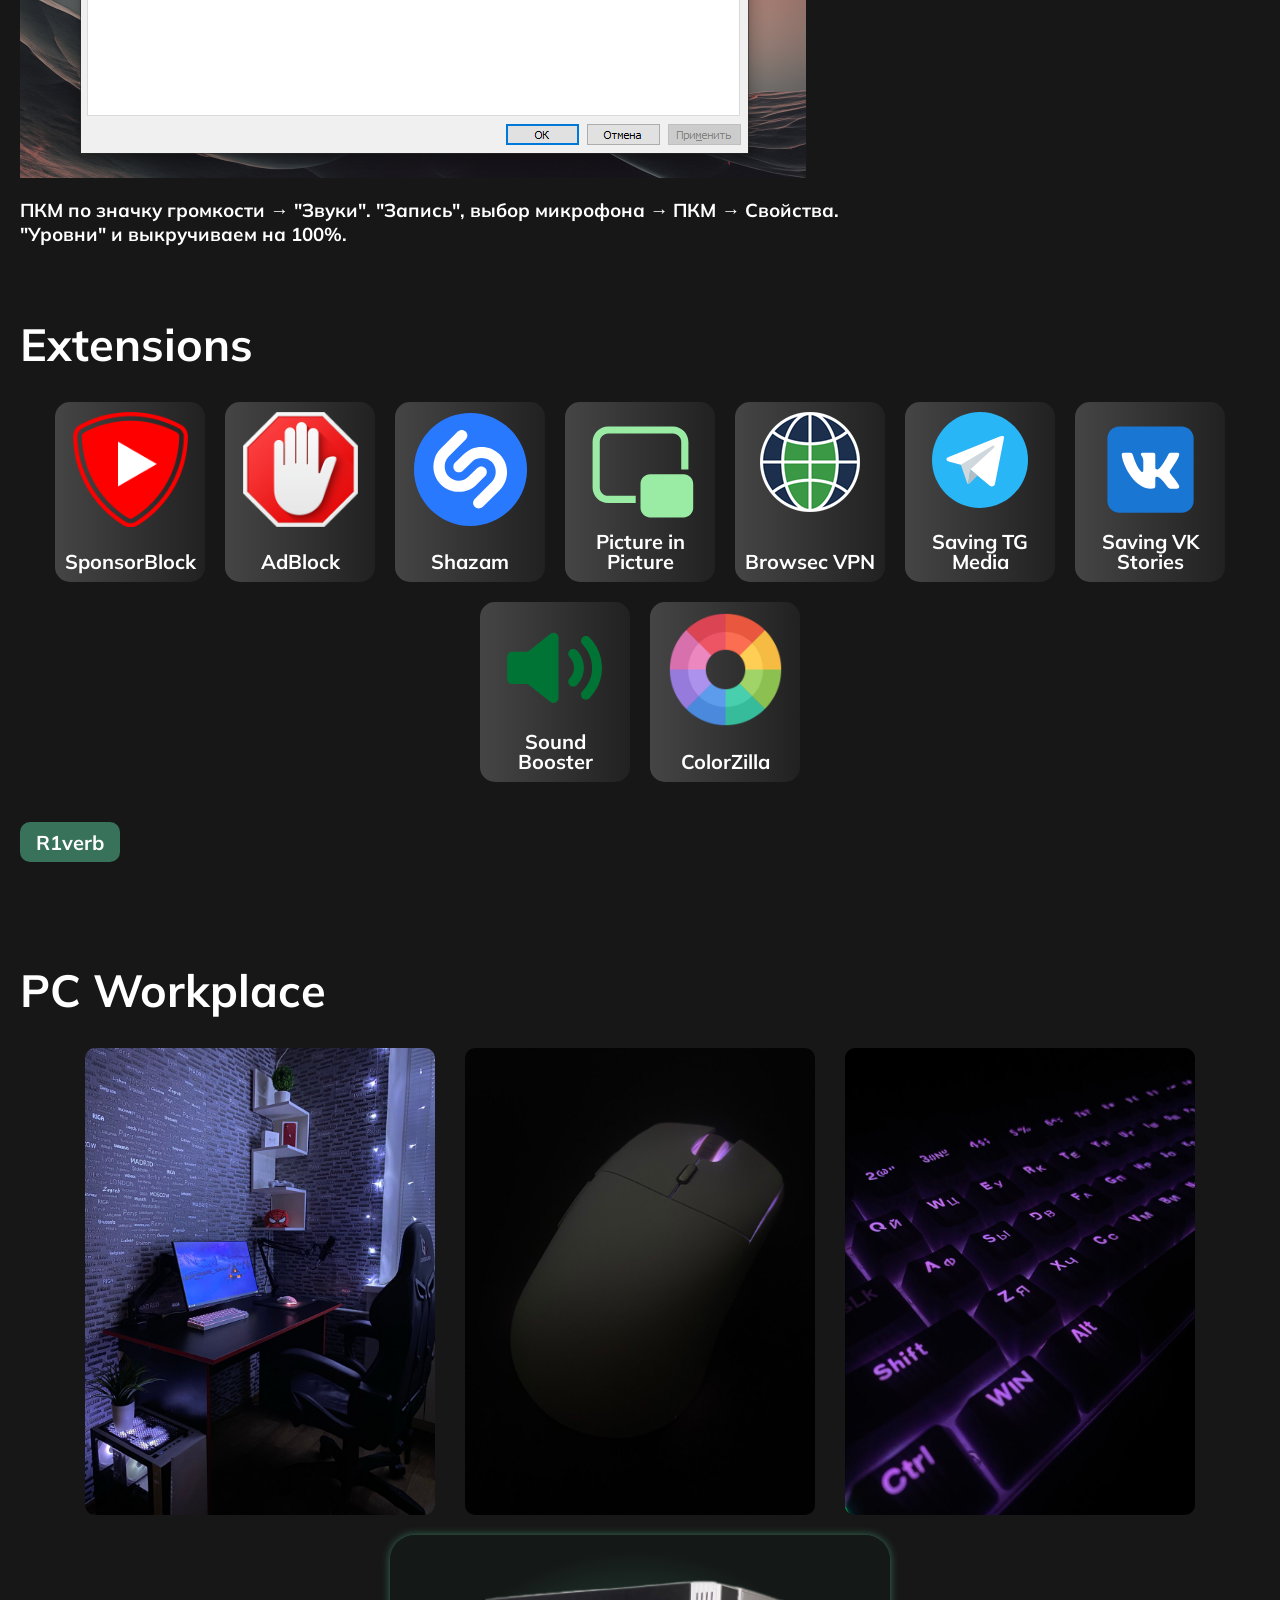
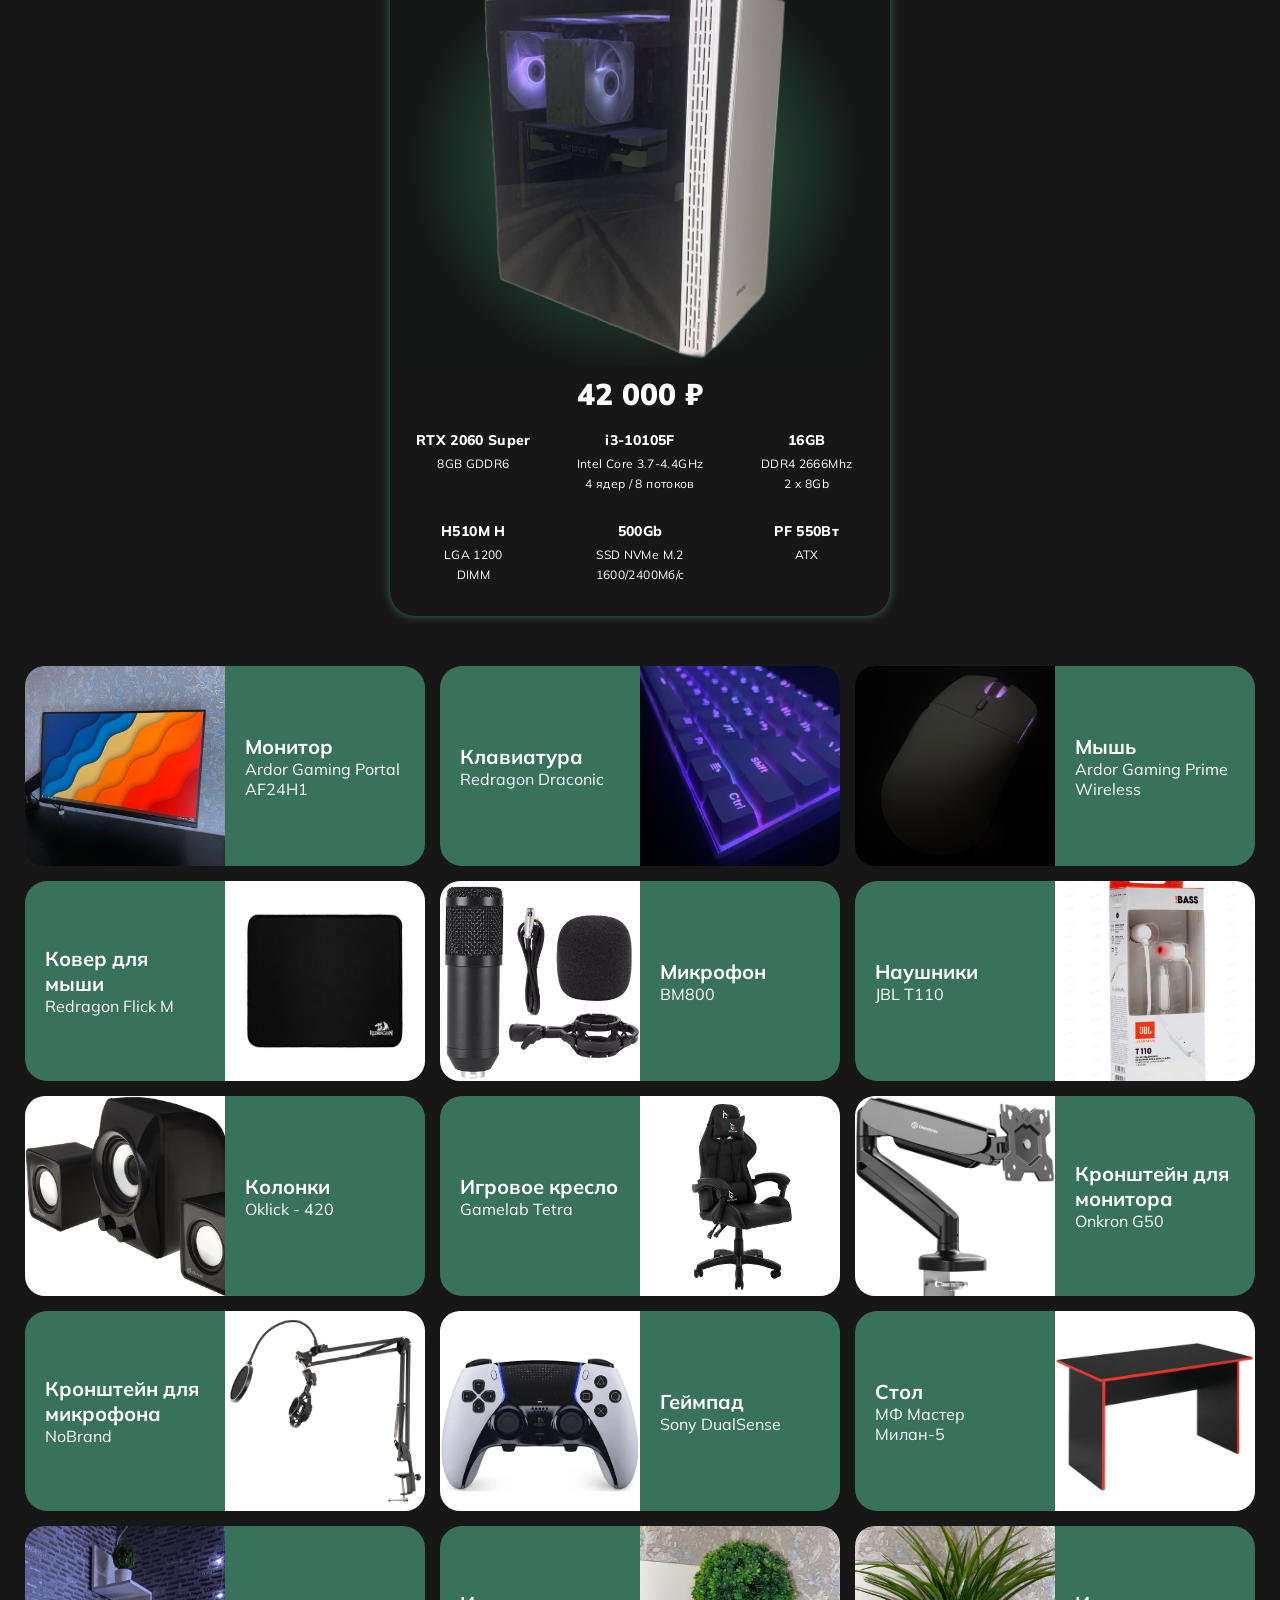
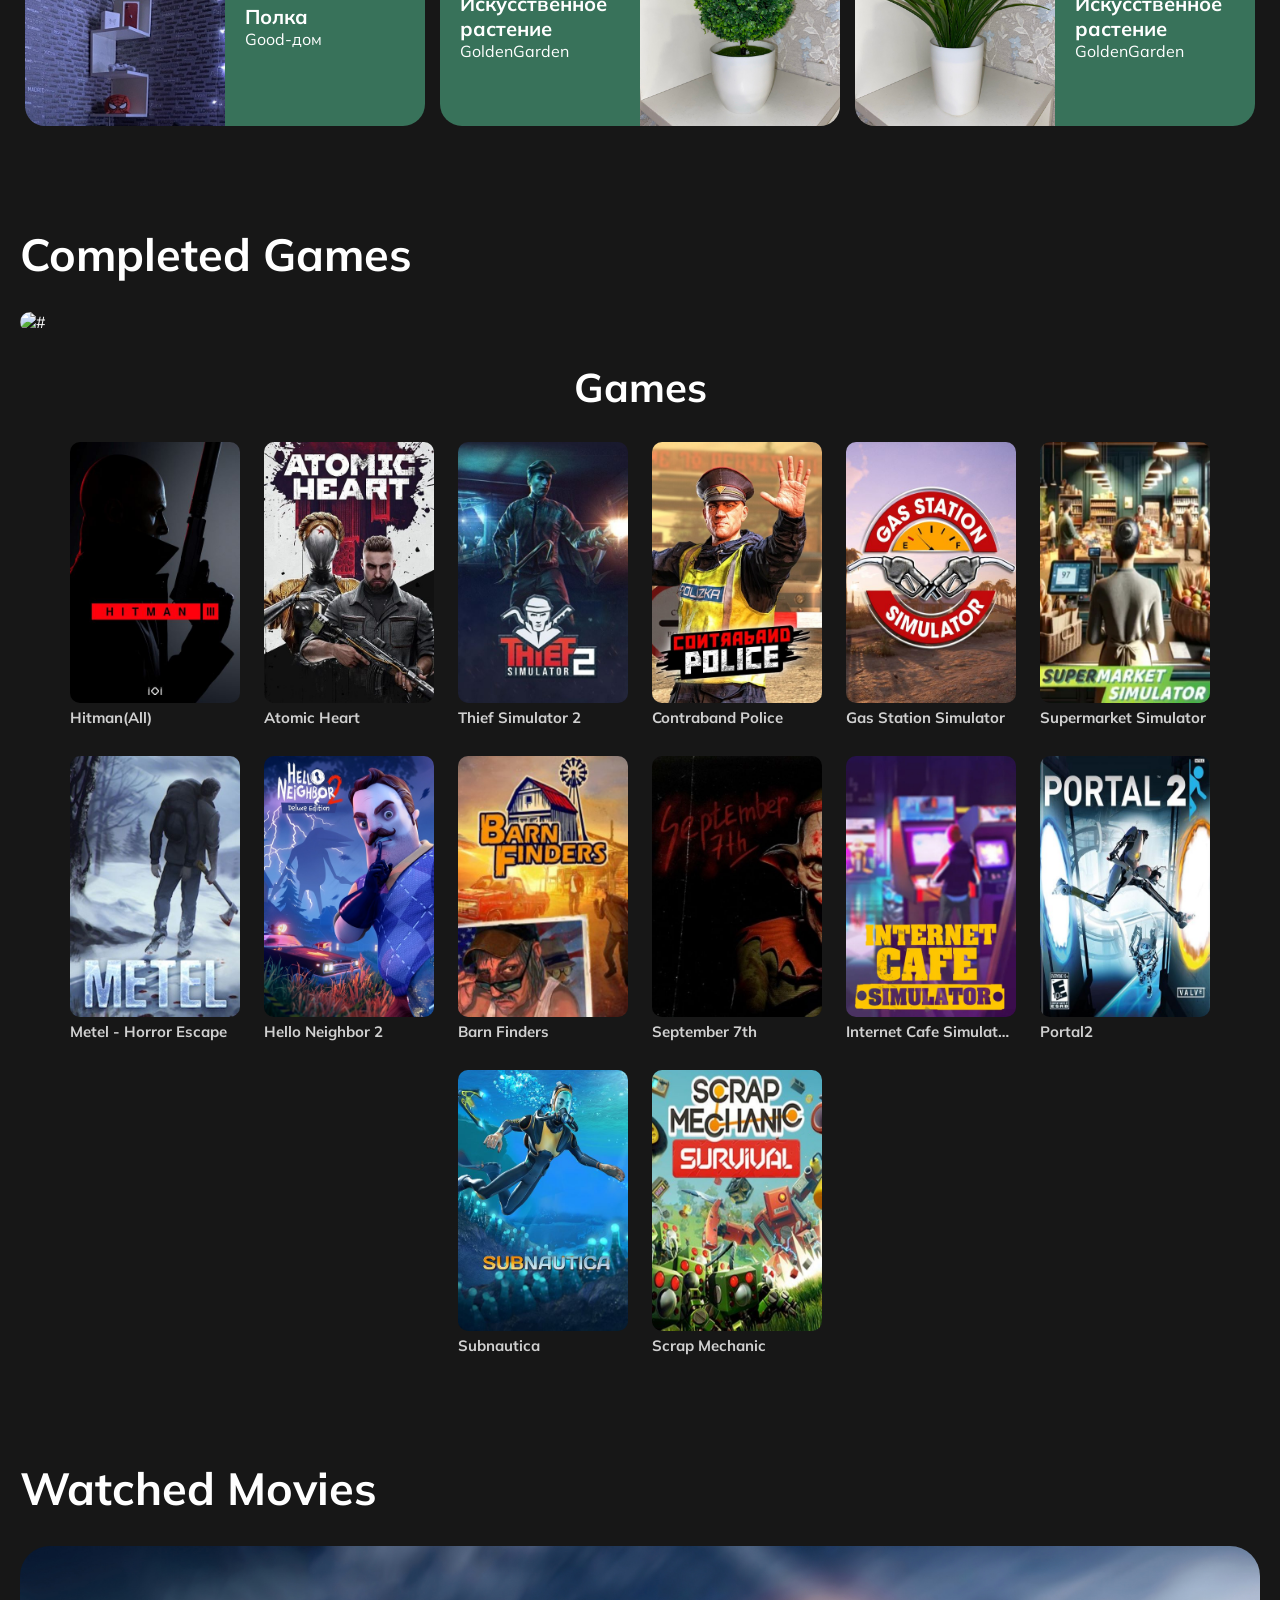
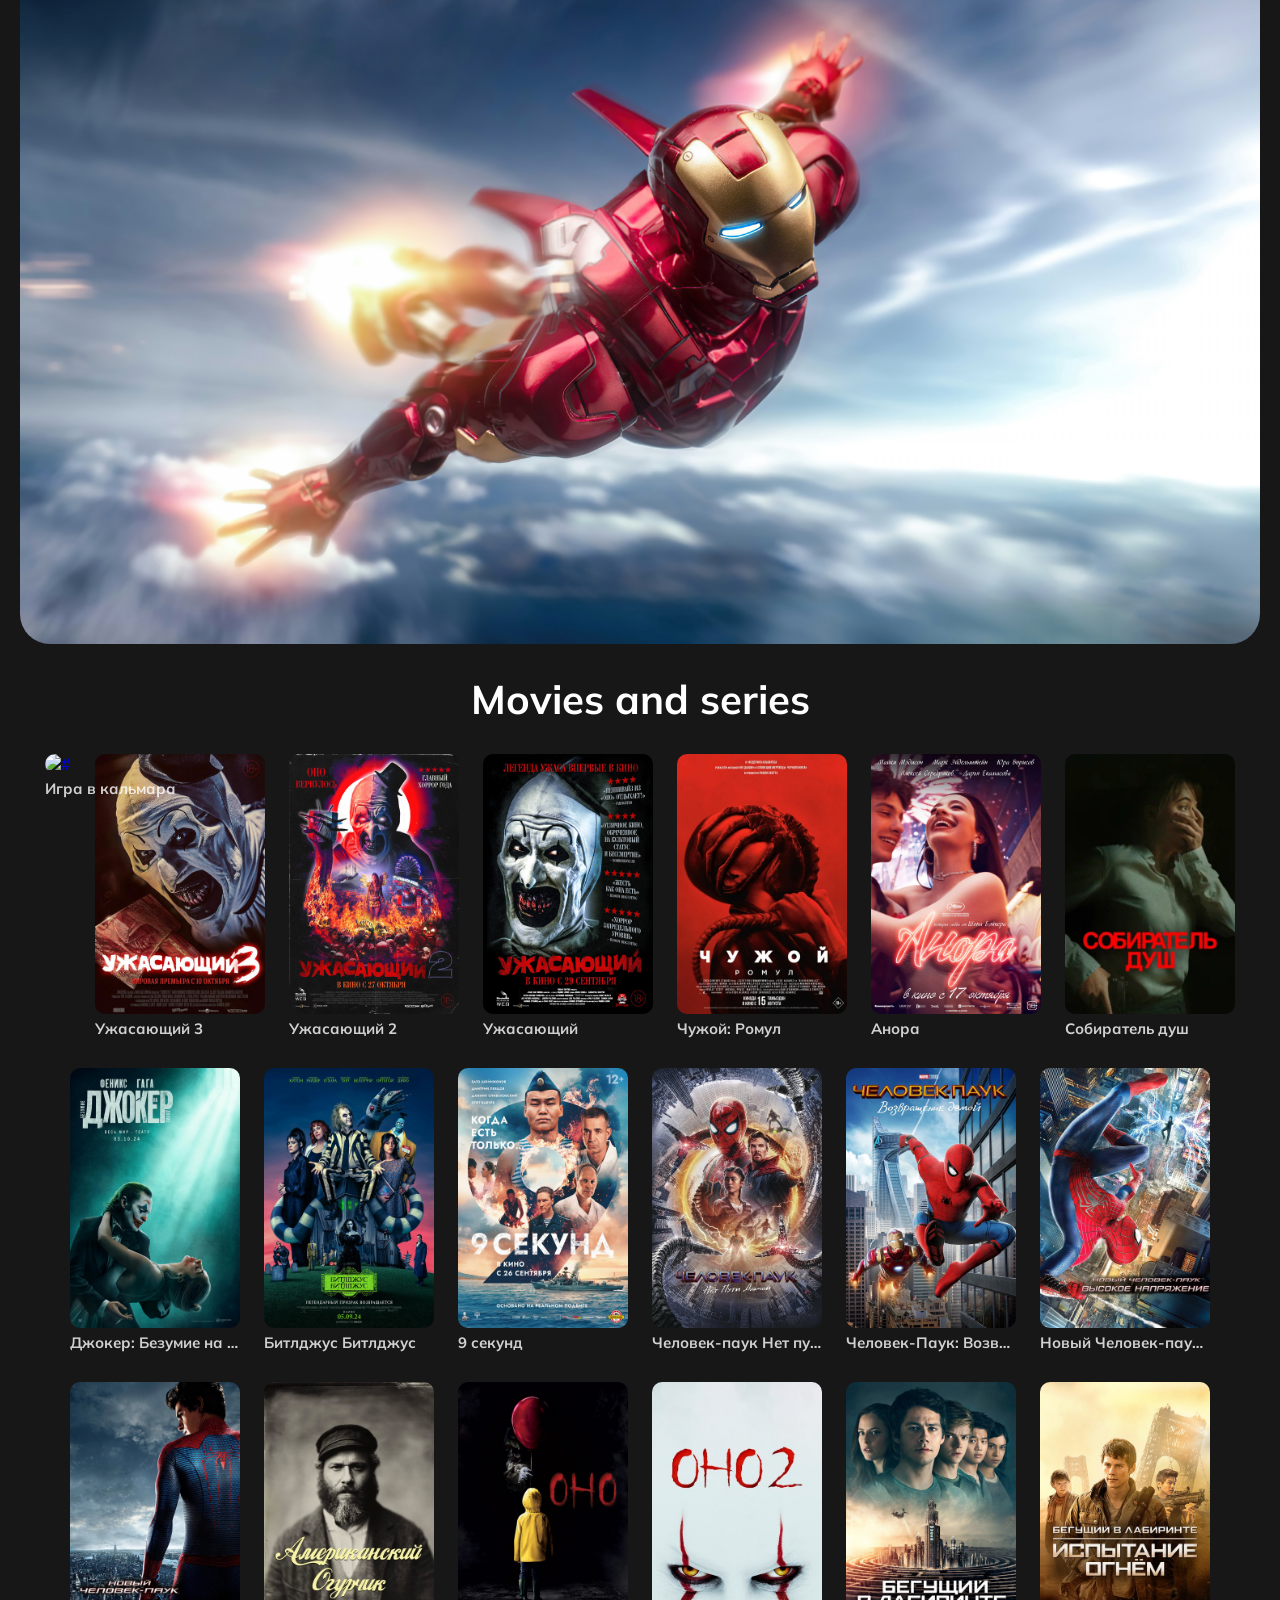
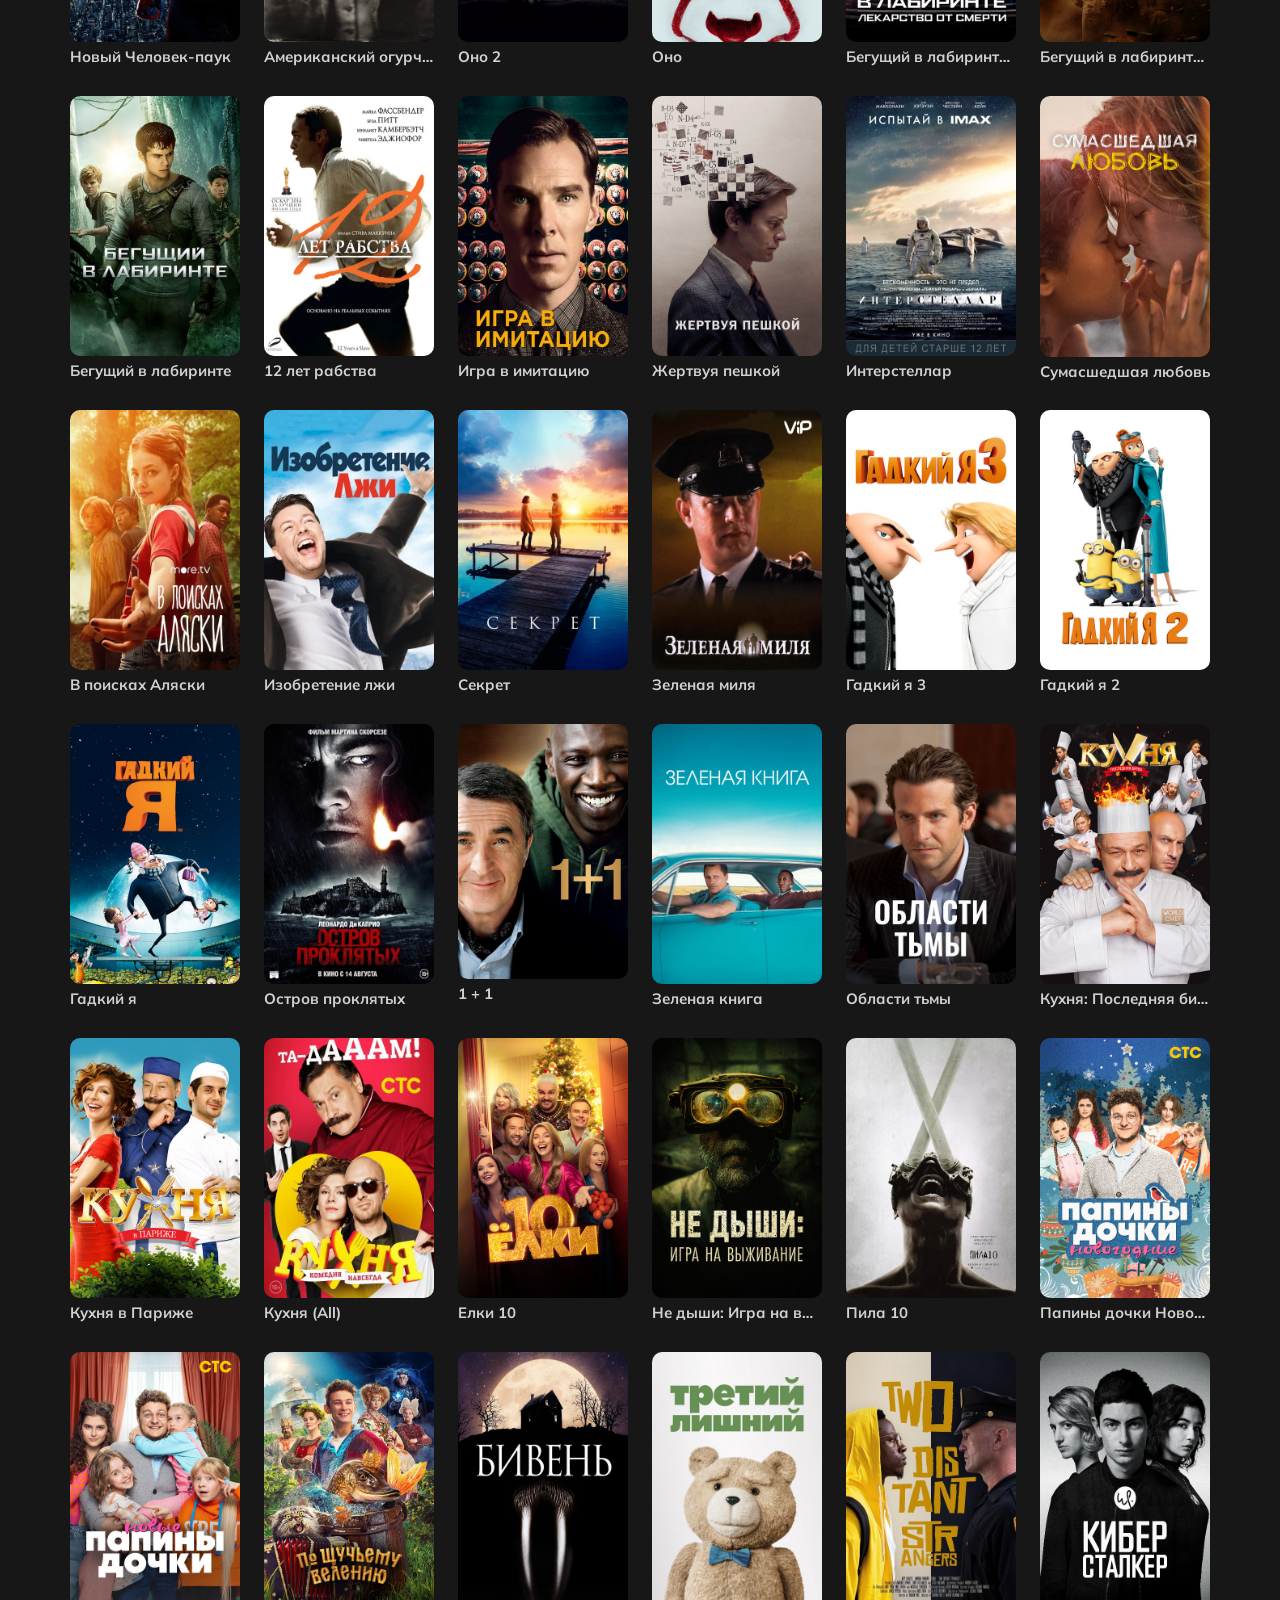
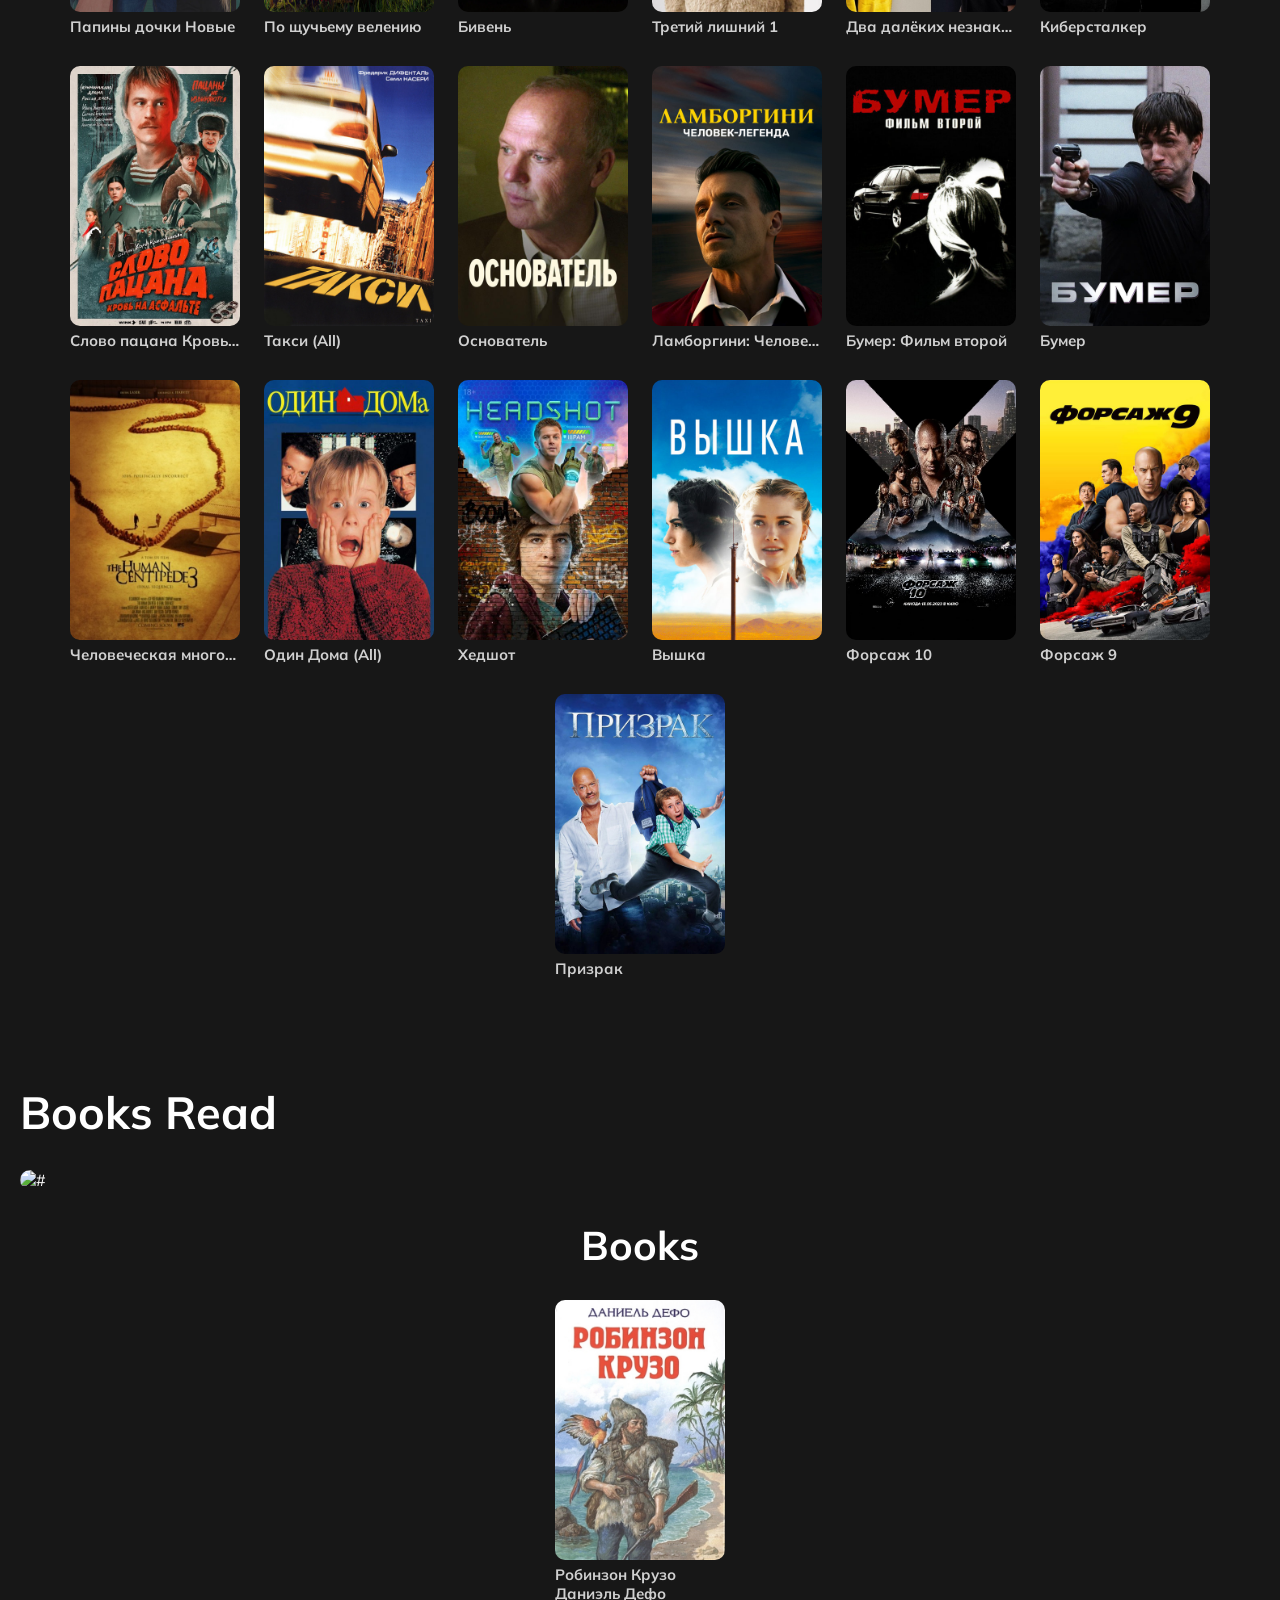
==== commit 3fe56546: "Add files via upload" ====
--- a/index.html
+++ b/index.html
@@ -758,6 +758,10 @@
                     </h2>
 
                     <div class="viewing_block_all" lang="ru">
+                        <a class="general_content_block" href="https://www.kinopoisk.ru/series/1301710/" target="_blank">
+                            <img class="general_content_block_img" src="img/viewing/TheSquidGame.jpg" alt="#">
+                            <p class="general_content_block_name">Игра в кальмара</p>
+                        </a>
                         <a class="general_content_block" href="https://www.kinopoisk.ru/film/5411536/" target="_blank">
                             <img class="general_content_block_img" src="img/viewing/Terrifying3.jpg" alt="#">
                             <p class="general_content_block_name">Ужасающий 3</p>
@@ -1039,4 +1043,4 @@
 
     <script src="js/script.js"></script>
 </body>
-</html>
+</html>
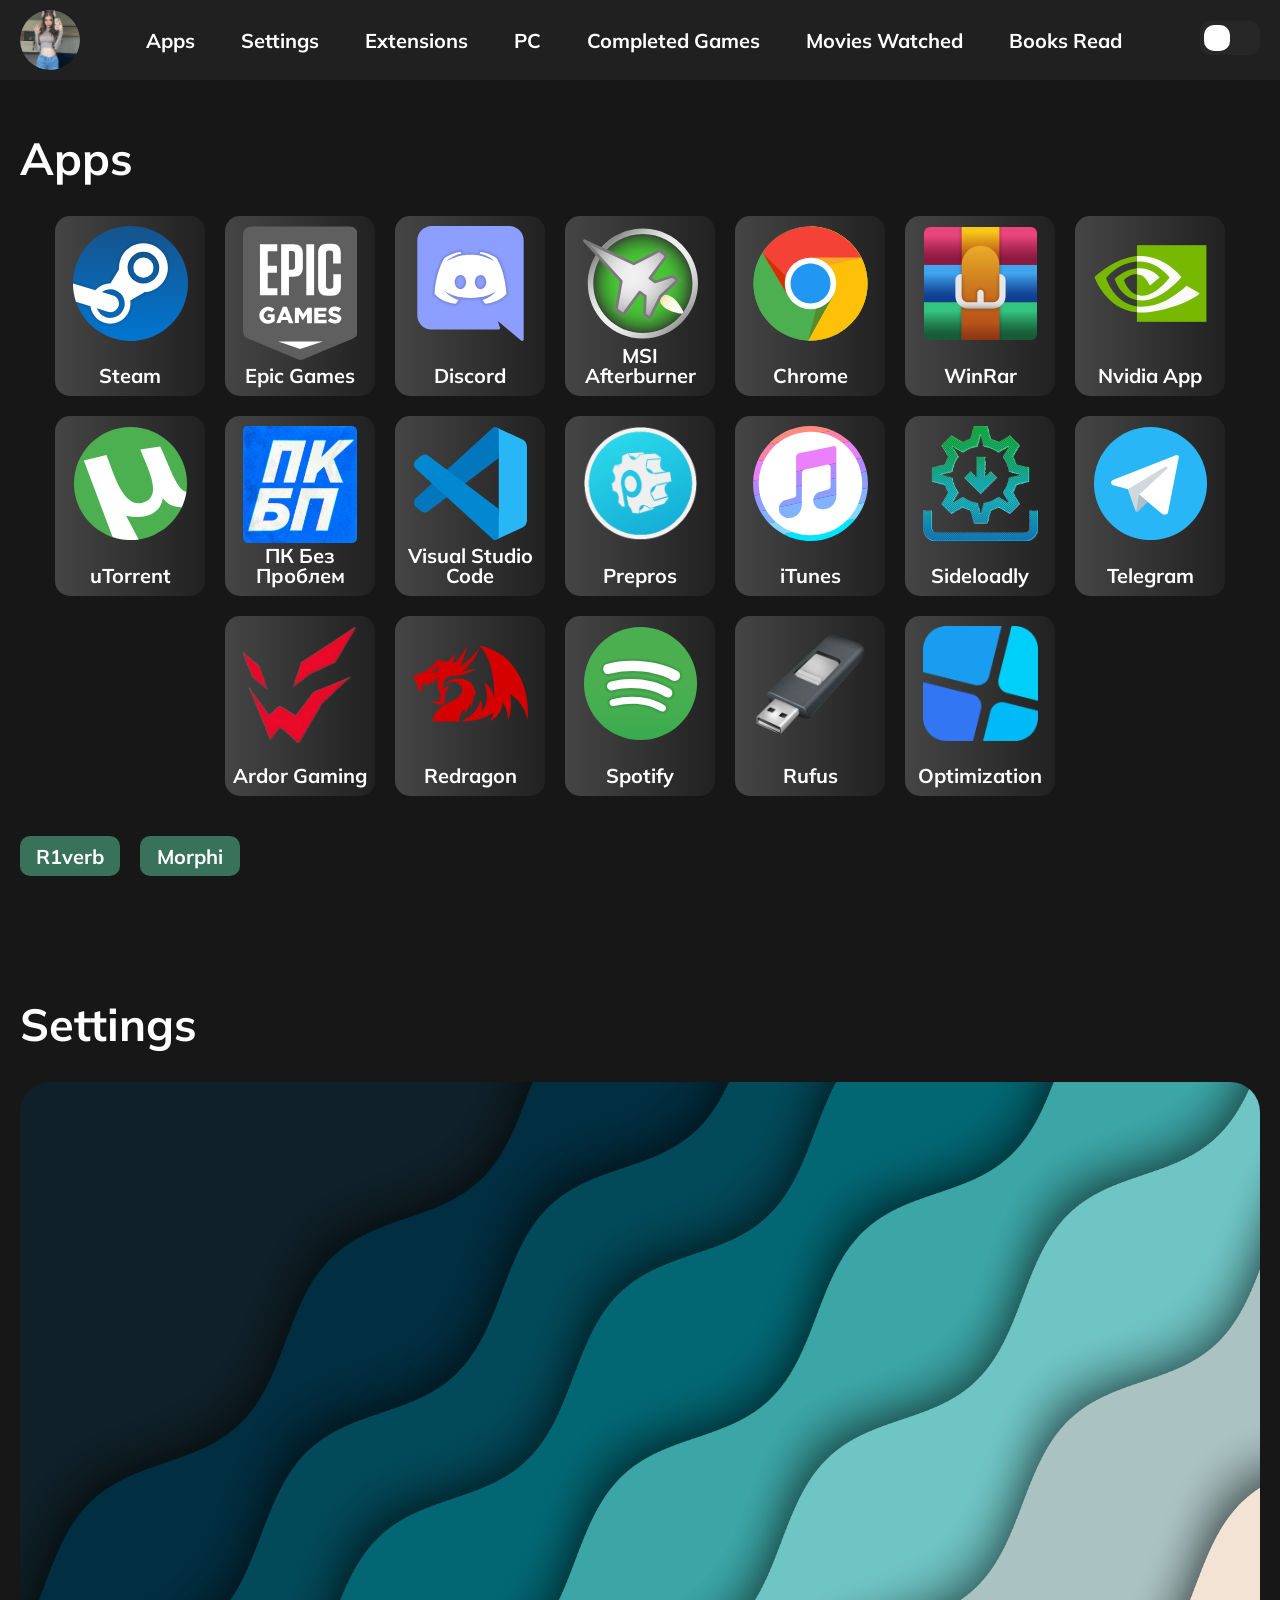
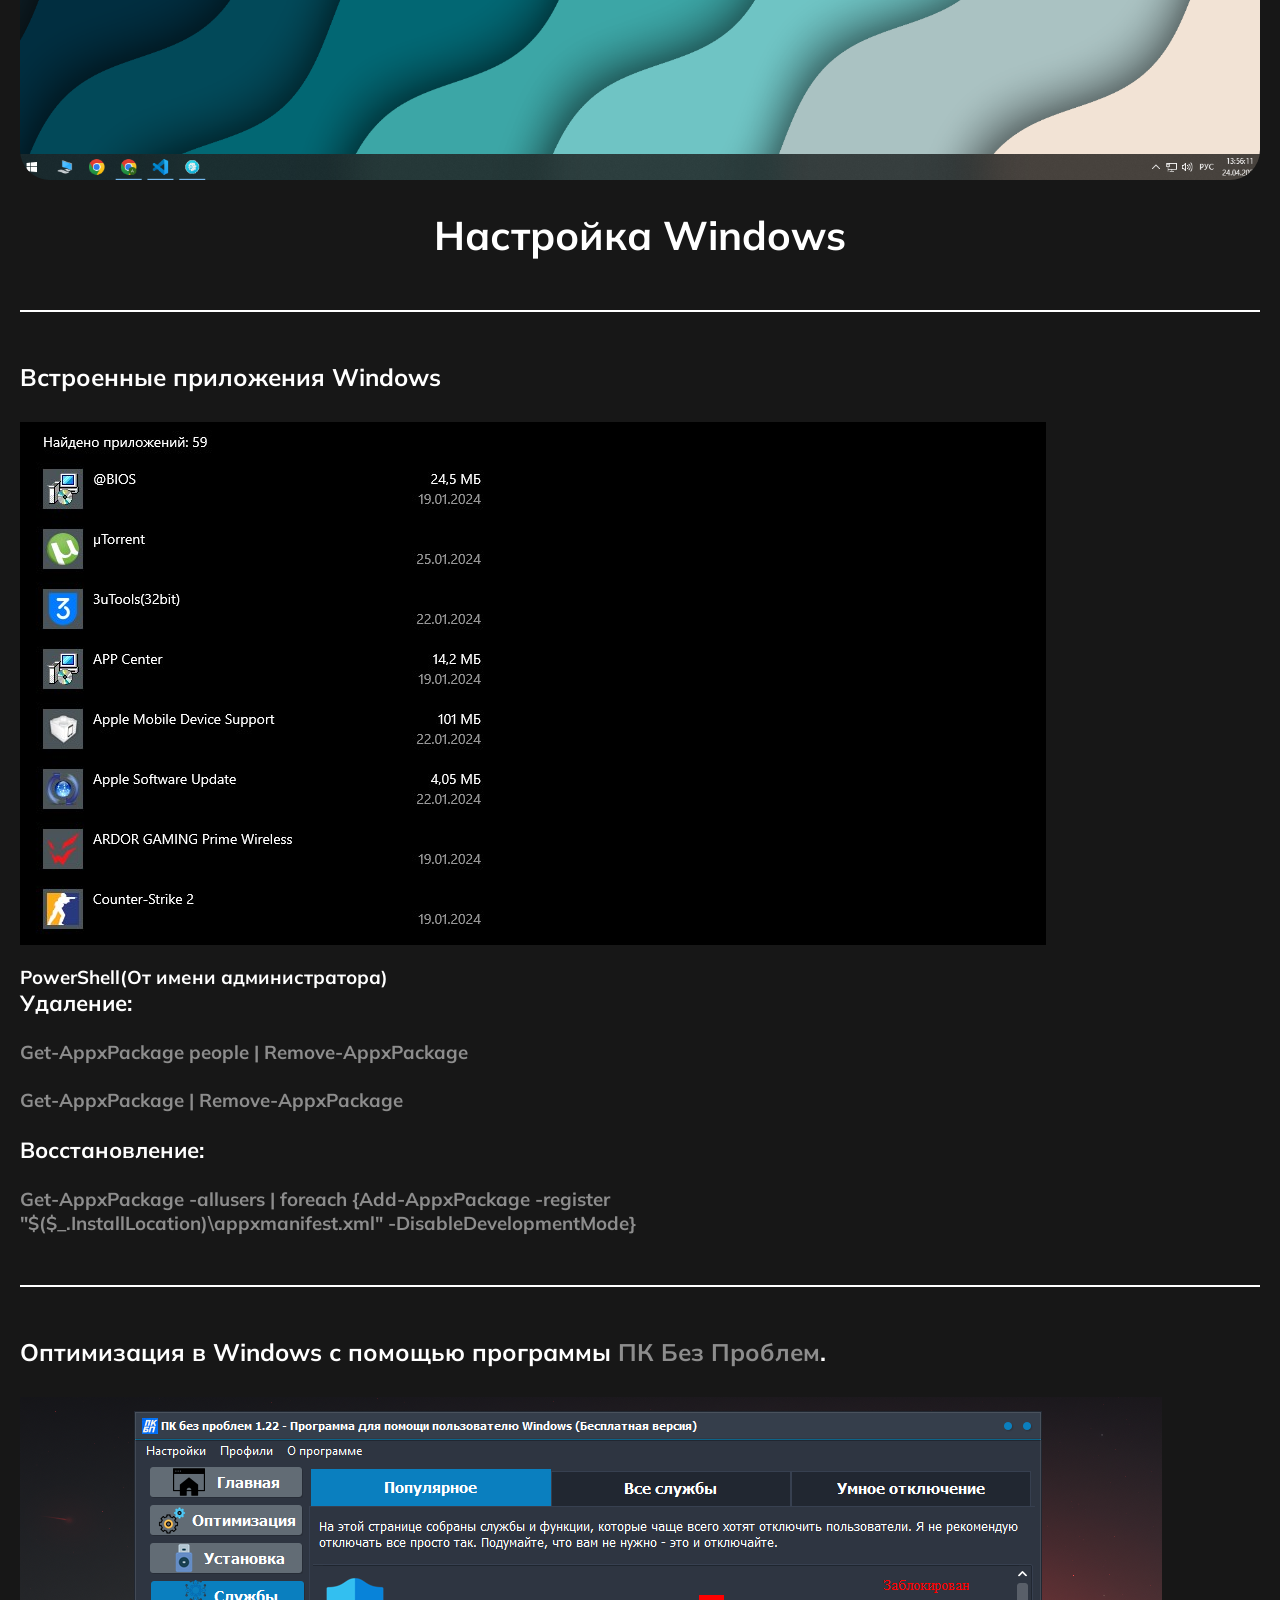
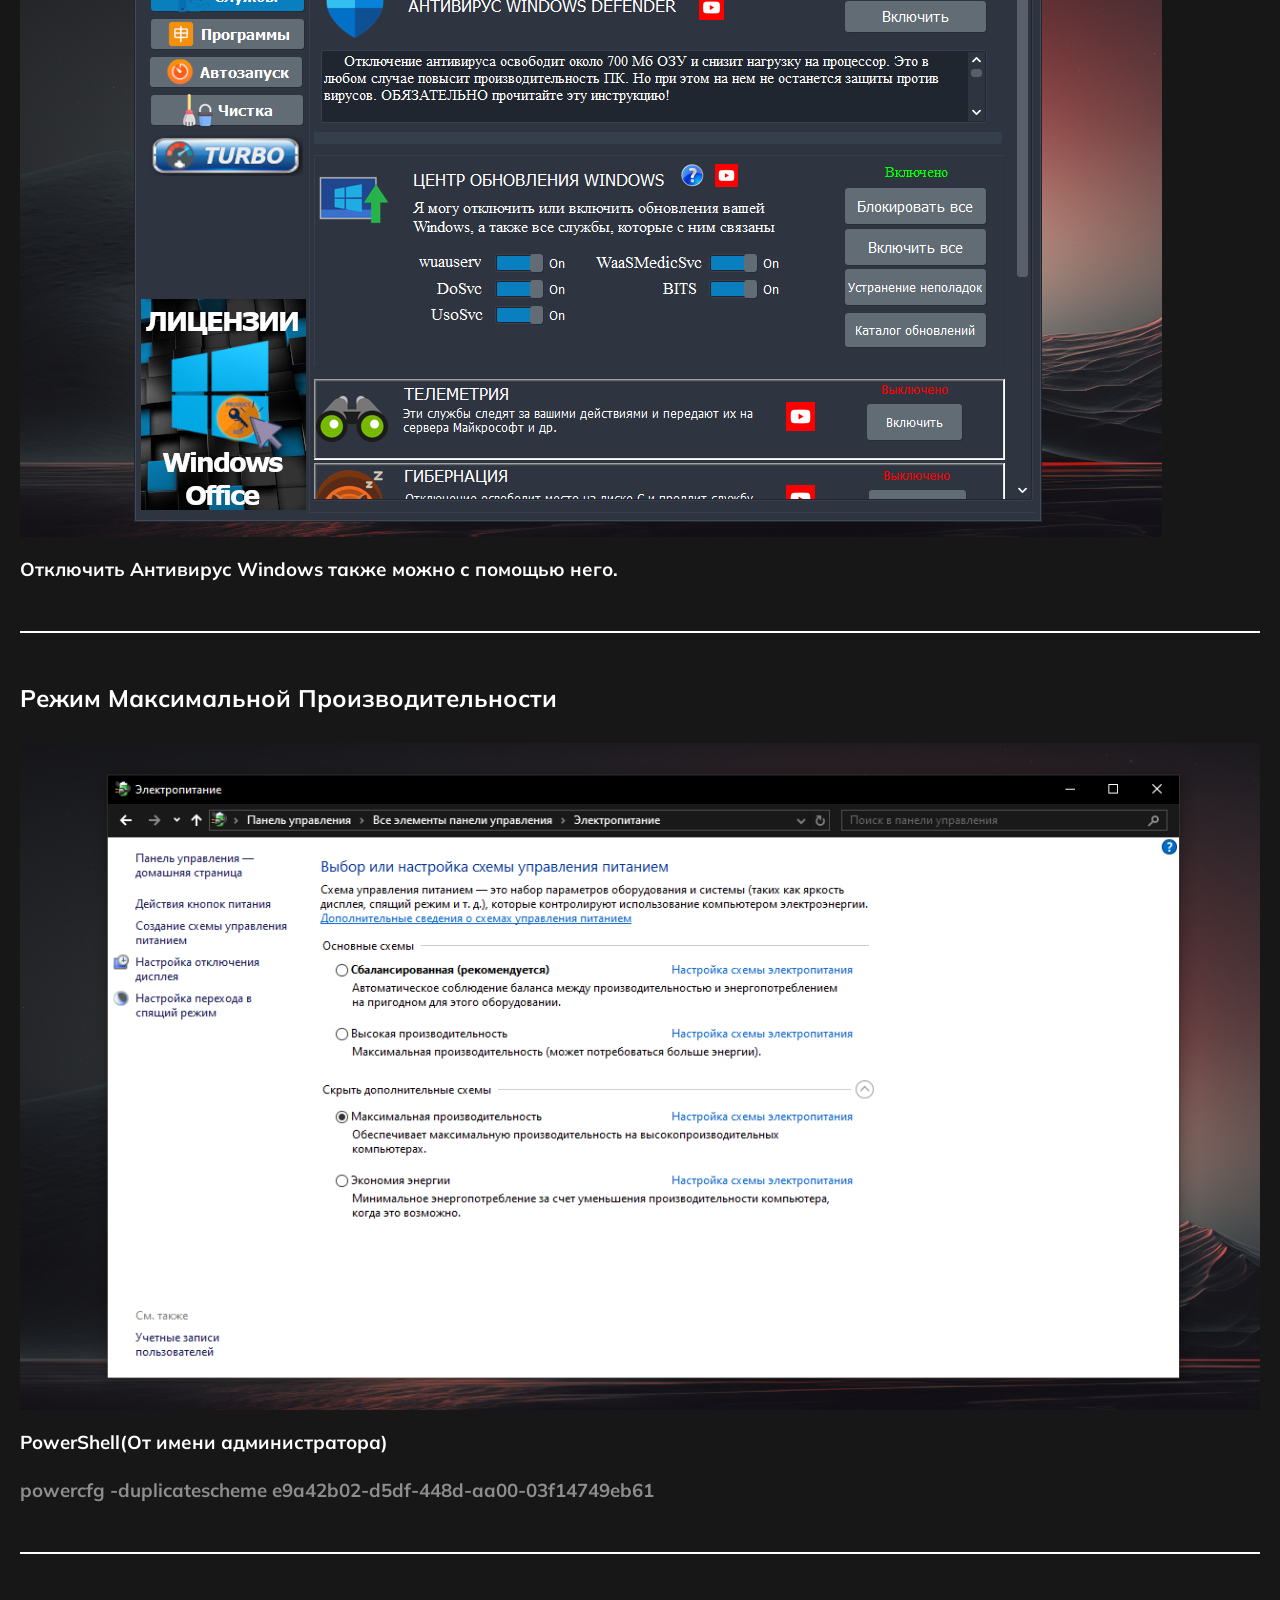
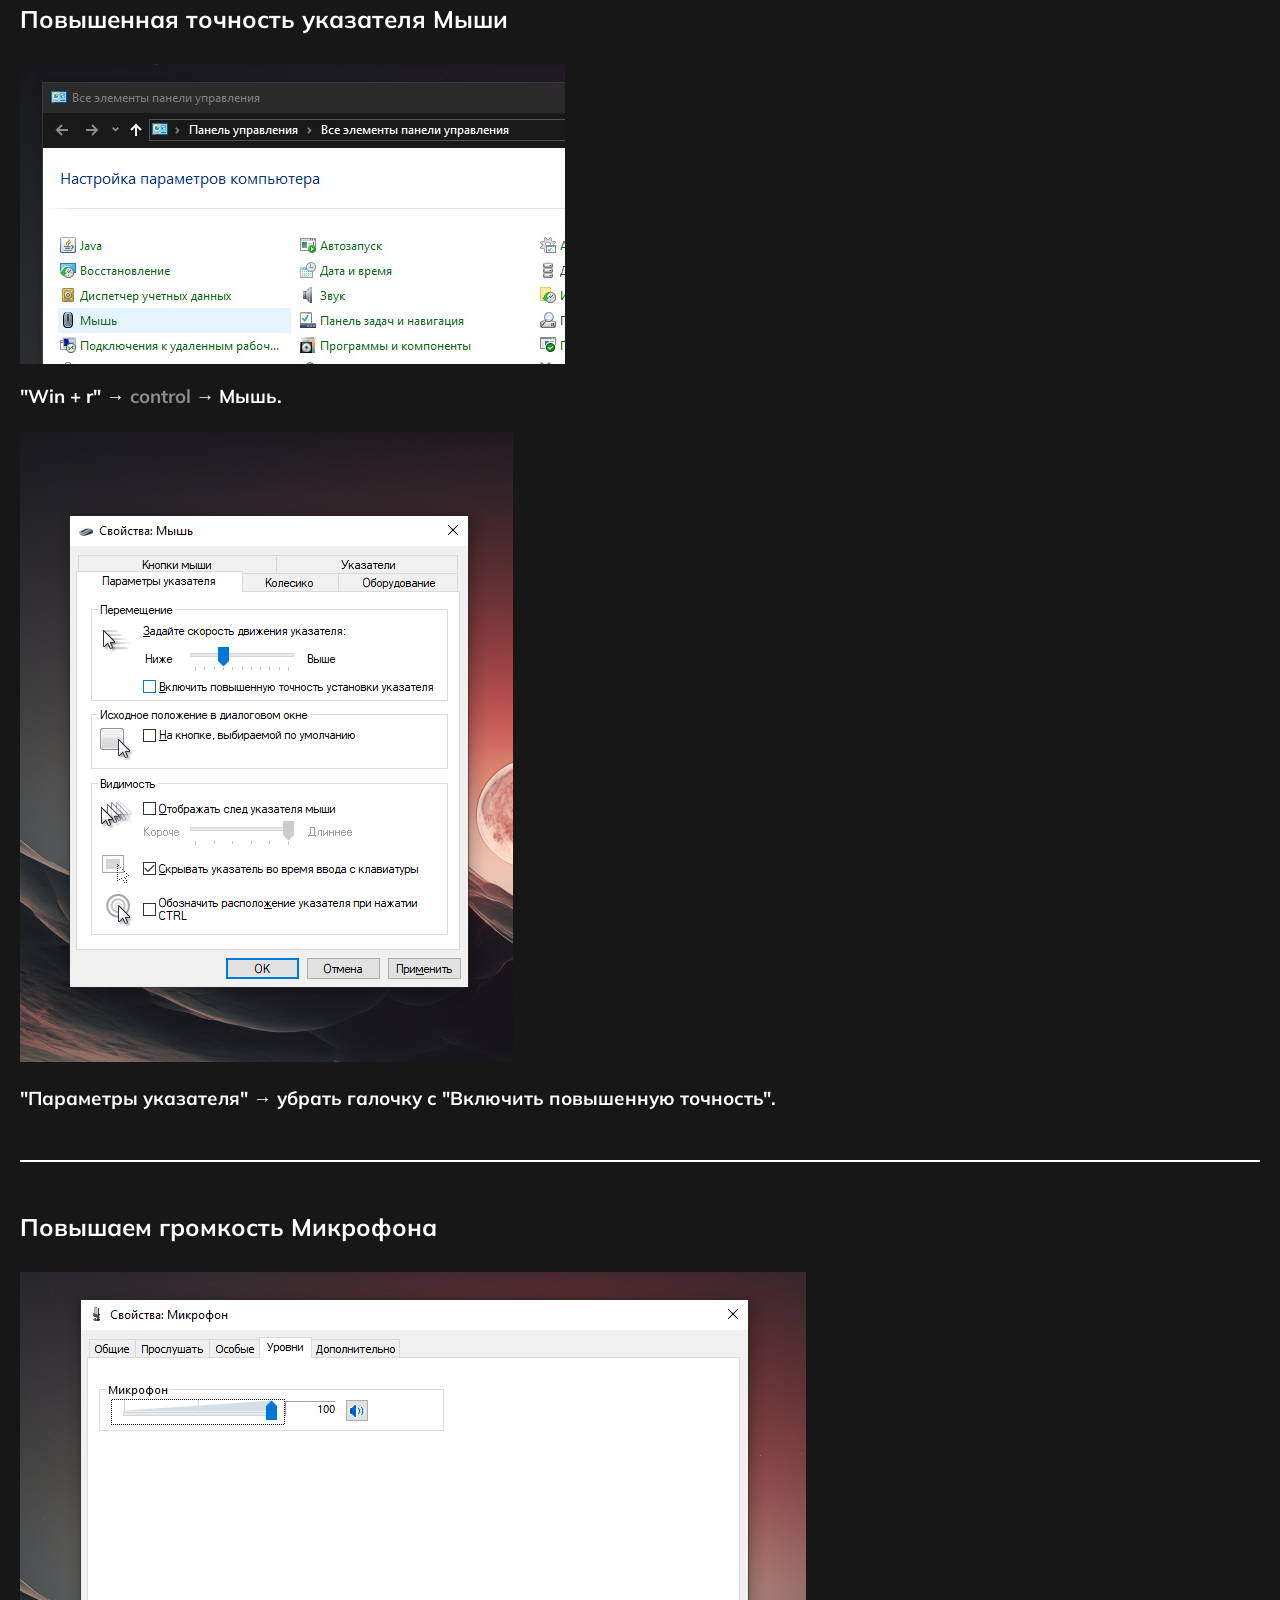
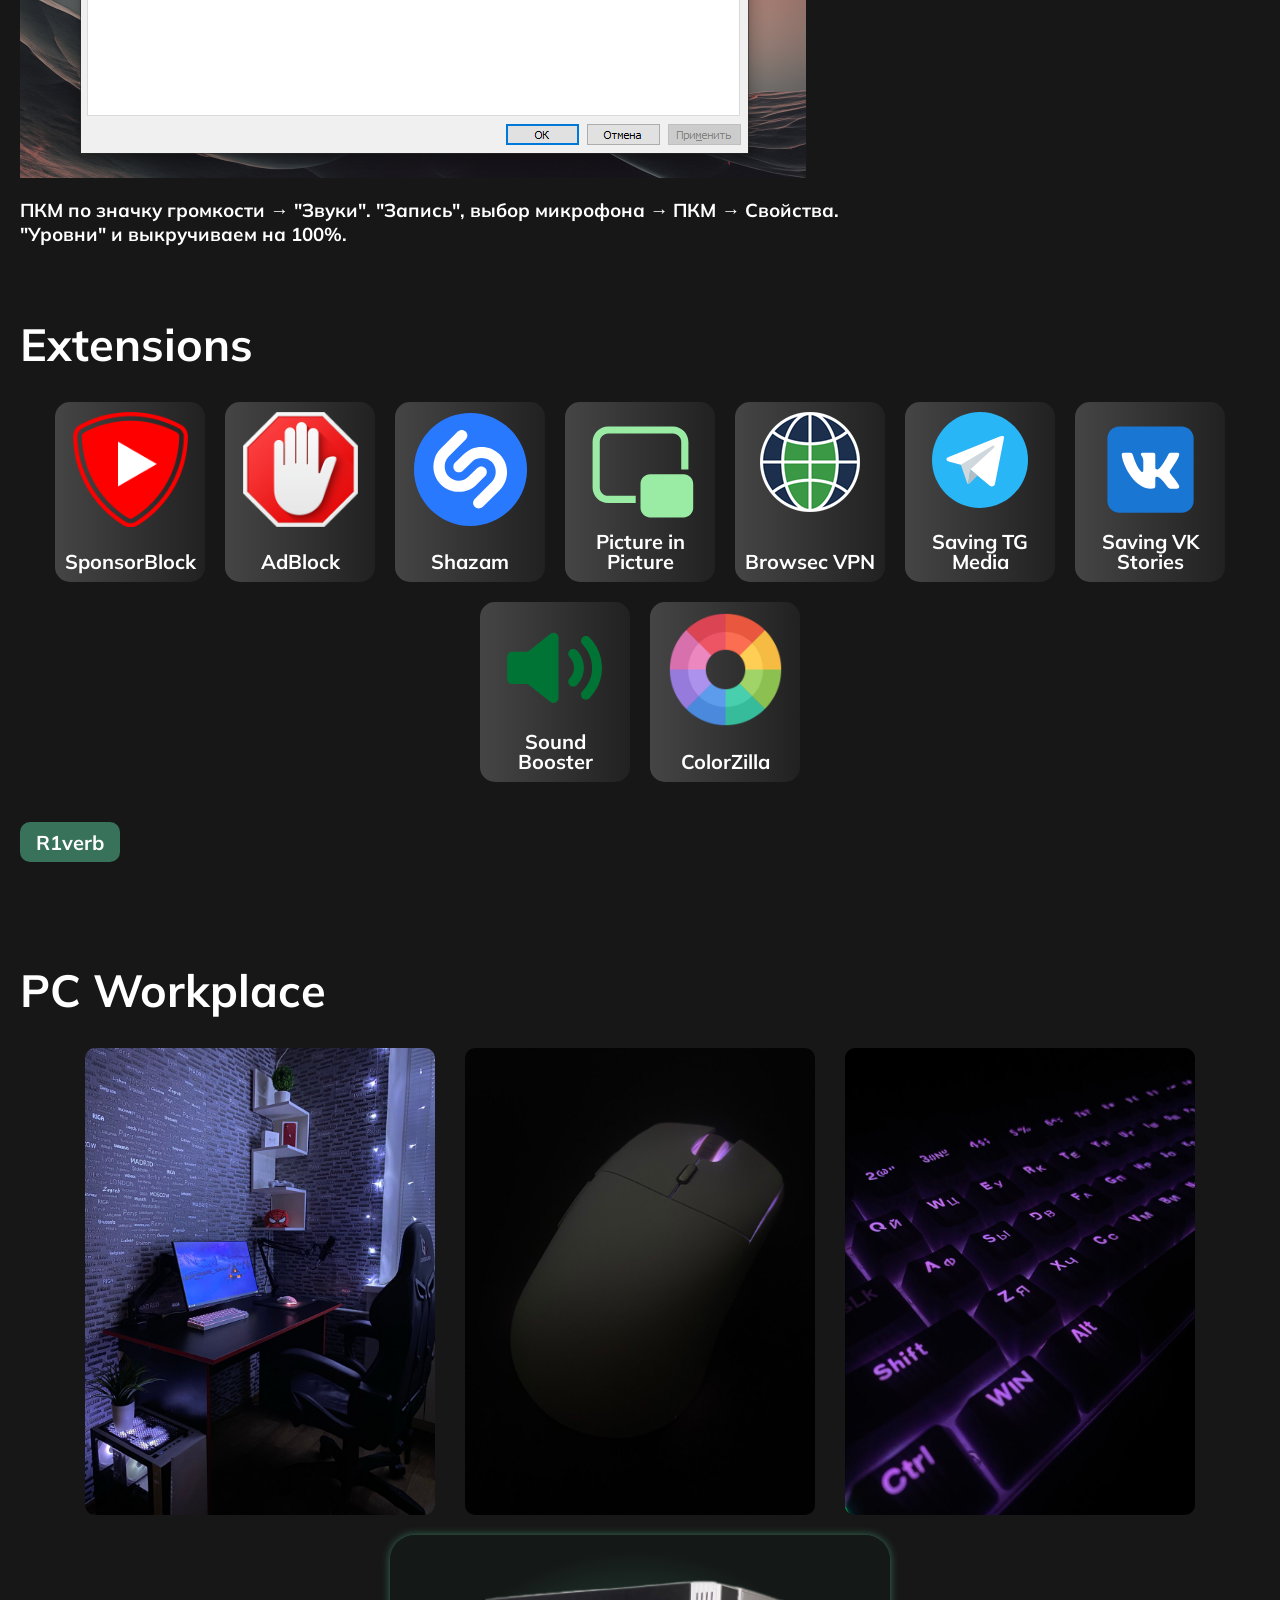
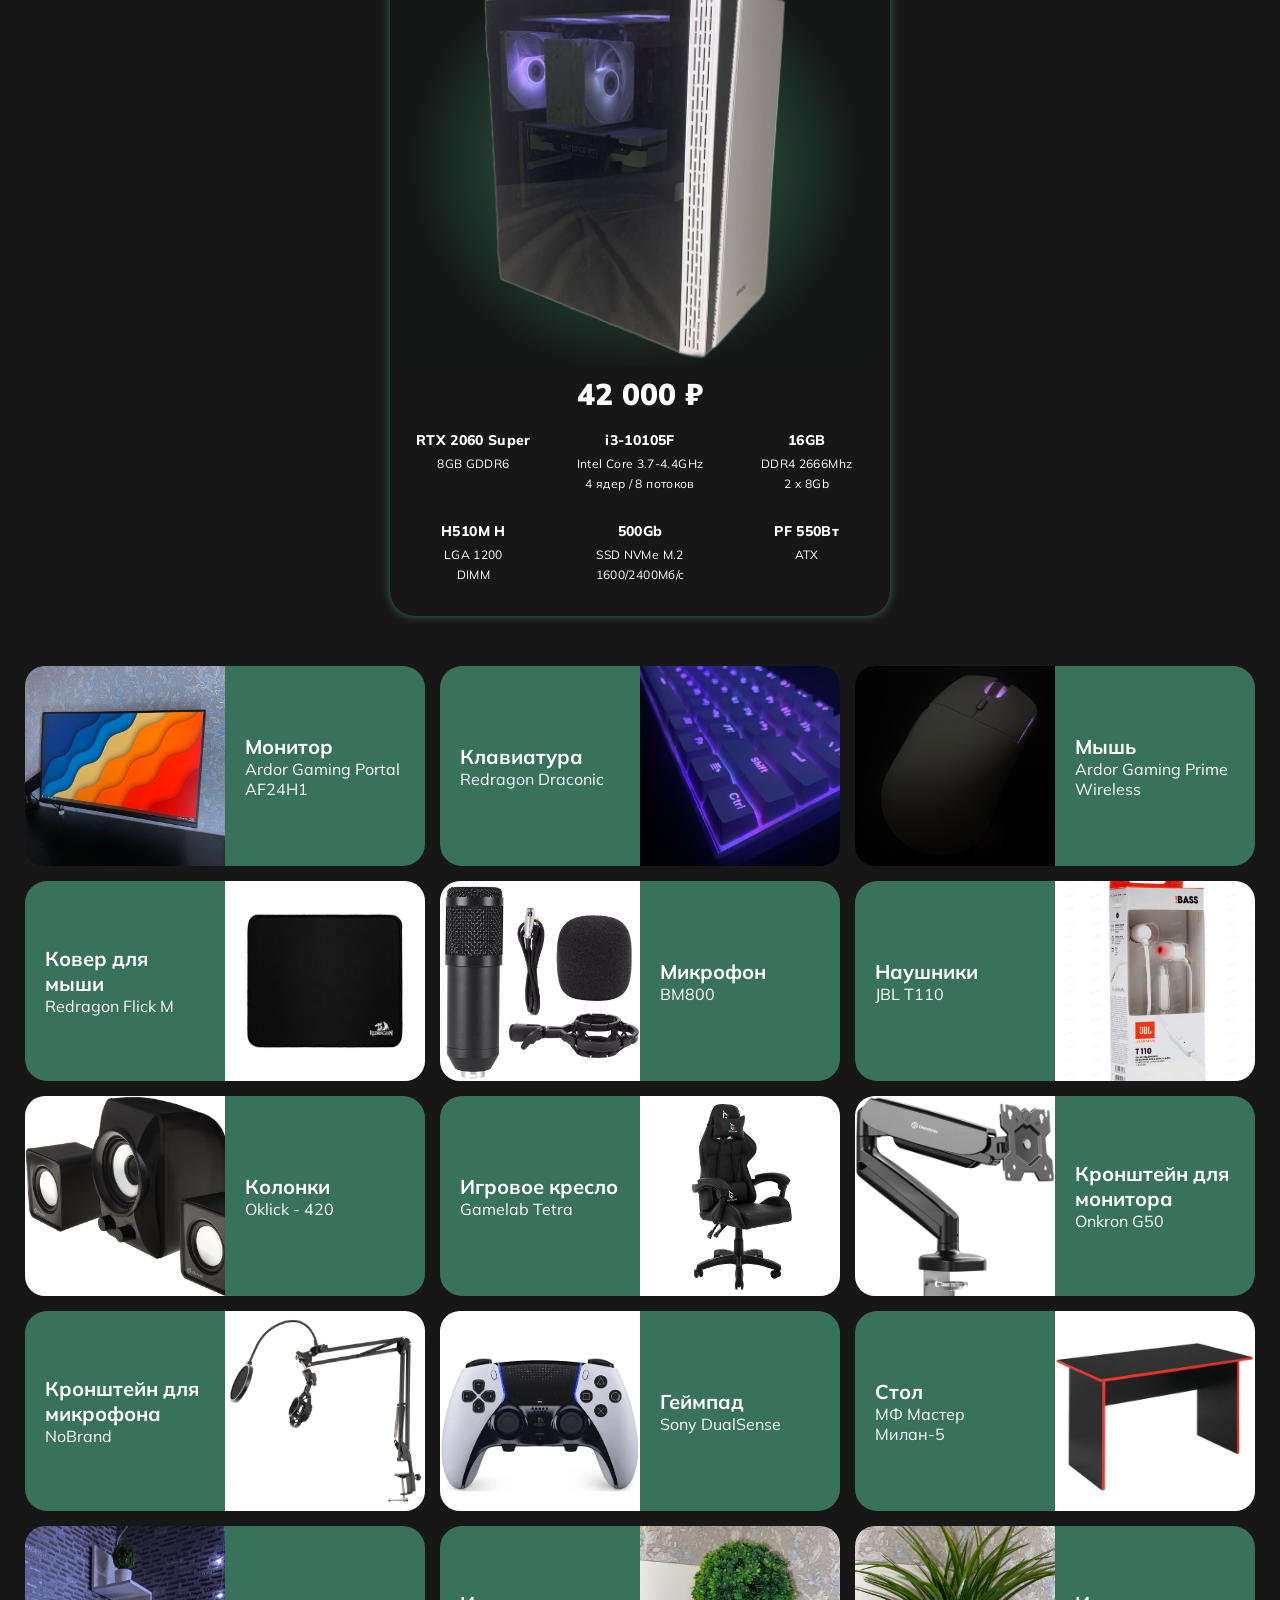
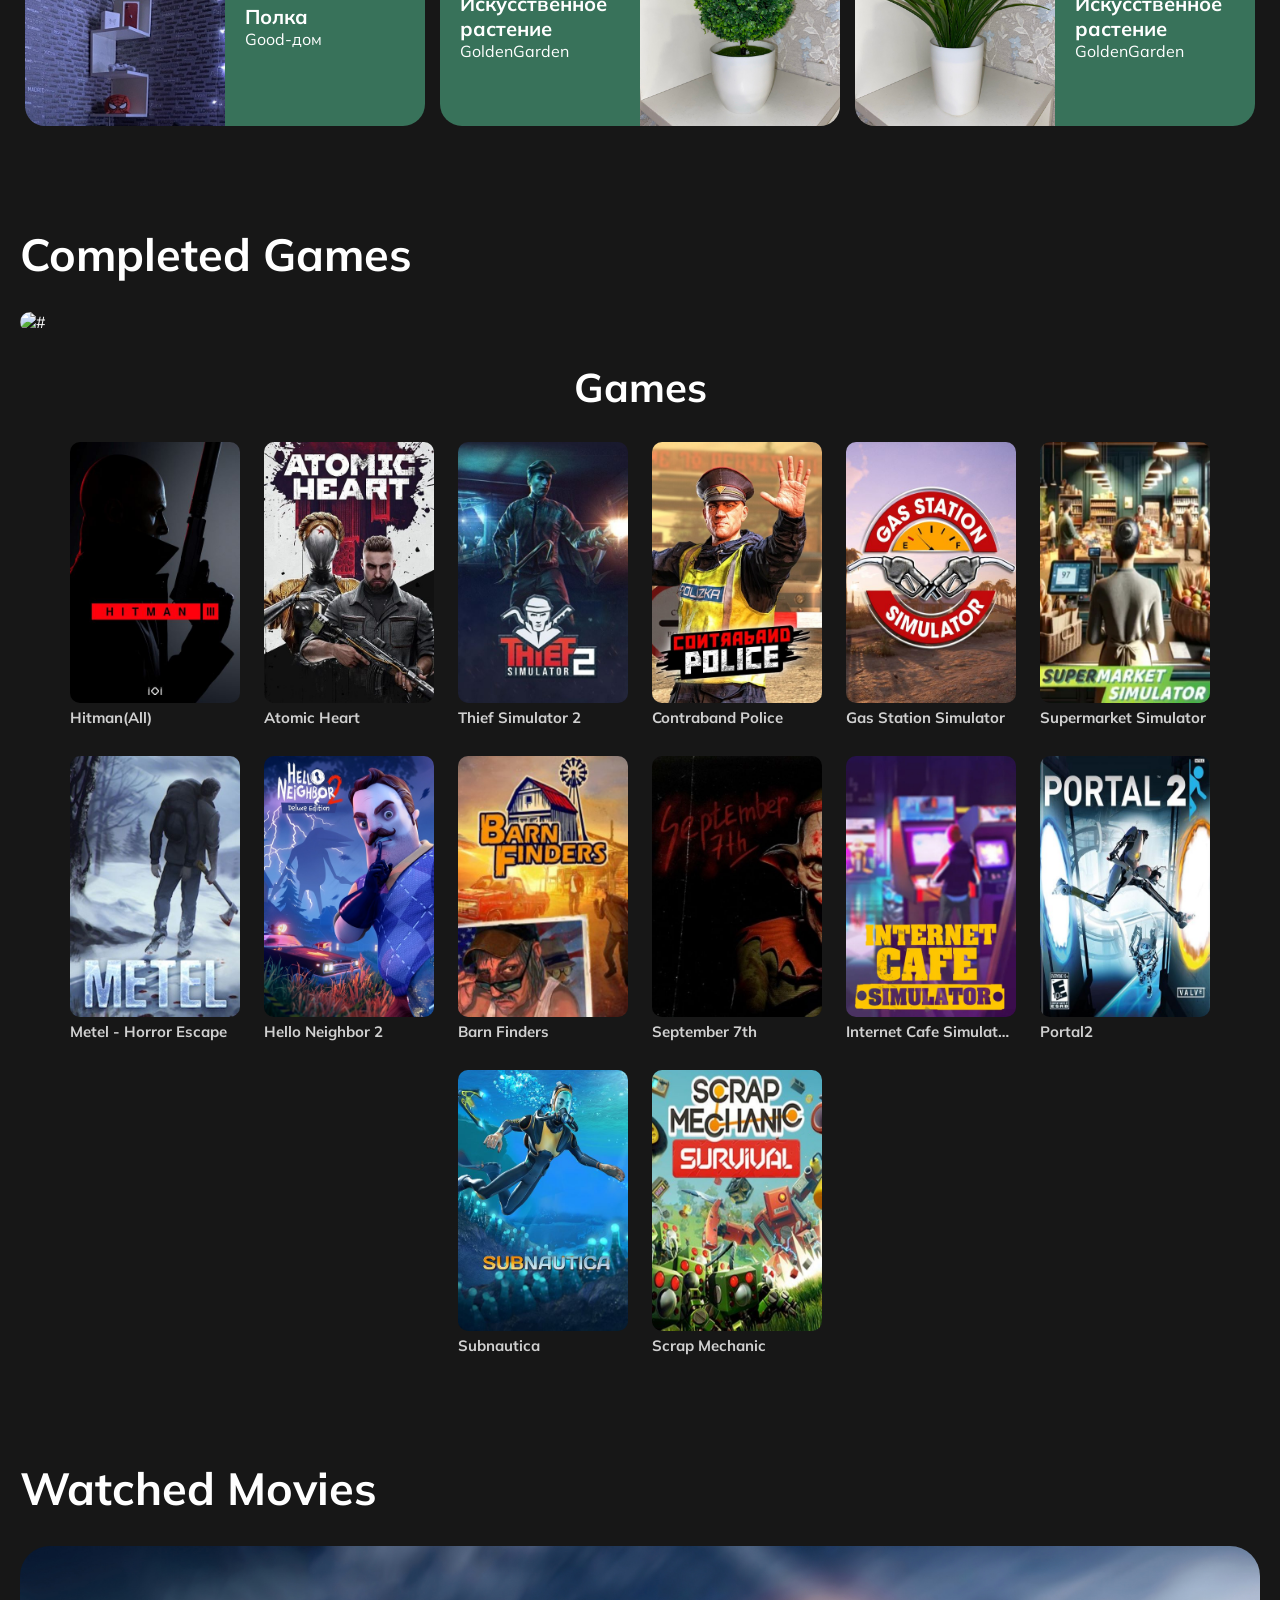
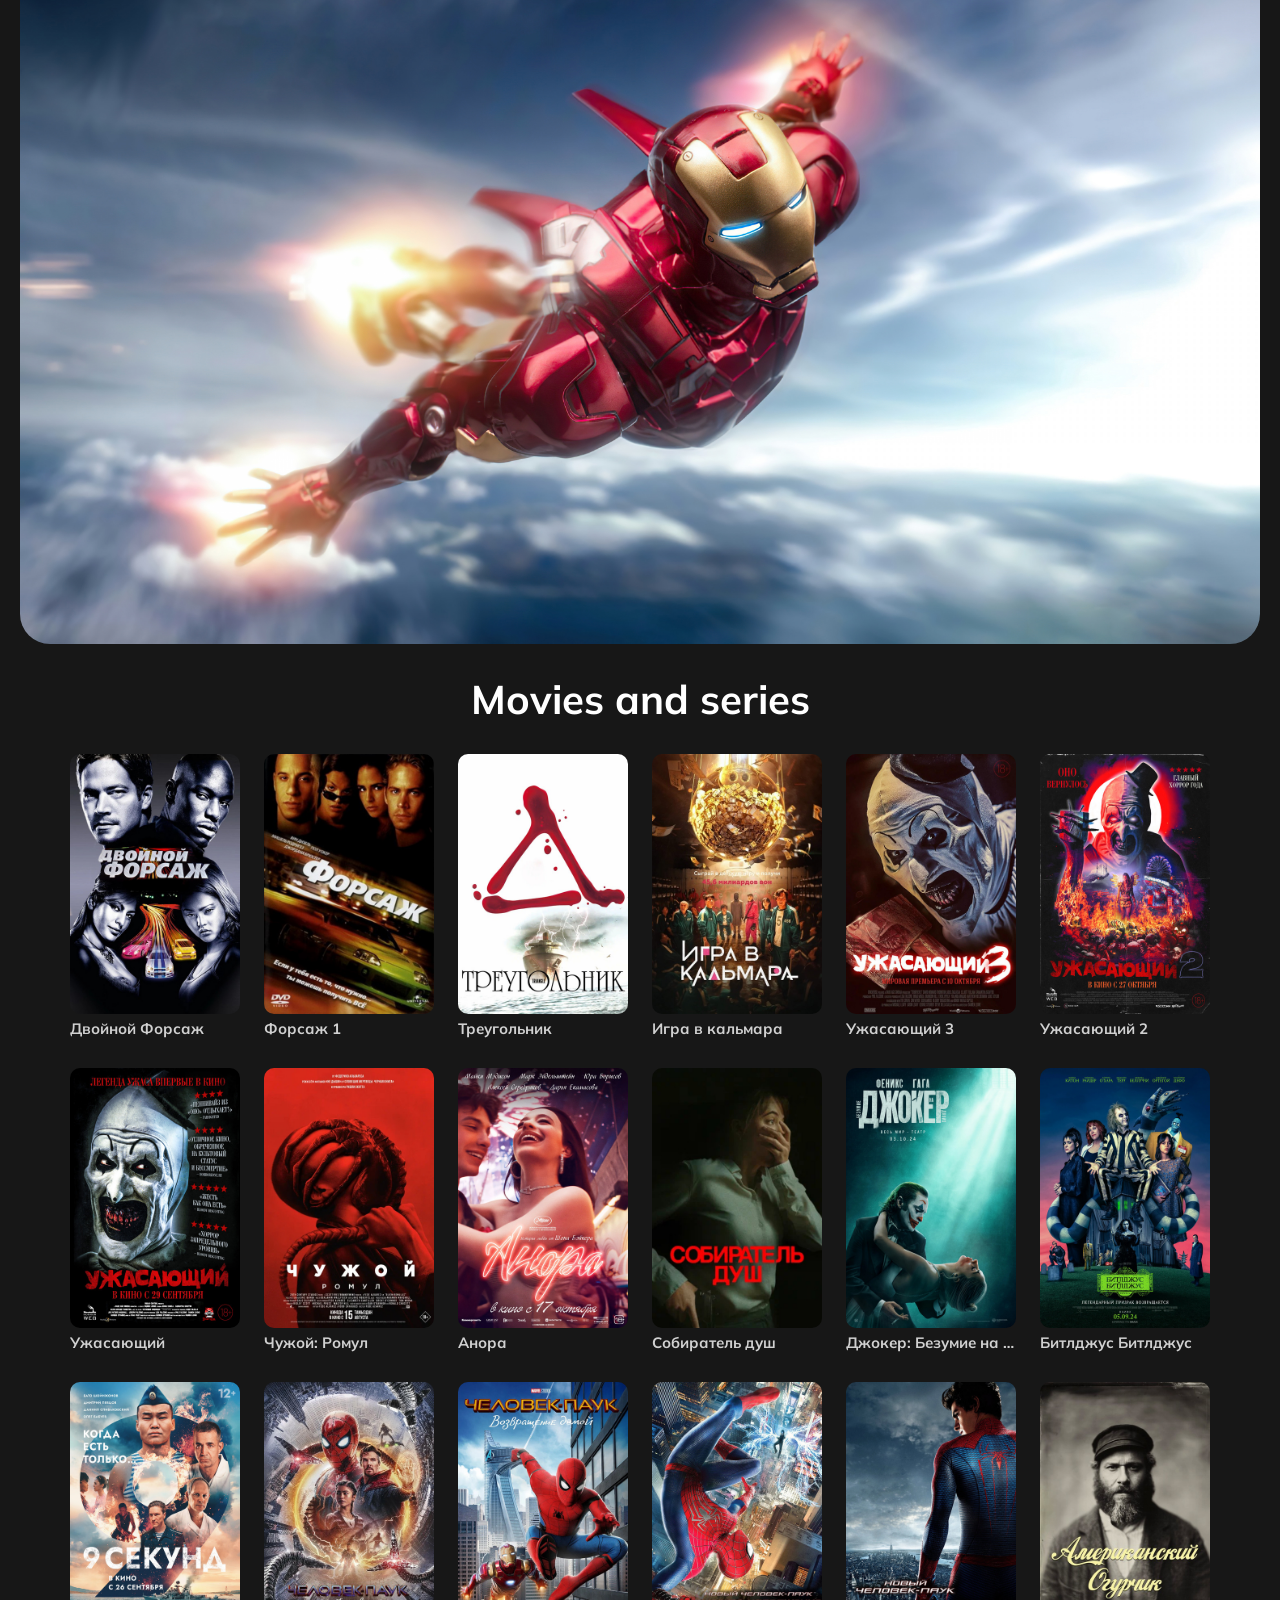
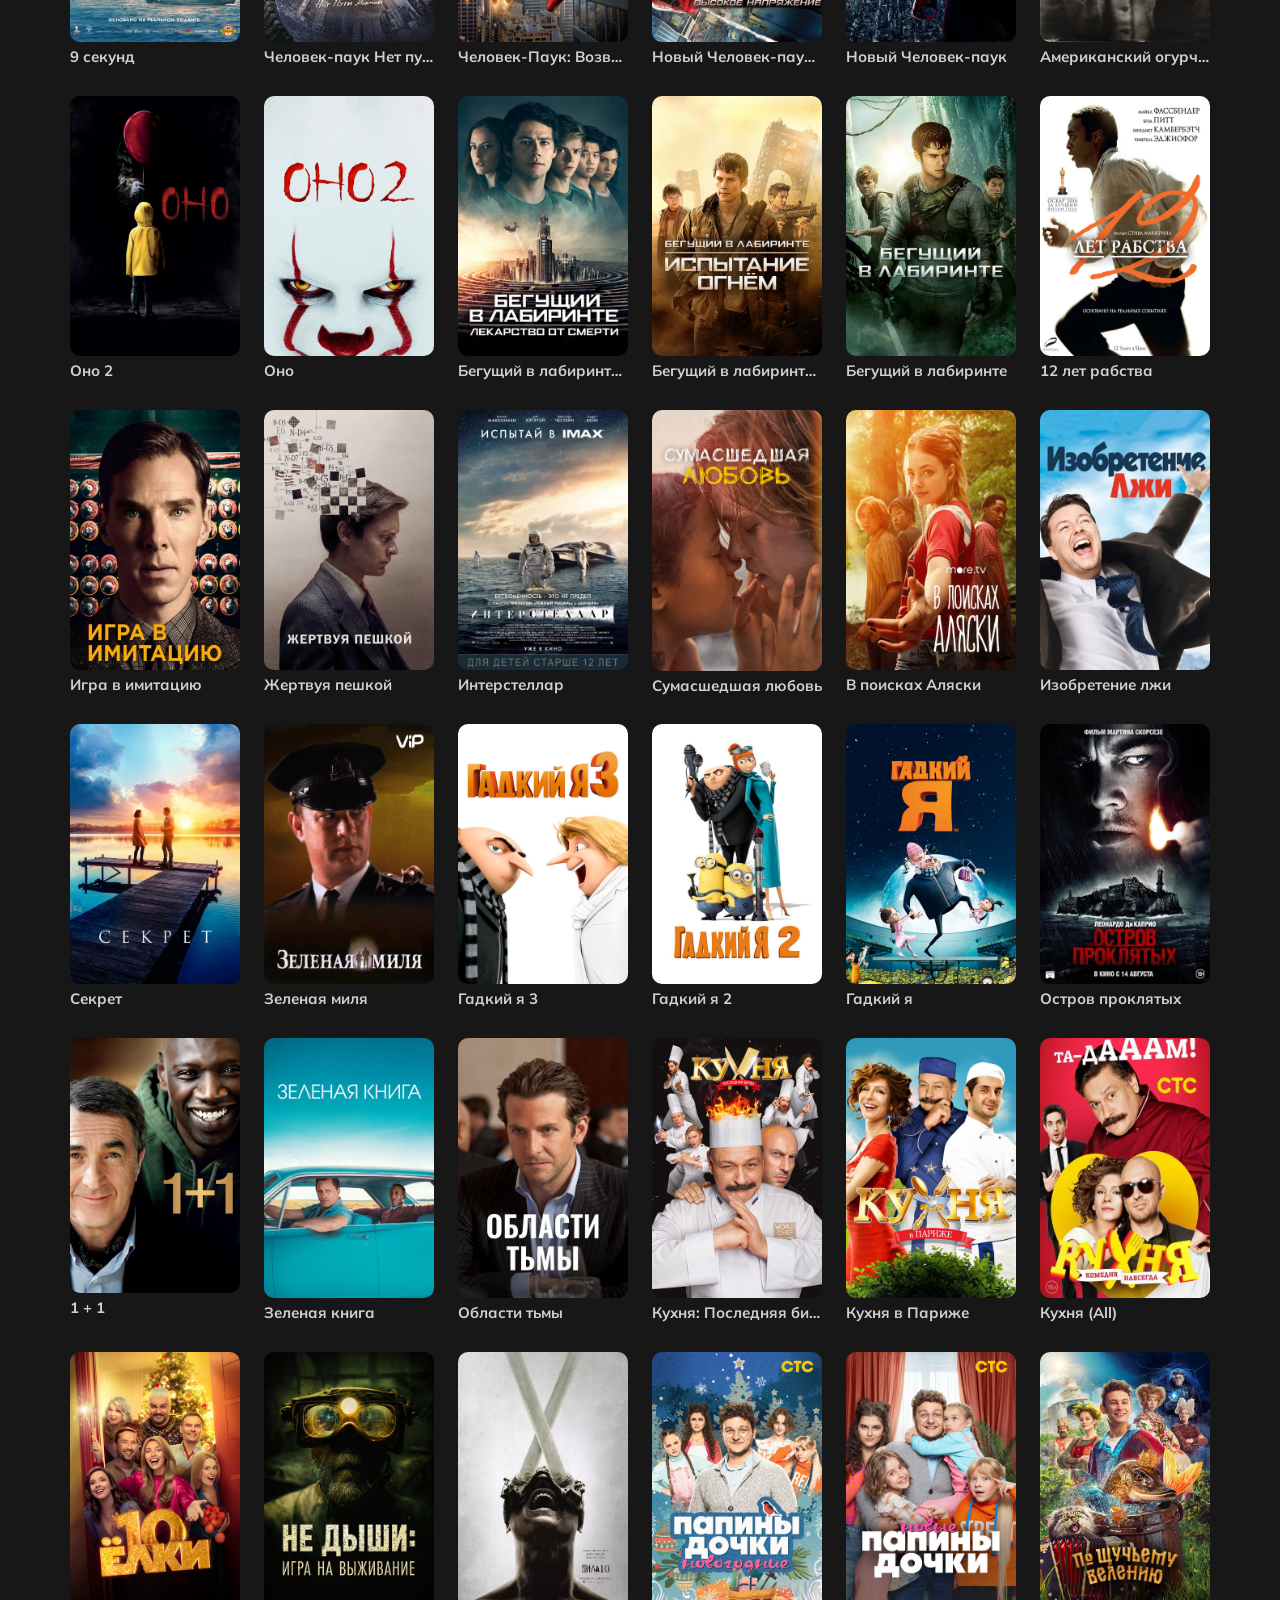
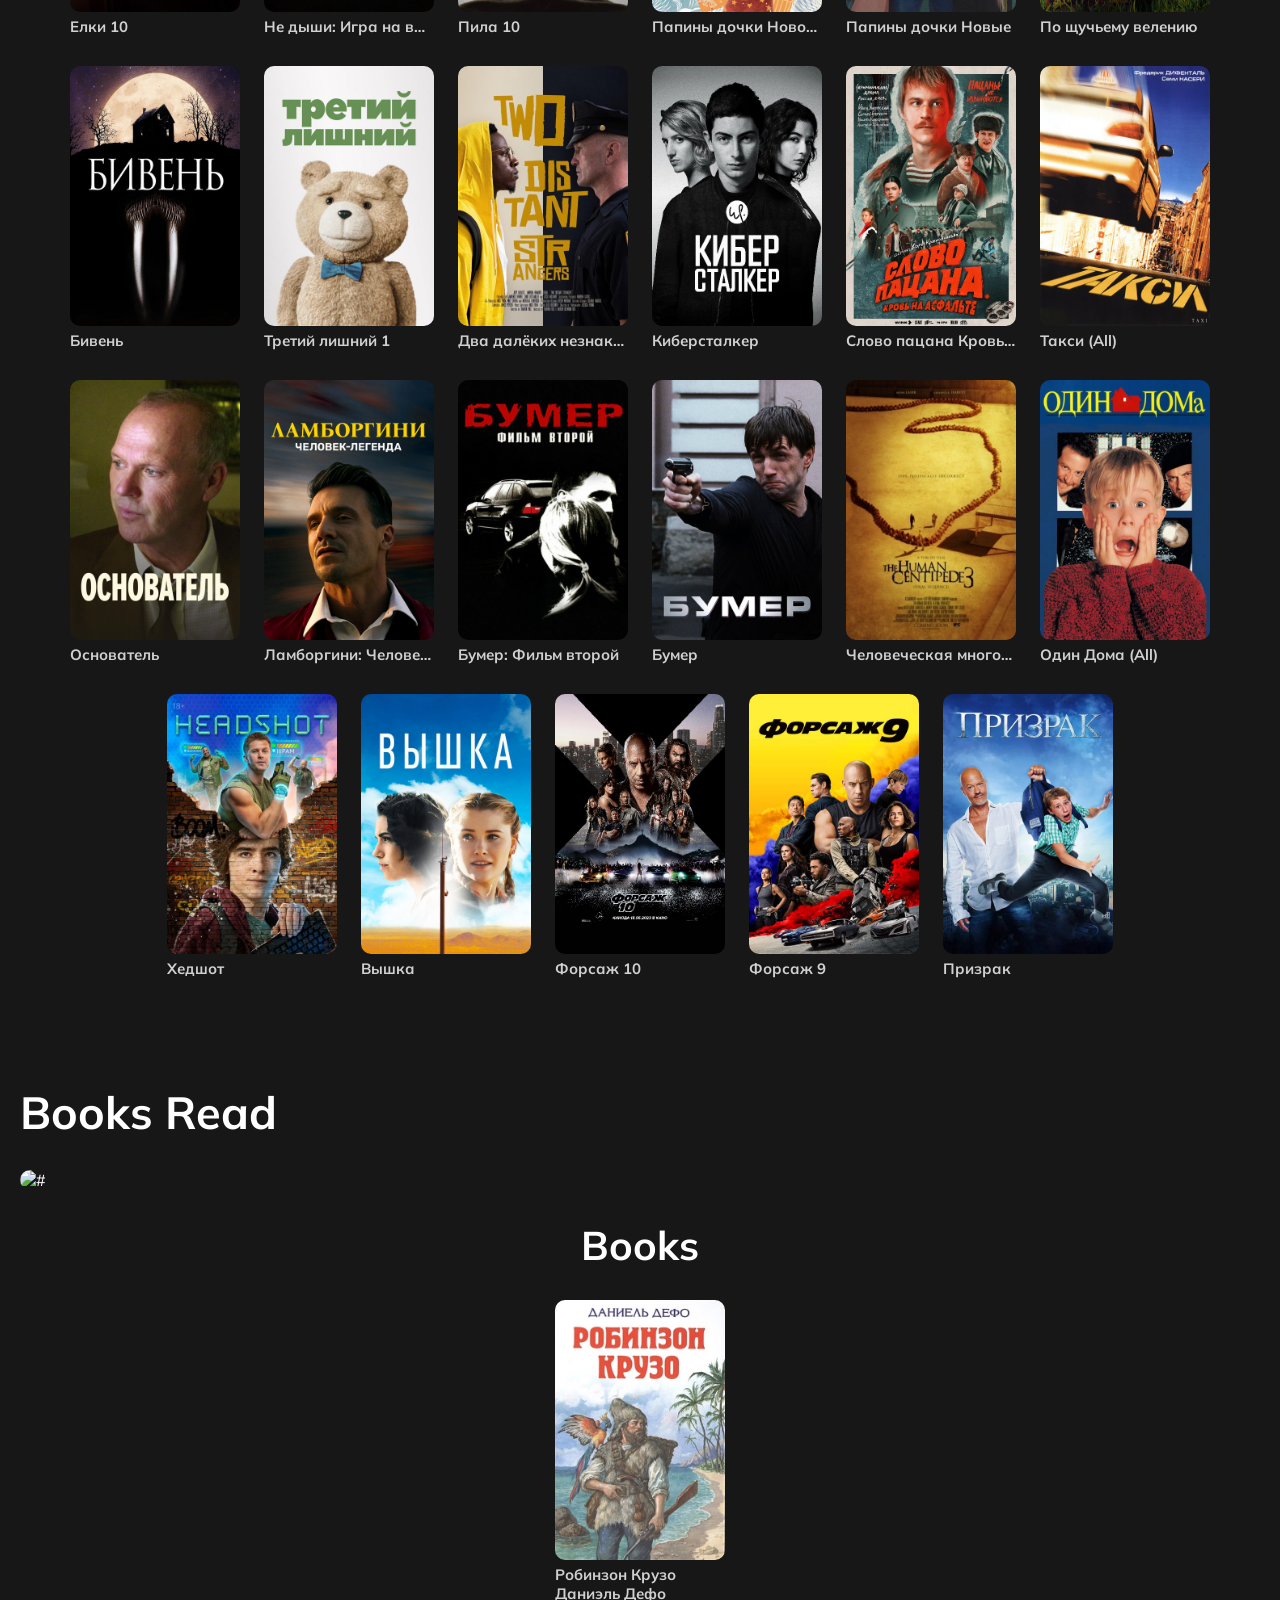
==== commit f92b620f: "Add files via upload" ====
--- a/index.html
+++ b/index.html
@@ -758,6 +758,18 @@
                     </h2>
 
                     <div class="viewing_block_all" lang="ru">
+                        <a class="general_content_block" href="https://www.kinopoisk.ru/film/323/" target="_blank">
+                            <img class="general_content_block_img" src="img/viewing/Afterburner2.jpg" alt="#">
+                            <p class="general_content_block_name">Двойной Форсаж</p>
+                        </a>
+                        <a class="general_content_block" href="https://www.kinopoisk.ru/film/666/" target="_blank">
+                            <img class="general_content_block_img" src="img/viewing/Afterburner1.jpg" alt="#">
+                            <p class="general_content_block_name">Форсаж 1</p>
+                        </a>
+                        <a class="general_content_block" href="https://www.kinopoisk.ru/film/406403/" target="_blank">
+                            <img class="general_content_block_img" src="img/viewing/Triangle.jpg" alt="#">
+                            <p class="general_content_block_name">Треугольник</p>
+                        </a>
                         <a class="general_content_block" href="https://www.kinopoisk.ru/series/1301710/" target="_blank">
                             <img class="general_content_block_img" src="img/viewing/TheSquidGame.jpg" alt="#">
                             <p class="general_content_block_name">Игра в кальмара</p>
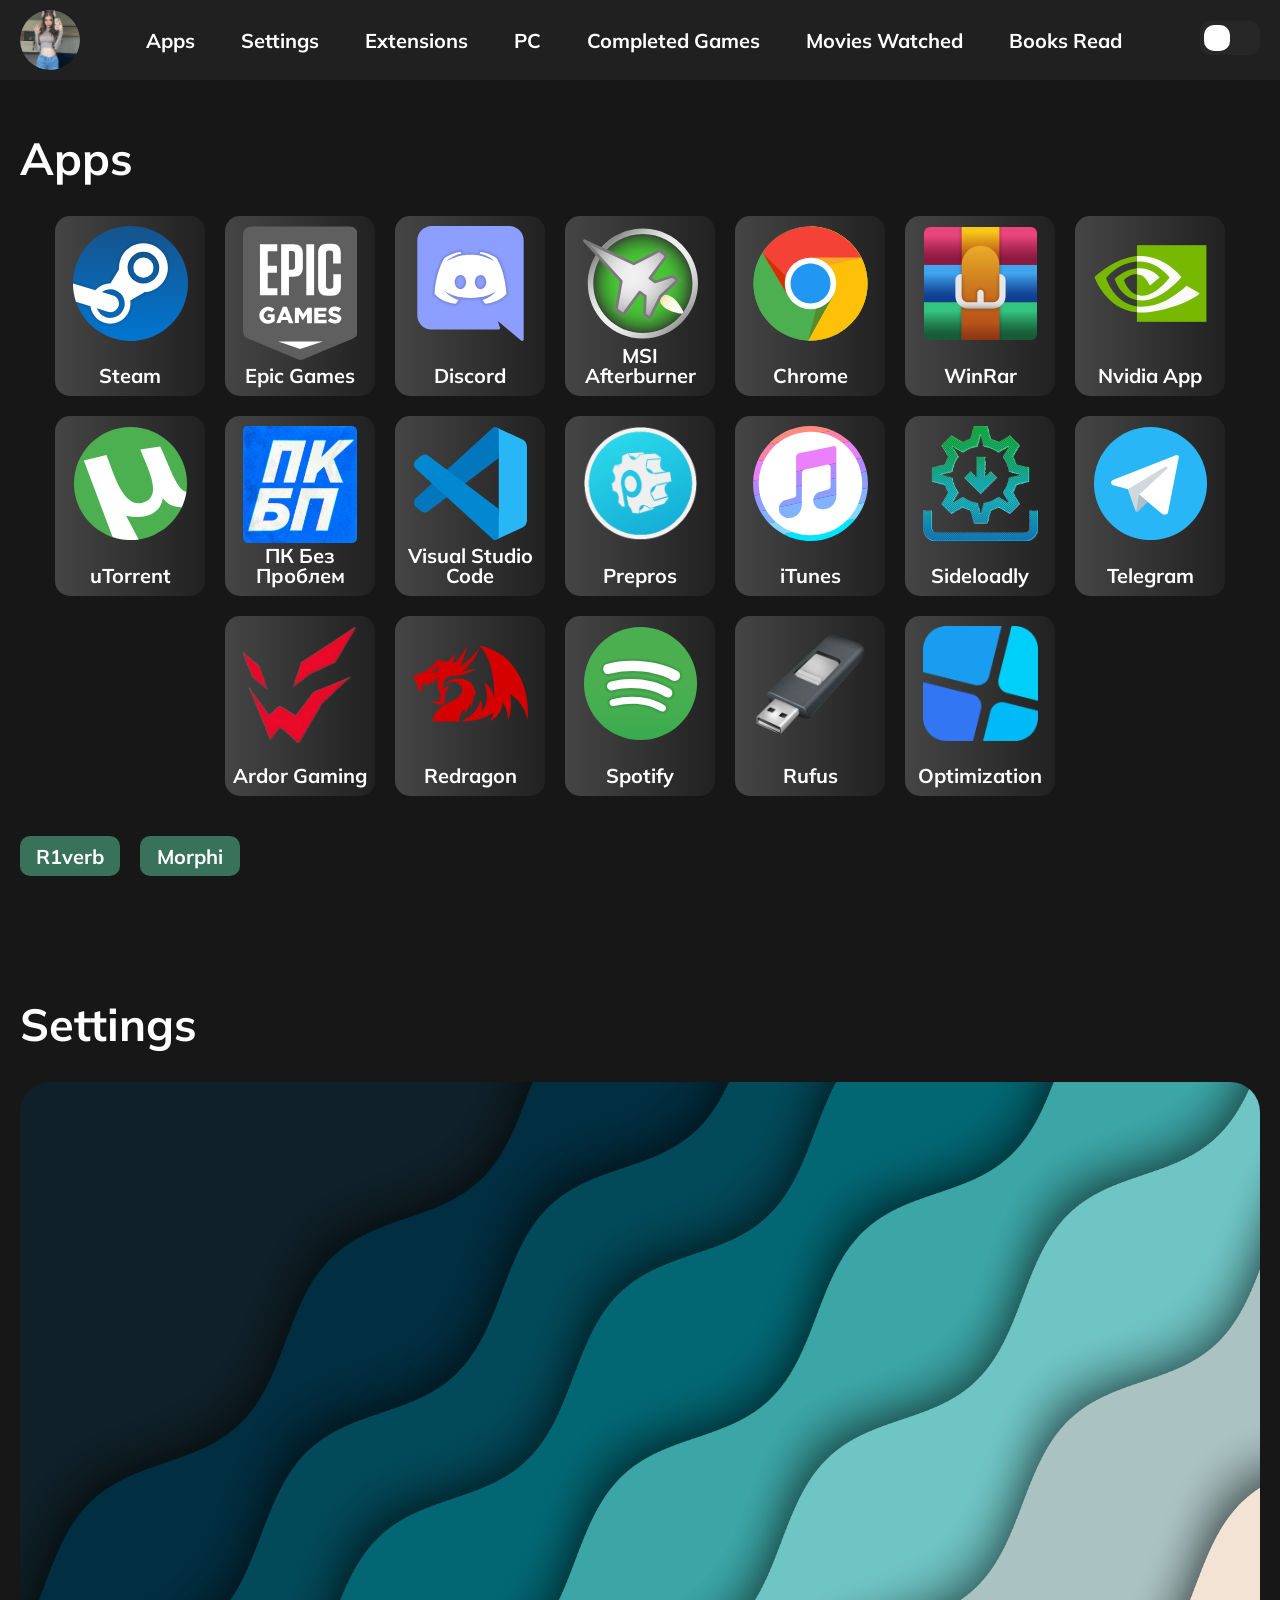
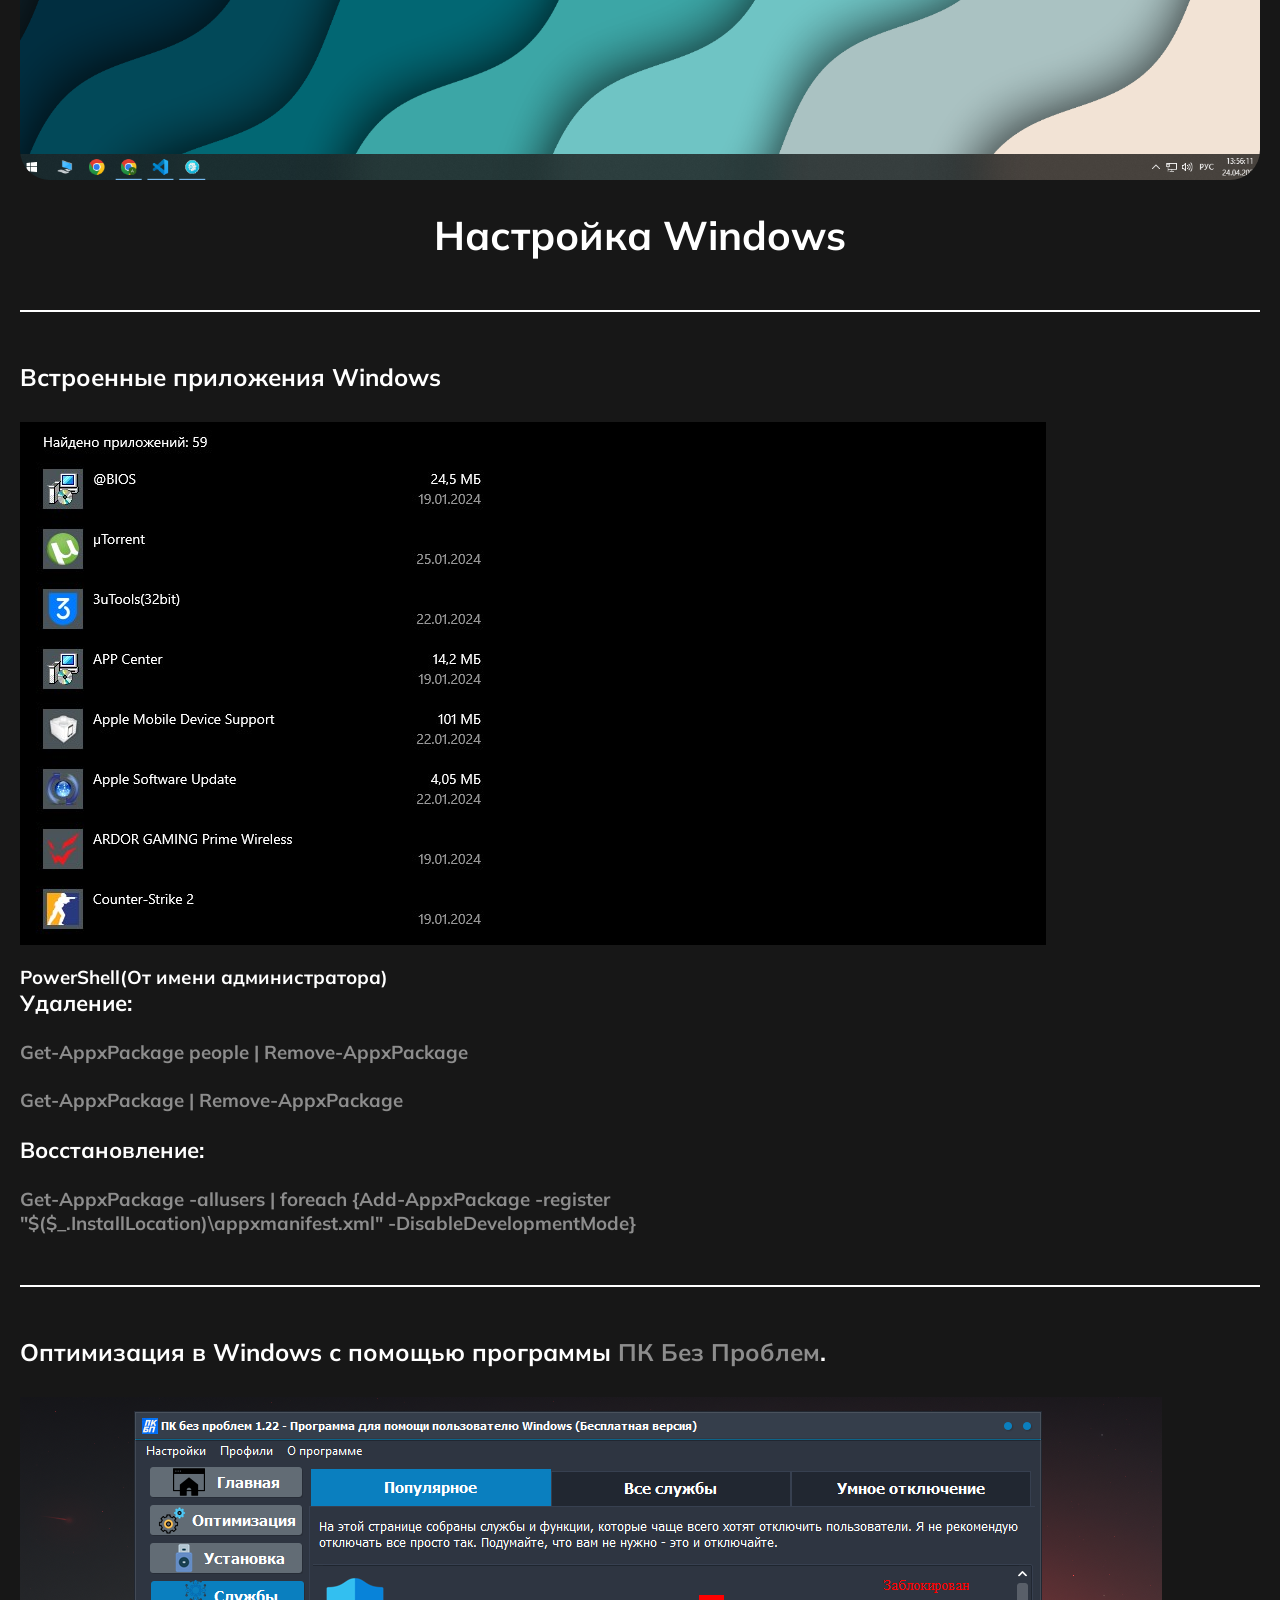
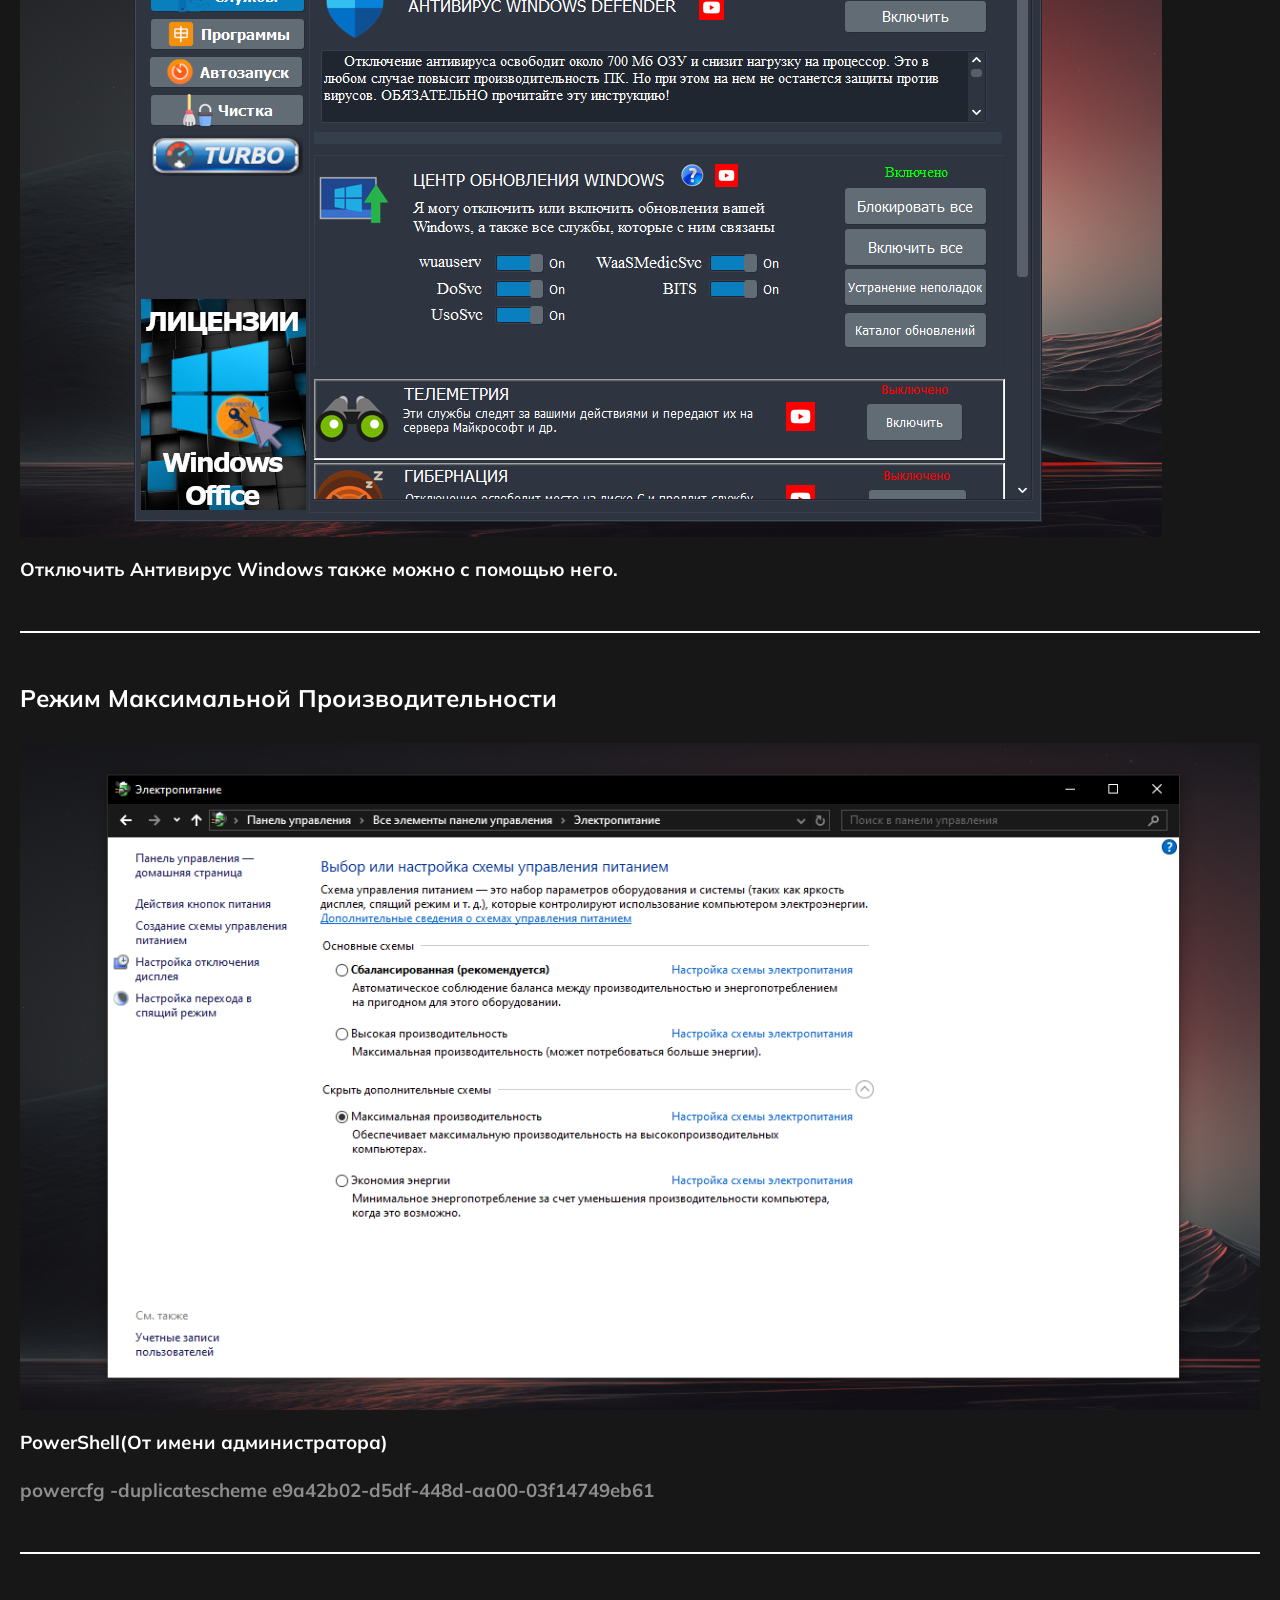
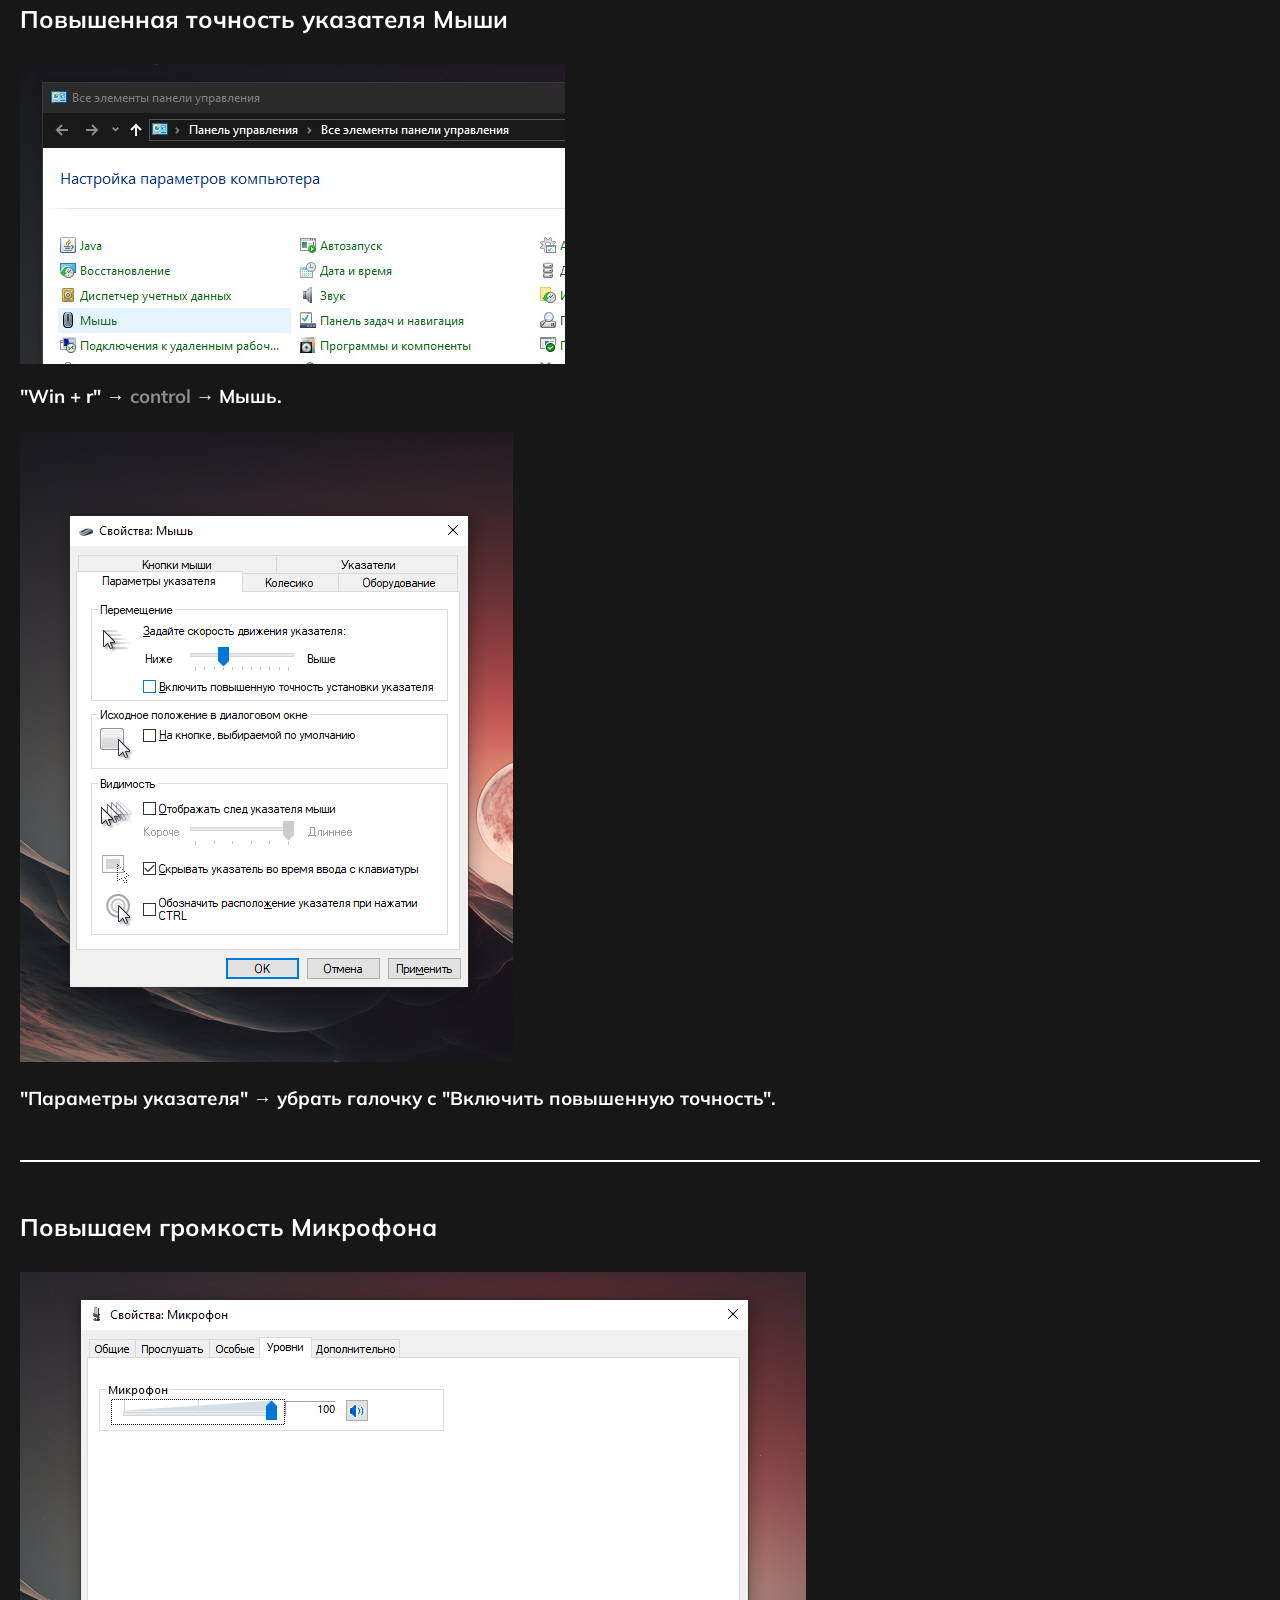
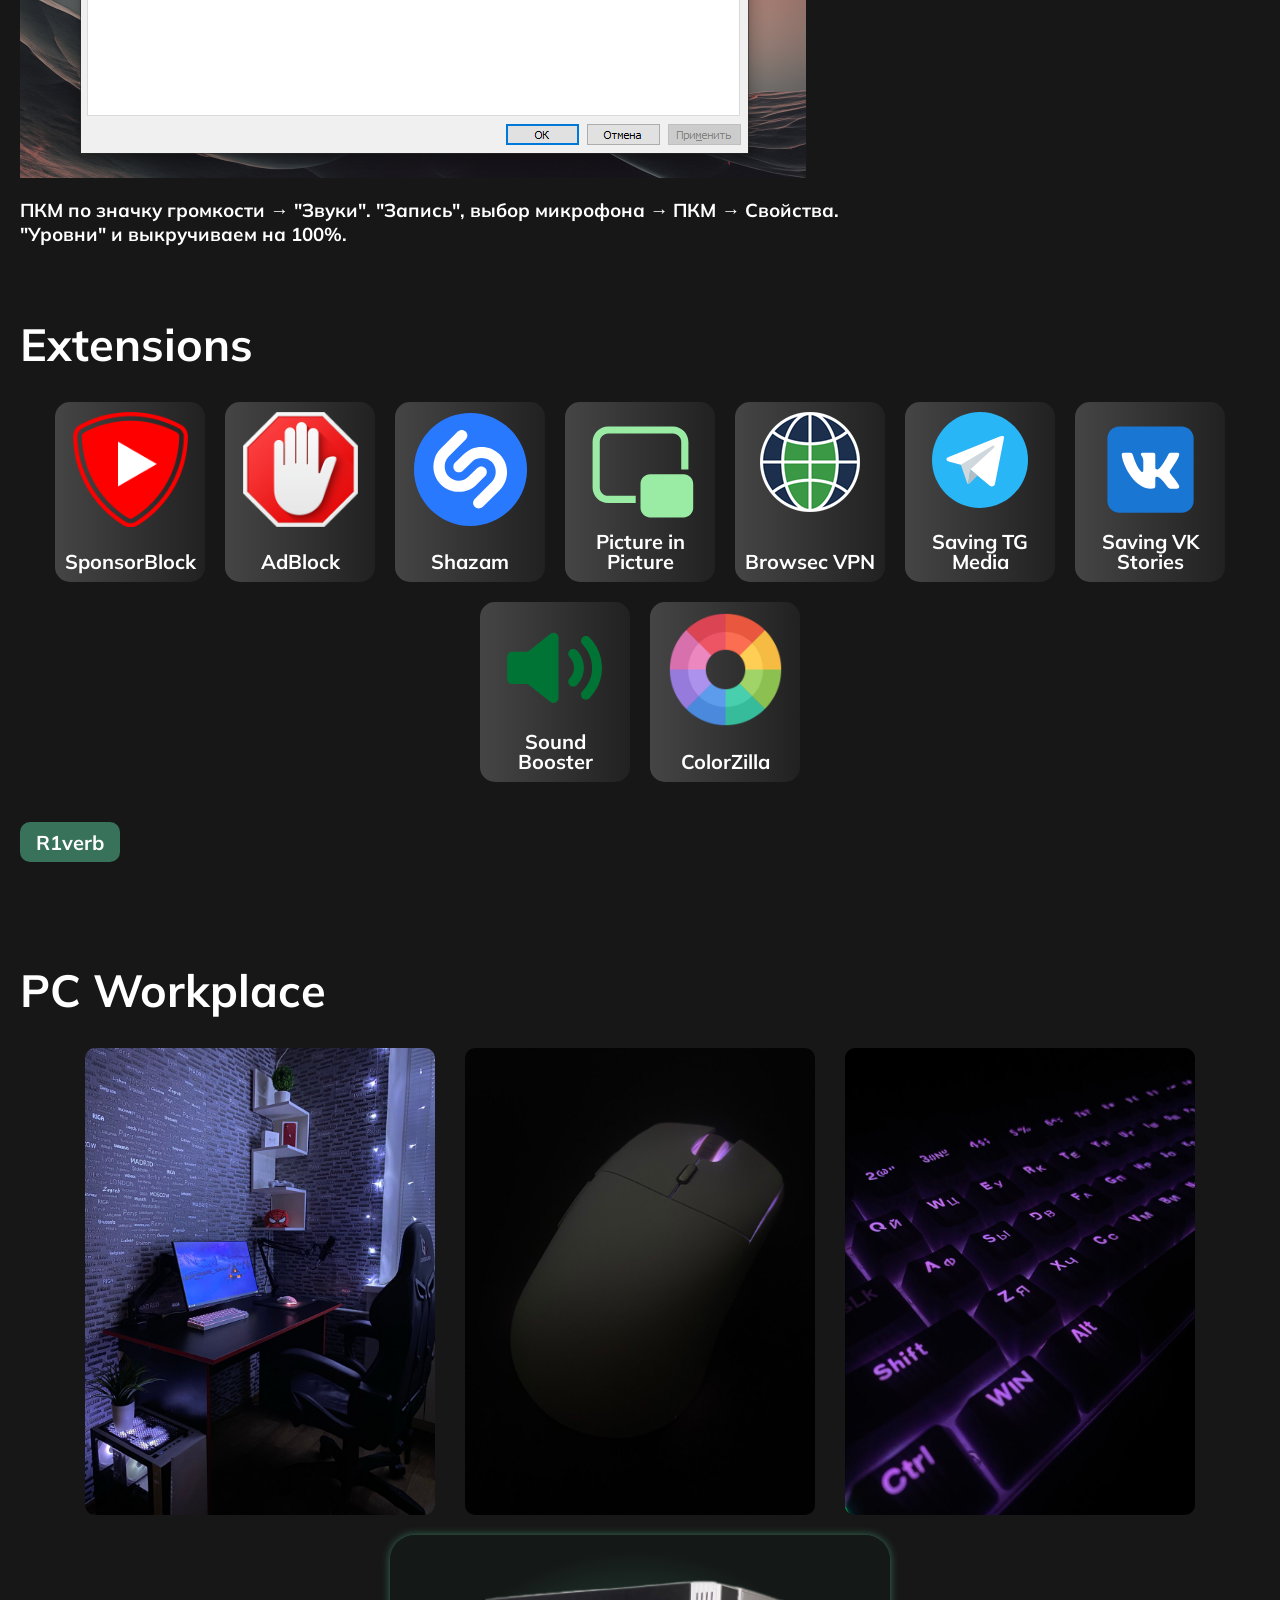
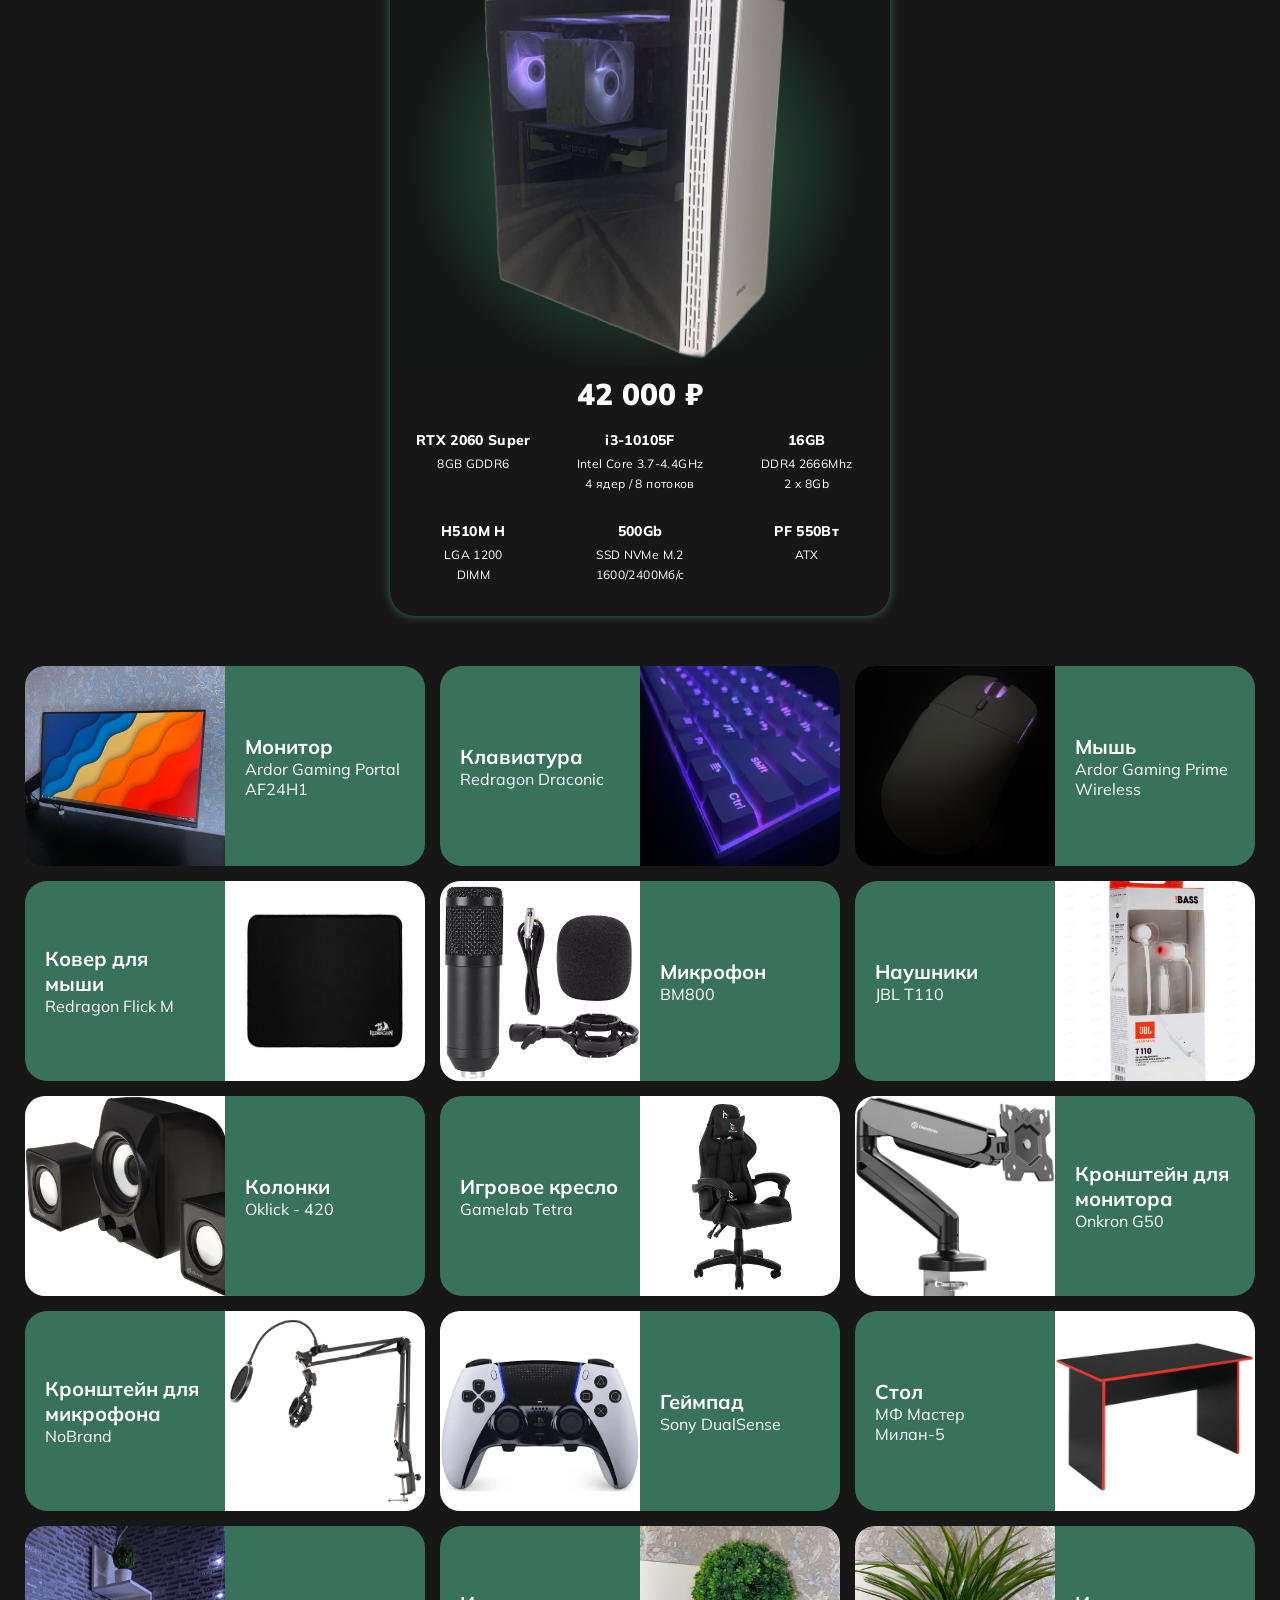
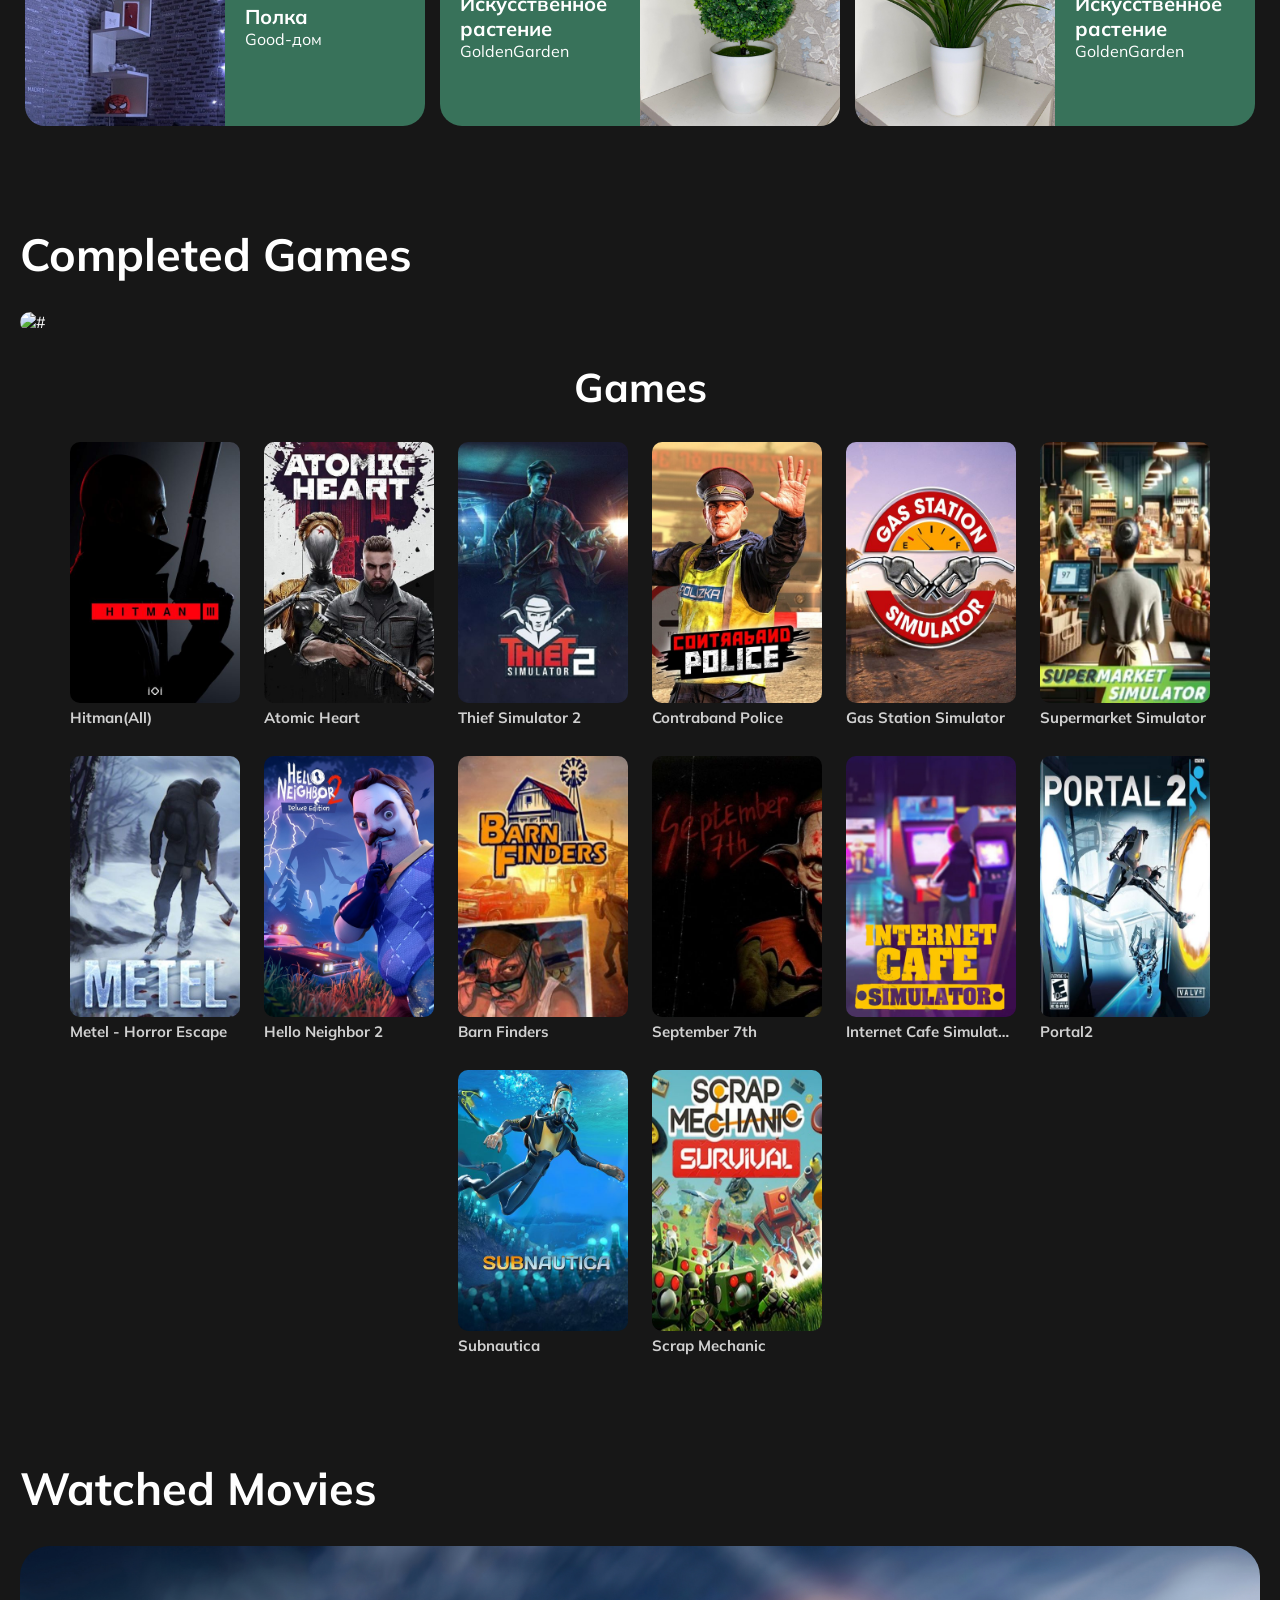
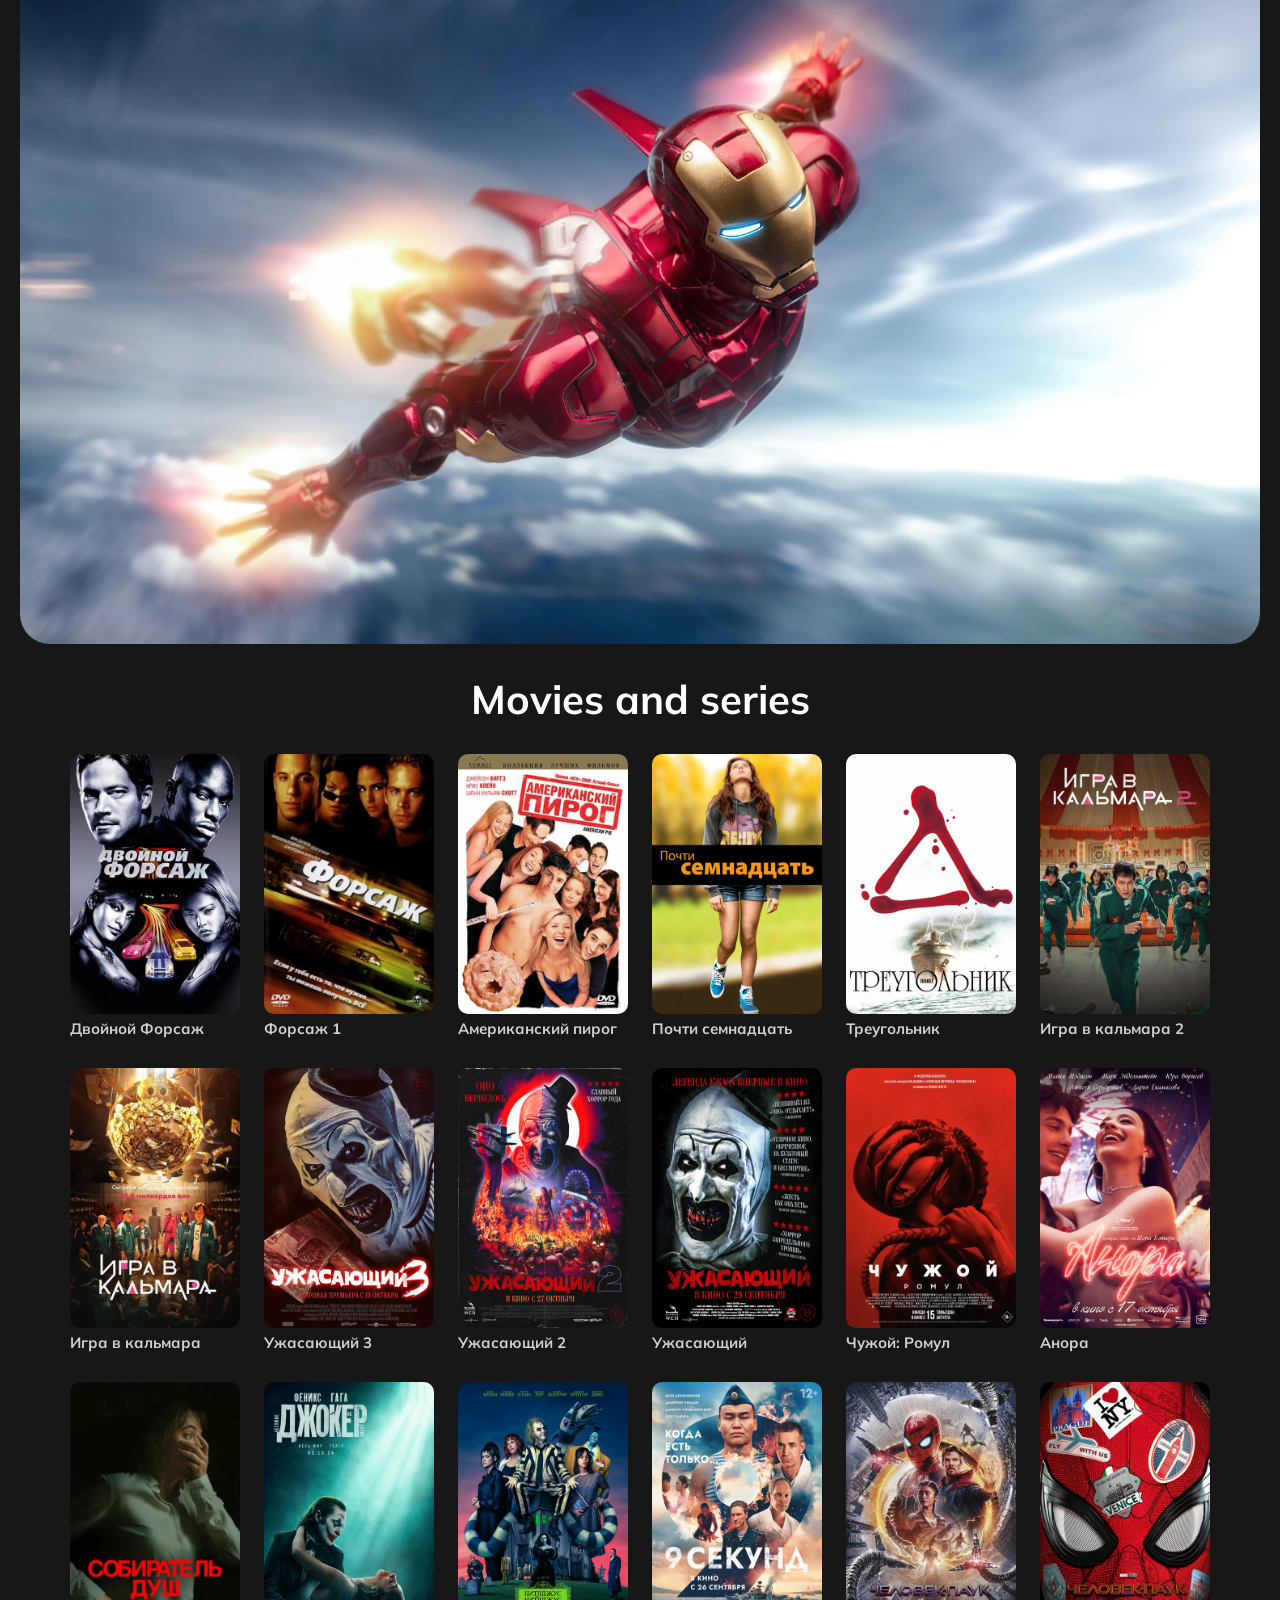
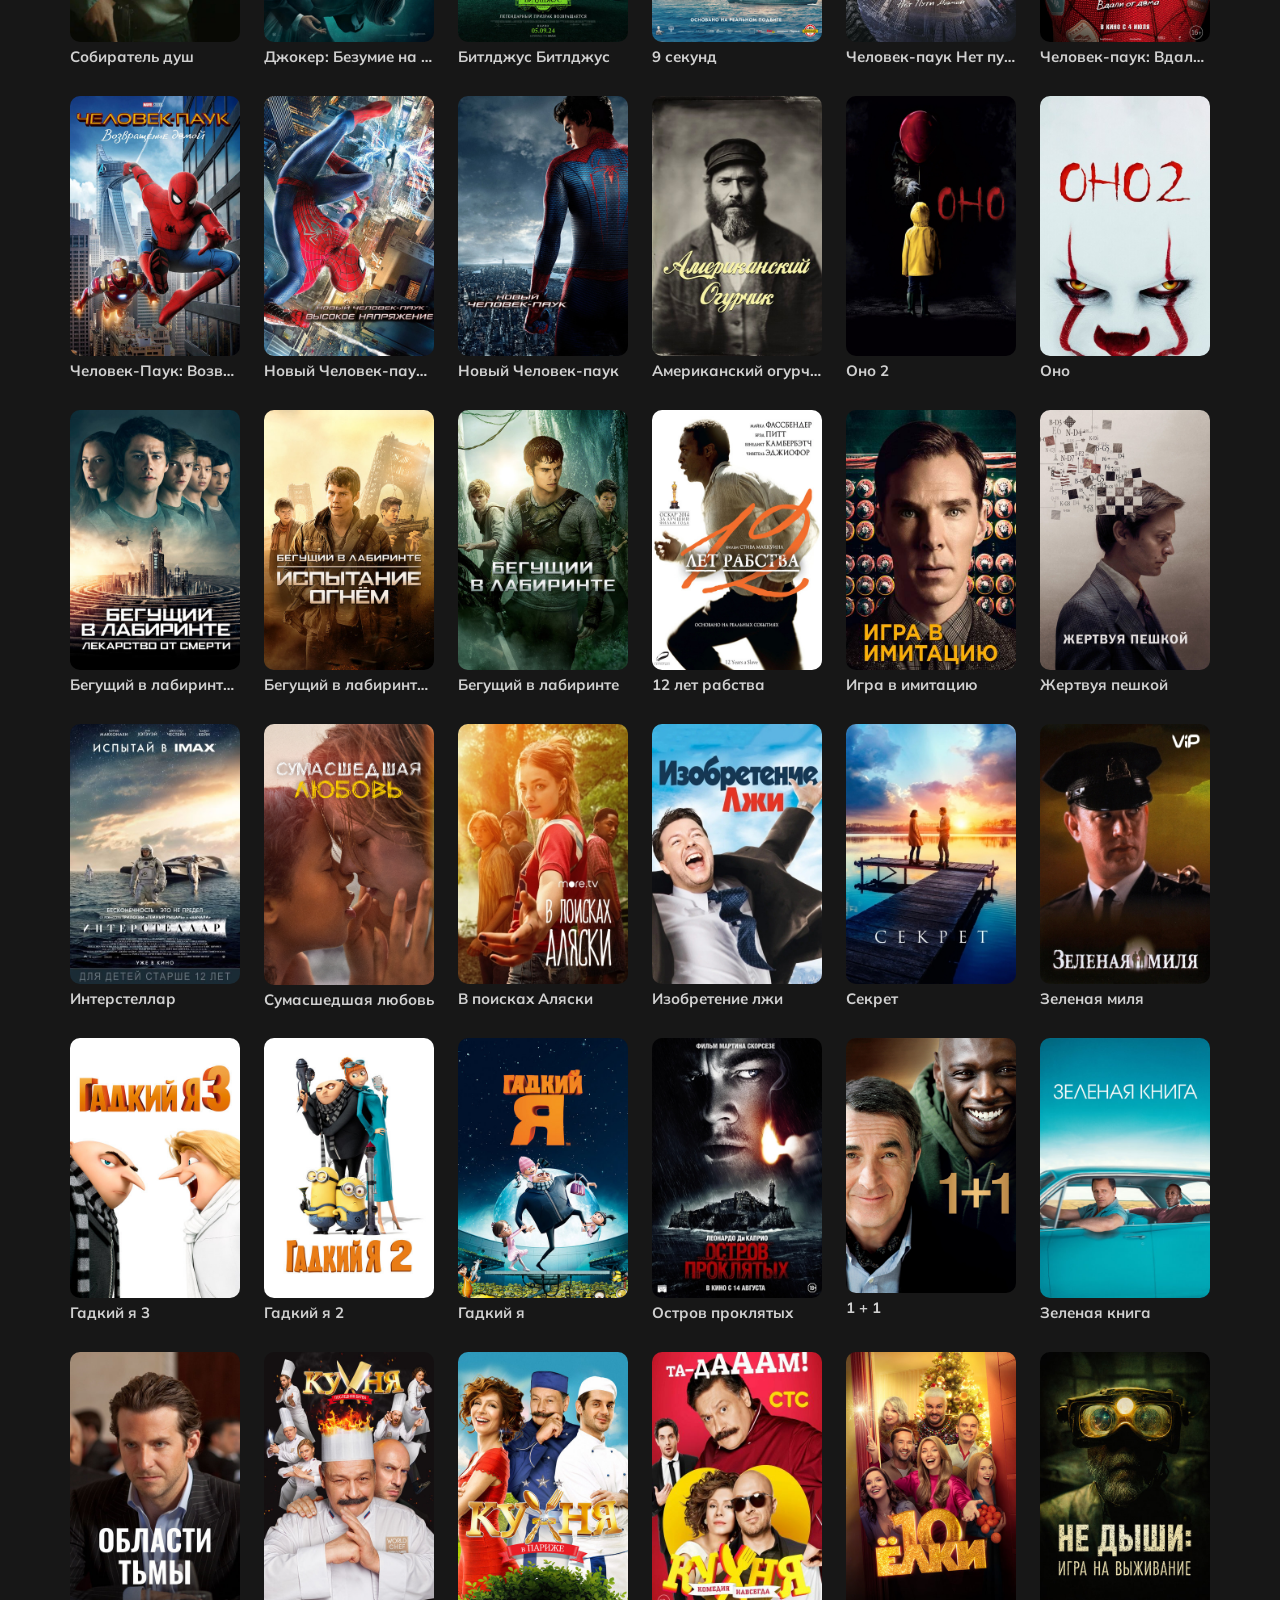
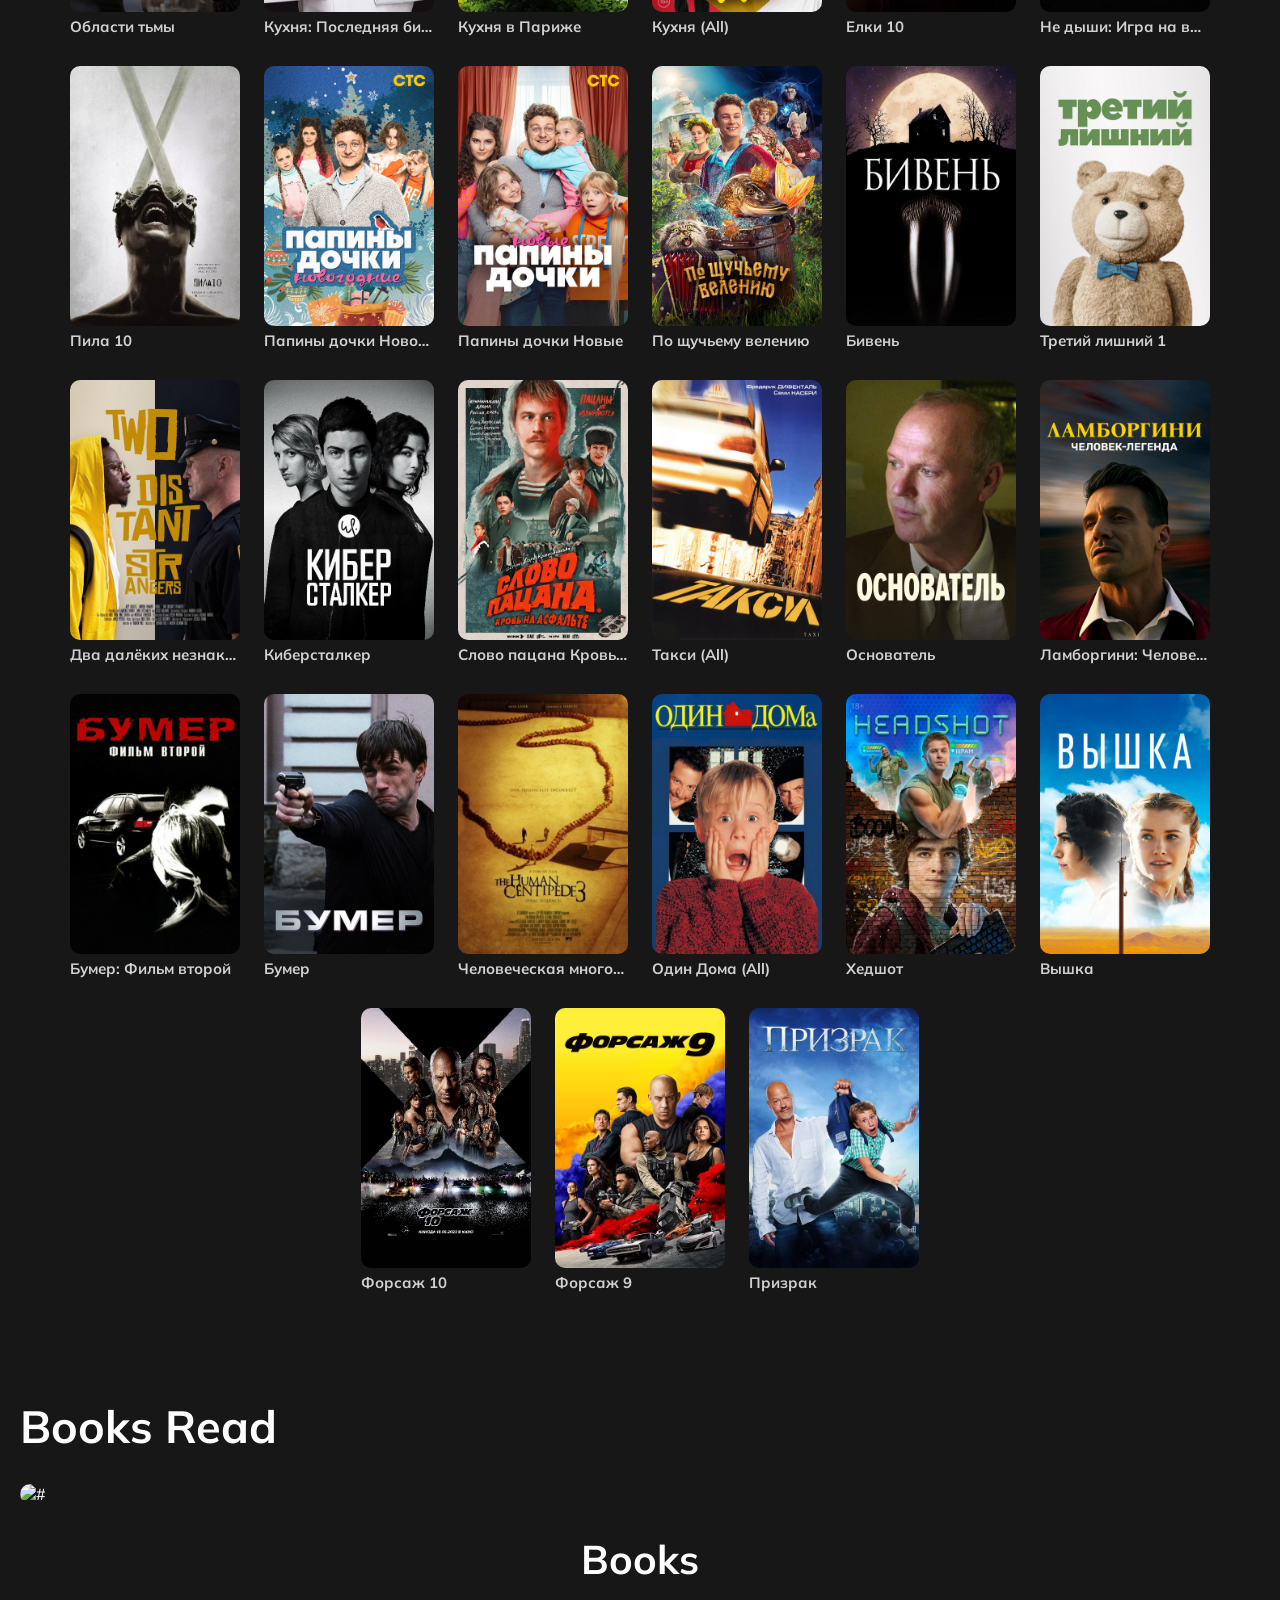
==== commit d49fa2c0: "Add files via upload" ====
--- a/index.html
+++ b/index.html
@@ -766,11 +766,23 @@
                             <img class="general_content_block_img" src="img/viewing/Afterburner1.jpg" alt="#">
                             <p class="general_content_block_name">Форсаж 1</p>
                         </a>
+                        <a class="general_content_block" href="https://www.kinopoisk.ru/film/5129/" target="_blank">
+                            <img class="general_content_block_img" src="img/viewing/AmericanPie.jpg" alt="#">
+                            <p class="general_content_block_name">Американский пирог</p>
+                        </a>
+                        <a class="general_content_block" href="https://www.kinopoisk.ru/film/624161/" target="_blank">
+                            <img class="general_content_block_img" src="img/viewing/AlmostSeventeen.jpg" alt="#">
+                            <p class="general_content_block_name">Почти семнадцать</p>
+                        </a>
                         <a class="general_content_block" href="https://www.kinopoisk.ru/film/406403/" target="_blank">
                             <img class="general_content_block_img" src="img/viewing/Triangle.jpg" alt="#">
                             <p class="general_content_block_name">Треугольник</p>
                         </a>
                         <a class="general_content_block" href="https://www.kinopoisk.ru/series/1301710/" target="_blank">
+                            <img class="general_content_block_img" src="img/viewing/TheSquidGame2.jpg" alt="#">
+                            <p class="general_content_block_name">Игра в кальмара 2</p>
+                        </a>
+                        <a class="general_content_block" href="https://www.kinopoisk.ru/series/1301710/" target="_blank">
                             <img class="general_content_block_img" src="img/viewing/TheSquidGame.jpg" alt="#">
                             <p class="general_content_block_name">Игра в кальмара</p>
                         </a>
@@ -813,6 +825,10 @@
                         <a class="general_content_block" href="https://www.kinopoisk.ru/film/1309570/" target="_blank">
                             <img class="general_content_block_img" src="img/viewing/Spider-ManHasNoWayHome.jfif" alt="#">
                             <p class="general_content_block_name">Человек-паук Нет пути домой</p>
+                        </a>
+                        <a class="general_content_block" href="https://www.kinopoisk.ru/film/1008445/" target="_blank">
+                            <img class="general_content_block_img" src="img/viewing/Spider-ManFarFromHome.jpg" alt="#">
+                            <p class="general_content_block_name">Человек-паук: Вдали от дома</p>
                         </a>
                         <a class="general_content_block" href="https://www.kinopoisk.ru/film/690593/" target="_blank">
                             <img class="general_content_block_img" src="img/viewing/SpiderManHomecoming.jpg" alt="#">
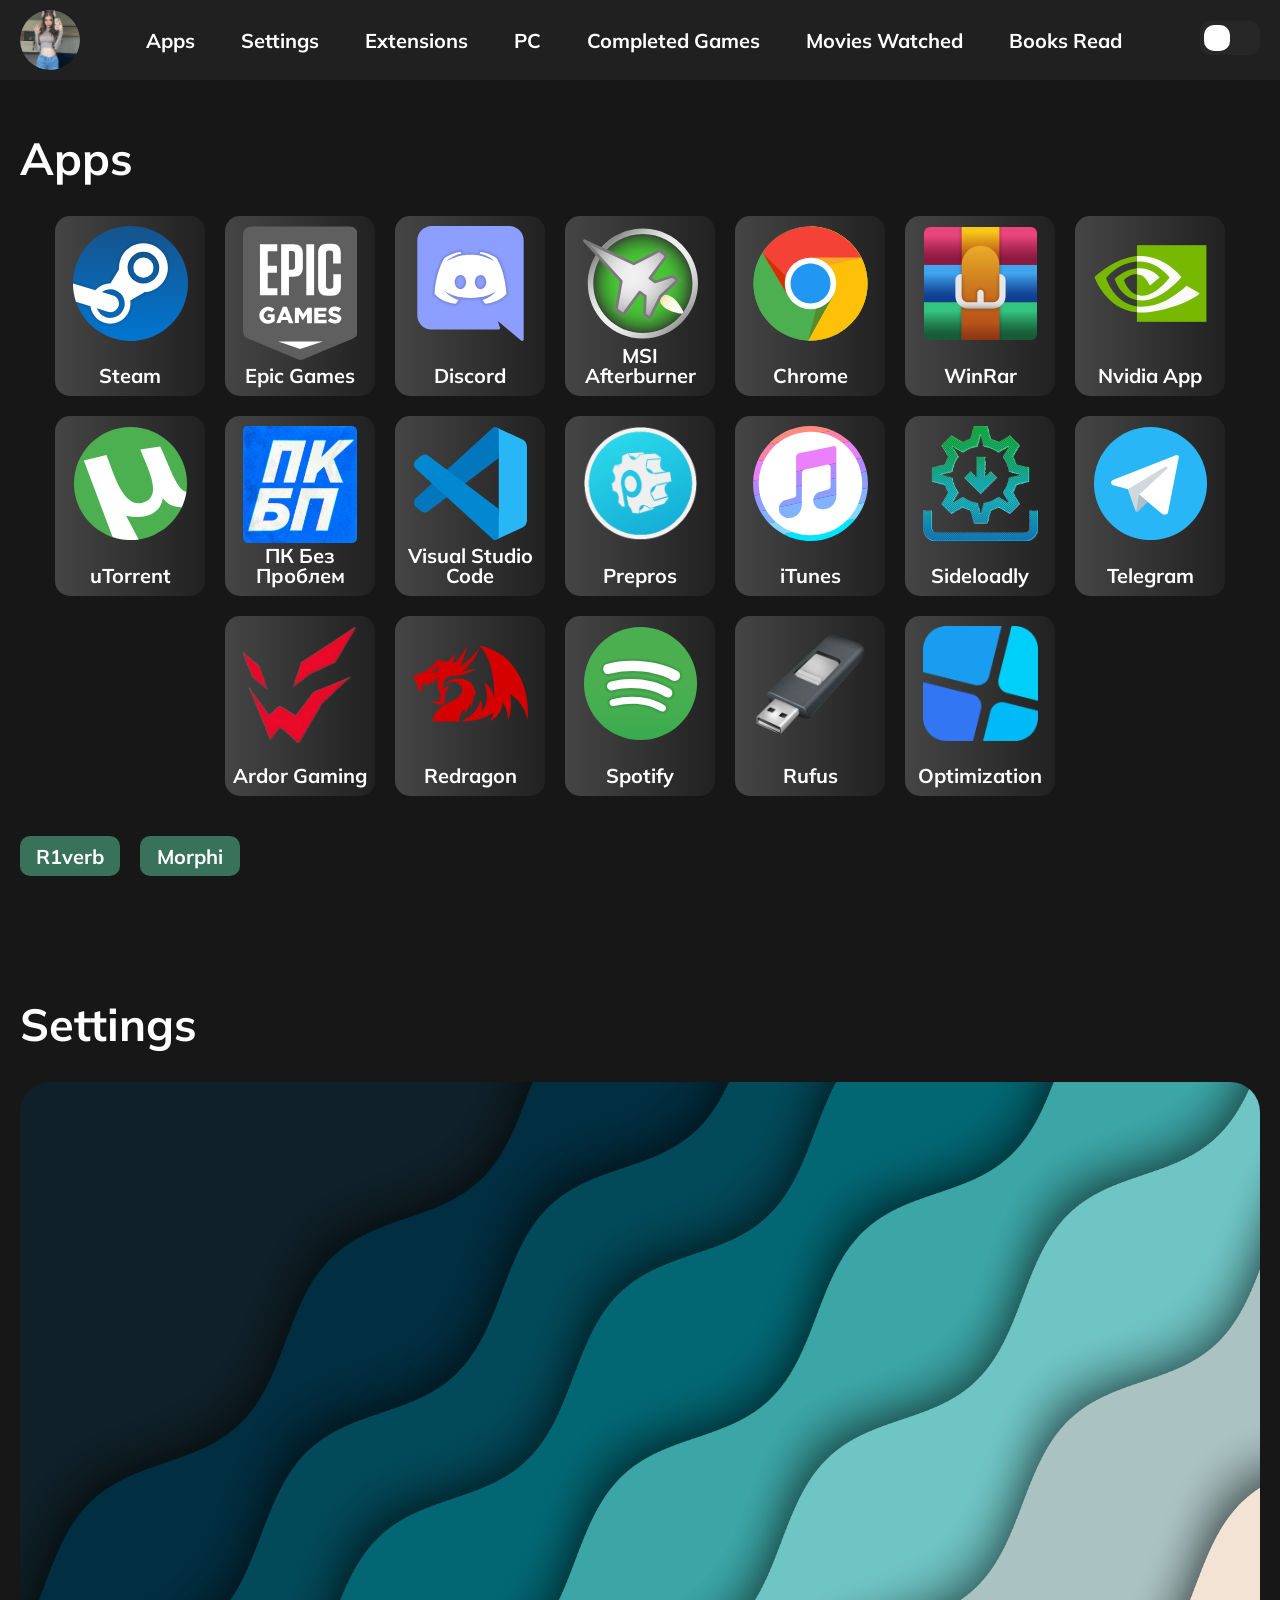
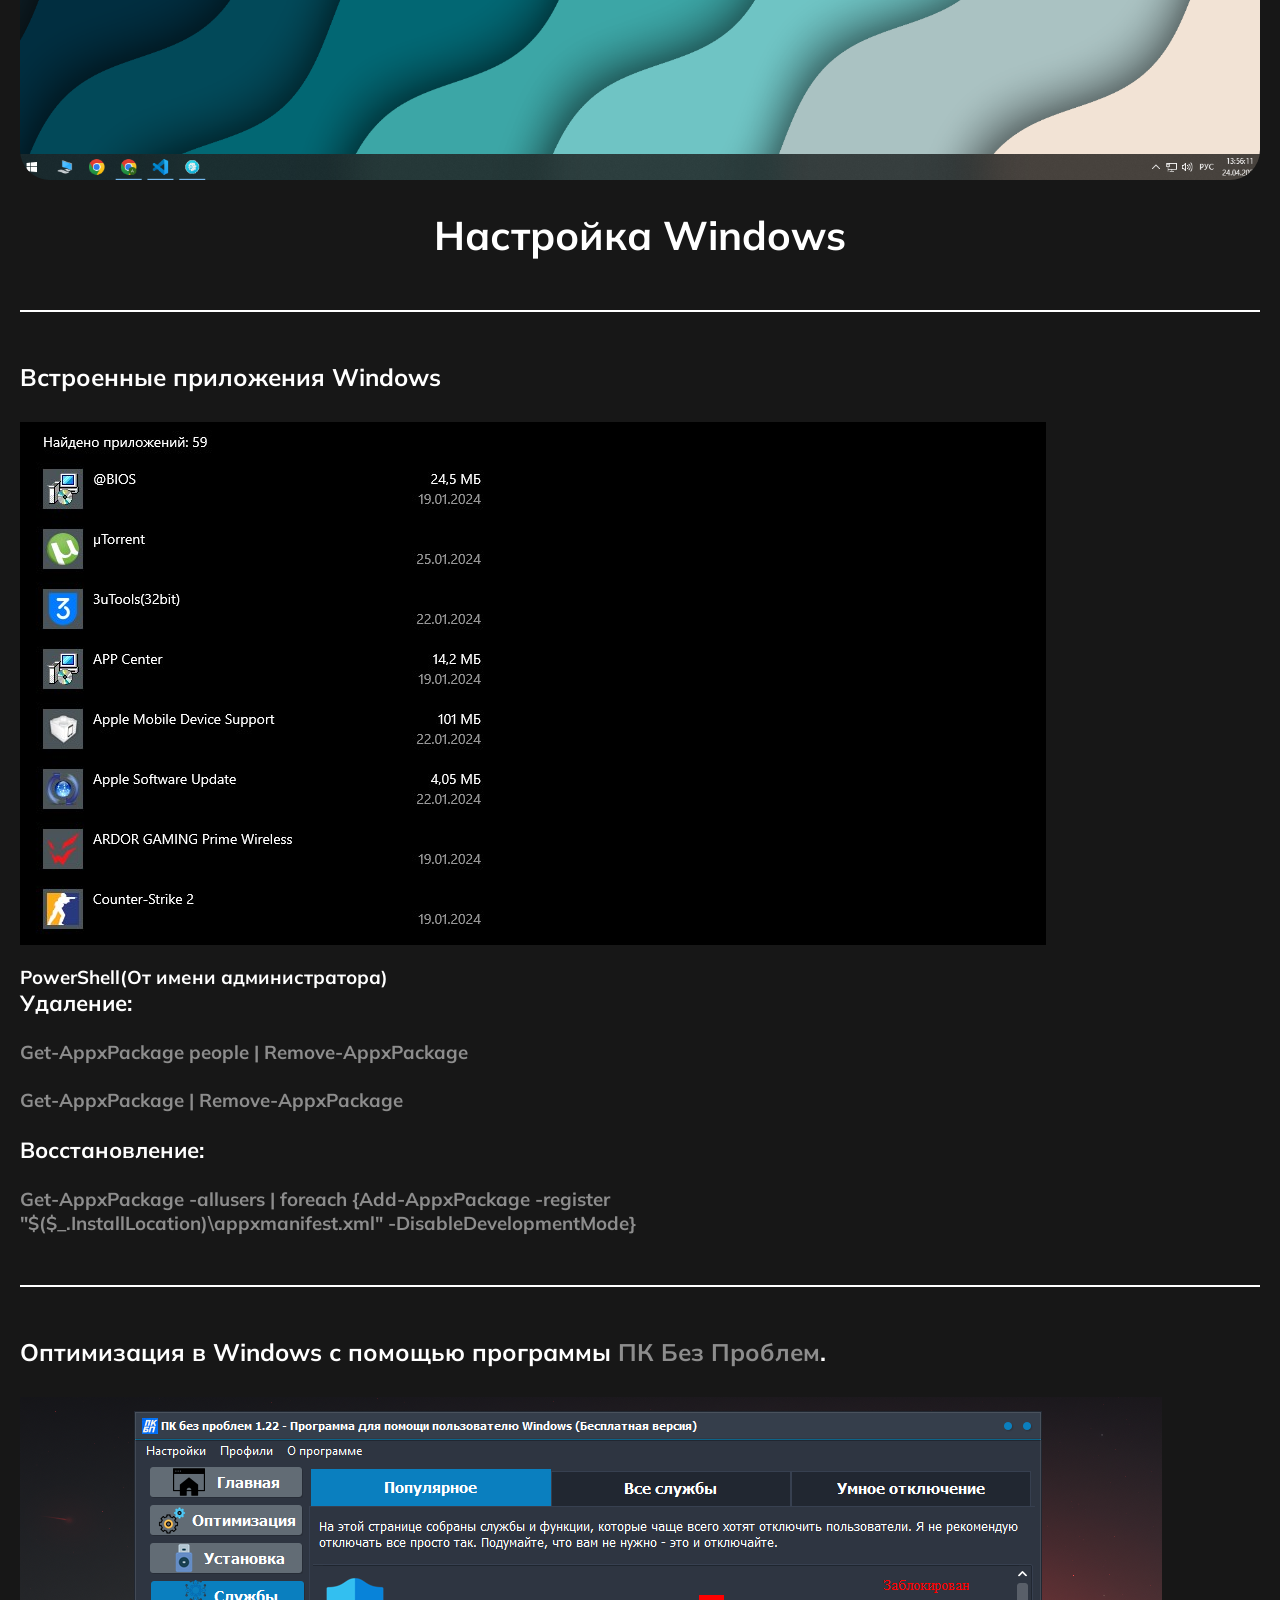
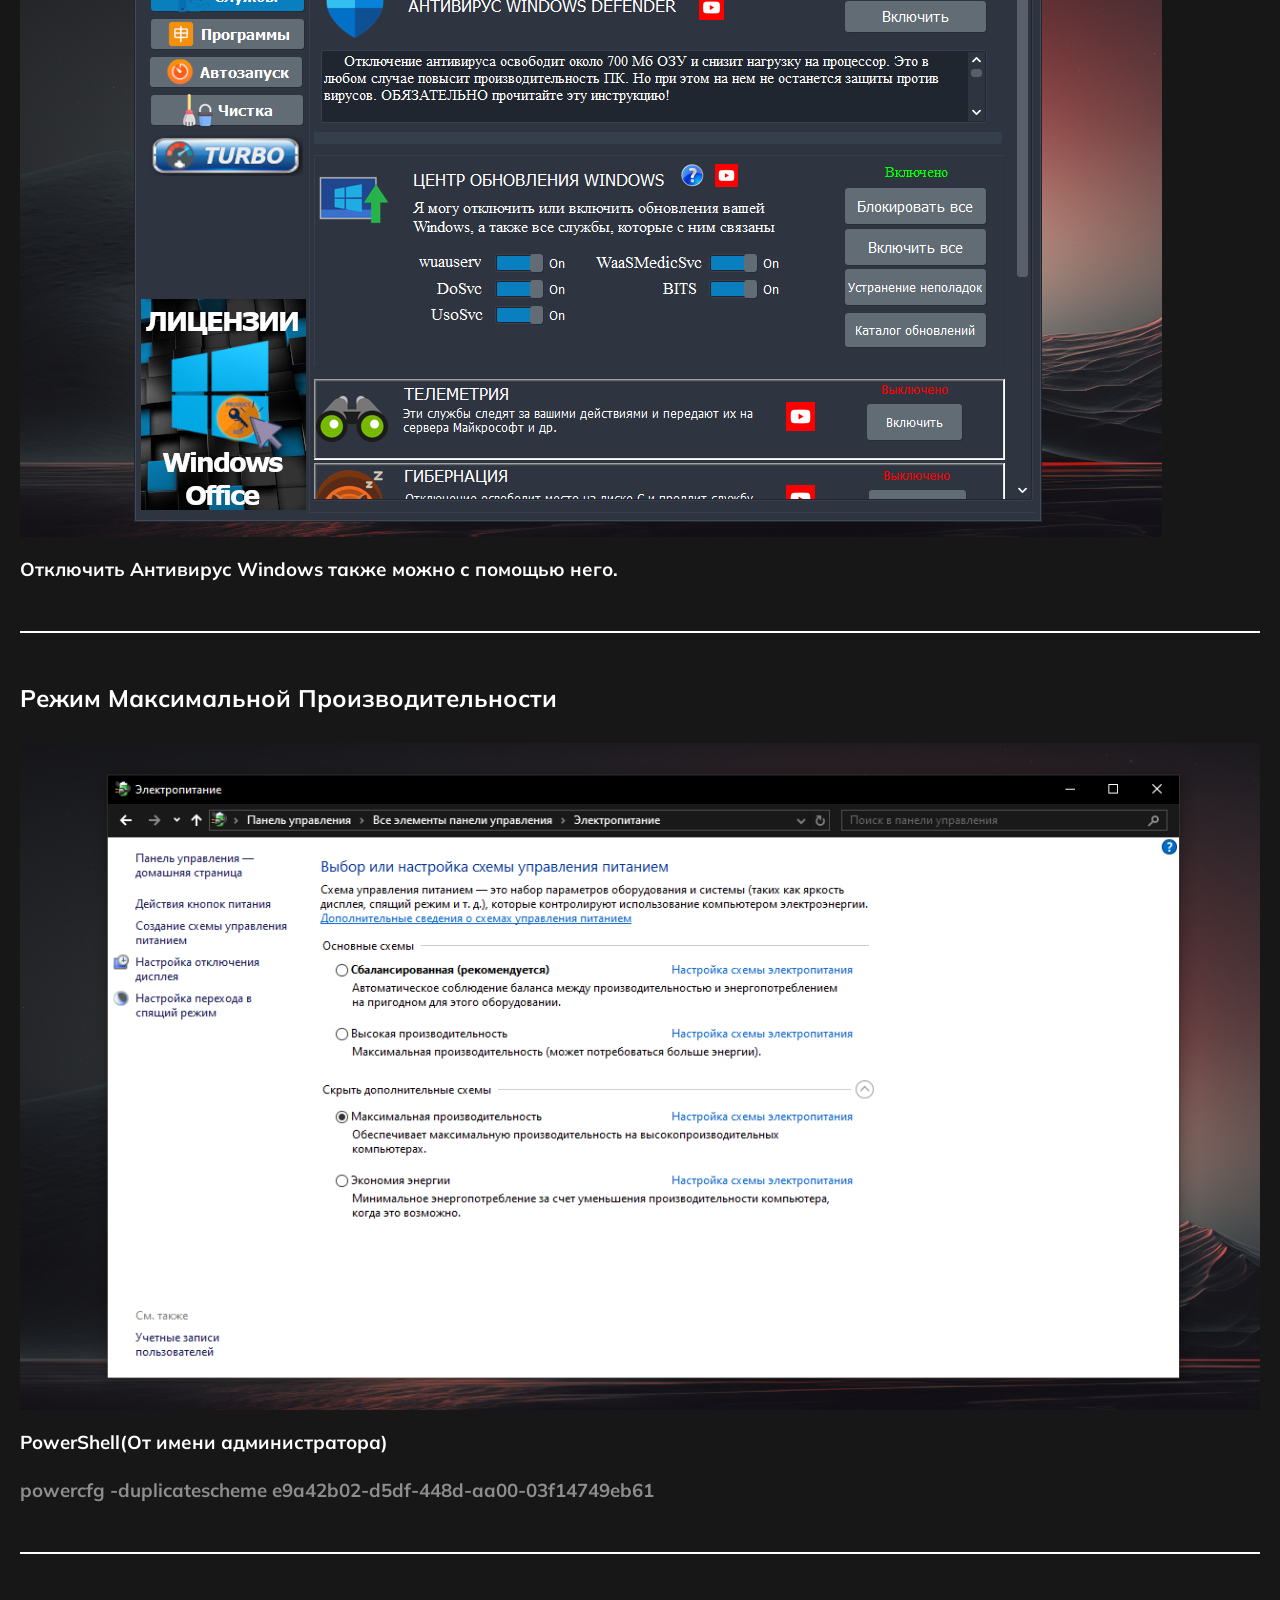
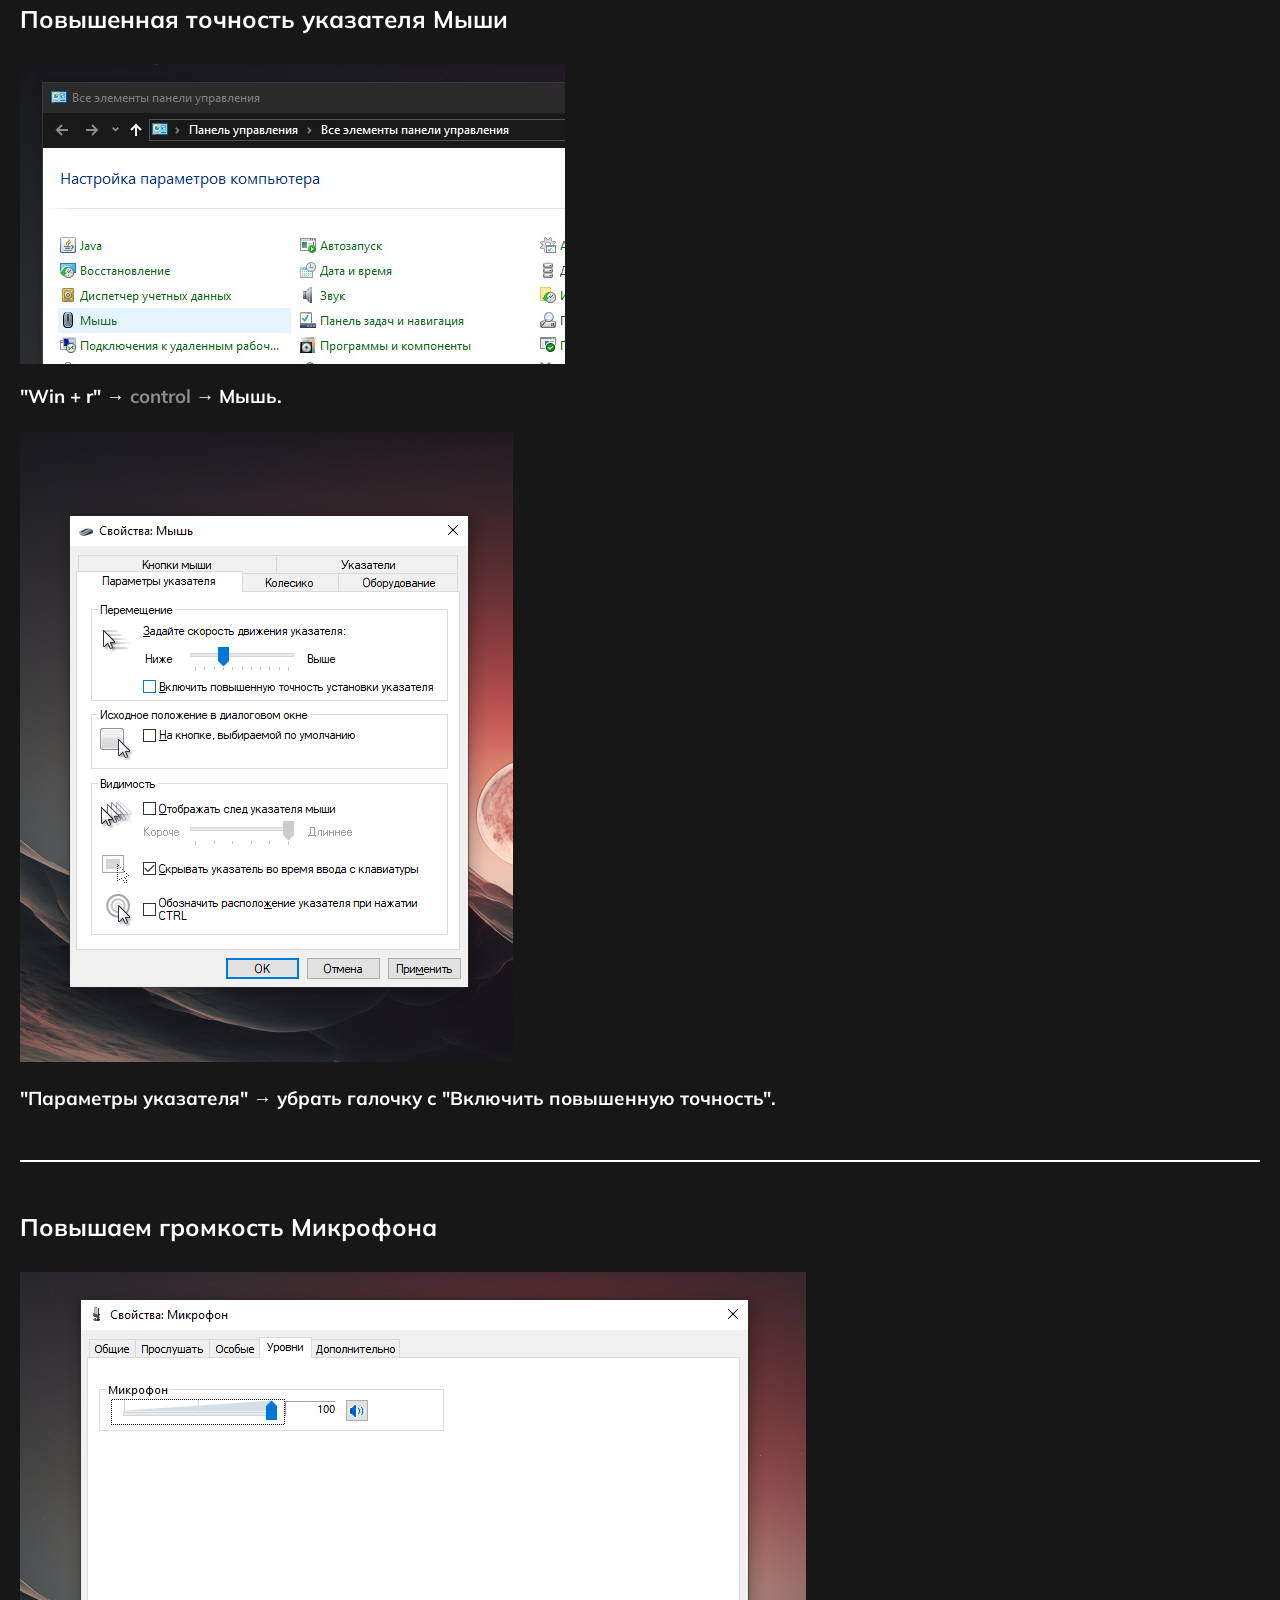
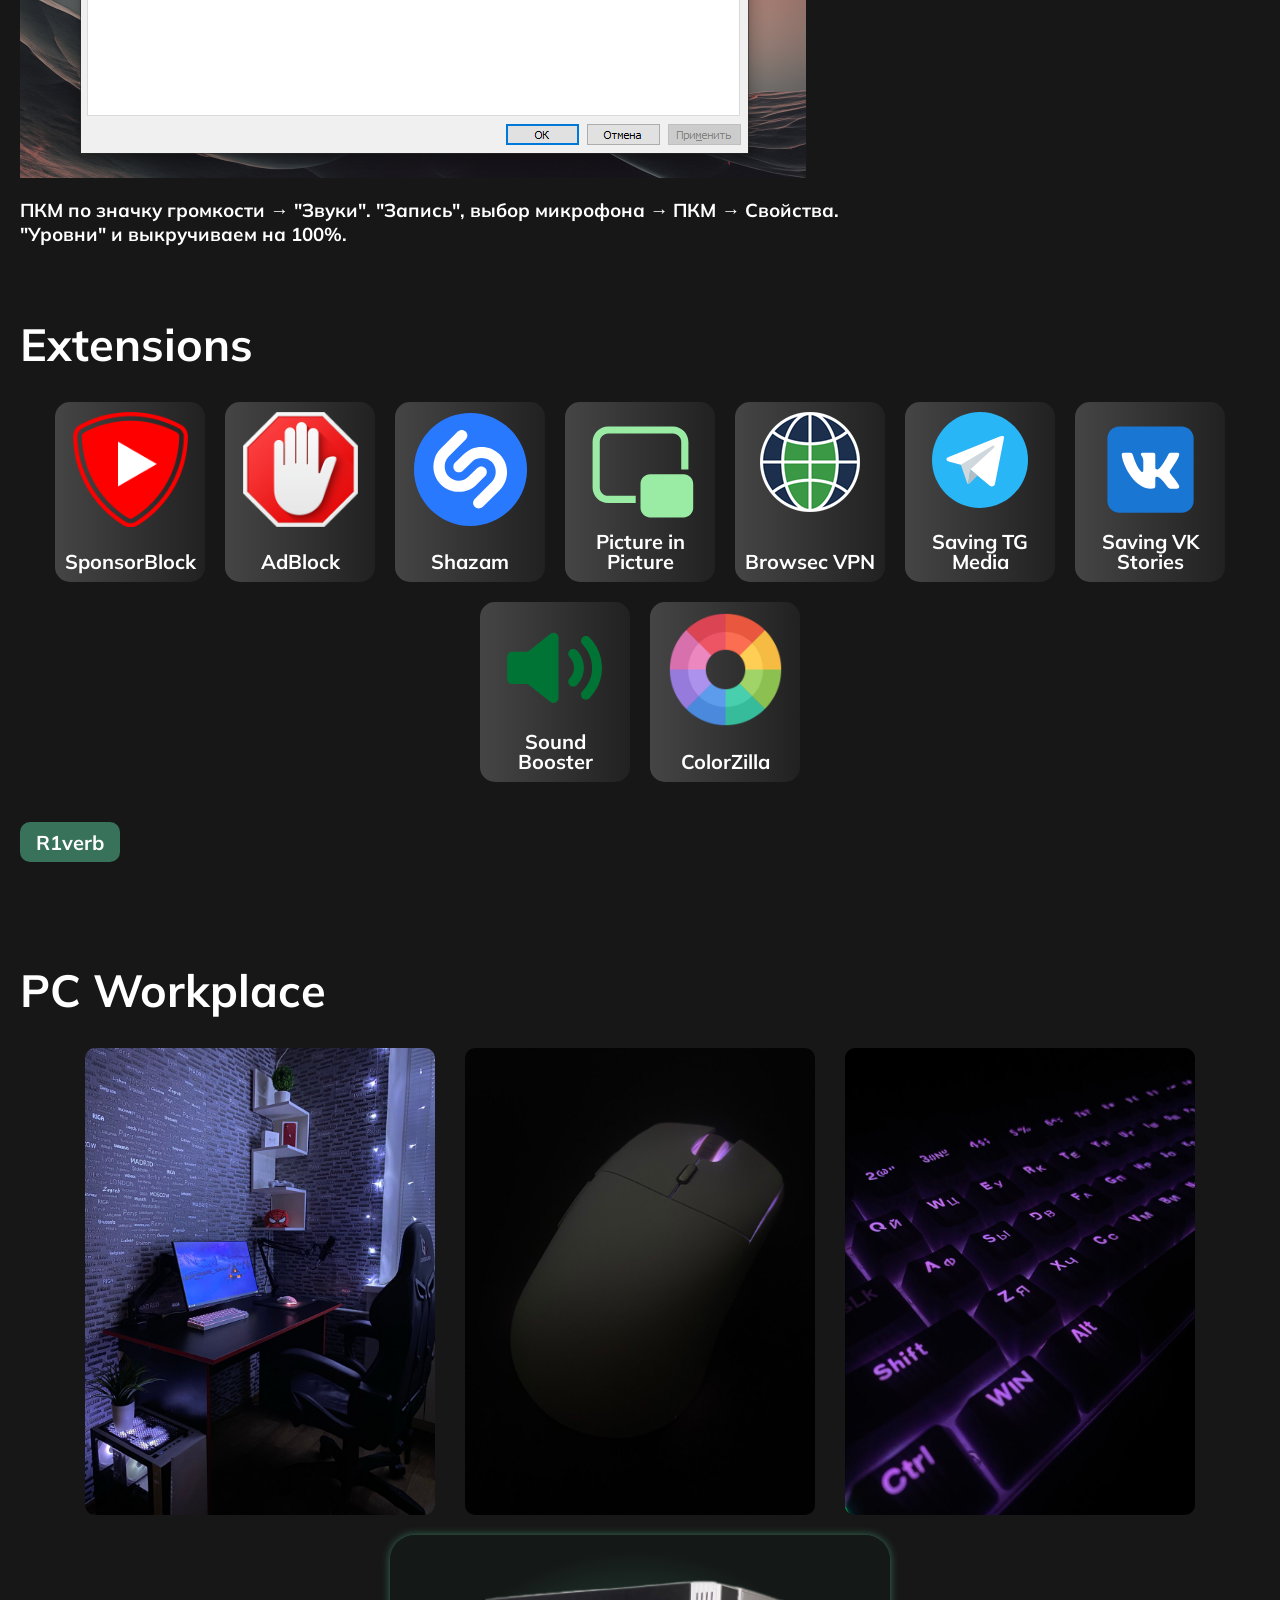
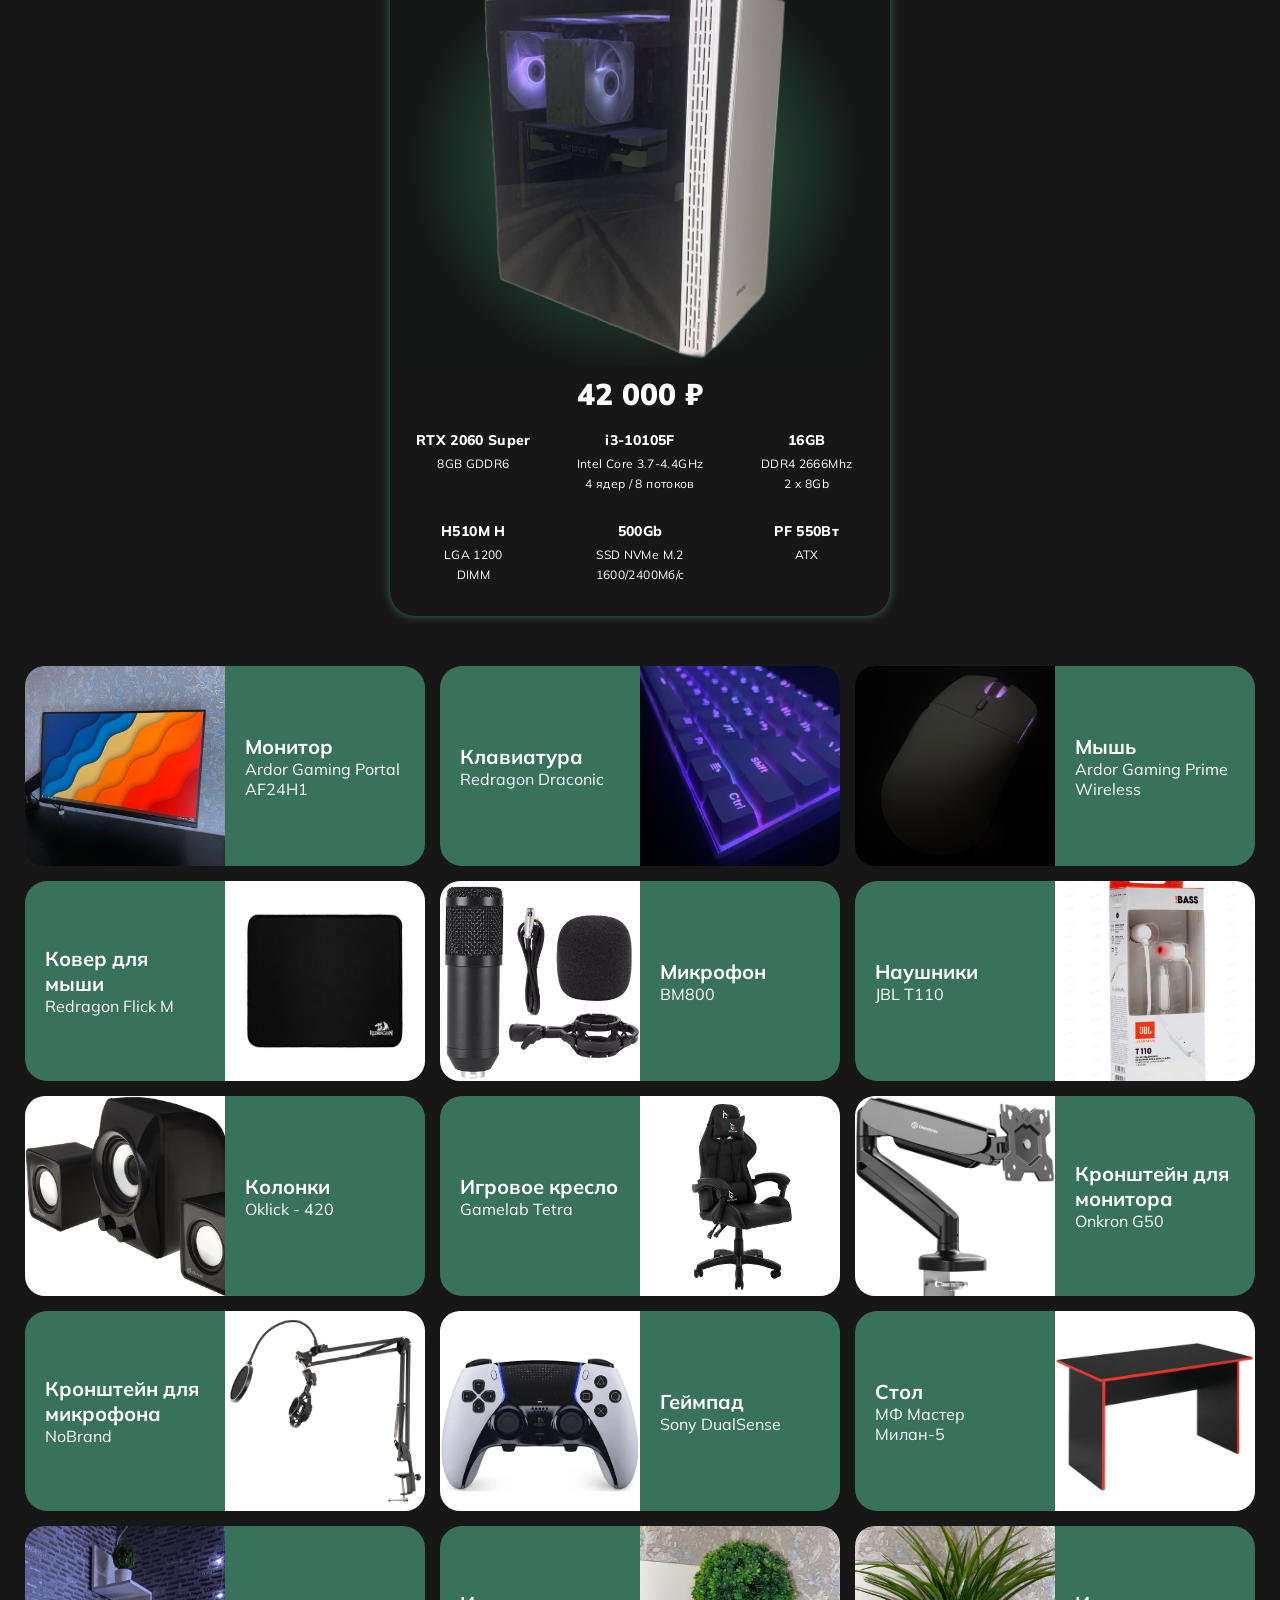
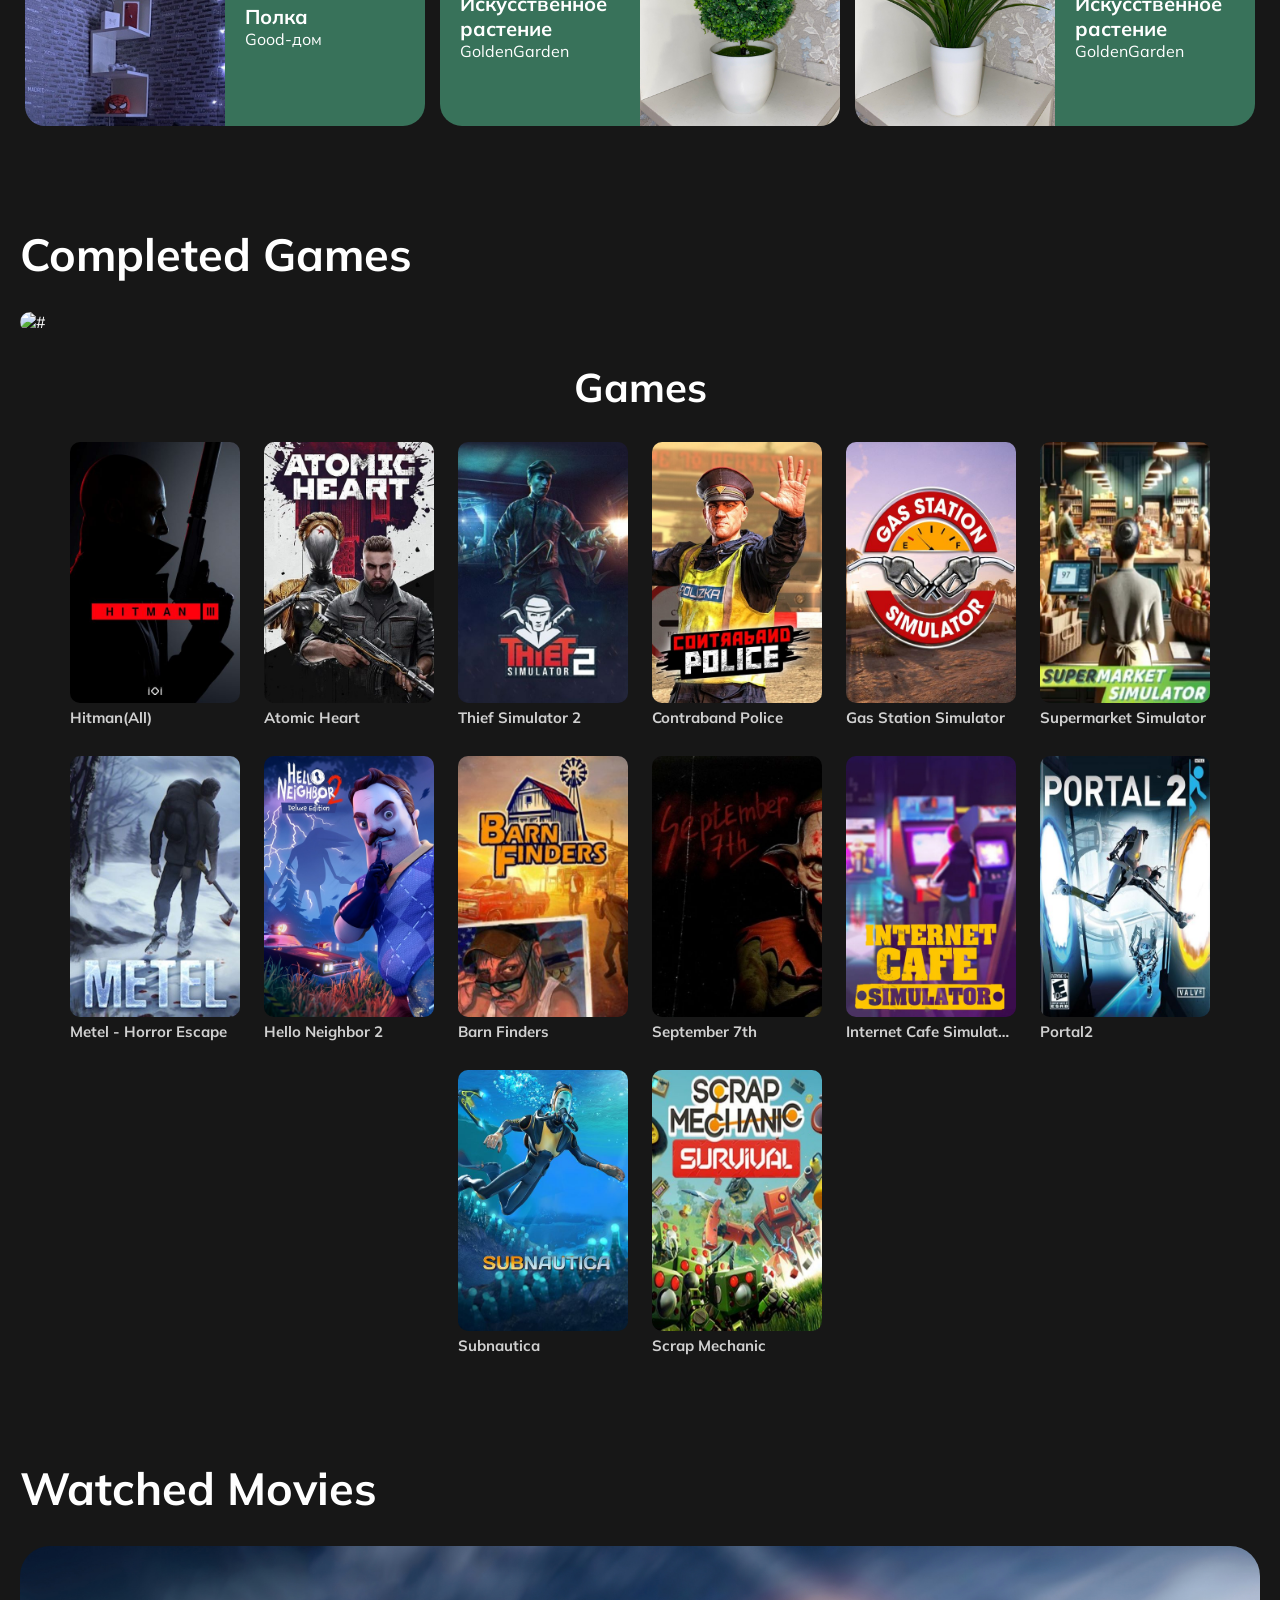
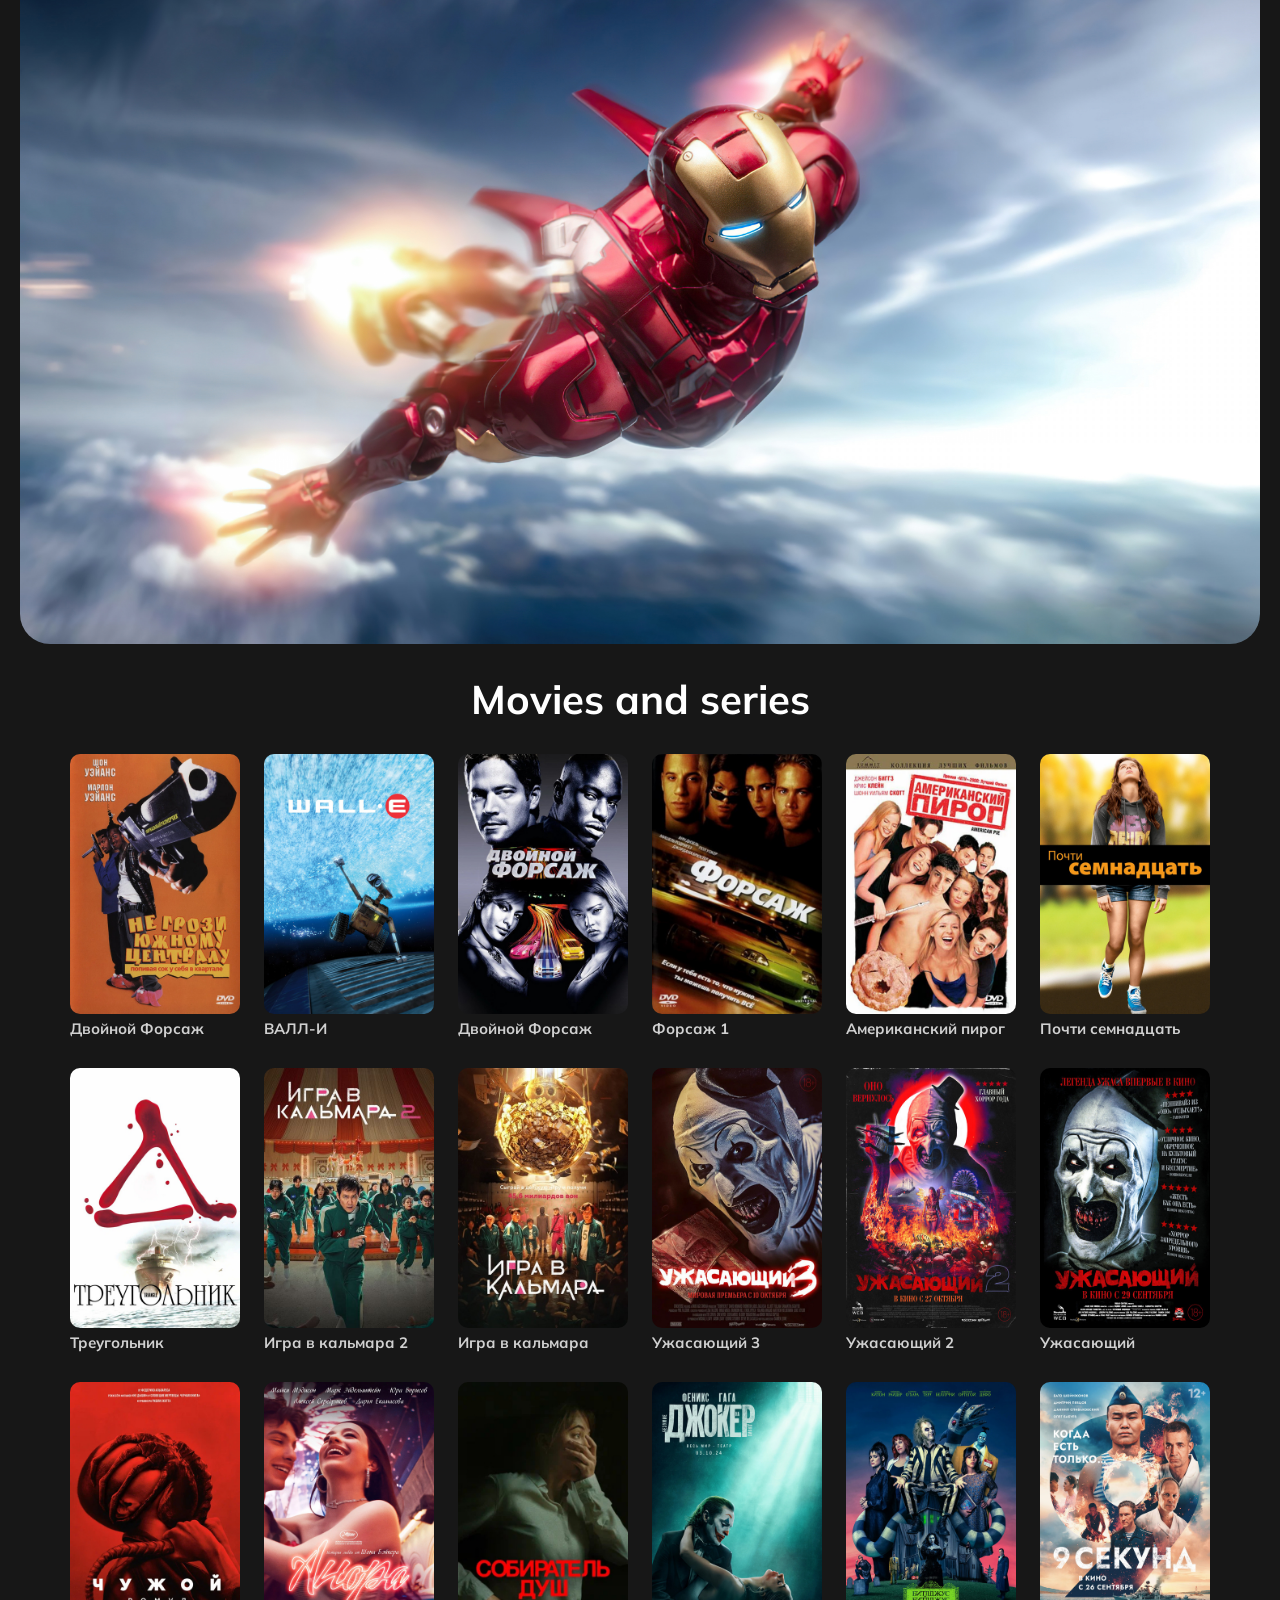
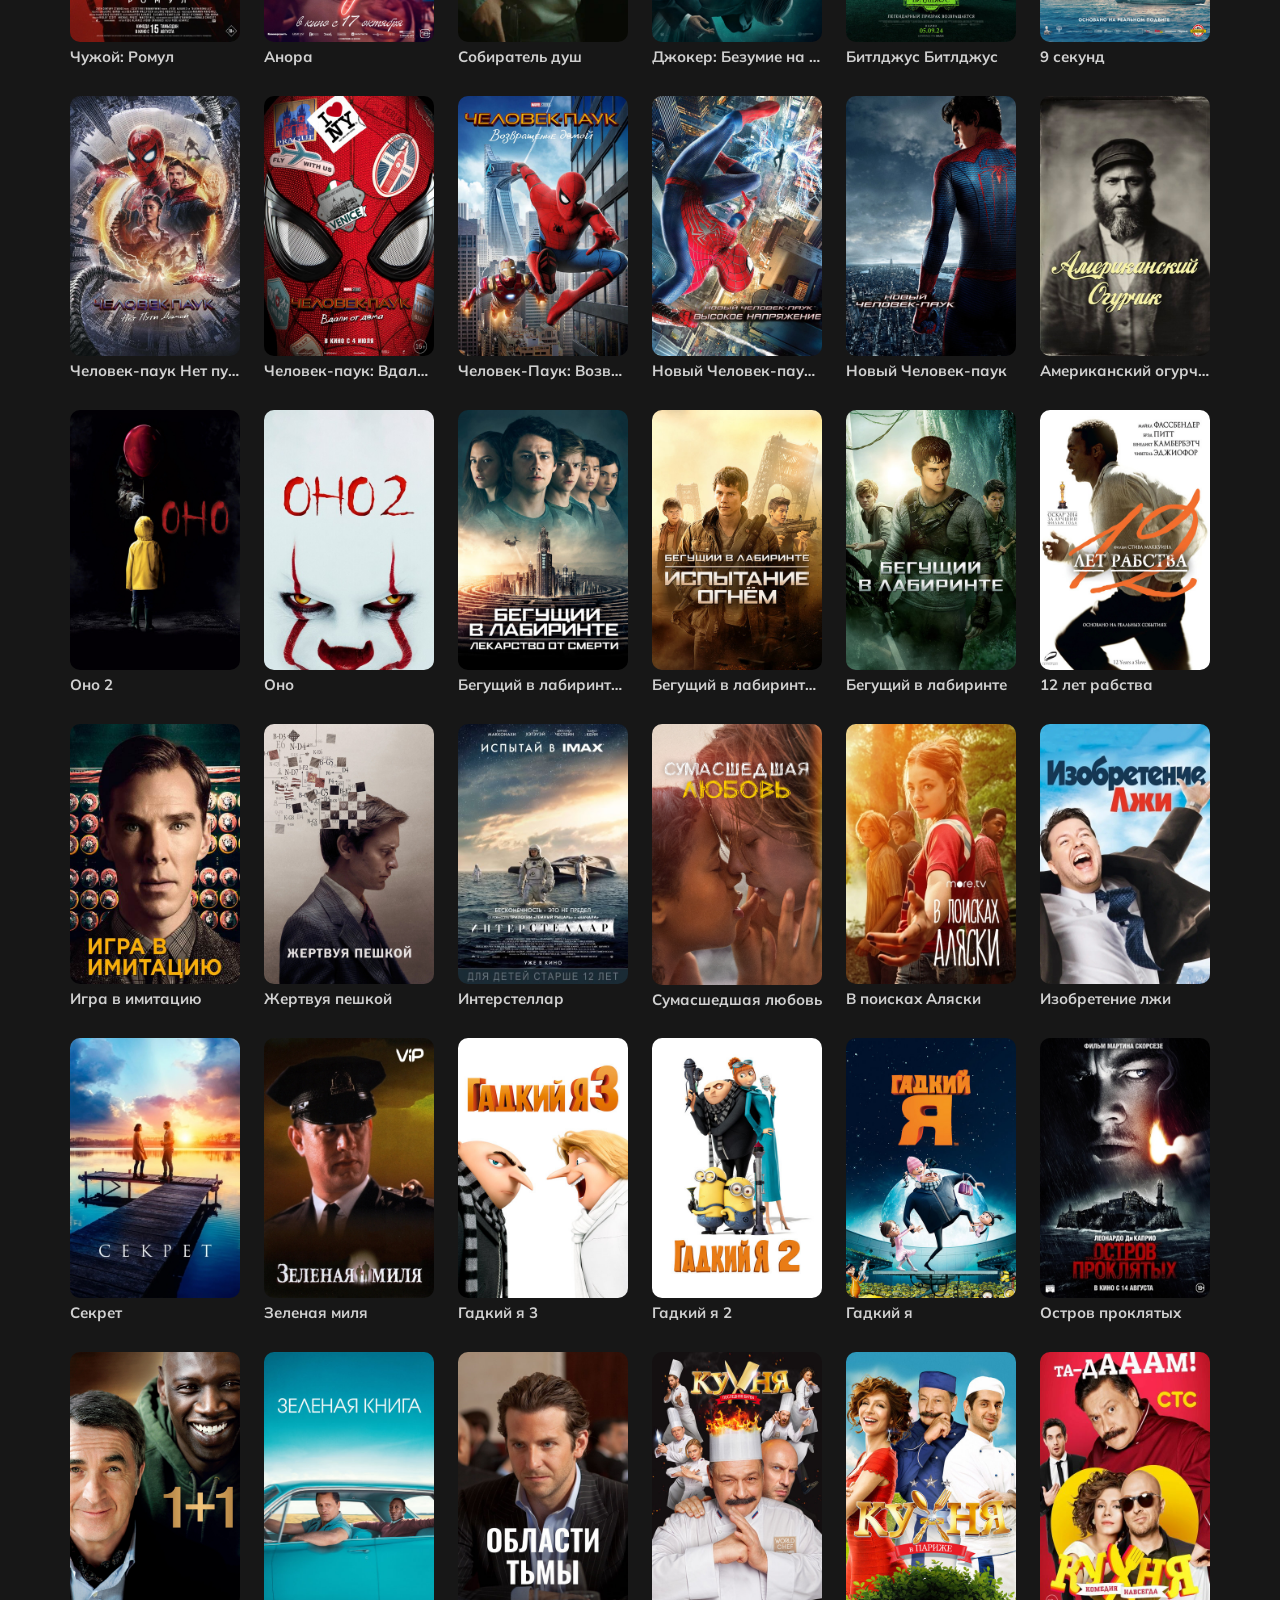
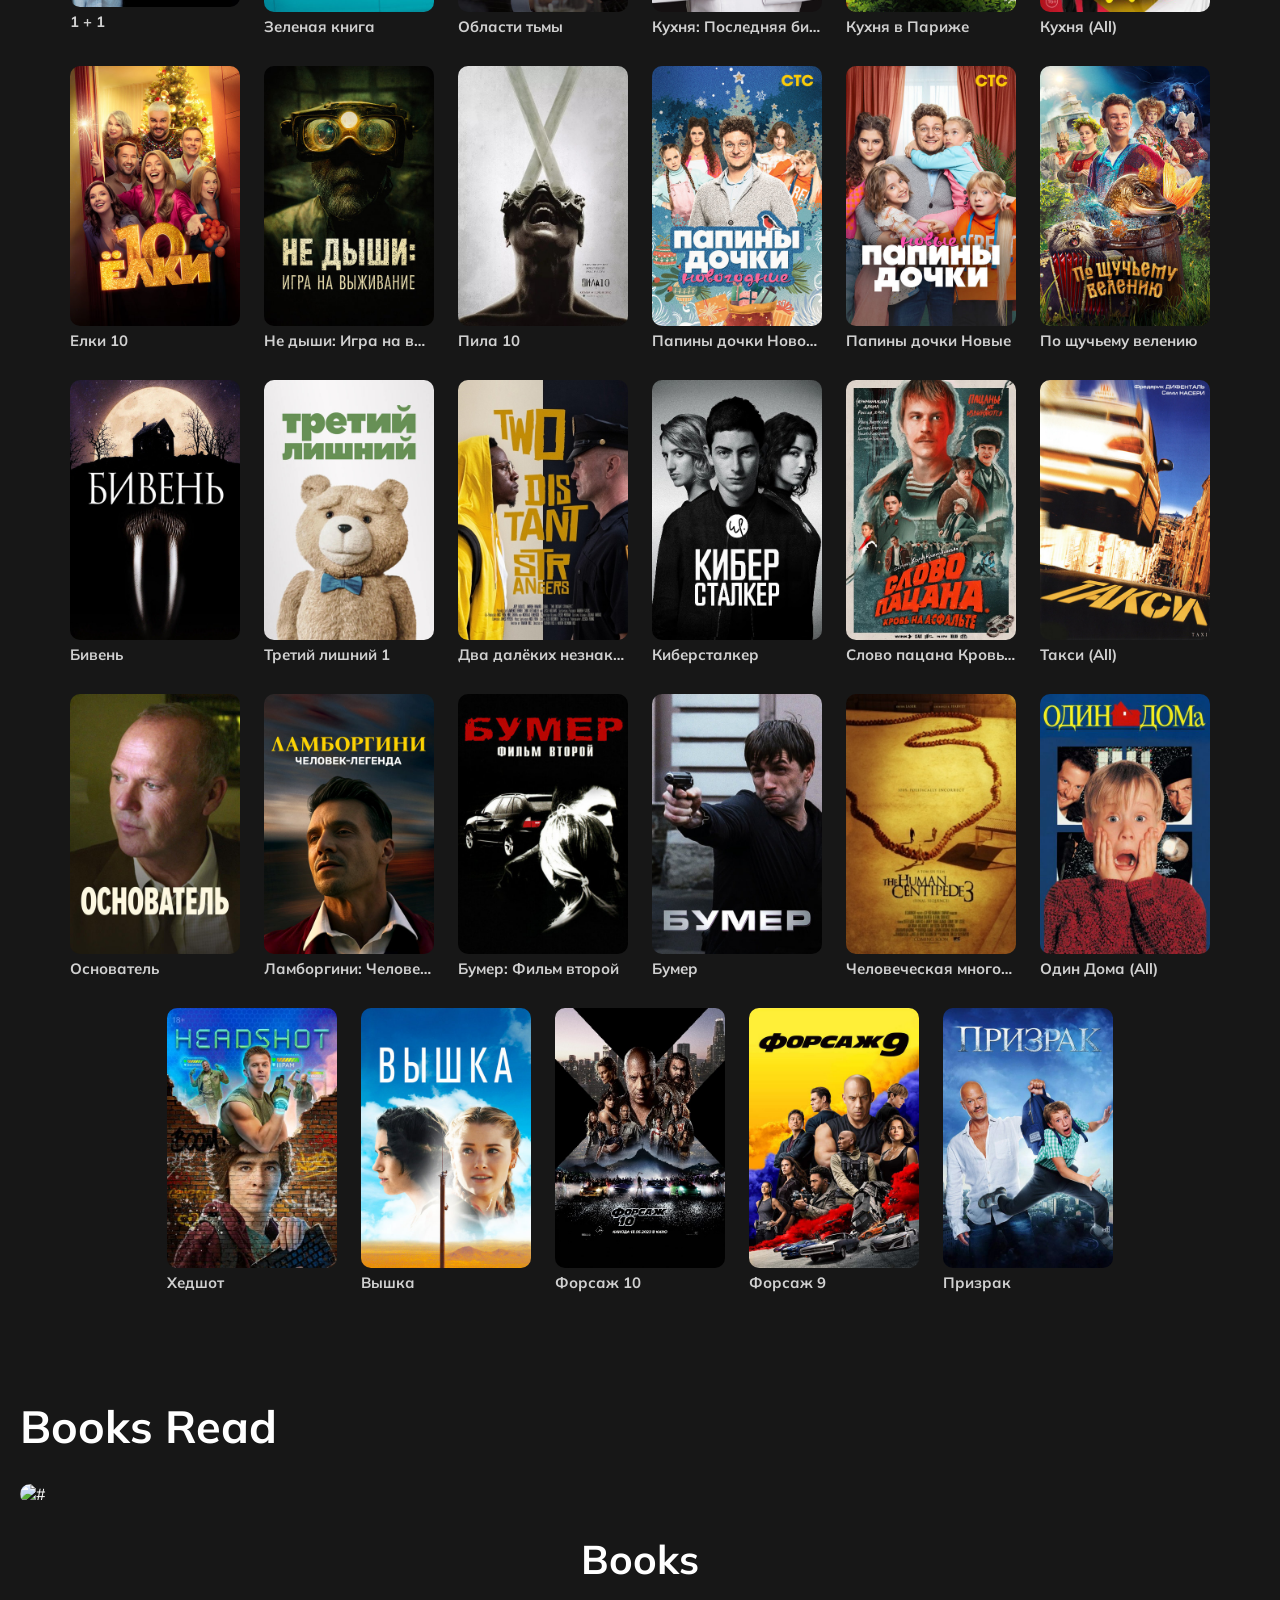
==== commit b2b05e16: "Add files via upload" ====
--- a/index.html
+++ b/index.html
@@ -758,6 +758,14 @@
                     </h2>
 
                     <div class="viewing_block_all" lang="ru">
+                        <a class="general_content_block" href="https://www.kinopoisk.ru/film/4807/" target="_blank">
+                            <img class="general_content_block_img" src="img/viewing/DontThreatenSouthCentral.jpg" alt="#">
+                            <p class="general_content_block_name">Двойной Форсаж</p>
+                        </a>
+                        <a class="general_content_block" href="https://www.kinopoisk.ru/film/279102/" target="_blank">
+                            <img class="general_content_block_img" src="img/viewing/Valley.jpg" alt="#">
+                            <p class="general_content_block_name">ВАЛЛ-И</p>
+                        </a>
                         <a class="general_content_block" href="https://www.kinopoisk.ru/film/323/" target="_blank">
                             <img class="general_content_block_img" src="img/viewing/Afterburner2.jpg" alt="#">
                             <p class="general_content_block_name">Двойной Форсаж</p>
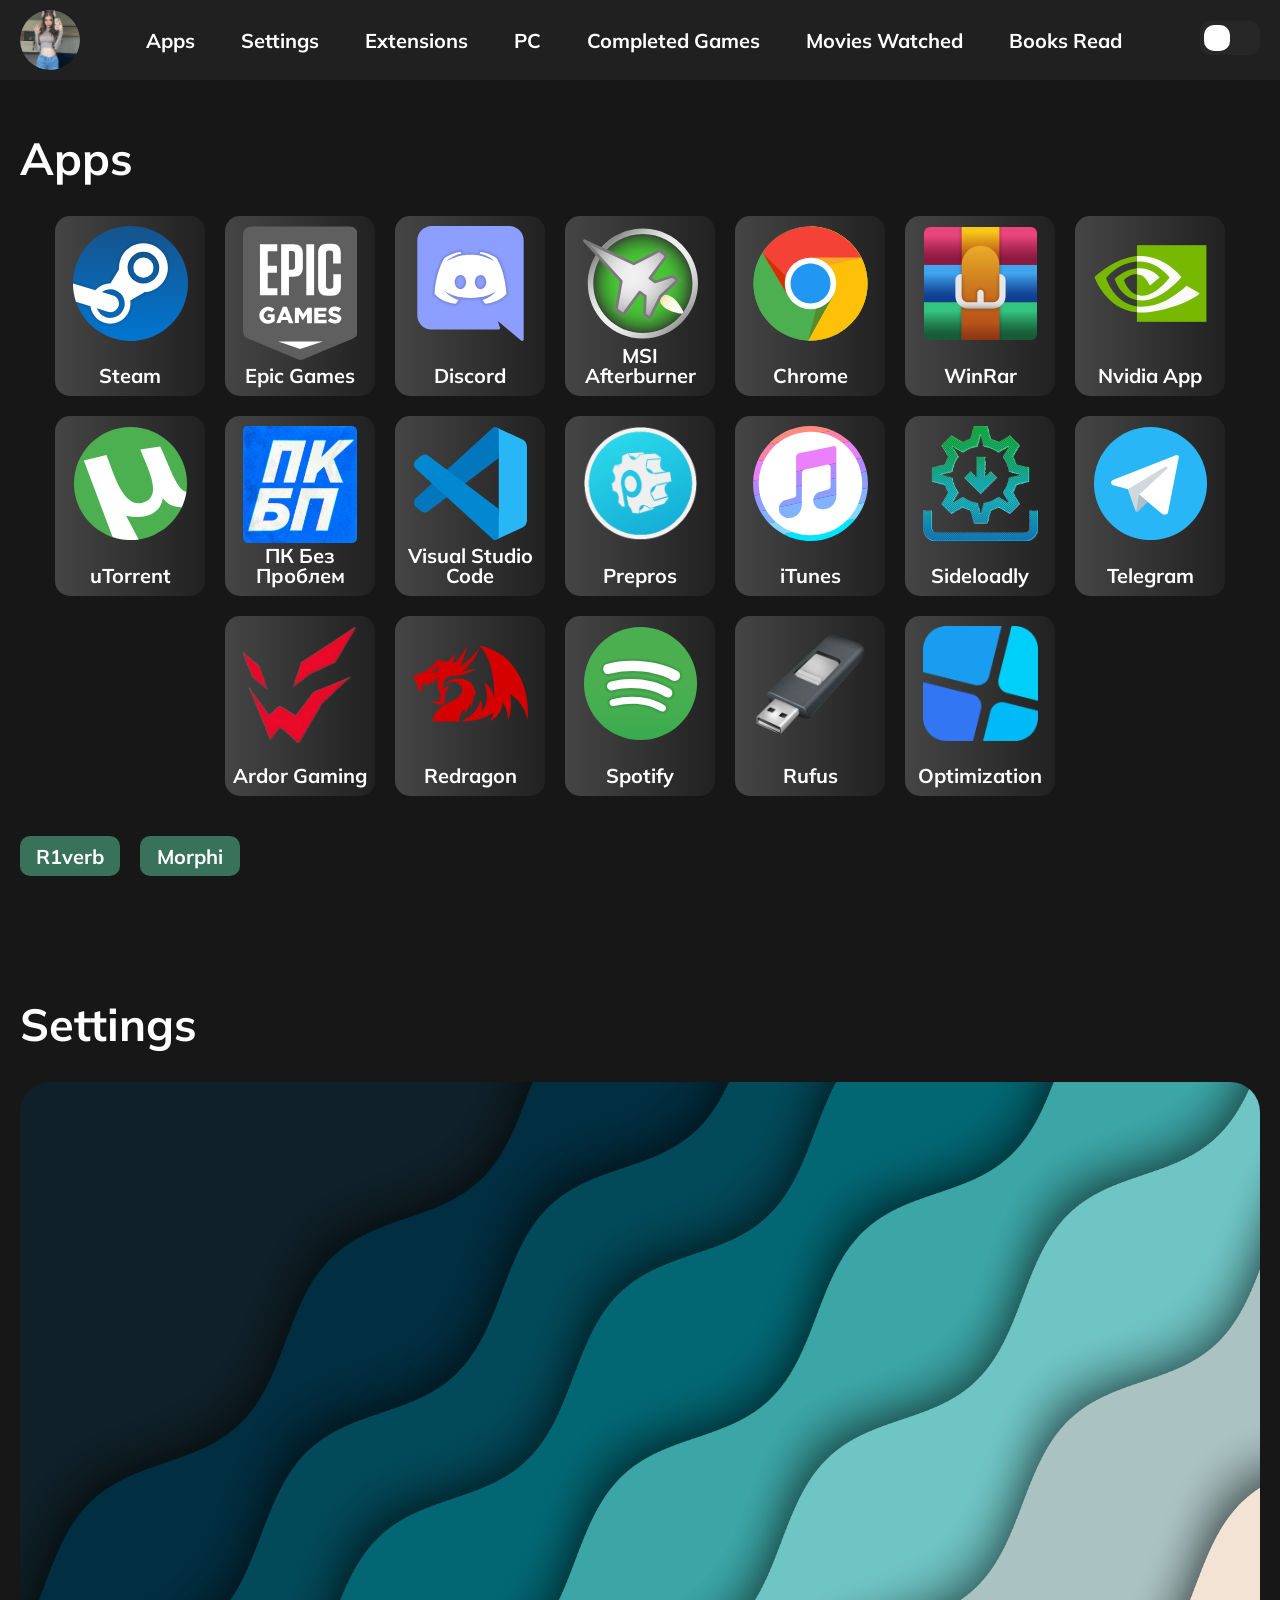
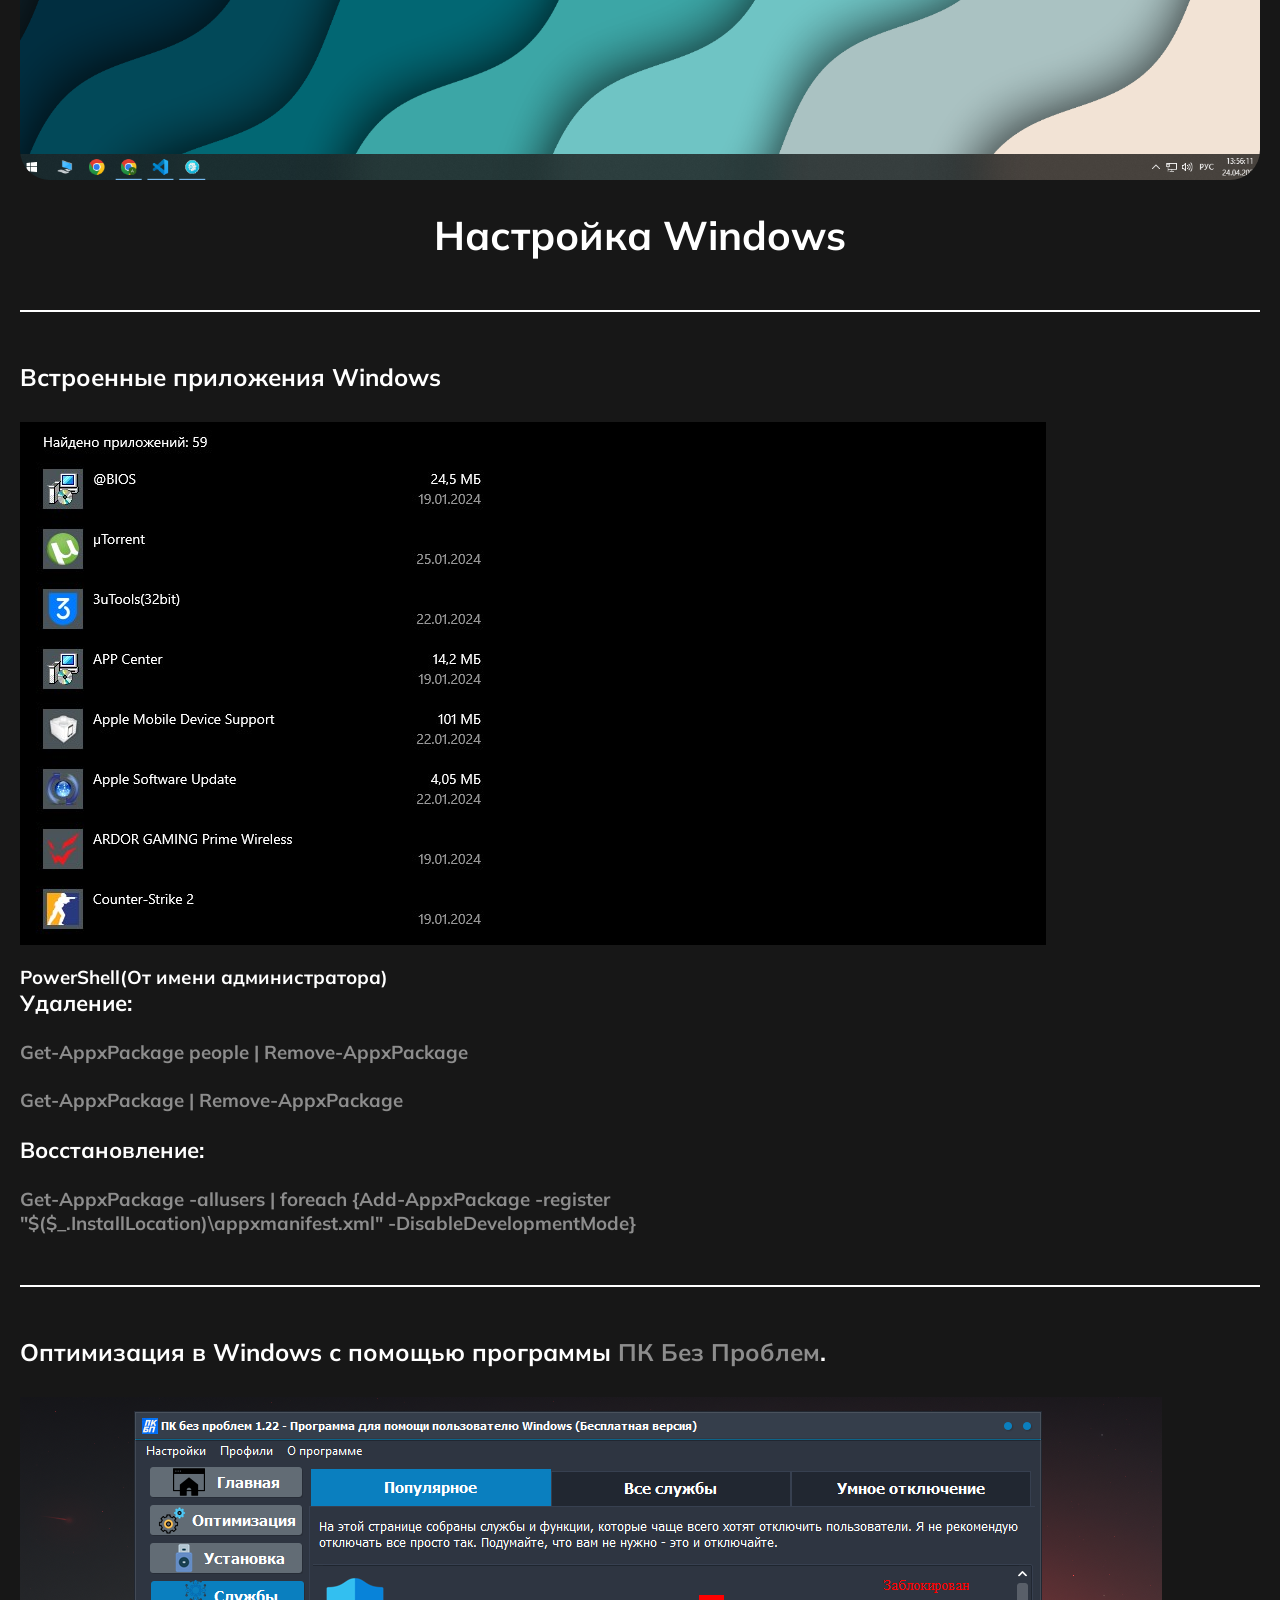
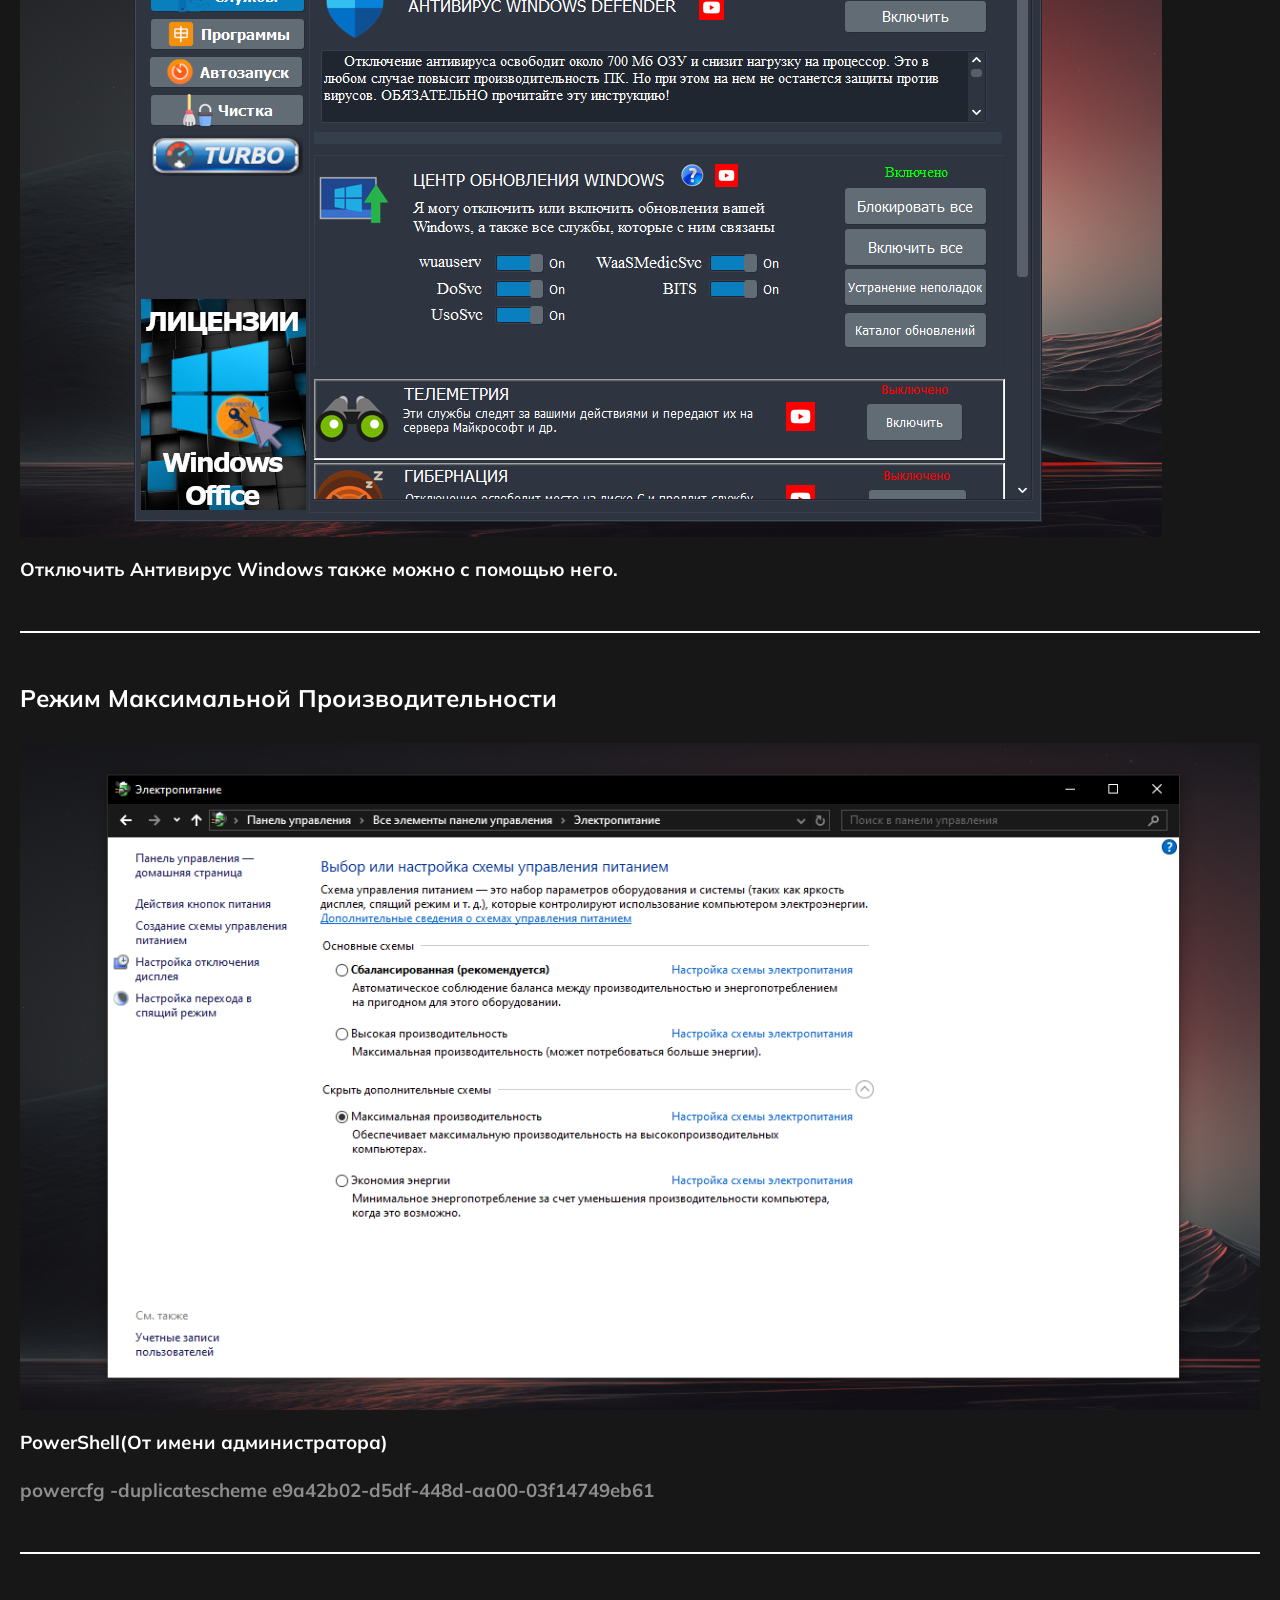
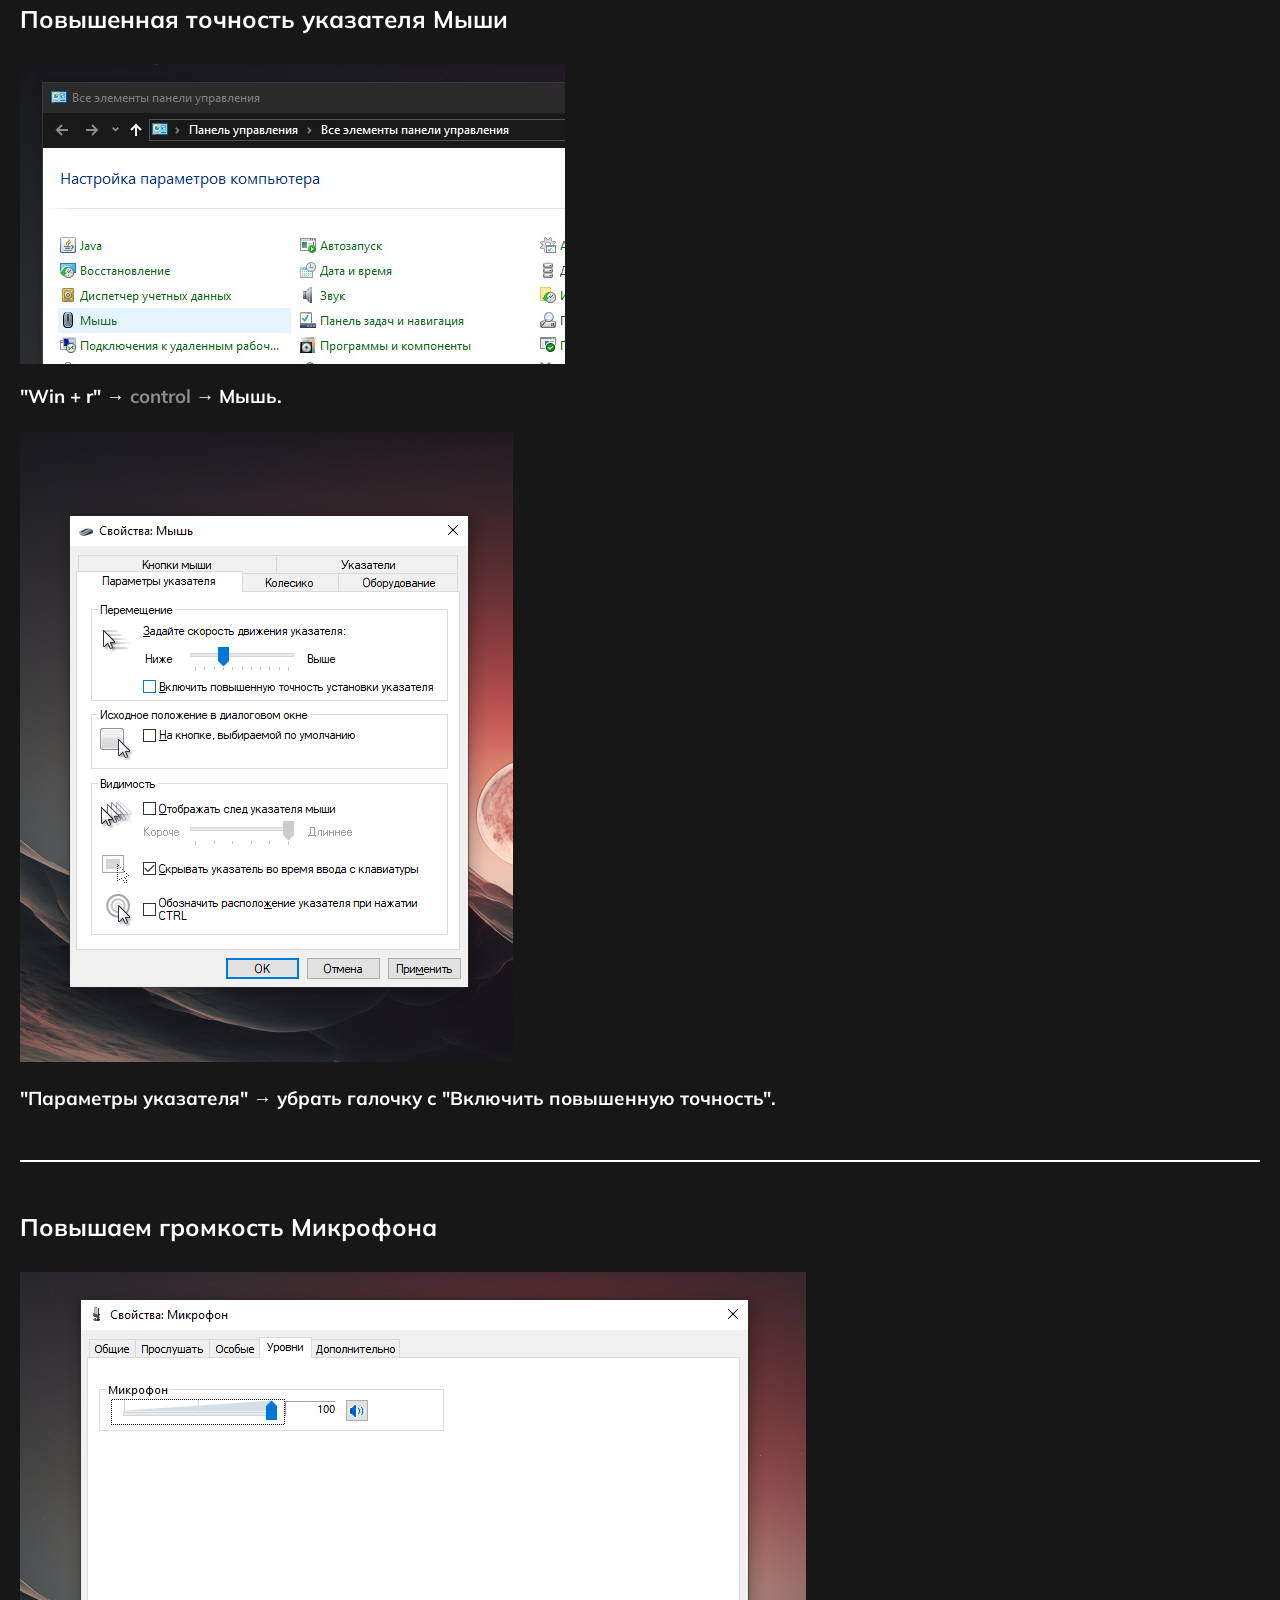
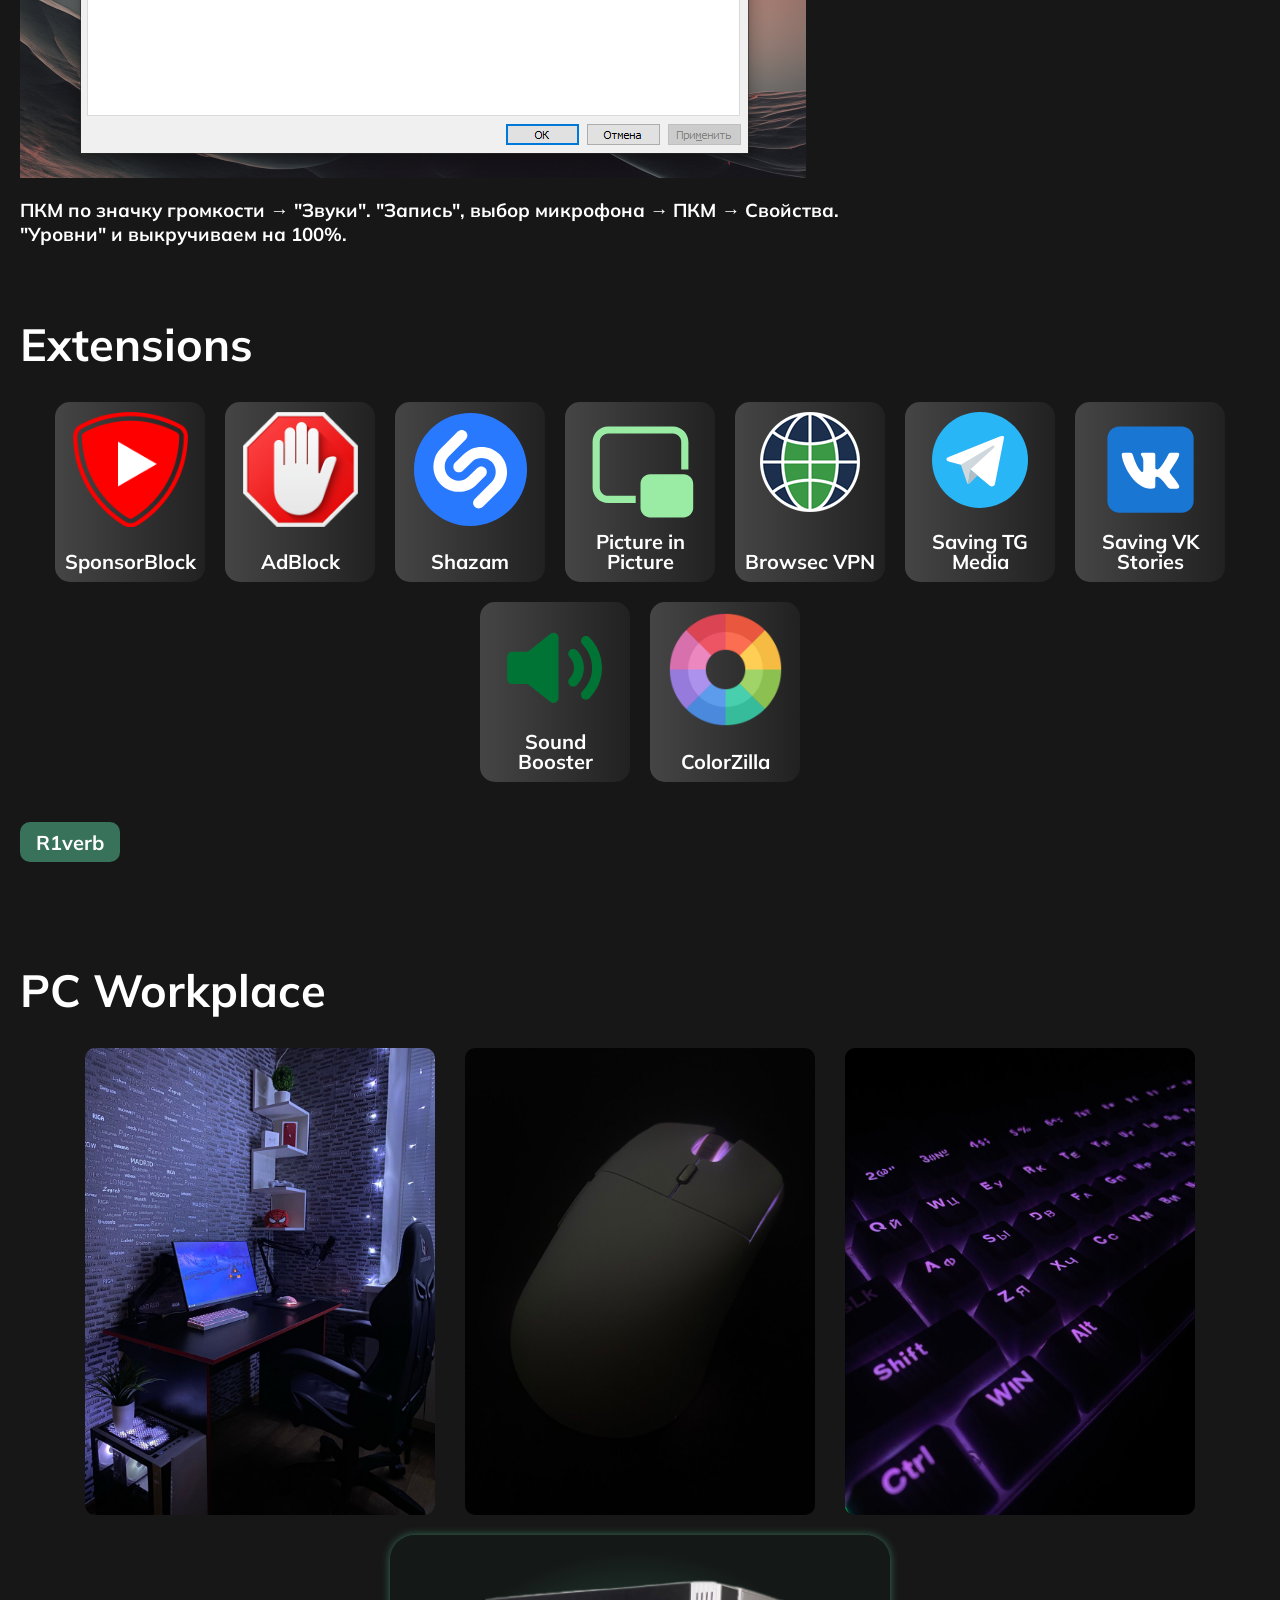
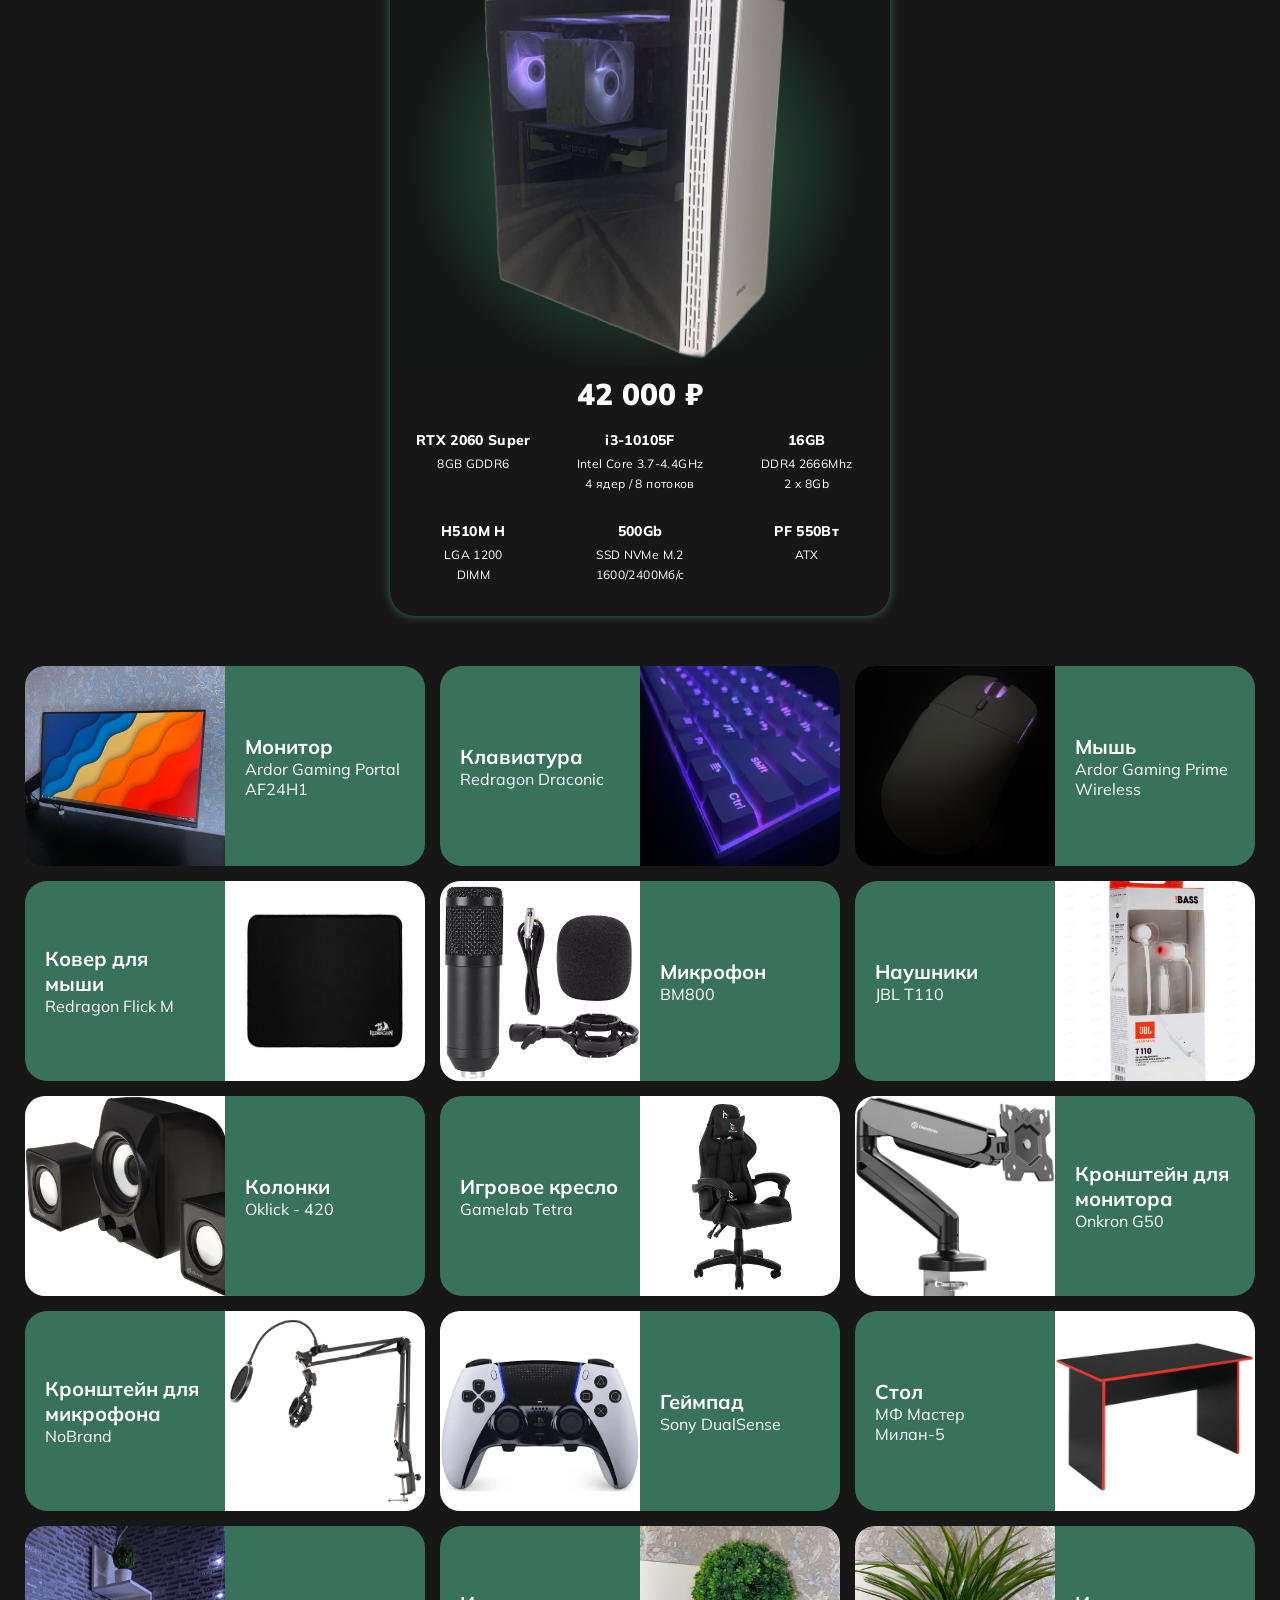
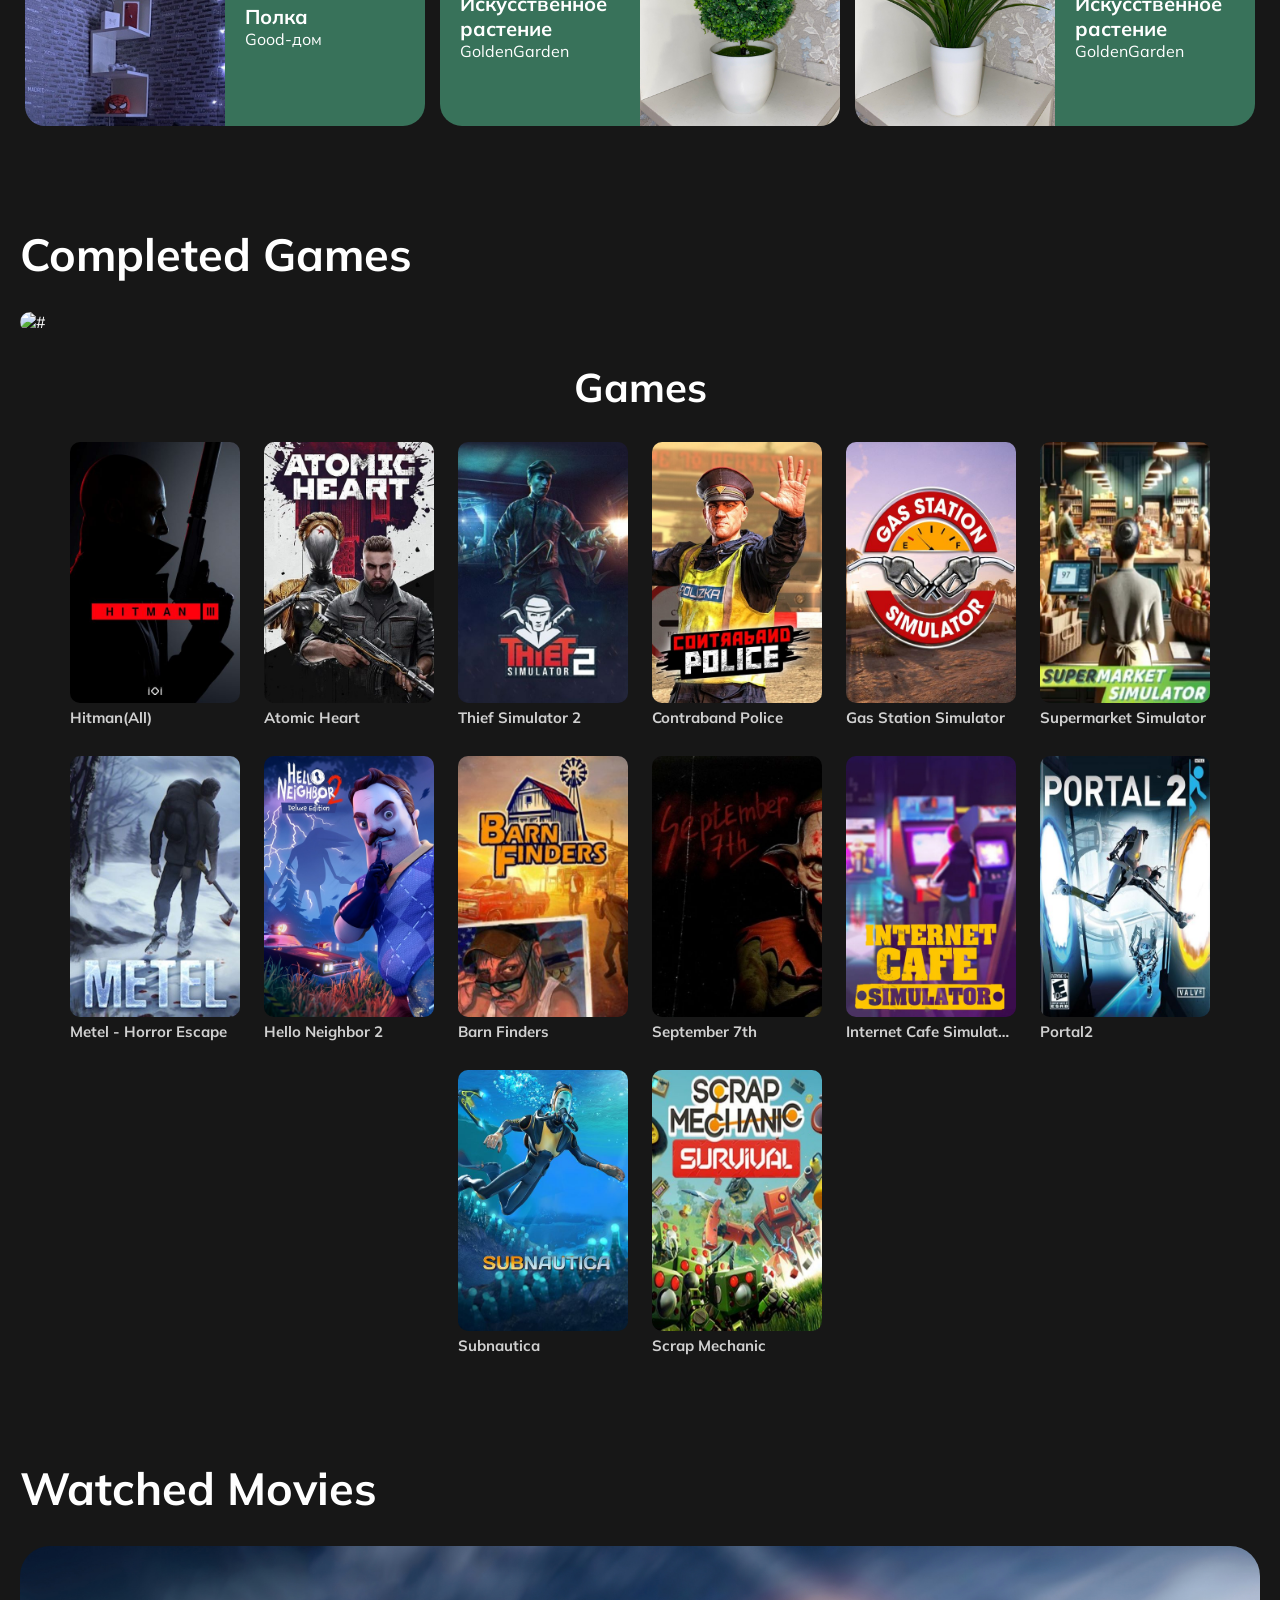
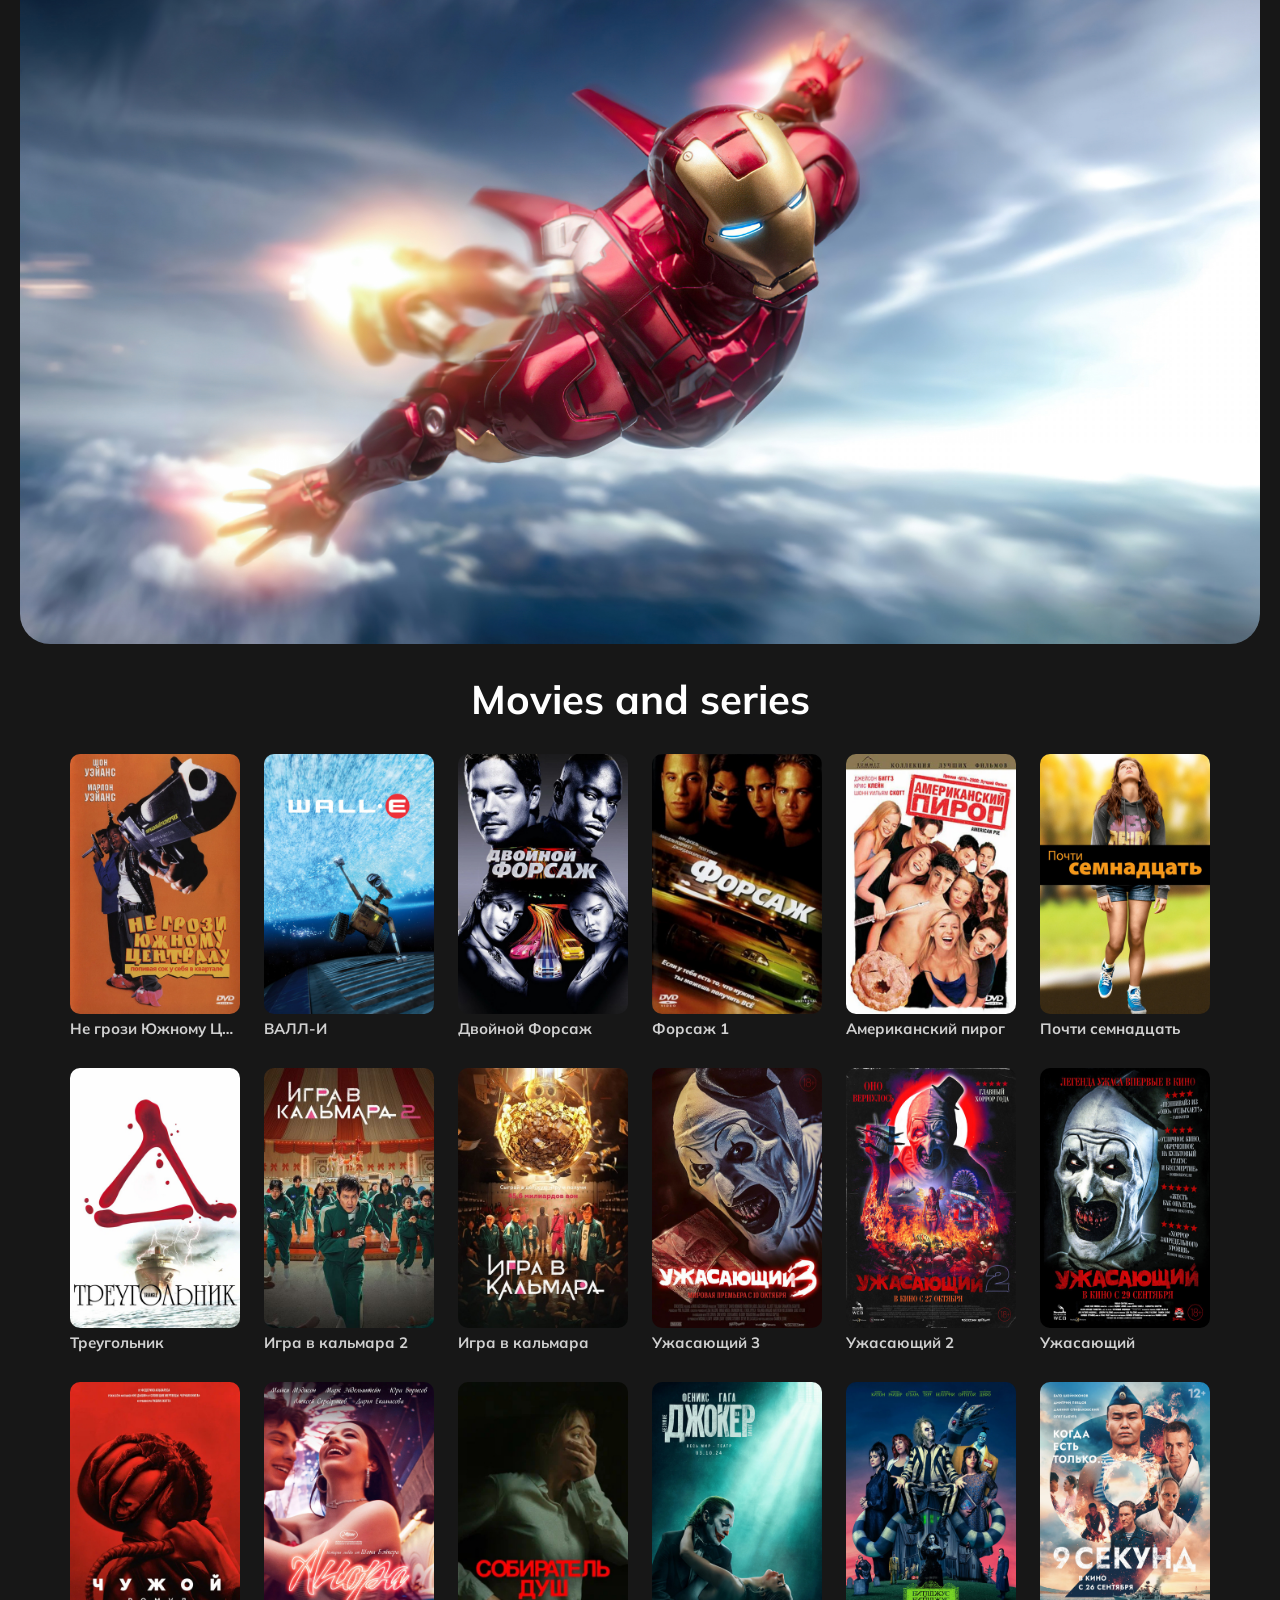
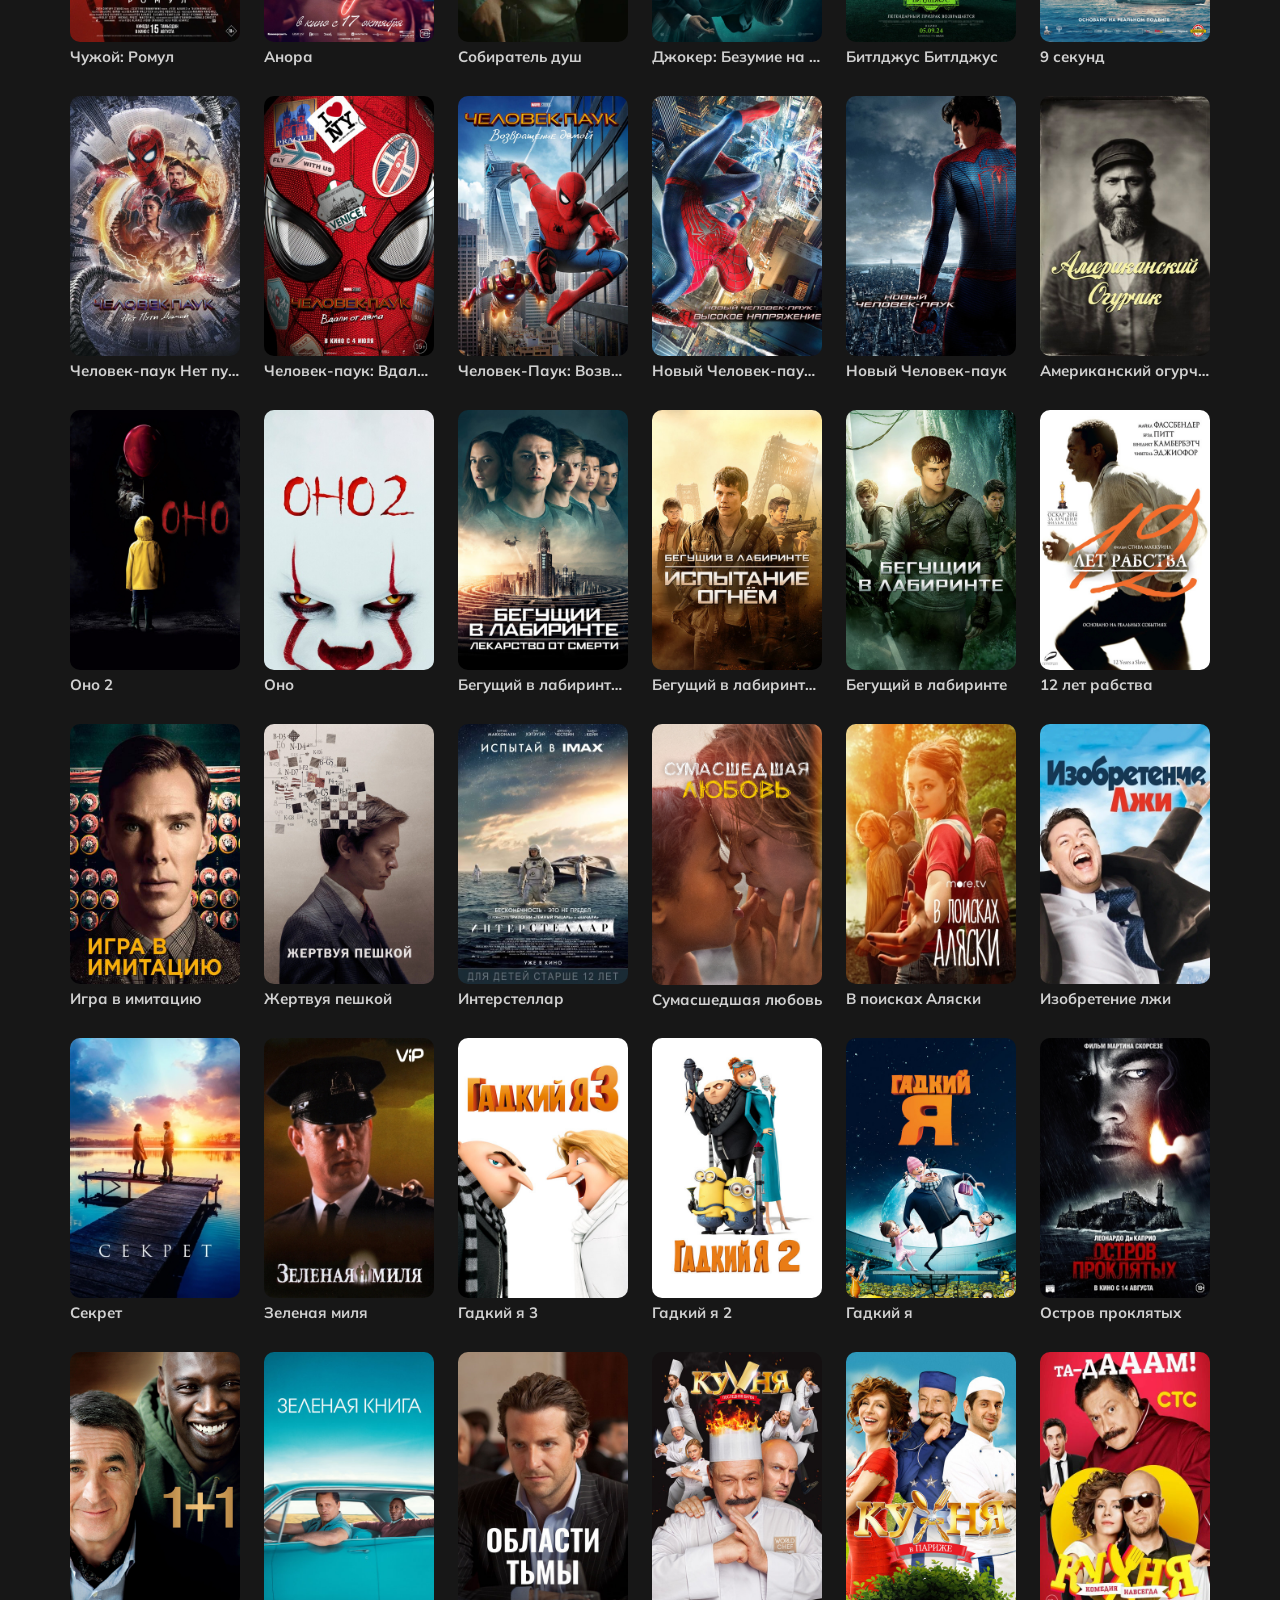
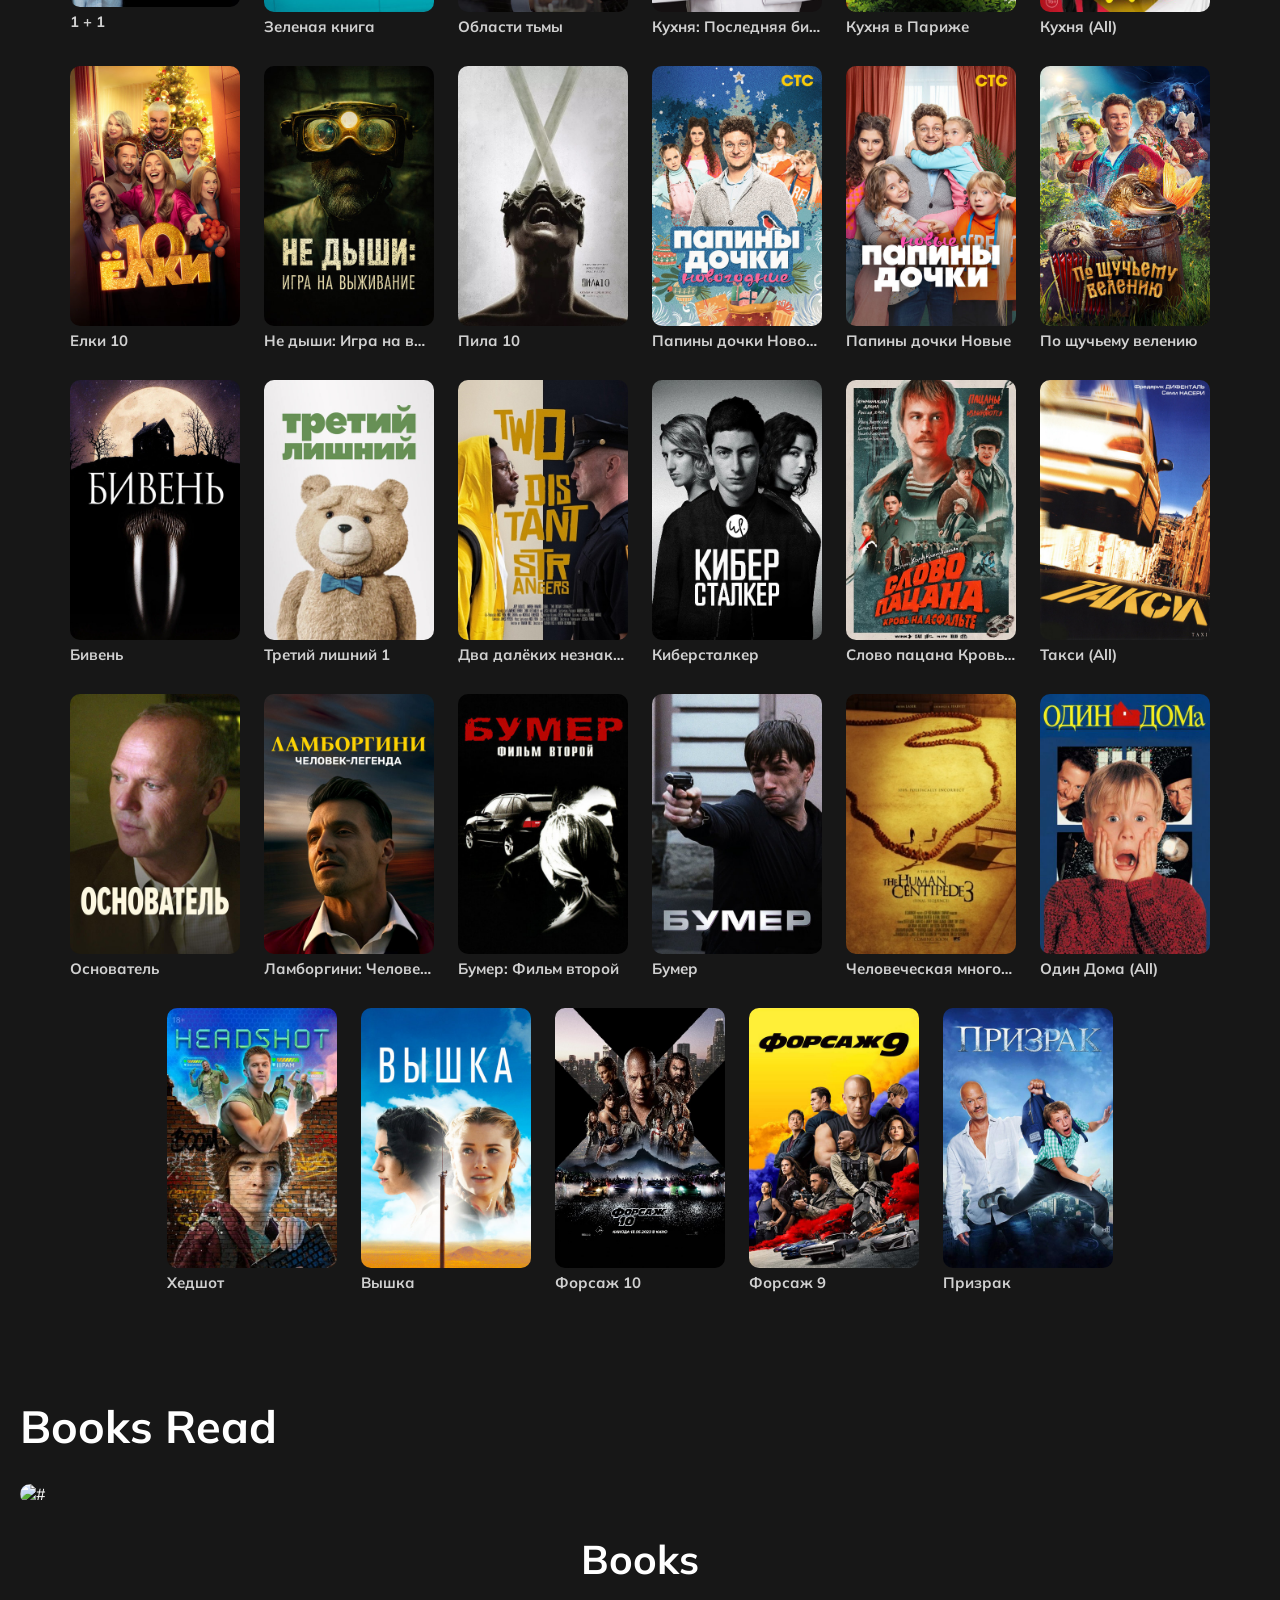
==== commit 54ebf5a0: "Update index.html" ====
--- a/index.html
+++ b/index.html
@@ -760,7 +760,7 @@
                     <div class="viewing_block_all" lang="ru">
                         <a class="general_content_block" href="https://www.kinopoisk.ru/film/4807/" target="_blank">
                             <img class="general_content_block_img" src="img/viewing/DontThreatenSouthCentral.jpg" alt="#">
-                            <p class="general_content_block_name">Двойной Форсаж</p>
+                            <p class="general_content_block_name">Не грози Южному Централу</p>
                         </a>
                         <a class="general_content_block" href="https://www.kinopoisk.ru/film/279102/" target="_blank">
                             <img class="general_content_block_img" src="img/viewing/Valley.jpg" alt="#">
@@ -1079,4 +1079,4 @@
 
     <script src="js/script.js"></script>
 </body>
-</html>+</html>
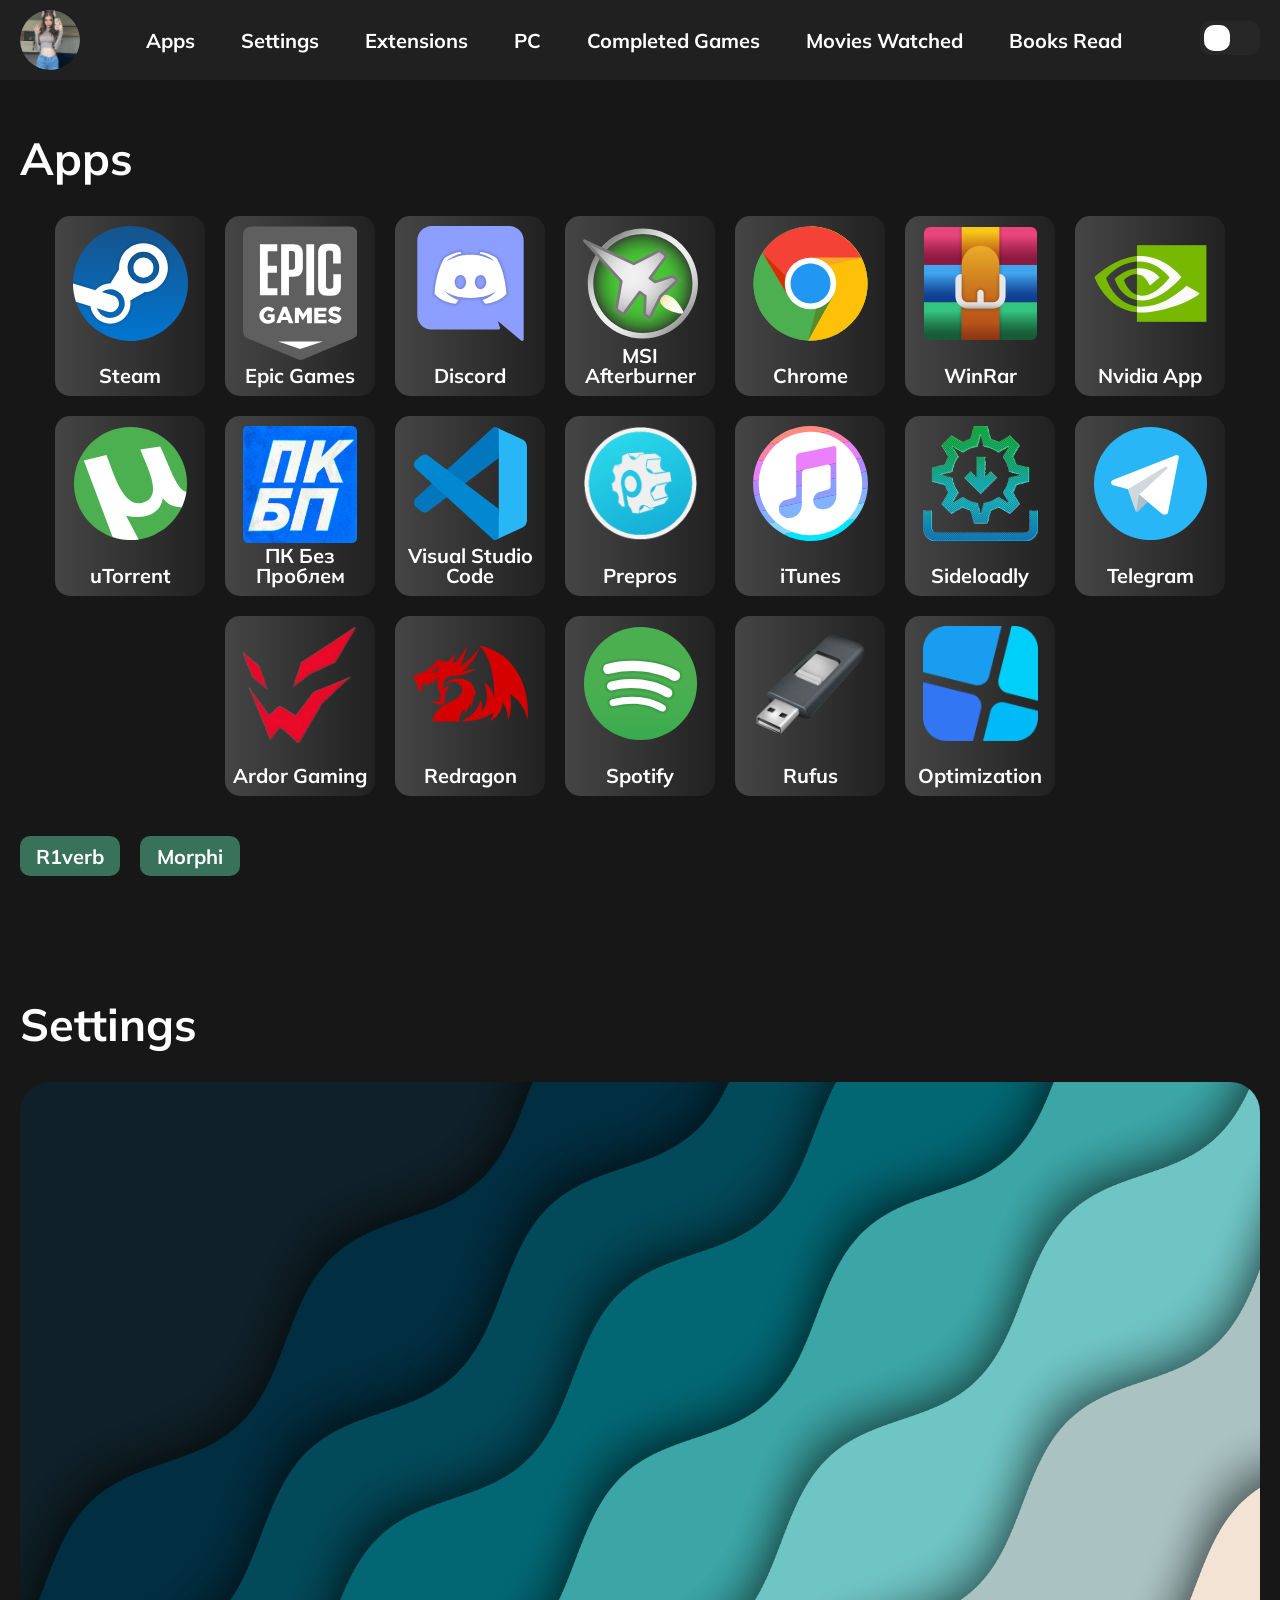
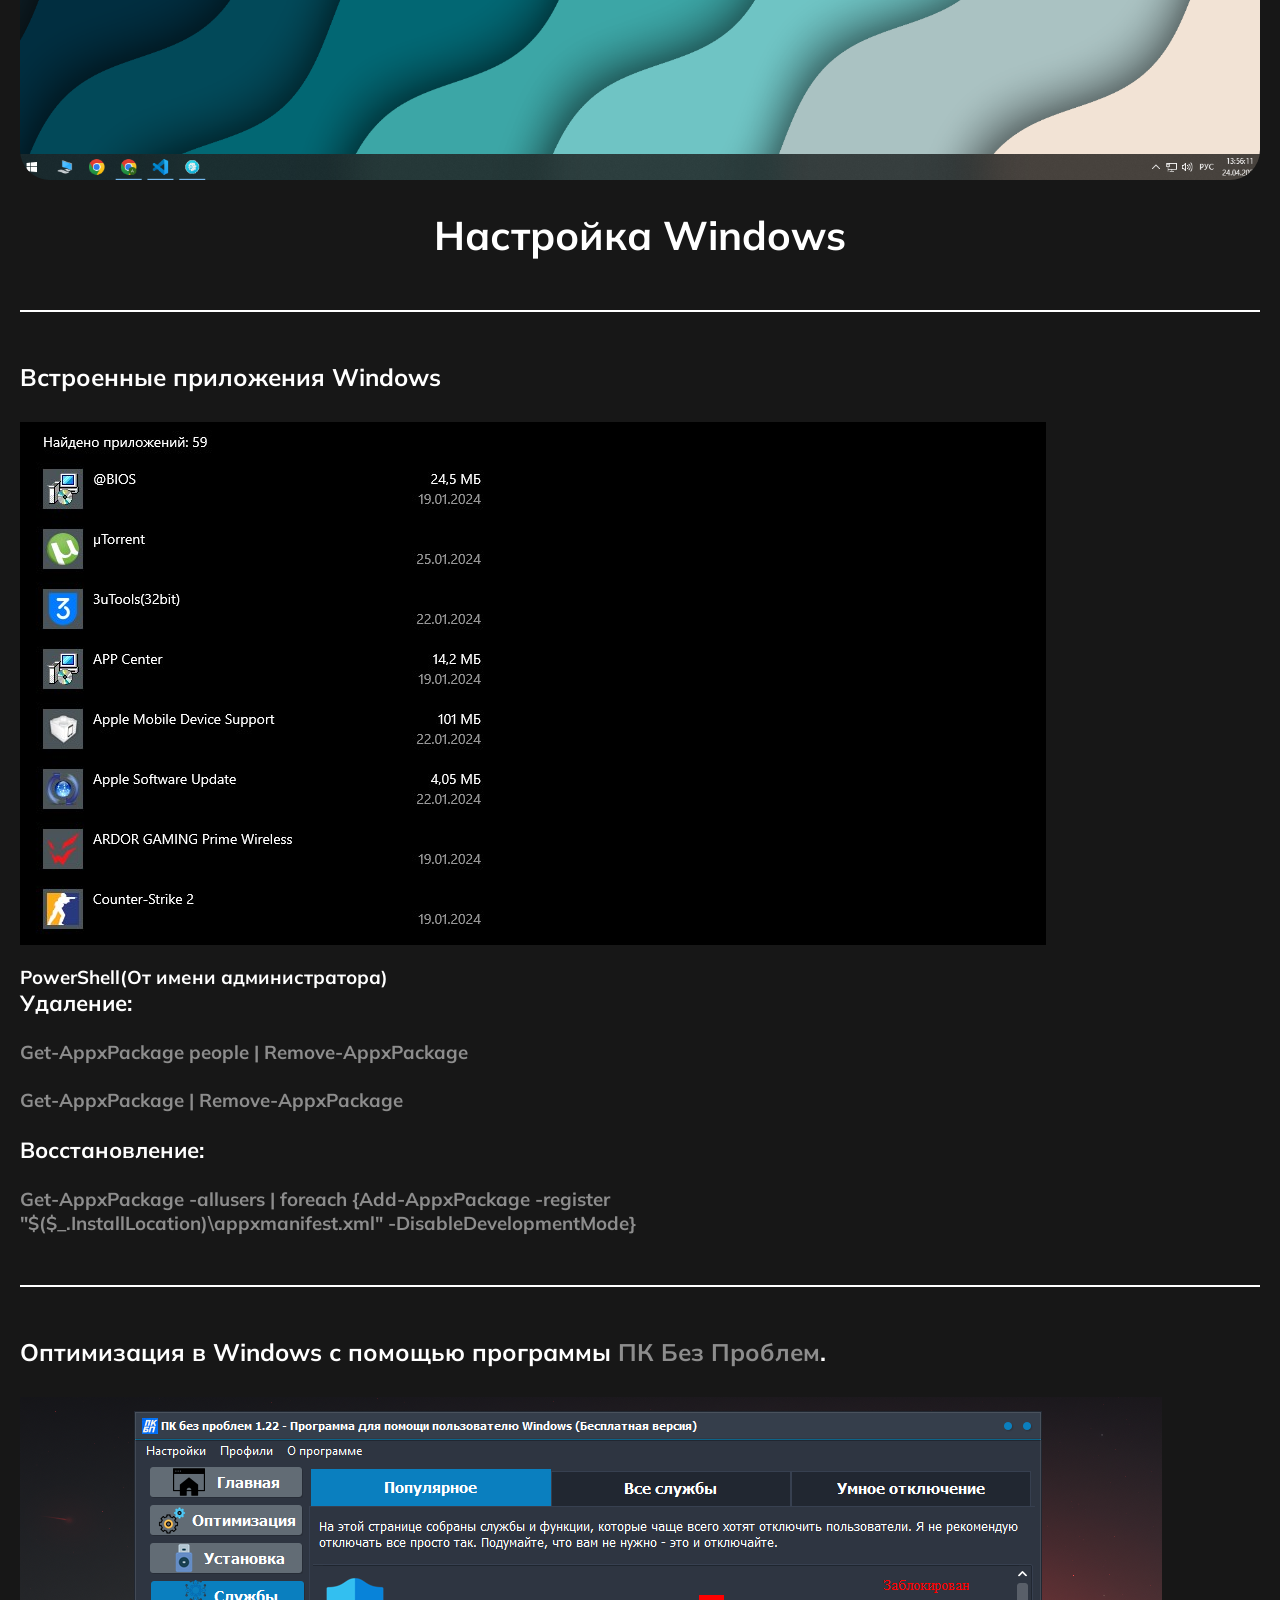
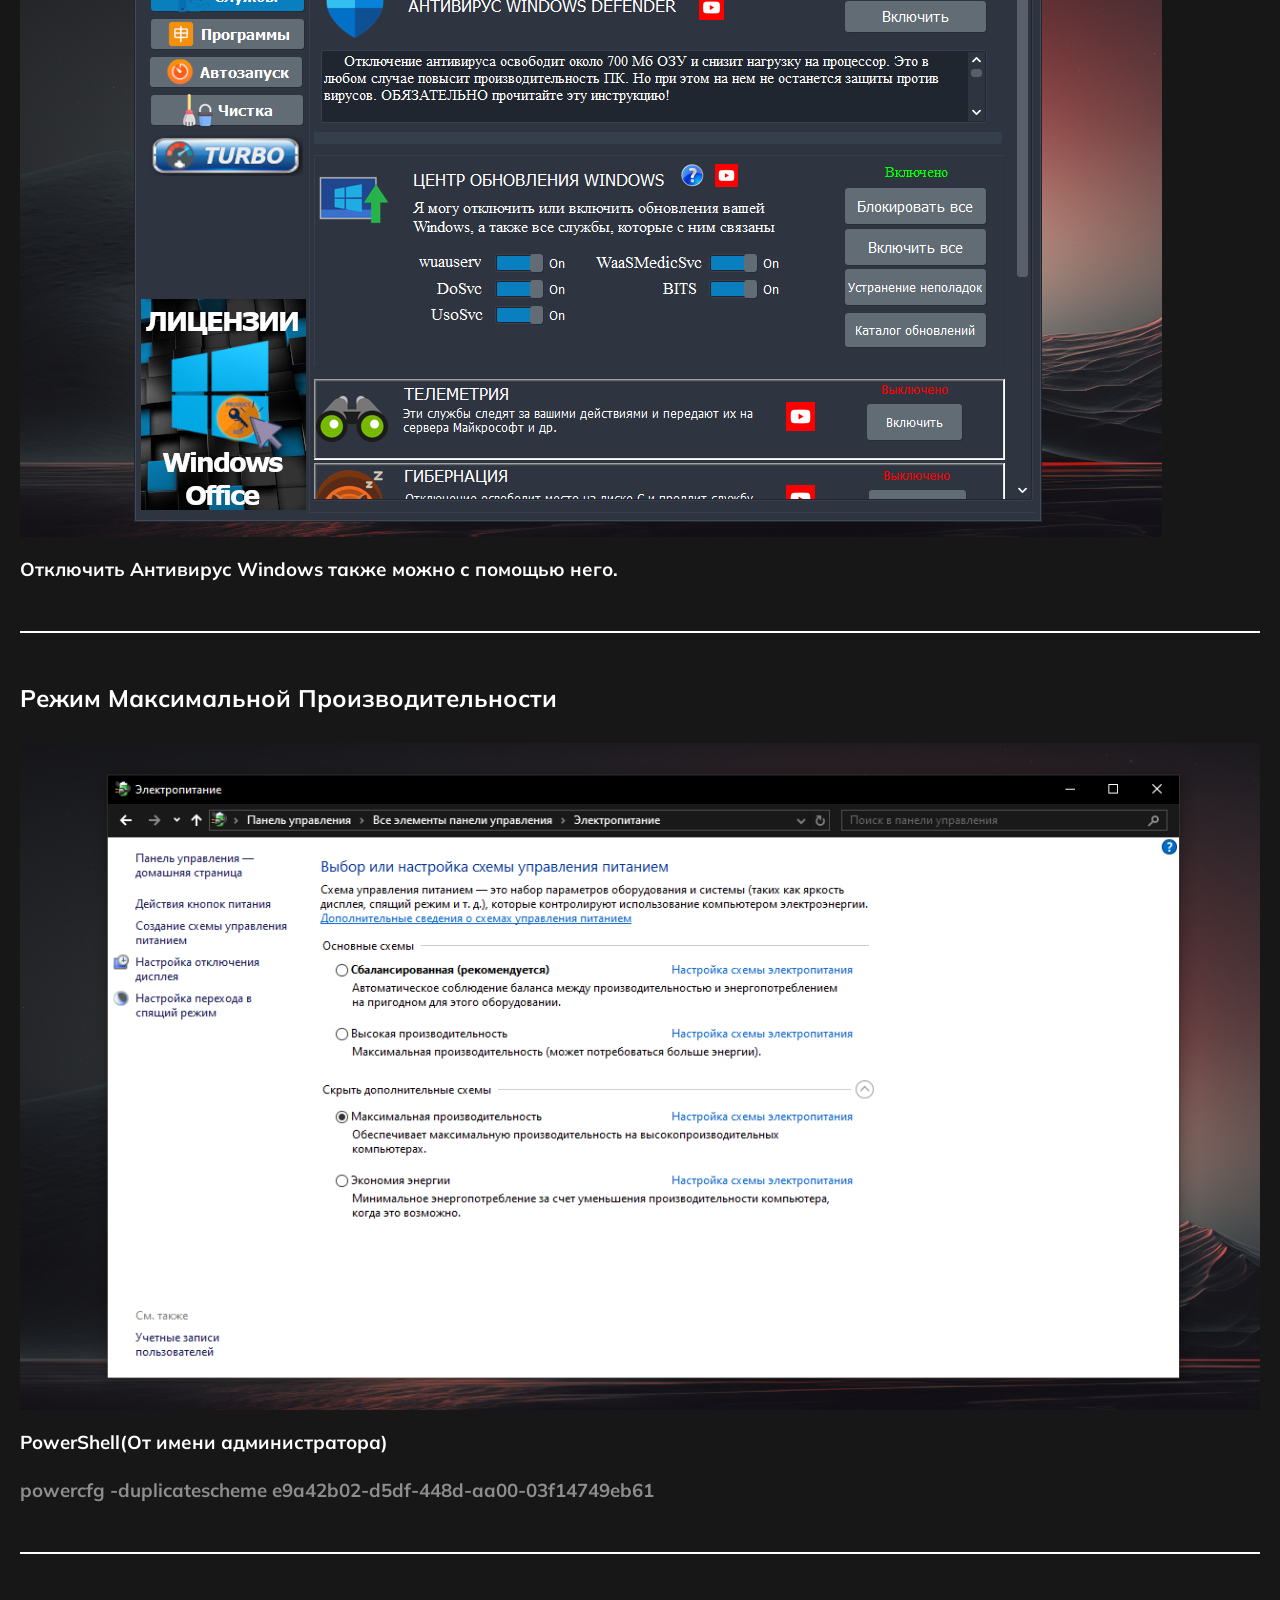
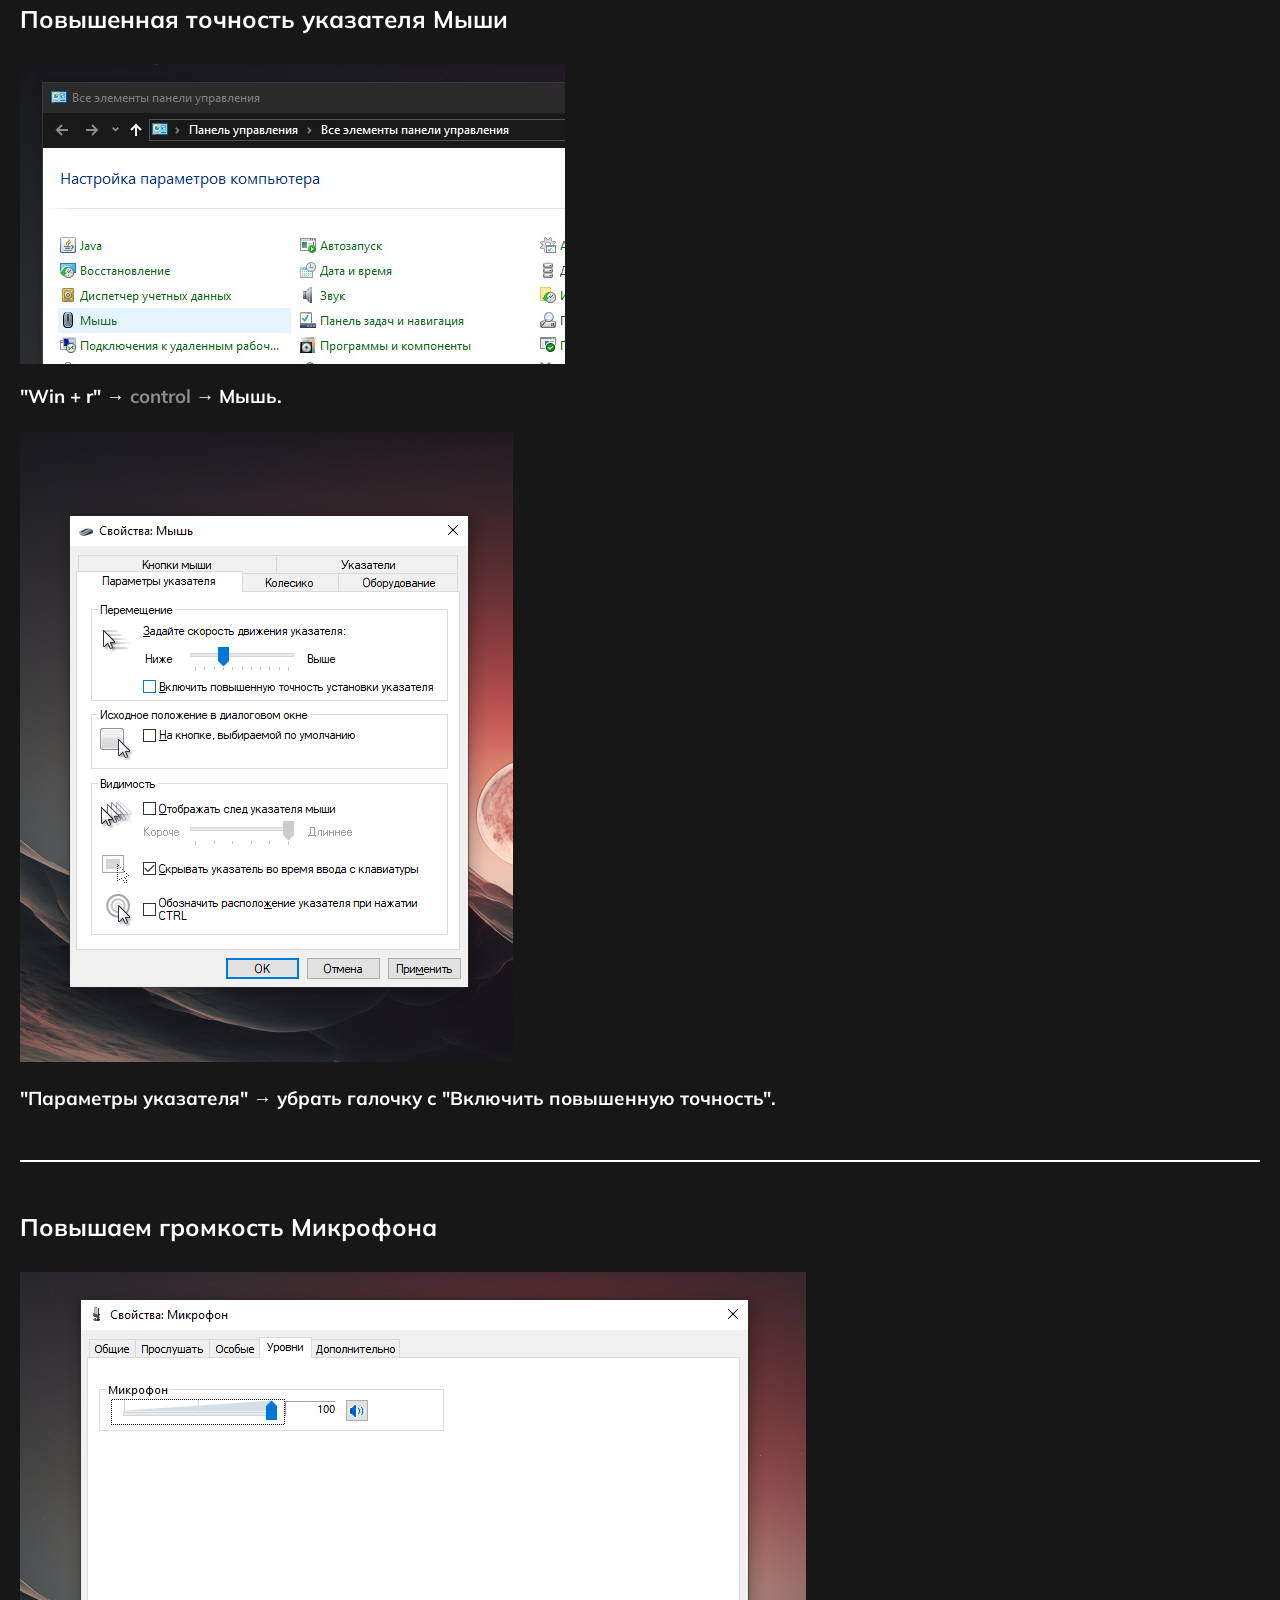
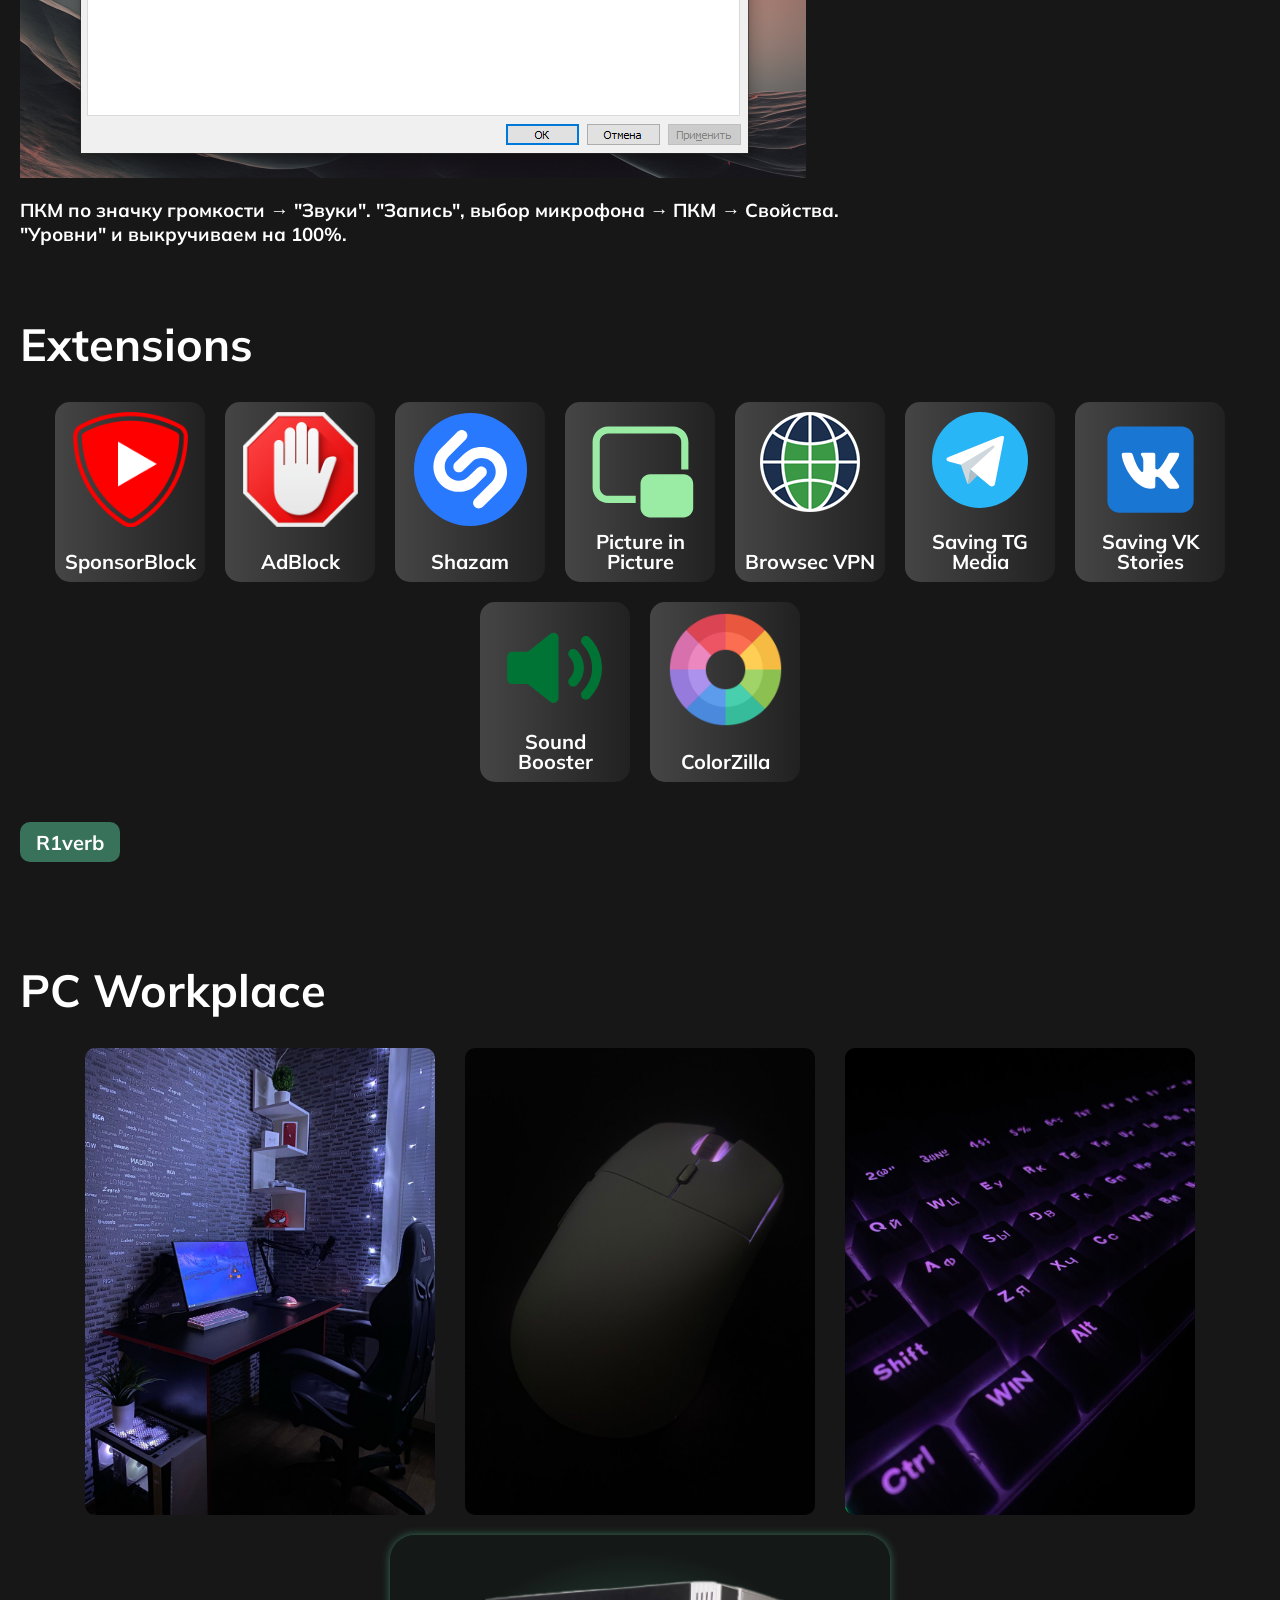
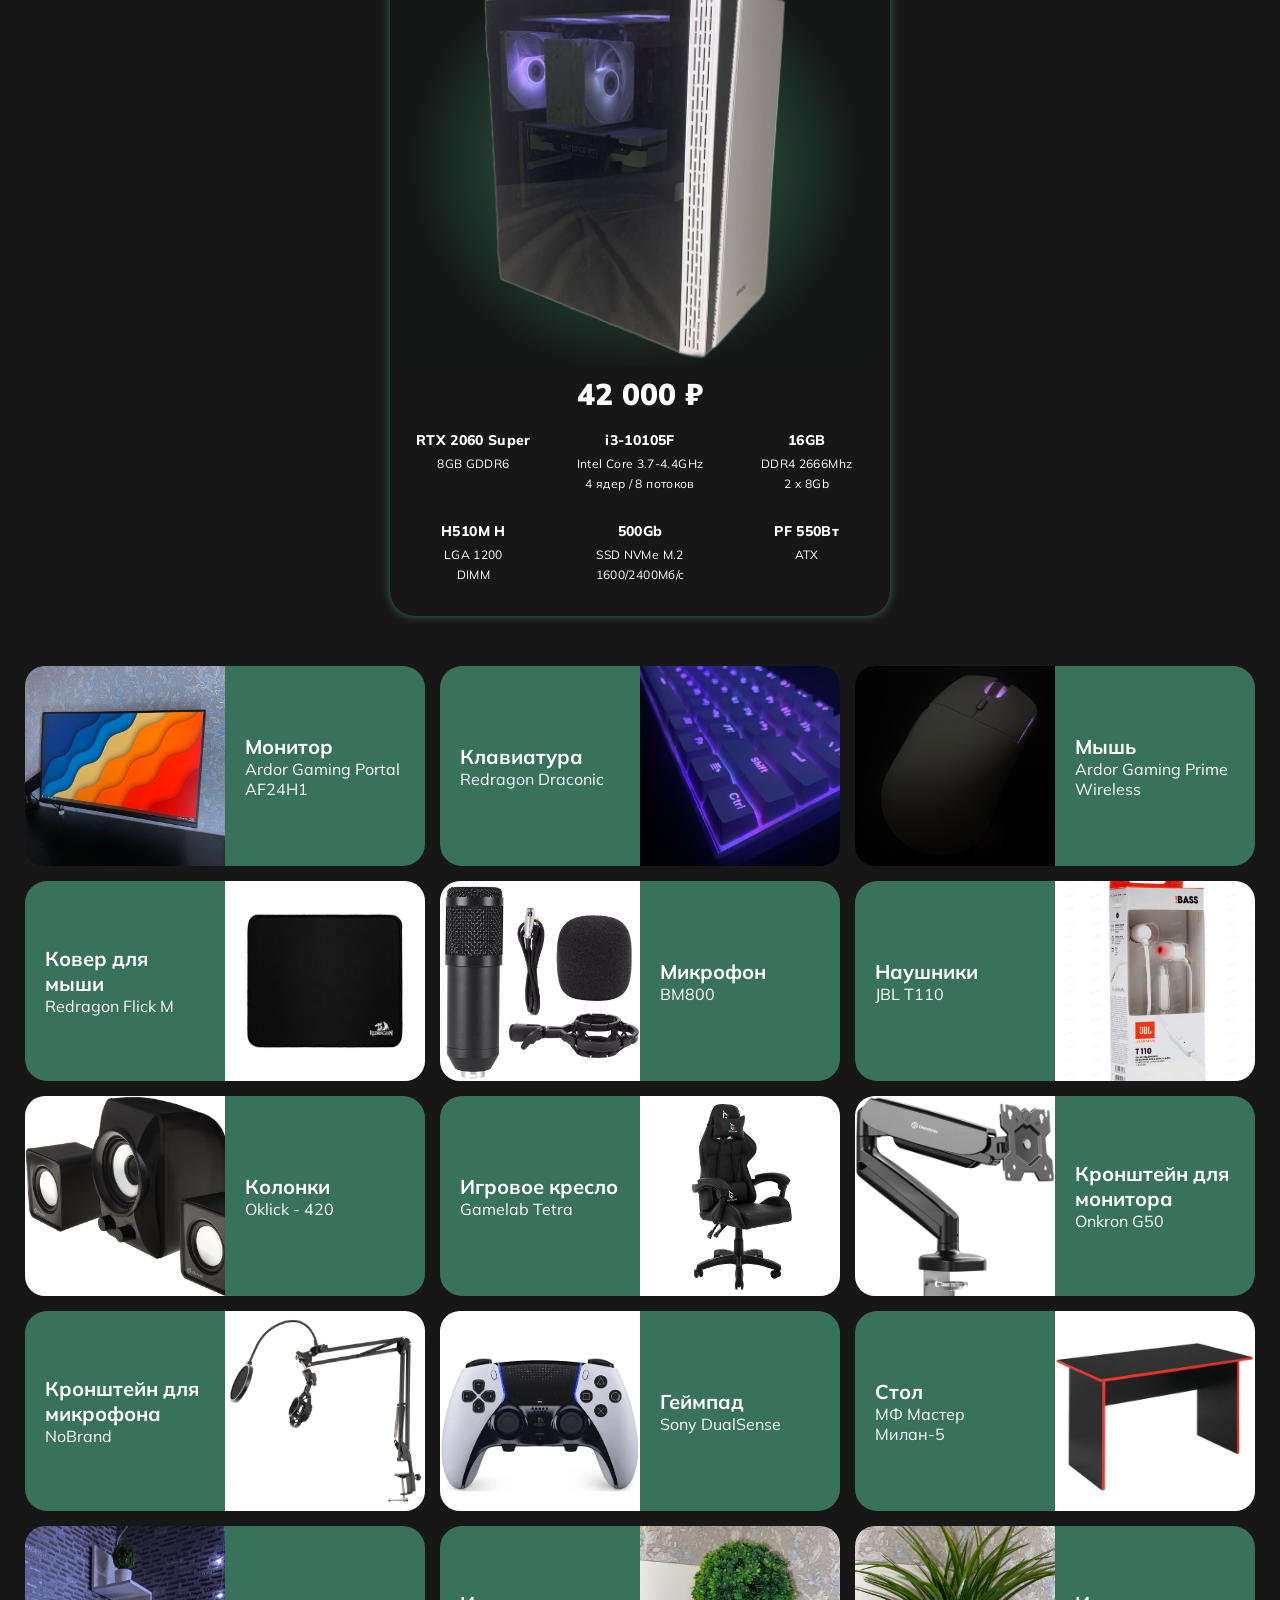
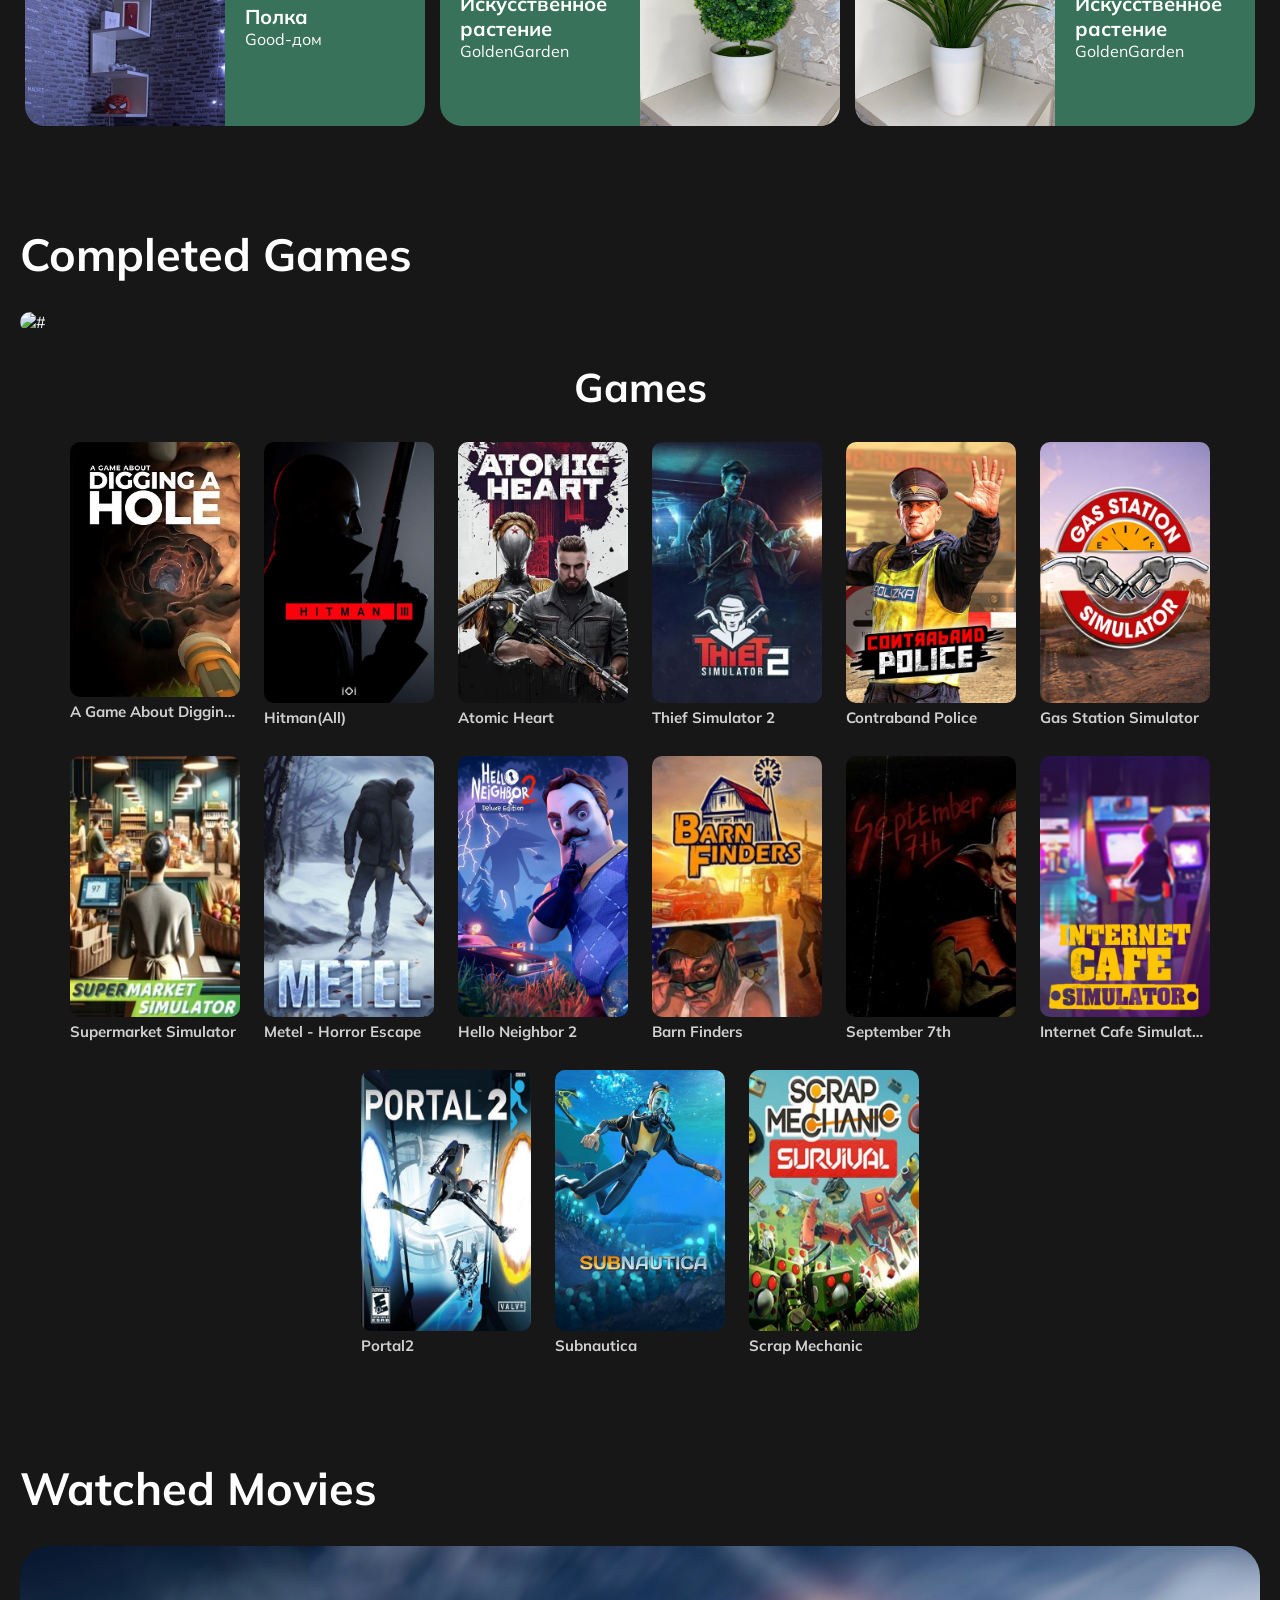
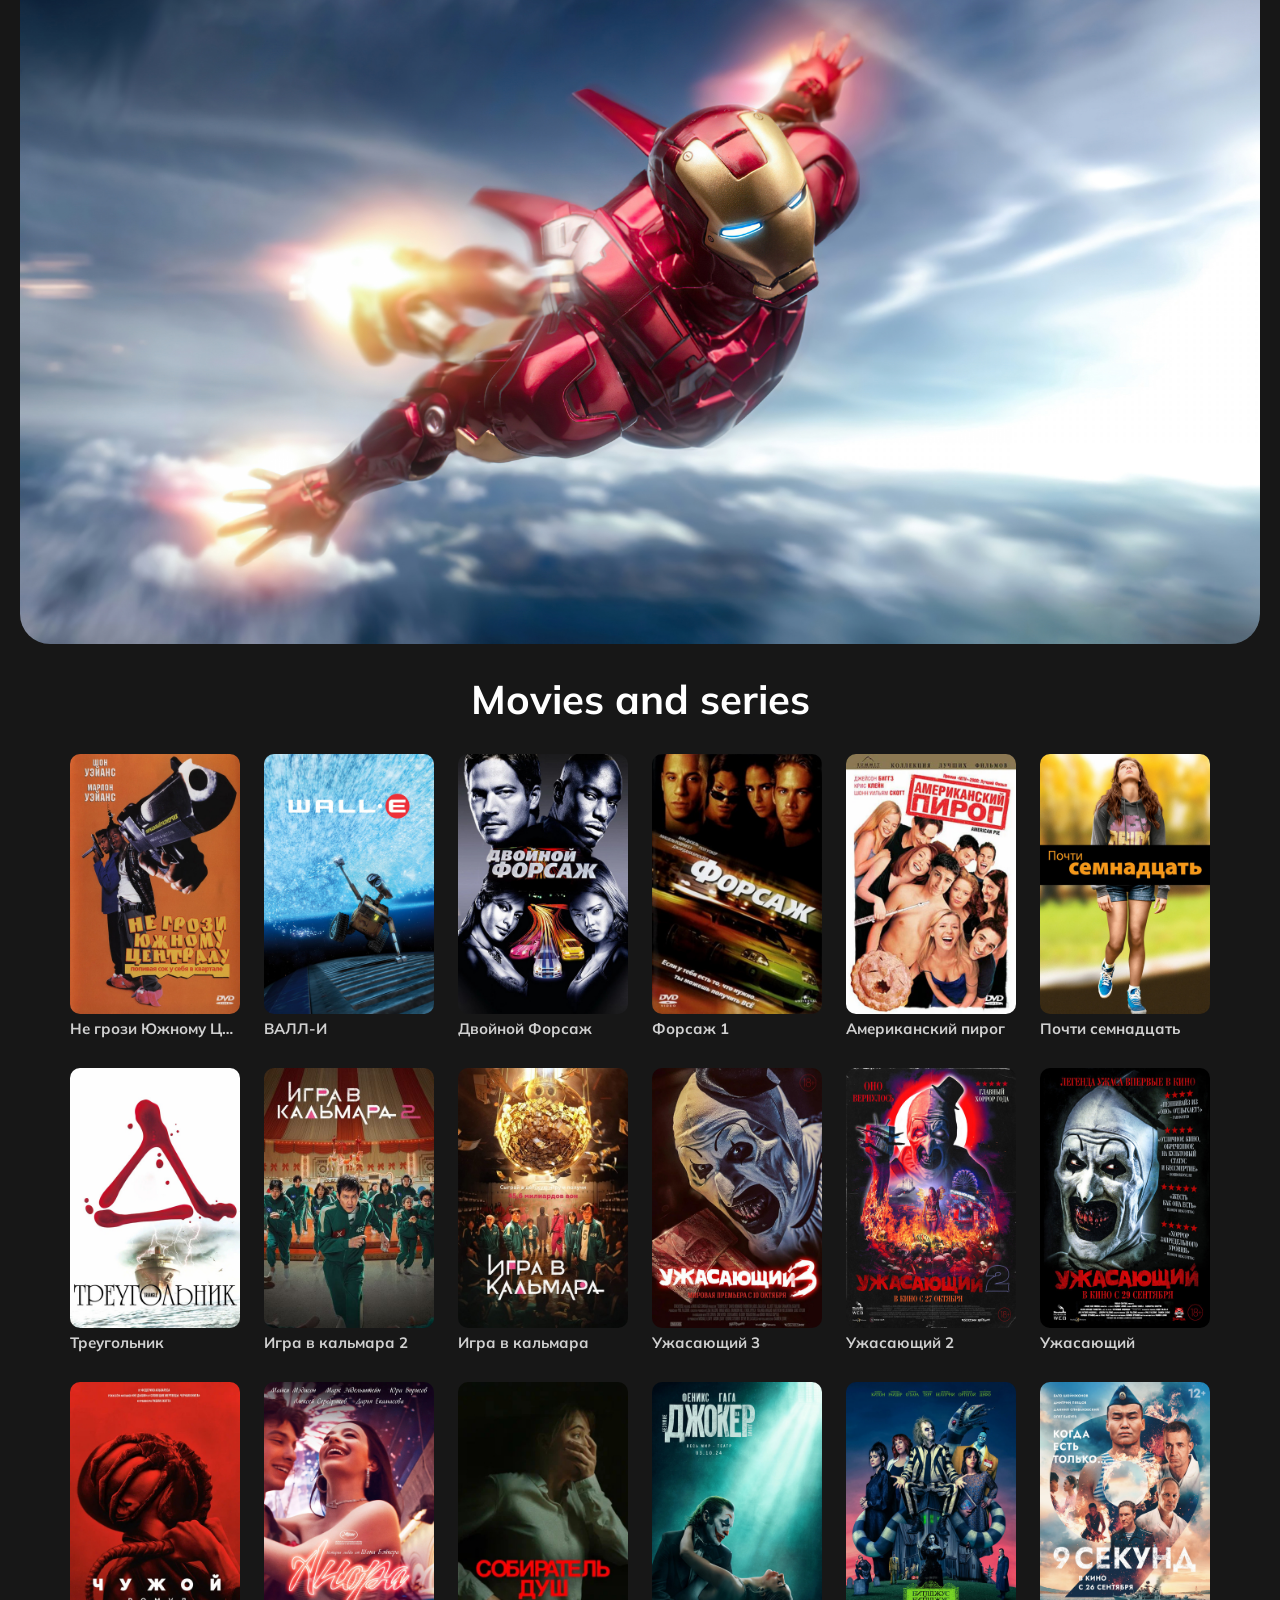
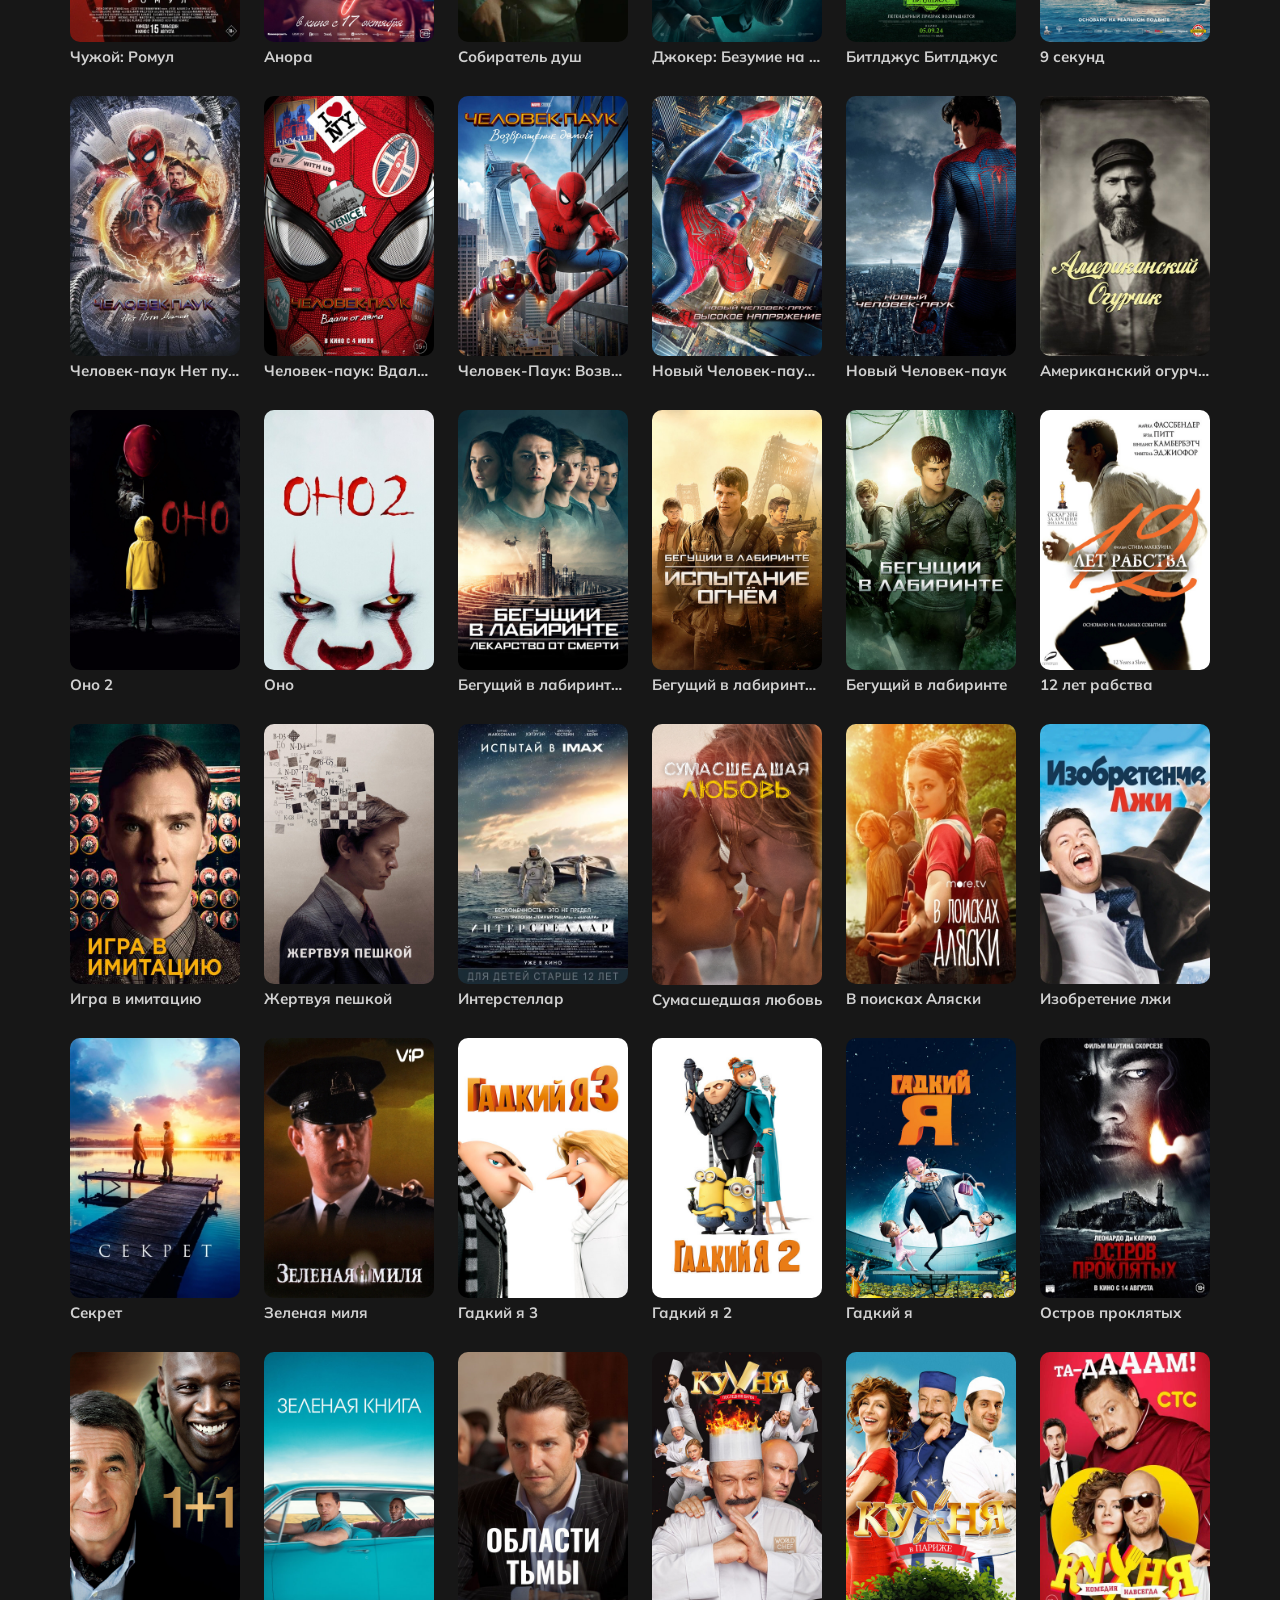
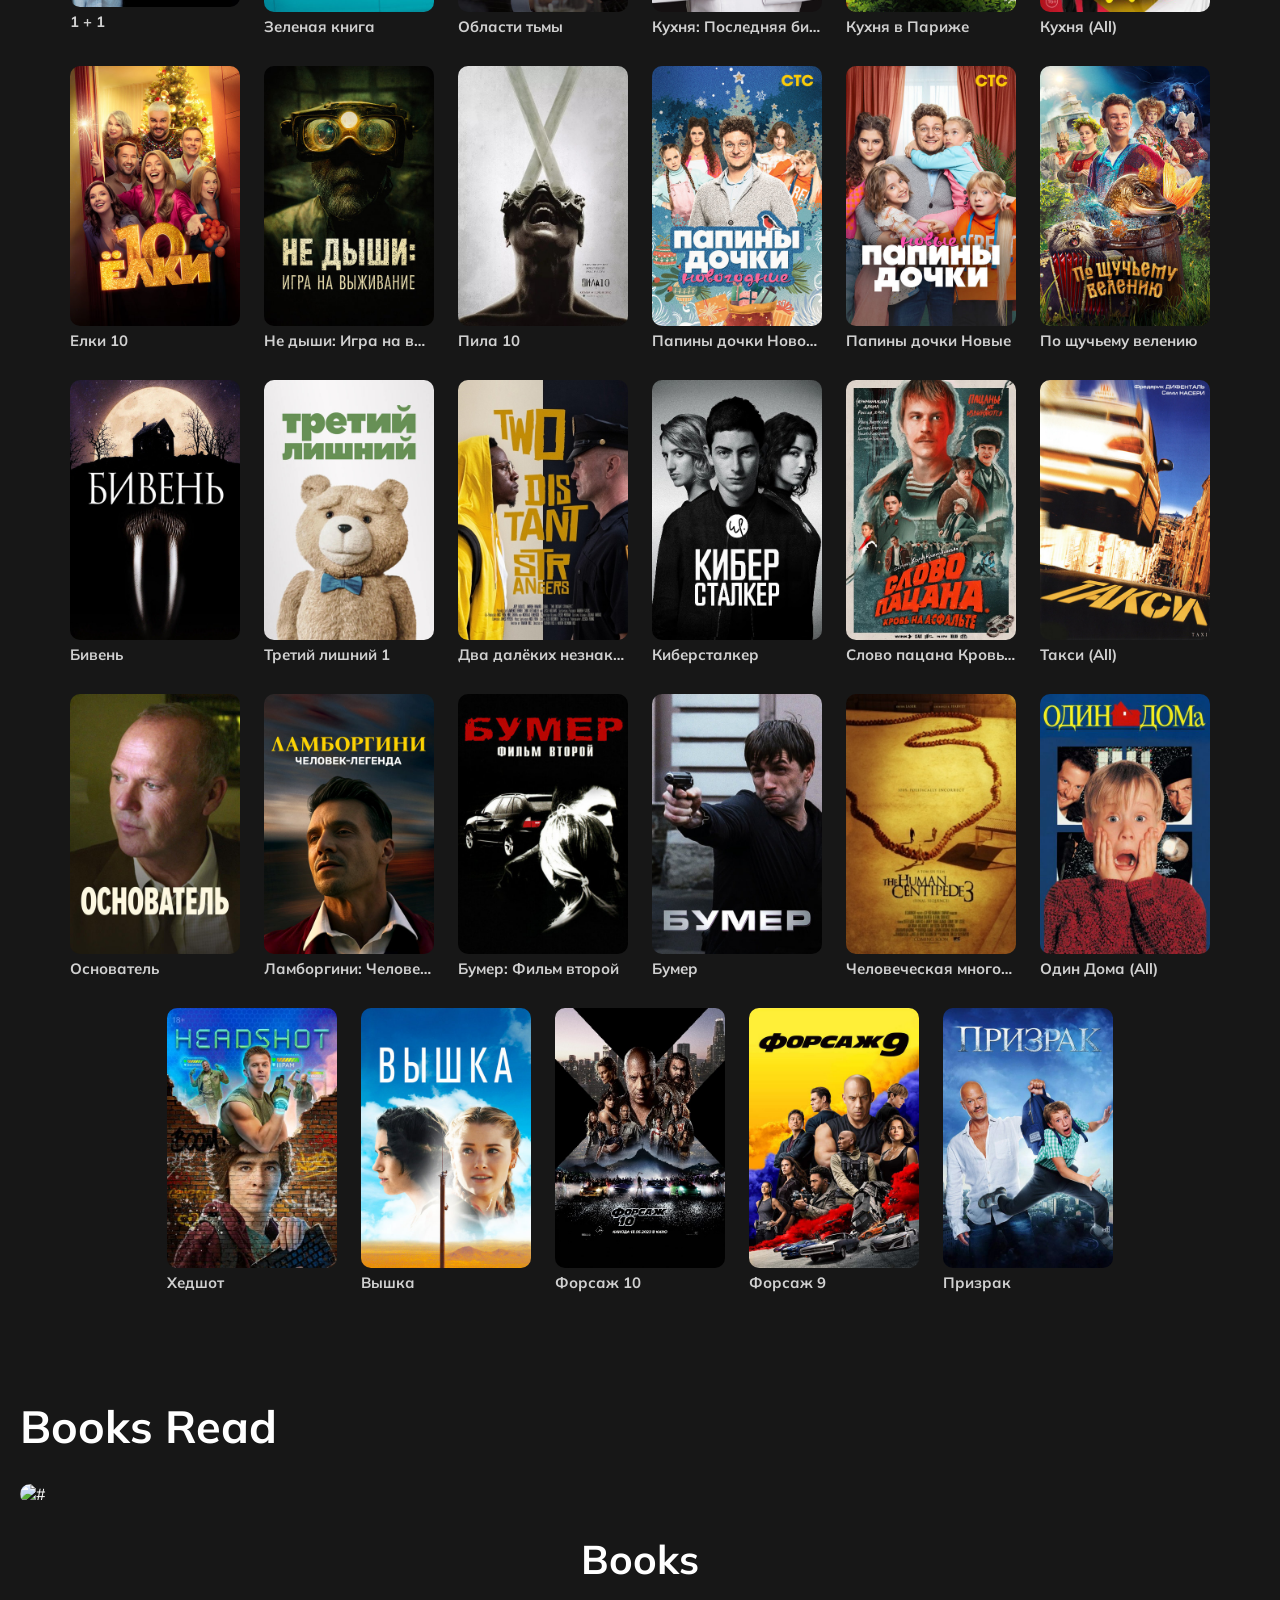
==== commit cac2387b: "Add files via upload" ====
--- a/index.html
+++ b/index.html
@@ -682,6 +682,10 @@
                     </h1>
 
                     <div class="completedGames_block_all">
+                        <a class="general_content_block" href="https://store.steampowered.com/app/3244220/A_Game_About_Digging_A_Hole/?l" target="_blank">
+                            <img class="general_content_block_img" src="img/passed_game/game_about_digging.jpg" alt="#">
+                            <p class="general_content_block_name">A Game About Digging A Hole</p>
+                        </a>
                         <a class="general_content_block" href="https://store.steampowered.com/franchise/Hitman/" target="_blank">
                             <img class="general_content_block_img" src="img/passed_game/hitman.jpg" alt="#">
                             <p class="general_content_block_name">Hitman(All)</p>
@@ -1079,4 +1083,4 @@
 
     <script src="js/script.js"></script>
 </body>
-</html>
+</html>
